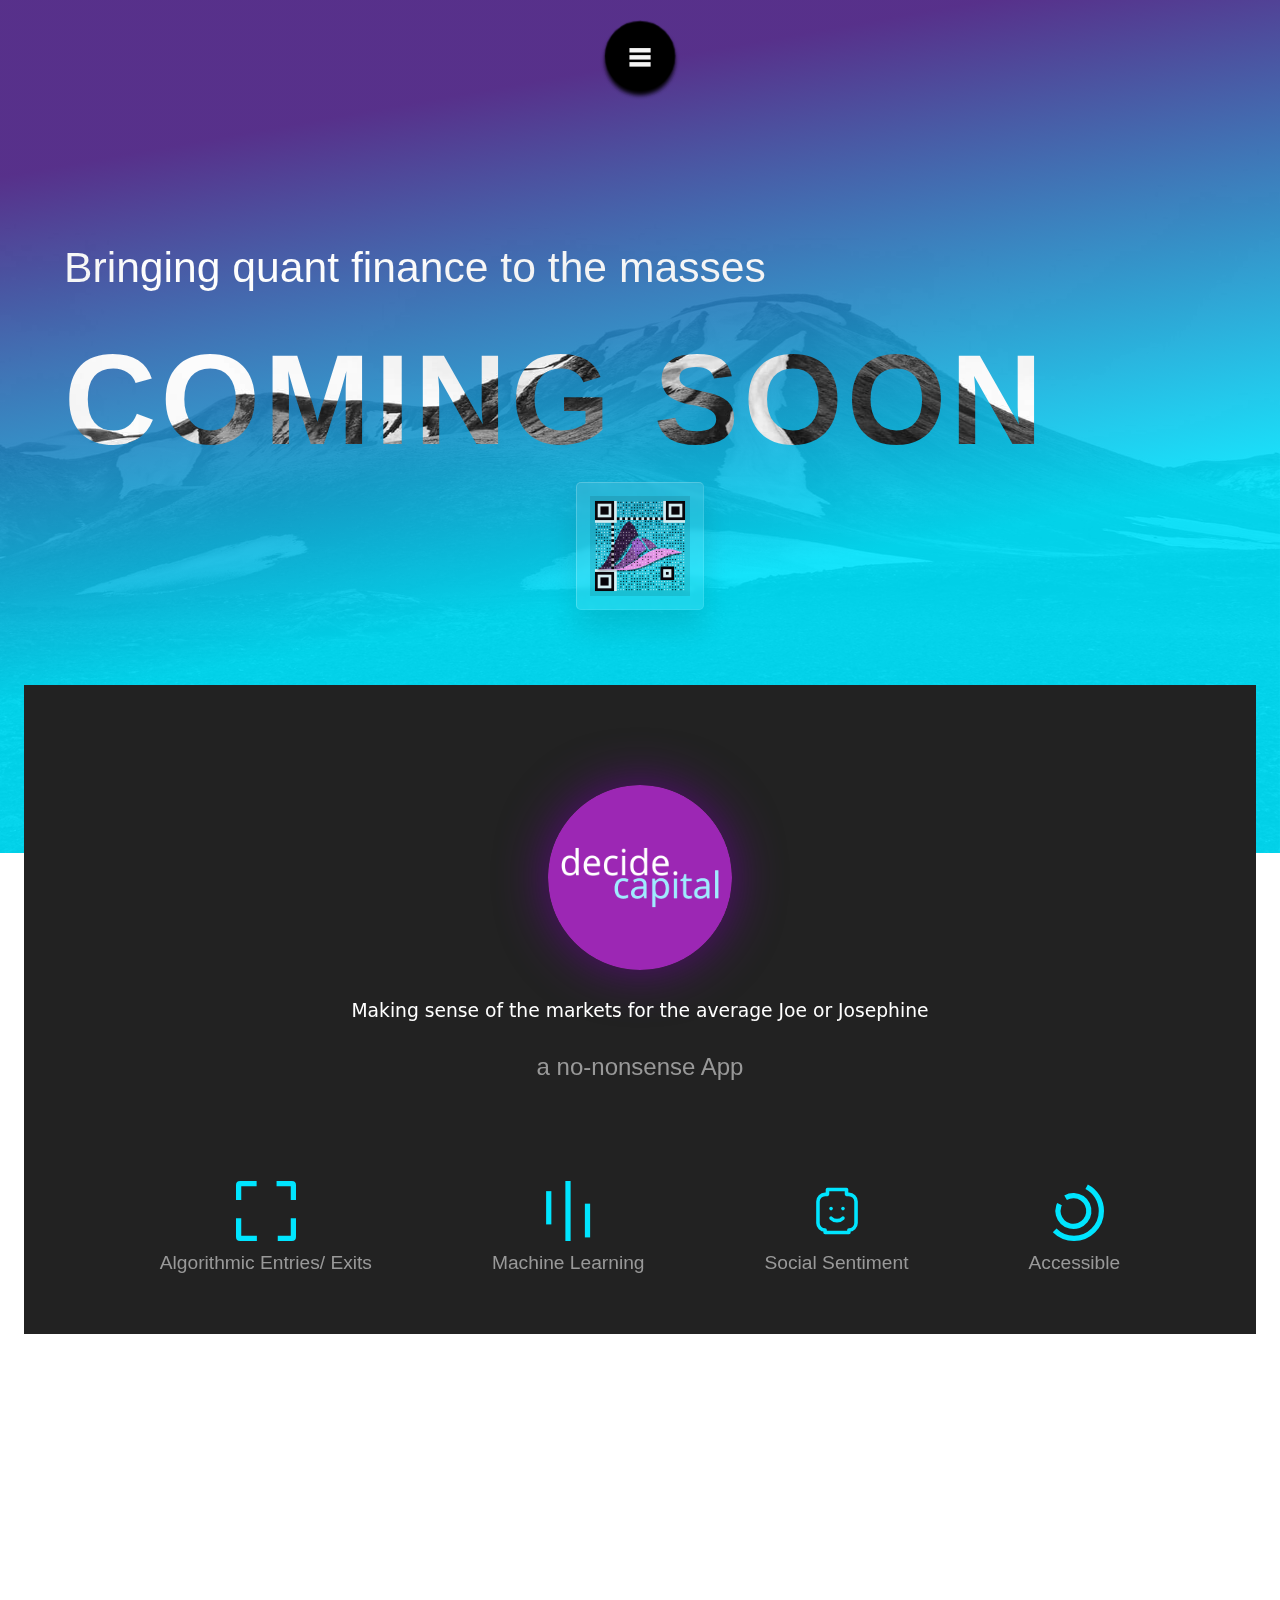
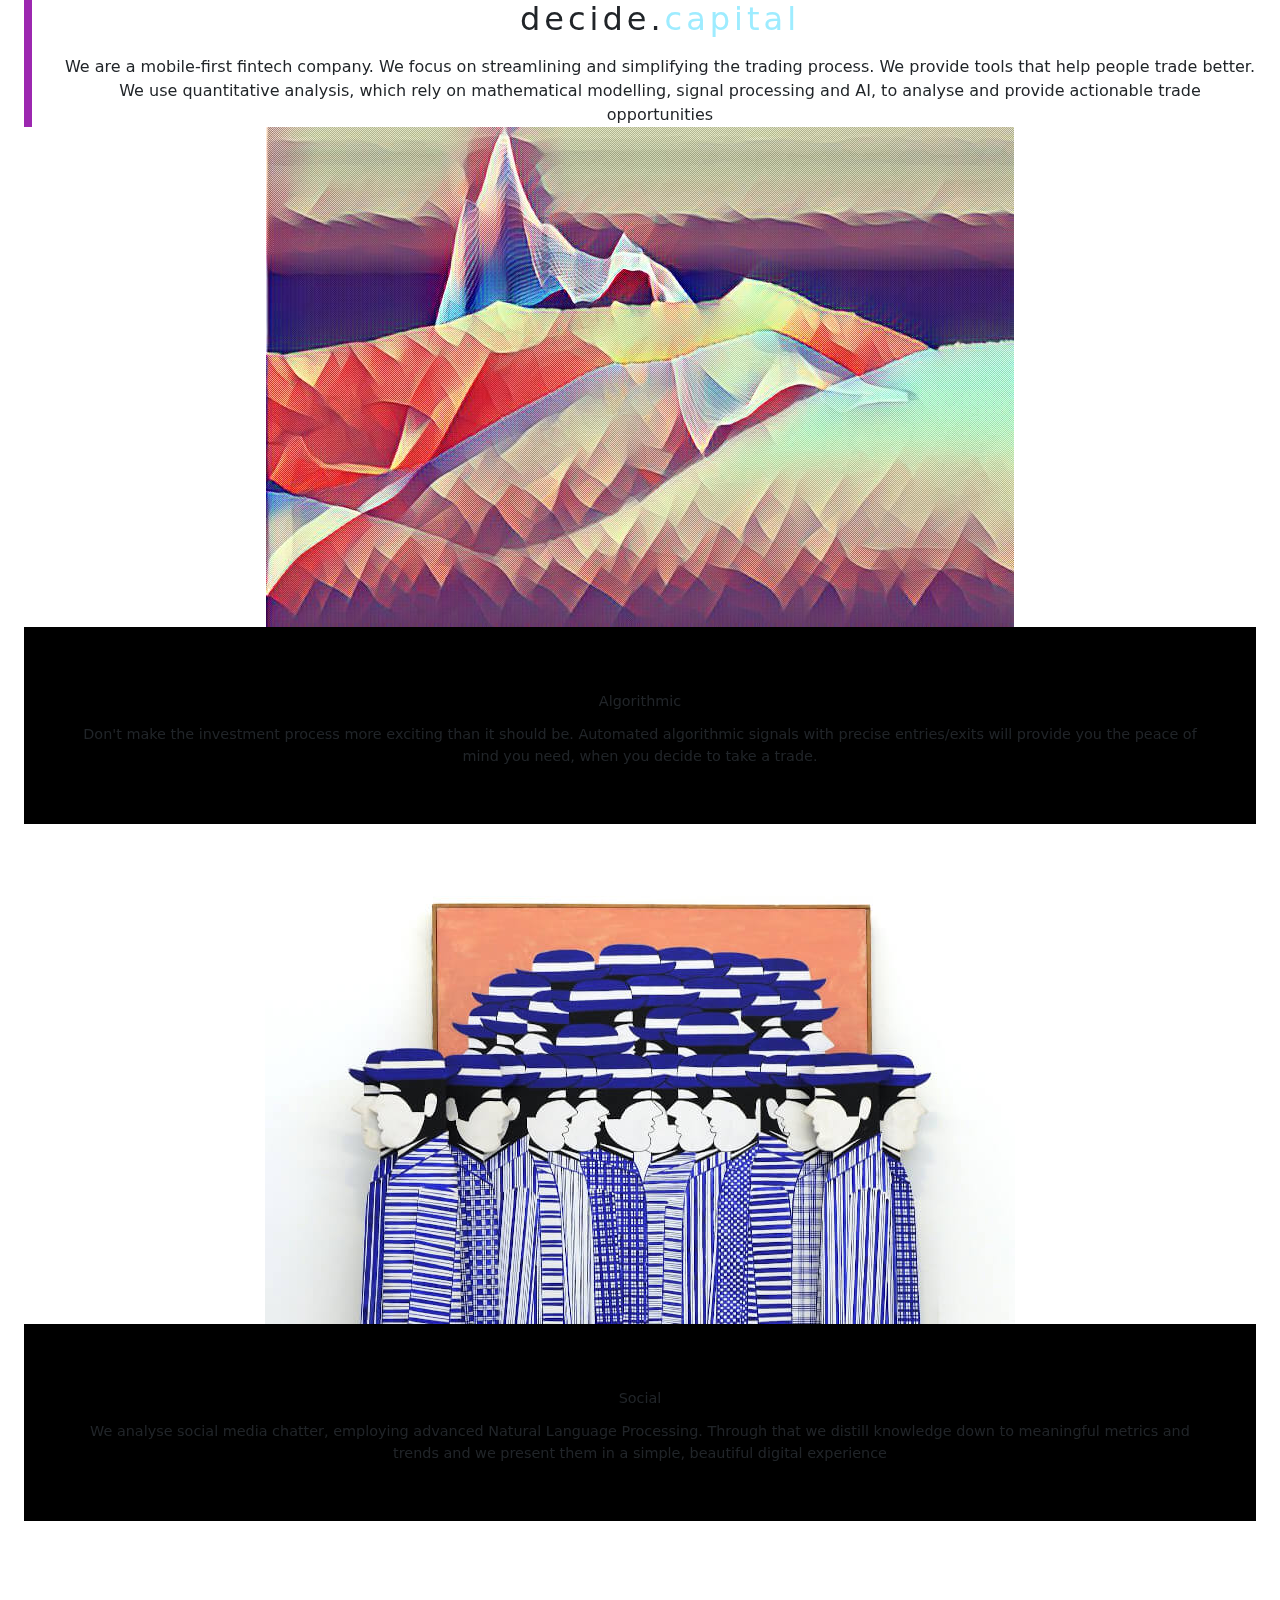
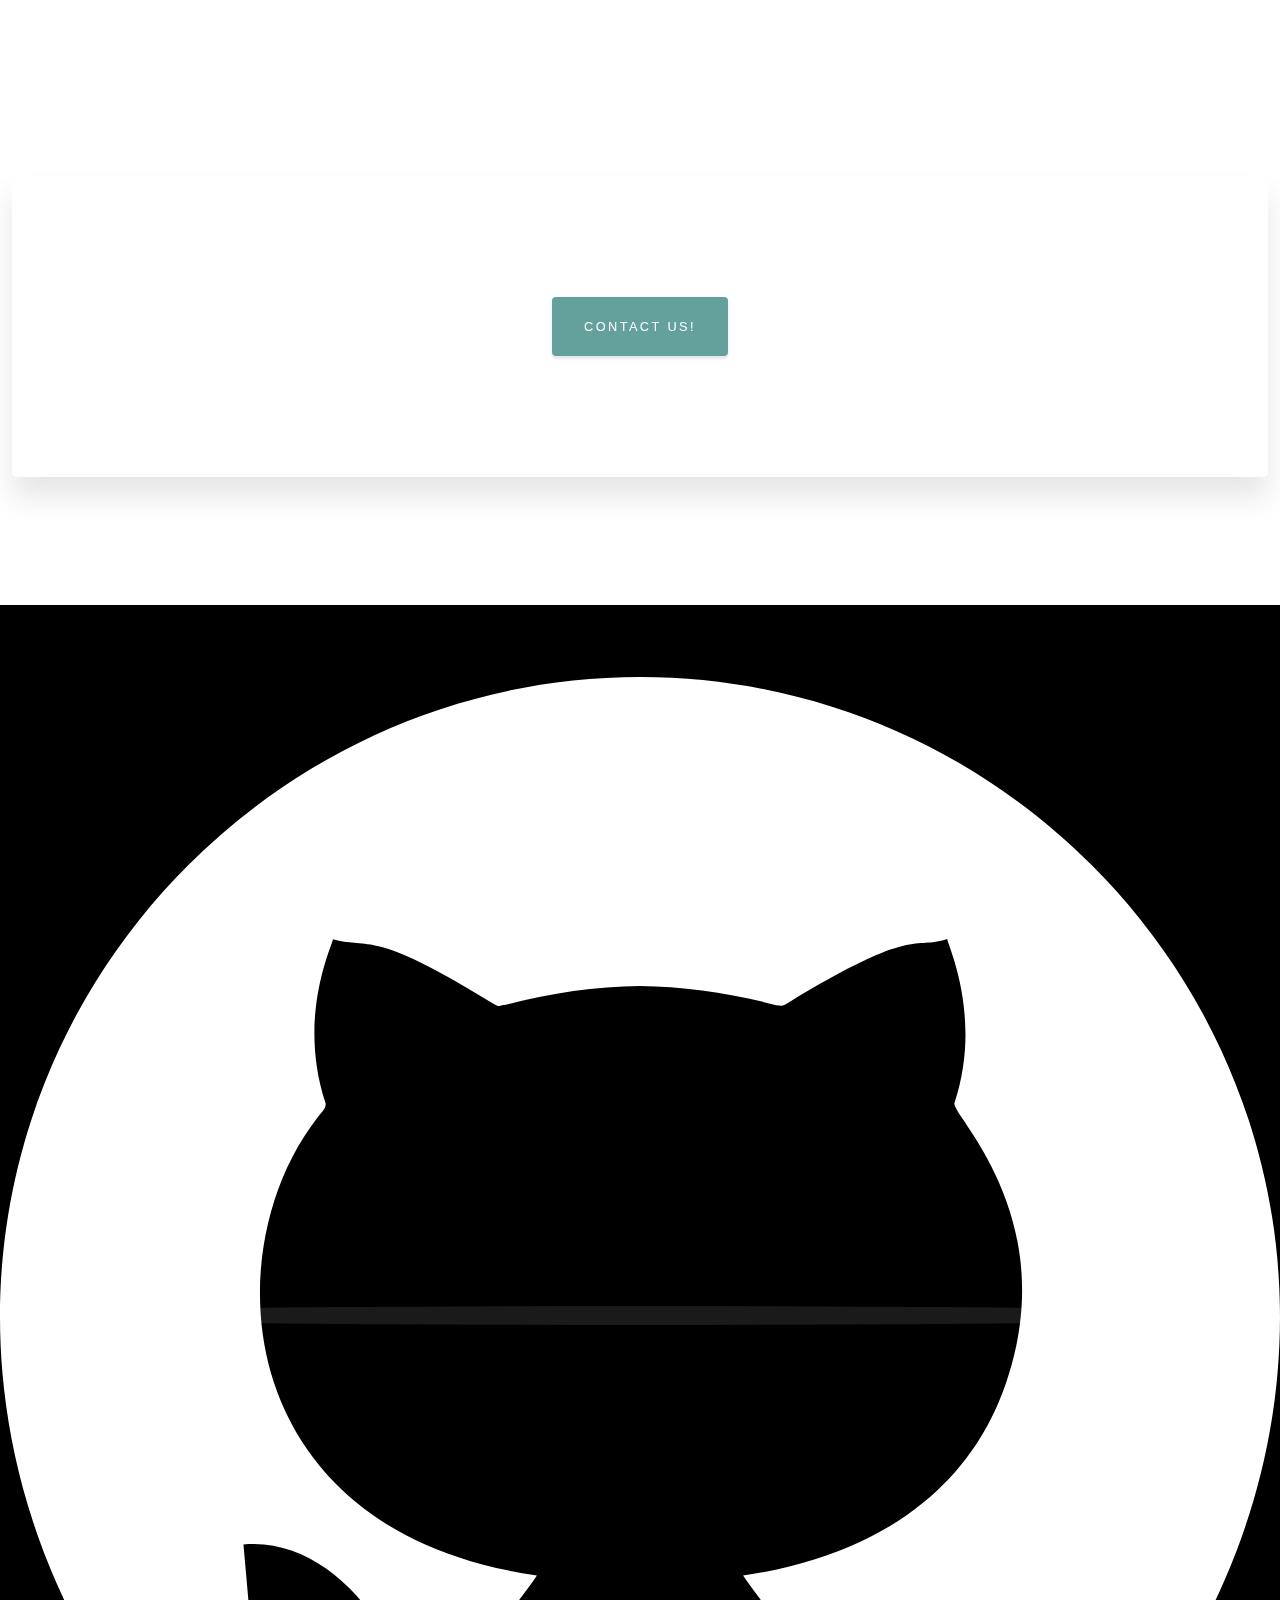
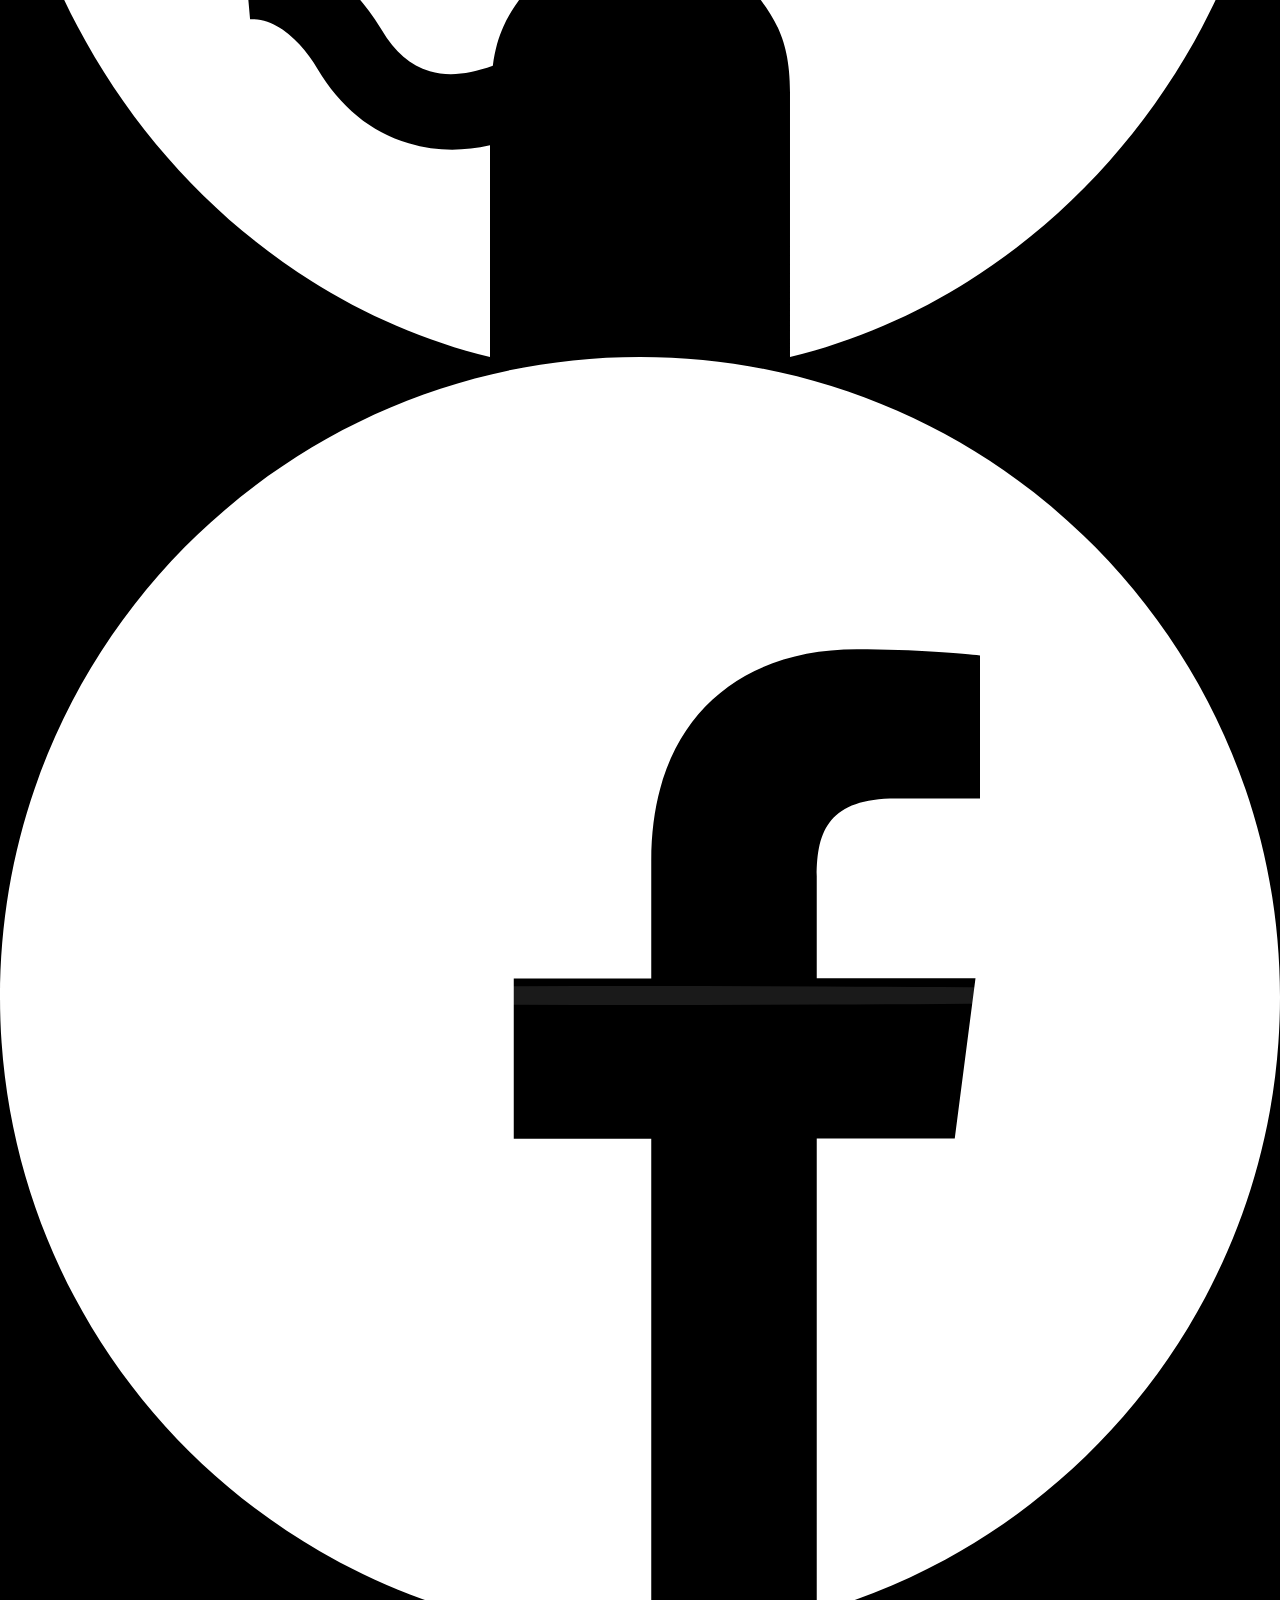
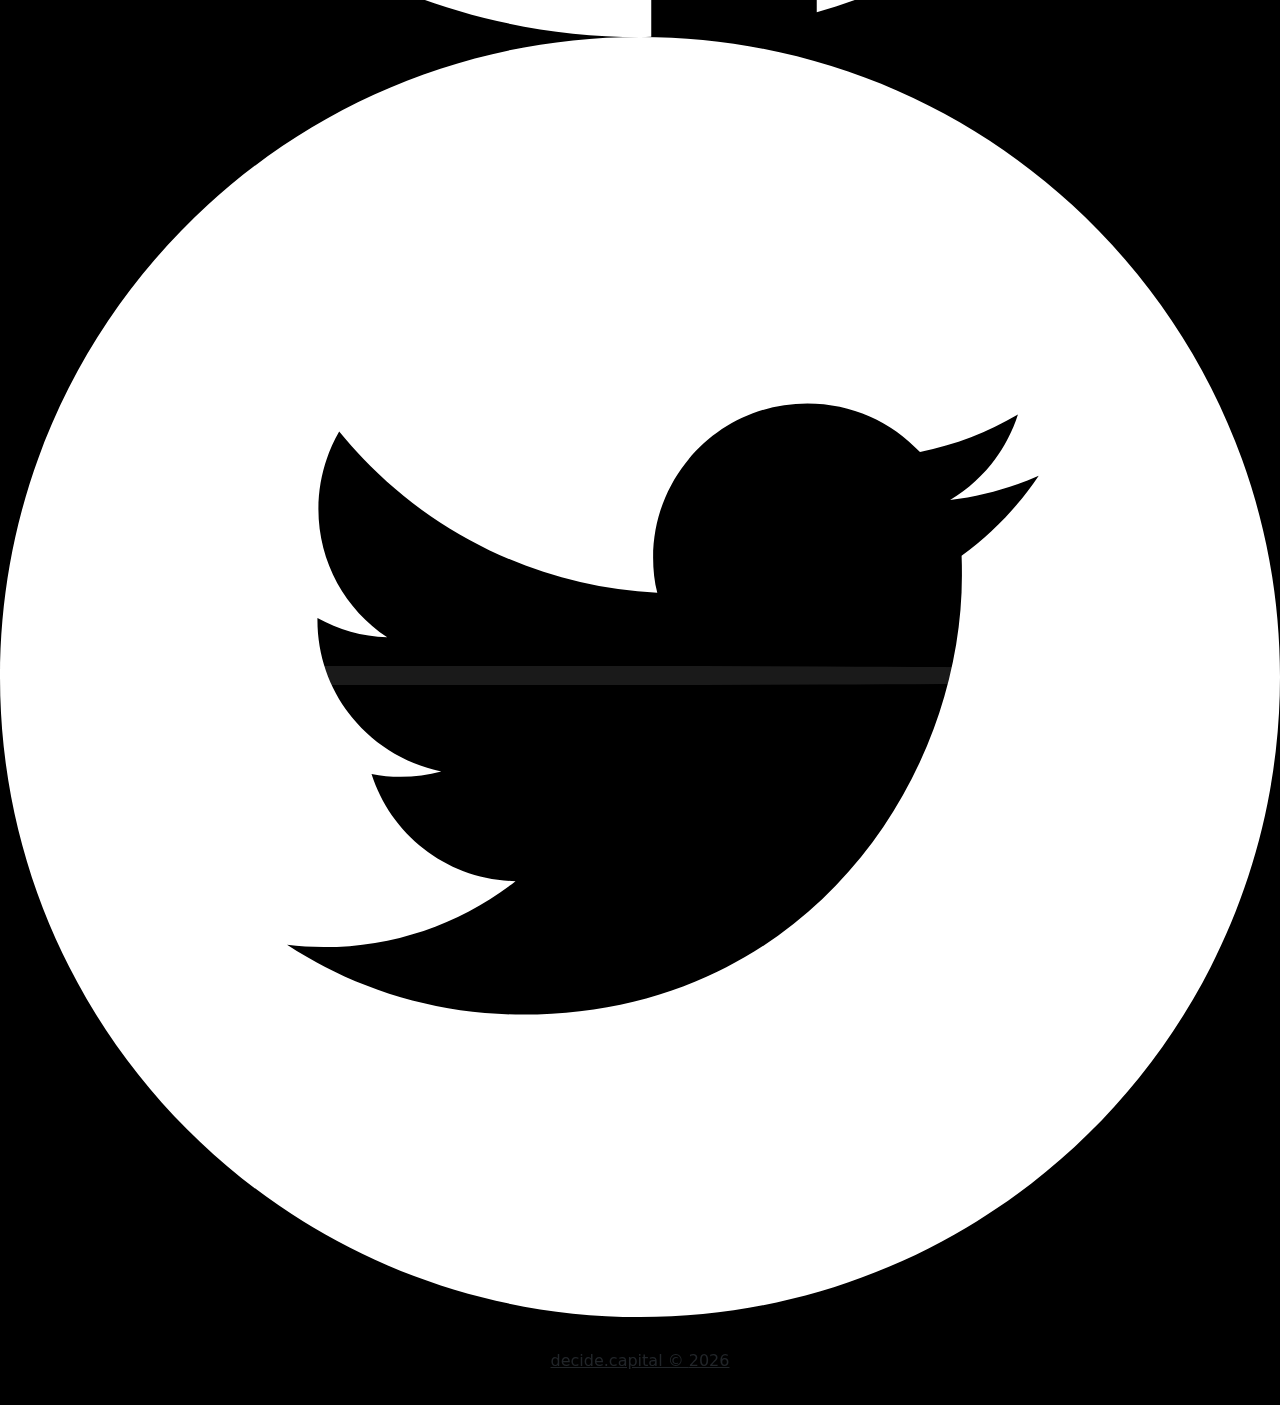
==== index.html @ 189af96a "Update index.html" ====
<!DOCTYPE html><html lang="en"><head><meta charset="utf-8" /><meta name="viewport" content="width=device-width, initial-scale=1, shrink-to-fit=no" /><meta name="description" content="Bringing quant finance to the masses. Automated algorithmic signals with precise entries and exits, trends, social media analysis, sentiment etc. We use quantitative analysis relying on mathematical modelling, signal processing and AI, to analyse and provide actionable trade opportunities. Try it now, its free!" /><meta name="author" content="decide.capital" /><meta name="google-site-verification" content="HIKNYgigtnJwFC1xpRrGo16Tag5pKkdZrkEqDZYjqVc" /><title>decide.capital | Bringing quant finance to the masses</title><link rel="icon" type="image/x-icon" href="assets/favicon.ico" /><link rel="apple-touch-icon" sizes="180x180" href="/apple-touch-icon.png"><link rel="icon" type="image/png" sizes="32x32" href="/favicon-32x32.png"><link rel="icon" type="image/png" sizes="16x16" href="/favicon-16x16.png"><link rel="manifest" href="/site.webmanifest"><style>.btn-primary{color:#fff;background-color:#64a19d;border-color:#64a19d}header{margin-top:-50px;font-family:sans-serif;font-weight:600}article{padding-top:100px;padding-bottom:100px;background-color:#222;text-align:center;color:#fff}svg{display:inline-block}picture img{position:fixed;will-change:transform;width:100%;z-index:-1}body{text-align:center}a{color:inherit}h3{margin:10px 0}.logoontop{border-radius:100%;width:15%}.qrsoon{z-index:inherit;width:10%;margin-top:-50%}.glassBox{z-index:inherit;margin-top:-50%;border-radius:5px;background:rgba(255,255,255,0.1);backdrop-filter:blur(2px);border-width:1px;border-style:solid;border-color:rgba(255,255,255,0.2) rgba(255,255,255,0.1) rgba(255,255,255,0.1) rgba(255,255,255,0.2);border-image:initial;box-shadow:rgba(0,0,0,0.1) 0 20px 30px;padding:1%;justify-content:center;align-items:center}.glassBox{box-sizing:border-box}.single-shadow{box-shadow:rgba(112,0,163,0.7) 0 0 50px}.menu-item,.menu-open-button{background:#000}.menu-item,.menu-open-button{box-shadow:rgba(0,0,0,0.7) 0 5px 5px;border-radius:100%;width:80px;height:80px;margin-left:-40px;position:absolute;top:30px;color:#f5f5f5;text-align:center;line-height:90px;transform:translate3d(0px,0px,0px)}.menu-open{display:none}.hamburger{width:30%;height:5px;background:#f5f5f5;display:block;position:absolute;top:50%;left:50%;margin-left:-12.5px;margin-top:-1.5px}.hamburger-1{transform:translate3d(0px,-8px,0px)}.hamburger-2{transform:translate3d(0px,0px,0px)}.hamburger-3{transform:translate3d(0px,8px,0px)}.menu-open-button{z-index:2;transform:scale(1.1,1.1) translate3d(0px,0px,0px)}.btn{padding:1.25rem 2rem;font-family:"Varela Round",-apple-system,BlinkMacSystemFont,"Segoe UI",Roboto,"Helvetica Neue",Arial,sans-serif,"Apple Color Emoji","Segoe UI Emoji","Segoe UI Symbol","Noto Color Emoji";font-size:80%;text-transform:uppercase;letter-spacing:.15rem;border:0;box-shadow:rgba(0,0,0,0.1) 0 .1875rem .1875rem 0!important}.masthead{z-index:-1;width:100%;height:100%}.about-section{padding:8rem 0}.about-section h3{padding:20px}.about-section{margin-top:-10%;padding:0}.about-section article{padding-bottom:0}.about-section h3{padding:3rem 0}.logoontop{border-radius:100%;width:25%}.qrsoon{margin-top:-42%;width:15%}.sticky-top{margin-top:50px;transform:scale(0.5,0.5) translate3d(0px,0px,0px)}@font-face{font-family:FontAwesome;src:url("https://maxcdn.bootstrapcdn.com/font-awesome/4.6.3/fonts/fontawesome-webfont.eot?#iefix&v=4.6.3") format("embedded-opentype"),url("https://maxcdn.bootstrapcdn.com/font-awesome/4.6.3/fonts/fontawesome-webfont.woff2?v=4.6.3") format("woff2"),url("https://maxcdn.bootstrapcdn.com/font-awesome/4.6.3/fonts/fontawesome-webfont.woff?v=4.6.3") format("woff"),url("https://maxcdn.bootstrapcdn.com/font-awesome/4.6.3/fonts/fontawesome-webfont.ttf?v=4.6.3") format("truetype"),url("https://maxcdn.bootstrapcdn.com/font-awesome/4.6.3/fonts/fontawesome-webfont.svg?v=4.6.3#fontawesomeregular") format("svg");font-weight:normal;font-style:normal}.fa{display:inline-block;font-style:normal;font-variant:normal;font-weight:normal;font-stretch:normal;line-height:1;font-family:FontAwesome;font-size:inherit;text-rendering:auto;-webkit-font-smoothing:antialiased}.fa-2x{font-size:2em}@-webkit-keyframes fa-spin{0%{transform:rotate(0deg)}100%{transform:rotate(359deg)}}@keyframes fa-spin{0%{transform:rotate(0deg)}100%{transform:rotate(359deg)}}.fa-heart::before{content:""}.fa-home::before{content:""}.fa-envelope::before{content:""}:root{--bs-blue:#0d6efd;--bs-indigo:#6610f2;--bs-purple:#6f42c1;--bs-pink:#d63384;--bs-red:#dc3545;--bs-orange:#fd7e14;--bs-yellow:#ffc107;--bs-green:#198754;--bs-teal:#20c997;--bs-cyan:#0dcaf0;--bs-white:#fff;--bs-gray:#6c757d;--bs-gray-dark:#343a40;--bs-primary:#0d6efd;--bs-secondary:#6c757d;--bs-success:#198754;--bs-info:#0dcaf0;--bs-warning:#ffc107;--bs-danger:#dc3545;--bs-light:#f8f9fa;--bs-dark:#212529;--bs-font-sans-serif:system-ui,-apple-system,"Segoe UI",Roboto,"Helvetica Neue",Arial,"Noto Sans","Liberation Sans",sans-serif,"Apple Color Emoji","Segoe UI Emoji","Segoe UI Symbol","Noto Color Emoji";--bs-font-monospace:SFMono-Regular,Menlo,Monaco,Consolas,"Liberation Mono","Courier New",monospace;--bs-gradient:linear-gradient(180deg,rgba(255,255,255,0.15),rgba(255,255,255,0))}*,::after,::before{box-sizing:border-box}:root{scroll-behavior:smooth}body{margin:0;font-family:var(--bs-font-sans-serif);font-size:1rem;font-weight:400;line-height:1.5;color:#212529;background-color:#fff;text-size-adjust:100%;-webkit-tap-highlight-color:transparent}hr{margin:1rem 0;color:inherit;background-color:currentcolor;border:0;opacity:.25}hr:not([size]){height:1px}.h1,.h2,.h3,.h4,.h5,.h6,h1,h2,h3,h4,h5,h6{margin-top:0;margin-bottom:.5rem;font-weight:500;line-height:1.2}.h2,h2{font-size:calc(1.325rem+0.9vw)}.h3,h3{font-size:calc(1.3rem+0.6vw)}.h5,h5{font-size:1.25rem}ol,ul{padding-left:2rem}dl,ol,ul{margin-top:0;margin-bottom:1rem}a{color:#0d6efd;text-decoration:underline}img,svg{vertical-align:middle}label{display:inline-block}button{border-radius:0}button,input,optgroup,select,textarea{margin:0;font-family:inherit;font-size:inherit;line-height:inherit}button,select{text-transform:none}[type="button"],[type="reset"],[type="submit"],button{appearance:button}[type="button"]:not(:disabled),[type="reset"]:not(:disabled),[type="submit"]:not(:disabled),button:not(:disabled){cursor:pointer}iframe{border:0}.img-fluid{max-width:100%;height:auto}.container,.container-fluid,.container-lg,.container-md,.container-sm,.container-xl,.container-xxl{width:100%;padding-right:var(--bs-gutter-x,0.75rem);padding-left:var(--bs-gutter-x,0.75rem);margin-right:auto;margin-left:auto}.row{--bs-gutter-x:1.5rem;--bs-gutter-y:0;display:flex;flex-wrap:wrap;margin-top:calc(var(--bs-gutter-y) * -1);margin-right:calc(var(--bs-gutter-x) * -0.5);margin-left:calc(var(--bs-gutter-x) * -0.5)}.row>*{flex-shrink:0;width:100%;max-width:100%;padding-right:calc(var(--bs-gutter-x) * .5);padding-left:calc(var(--bs-gutter-x) * .5);margin-top:var(--bs-gutter-y)}.g-4,.gx-4{--bs-gutter-x:1.5rem}.btn{display:inline-block;font-weight:400;line-height:1.5;color:#212529;text-align:center;text-decoration:none;vertical-align:middle;cursor:pointer;user-select:none;background-color:transparent;border:1px solid transparent;padding:.375rem .75rem;font-size:1rem;border-radius:.25rem;transition:color .15s ease-in-out 0s,background-color .15s ease-in-out 0s,border-color .15s ease-in-out 0s,box-shadow .15s ease-in-out 0s}.btn-primary{color:#fff;background-color:#0d6efd;border-color:#0d6efd}.fade{transition:opacity .15s linear 0s}.fade:not(.show){opacity:0}@-webkit-keyframes progress-bar-stripes{0%{background-position-x:1rem}}@keyframes progress-bar-stripes{0%{background-position-x:1rem}}.btn-close{box-sizing:content-box;width:1em;height:1em;padding:.25em;color:#000;background:url("data:image/svg+xml,%3csvgxmlns='http://www.w3.org/2000/svg'viewBox='001616'fill='%23000'%3e%3cpathd='M.293.293a110011.4140L86.58614.293.293a110111.4141.414L9.4148l6.2936.293a11001-1.4141.414L89.414l-6.2936.293a11001-1.414-1.414L6.5868.2931.707a110010-1.414z'/%3e%3c/svg%3e") center center / 1em no-repeat transparent;border:0;border-radius:.25rem;opacity:.5}.modal{position:fixed;top:0;left:0;z-index:1060;display:none;width:100%;height:100%;overflow:hidden auto;outline:0}.modal-dialog{position:relative;width:auto;margin:.5rem;pointer-events:none}.modal.fade .modal-dialog{transition:transform .3s ease-out 0s;transform:translate(0px,-50px)}.modal-content{position:relative;display:flex;flex-direction:column;width:100%;pointer-events:auto;background-color:#fff;background-clip:padding-box;border:1px solid rgba(0,0,0,0.2);border-radius:.3rem;outline:0}.modal-header{display:flex;flex-shrink:0;align-items:center;justify-content:space-between;padding:1rem;border-bottom:1px solid #dee2e6;border-top-left-radius:calc(0.3rem - 1px);border-top-right-radius:calc(0.3rem - 1px)}.modal-header .btn-close{padding:.5rem;margin:-0.5rem -0.5rem -0.5rem auto}.modal-body{position:relative;flex:1 1 auto;padding:1rem}.modal-footer{display:flex;flex-wrap:wrap;flex-shrink:0;align-items:center;justify-content:flex-end;padding:.75rem;border-top:1px solid #dee2e6;border-bottom-right-radius:calc(0.3rem - 1px);border-bottom-left-radius:calc(0.3rem - 1px)}.modal-footer>*{margin:.25rem}@-webkit-keyframes spinner-border{100%{transform:rotate(360deg)}}@keyframes spinner-border{100%{transform:rotate(360deg)}}@-webkit-keyframes spinner-grow{0%{transform:scale(0)}50%{opacity:1;transform:none}}@keyframes spinner-grow{0%{transform:scale(0)}50%{opacity:1;transform:none}}.sticky-top{position:sticky;top:0;z-index:1020}.d-none{display:none!important}.justify-content-center{justify-content:center!important}.align-items-center{align-items:center!important}.me-0{margin-right:0!important}.mb-0{margin-bottom:0!important}.ms-0{margin-left:0!important}.px-4{padding-right:1.5rem!important;padding-left:1.5rem!important}.text-center{text-align:center!important}.btn-primary{color:#fff;background-color:#64a19d;border-color:#64a19d}header{margin-top:-50px;font-family:sans-serif;font-weight:600}ul{margin:0;padding:0;list-style-type:none}h1,h2{margin:0}article{padding-top:100px;padding-bottom:100px;background-color:#222;text-align:center;color:#fff}ul{margin-top:100px}li{display:inline-block;margin:0 60px 50px}h2{margin-top:35px;font-size:1.2em;font-family:sans-serif;font-weight:300;color:#999}h5{font-size:1.5em;font-family:sans-serif;font-weight:300;color:#999}svg{display:inline-block}picture img{position:fixed;will-change:transform;width:100%;z-index:-1}body{text-align:center}a{color:inherit}h1,h2,h3,h4{margin:10px 0}.logoontop{border-radius:100%;width:15%}.qrsoon{z-index:inherit;width:10%;margin-top:-50%}.glassBox{z-index:inherit;margin-top:-50%;border-radius:5px;background:rgba(255,255,255,0.1);border-width:1px;border-style:solid;border-color:rgba(255,255,255,0.2) rgba(255,255,255,0.1) rgba(255,255,255,0.1) rgba(255,255,255,0.2);border-image:initial;box-shadow:rgba(0,0,0,0.1) 0 20px 30px;padding:1%;justify-content:center;align-items:center}.glassBox,.glassBox *{box-sizing:border-box;transition:all 400ms ease 0s}.single-shadow{box-shadow:rgba(112,0,163,0.7) 0 0 50px}.menu-open-button,.menu-item{background:black}.menu-item,.menu-open-button{box-shadow:rgba(0,0,0,0.7) 0 5px 5px;border-radius:100%;width:80px;height:80px;margin-left:-40px;position:absolute;top:30px;color:whitesmoke;text-align:center;line-height:90px;transform:translate3d(0px,0px,0px);transition:transform 200ms ease-out 0s}.menu-open{display:none}.hamburger{width:30%;height:5px;background:whitesmoke;display:block;position:absolute;top:50%;left:50%;margin-left:-12.5px;margin-top:-1.5px;transition:transform 200ms ease 0s}.hamburger-1{transform:translate3d(0px,-8px,0px)}.hamburger-2{transform:translate3d(0px,0px,0px)}.hamburger-3{transform:translate3d(0px,8px,0px)}.menu-item:nth-child(4){transition-duration:130ms}.menu-item:nth-child(5){transition-duration:190ms}.menu-item:nth-child(6){transition-duration:250ms}.menu-open-button{z-index:2;transition-timing-function:cubic-bezier(0.175,0.885,0.32,1.275);transition-duration:400ms;transform:scale(1.1,1.1) translate3d(0px,0px,0px);cursor:pointer}.btn{padding:1.25rem 2rem;font-family:"Varela Round",-apple-system,BlinkMacSystemFont,"Segoe UI",Roboto,"Helvetica Neue",Arial,sans-serif,"Apple Color Emoji","Segoe UI Emoji","Segoe UI Symbol","Noto Color Emoji";font-size:80%;text-transform:uppercase;letter-spacing:.15rem;border:0;box-shadow:rgba(0,0,0,0.1) 0 .1875rem .1875rem 0!important}.masthead{z-index:-1;width:100%;height:100%}.about-section{padding:8rem 0}.about-section h3{padding:20px}.about-section{margin-top:-10%;padding:0rem 0}.about-section article{padding-bottom:0}.about-section h3{padding:3rem 0}.logoontop{border-radius:100%;width:25%}.qrsoon{margin-top:-42%;width:15%}.sticky-top{margin-top:50px;transform:scale(0.5,0.5) translate3d(0px,0px,0px)}</style><link href="https://maxcdn.bootstrapcdn.com/font-awesome/4.6.3/css/font-awesome.min.css" rel="stylesheet" integrity="sha384-T8Gy5hrqNKT+hzMclPo118YTQO6cYprQmhrYwIiQ/3axmI1hQomh7Ud2hPOy8SP1" crossorigin="anonymous" onload="this.rel='stylesheet'"><link href="https://cdn.jsdelivr.net/npm/bootstrap@5.0.2/dist/css/bootstrap.min.css" rel="stylesheet" integrity="sha384-EVSTQN3/azprG1Anm3QDgpJLIm9Nao0Yz1ztcQTwFspd3yD65VohhpuuCOmLASjC" crossorigin="anonymous" onload="this.rel='stylesheet'"><link rel="stylesheet" type="text/css" href="css/decide.capital.defaulttheme.css?ver=1" onload="this.rel='stylesheet'"> <script async src="https://www.googletagmanager.com/gtag/js?id=G-QTQ0LNFEC7"></script> <script>window.dataLayer=window.dataLayer||[];function gtag(){dataLayer.push(arguments);} gtag('js',new Date());gtag('config','G-QTQ0LNFEC7');</script> </head><body id="page-top"> <nav class="sticky-top"> <input type="checkbox" href="#" class="menu-open" name="menu-open" id="menu-open" /> <label class="menu-open-button" for="menu-open"> <span class="hamburger hamburger-1"></span> <span class="hamburger hamburger-2"></span> <span class="hamburger hamburger-3"></span> </label> <a href="#" class="disabled"> <i class=""></i> </a> <a href="#social-section" class="menu-item"> <i class="fa fa-heart fa-2x"></i> </a> <a href="#" class="menu-item"> <i class="fa fa-home fa-2x"></i> </a> <a href="#contact-form-section" class="menu-item"> <i class="fa fa-envelope fa-2x"></i> </a> <a href="#" class="disabled"> <i class=""></i> </a> </nav> <header class="masthead"> <section id="Home" ><div class=" align-items-center justify-content-center"> <picture class="hero"> <img src="assets/img/optimized-header.jpg" alt="climbing the mountain towards financial freedom"> <svg width="100%" height="100%" xmlns="http://www.w3.org/2000/svg" viewBox="0 0 1920 1280" preserveAspectRatio="xMidYMid slice"> <defs> <linearGradient id="gradient" gradientTransform="rotate(75)"> <stop offset="20%" stop-color="#451a7e" /> <stop offset="80%" stop-color="#00e5ff" /> </linearGradient> <mask id="mask"> <rect x="0" y="0" width="100%" height="100%" fill="#fff" /> <text x="5%" y="33%" font-size="4em" font-weight="300">Bringing quant finance to the masses</text> <text x="5%" y="52%" font-size="12em" letter-spacing="6">COMING SOON</text> </mask> </defs> <rect width="100%" height="100%" fill="url(#gradient)" fill-opacity="0.9" mask="url(#mask)" /> </svg> </picture> <img class="qrsoon glassBox" src="assets/img/qrqr.png" alt="decide.capital app for Apple Play Store and Google Play soon"></div> </section> </header> <section id="about-section" class="about-section text-center" id="about"><div class="container px-4 px-lg-5"><div class="row gx-4 gx-lg-5 justify-content-center "><div class="col-lg-12 "> <article > <img class="logoontop single-shadow img-fluid mb-lg-5" src="assets/img/decide.capital-logo500px.png" alt="decide.capital logo.png" /><h3>Making sense of the markets for the average Joe or Josephine</h3><h5>a no-nonsense App</h5><ul><li> <img src="assets/icons/scalable.svg" alt="" width="60" height="60"><h2>Algorithmic Entries/ Exits</h2><li> <img src="assets/icons/customizable.svg" alt="" width="60" height="60"><h2>Machine Learning</h2><li> <img src="assets/icons/optimized-social-setiment.svg" alt="" width="60" height="60"><h2>Social Sentiment</h2><li> <img src="assets/icons/accessible.svg" alt="" width="60" height="60"><h2>Accessible</h2></ul> </article></div></div></div> </section> <section class="projects-section bg-light" id="projects"><div class="container px-4 px-lg-5"><div class="row gx-0 mb-4 mb-lg-5 align-items-center"><div class="col-xl-6 col-lg-6"><div class="featured-text text-justify text-lg-left"><h1>decide.<span class="color-blue-accent">capital</span></h1><p class="text-black-50 mb-0"> We are a mobile-first fintech company. We focus on streamlining and simplifying the trading process. We provide tools that help people trade better. We use quantitative analysis, which rely on mathematical modelling, signal processing and AI, to analyse and provide actionable trade opportunities</p></div></div><div class="col-xl-6 col-lg-6"><div class="featured-text text-center text-lg-left"></div></div></div><div class="row gx-0 mb-5 mb-lg-0 justify-content-center"><div class="col-lg-6"><img class="img-fluid itran" src="assets/img/decide.capital.algomountain.jpeg" alt="..." /></div><div class="col-lg-6"><div class="bg-black text-center h-100 project"><div class="d-flex h-100"><div class="project-text w-100 my-auto text-center text-lg-left"><h4 class="text-white">Algorithmic</h4><p class="mb-0 text-white-50">Don't make the investment process more exciting than it should be. Automated algorithmic signals with precise entries/exits will provide you the peace of mind you need, when you decide to take a trade.</p><hr class="d-none d-lg-block mb-0 ms-0" /></div></div></div></div></div><div class="row gx-0 justify-content-center"><div class="col-lg-6"><img class="img-fluid" src="assets/img/wearedetail.jpg" alt="..." /></div><div class="col-lg-6 order-lg-first"><div class="bg-black text-center h-100 project"><div class="d-flex h-100"><div class="project-text w-100 my-auto text-center text-lg-right"><h4 class="text-white">Social</h4><p class="mb-0 text-white-50">We analyse social media chatter, employing advanced Natural Language Processing. Through that we distill knowledge down to meaningful metrics and trends and we present them in a simple, beautiful digital experience</p><hr class="d-none d-lg-block mb-0 me-0" /></div></div></div></div></div></div> </section> <section id="contact-form-section" class="signup-section" id="signup"><div class="container px-4 px-lg-5"><div class="row gx-4 gx-lg-5"><div class="col-md-10 col-lg-8 mx-auto text-center glass"> <i class="fa fa-paper-plane fa-2x mb-2"></i><div class="row"> <button type="button" class="btn btn-primary" data-bs-toggle="modal" data-bs-target="#staticBackdrop"> Contact us! </button><div class="modal fade" id="staticBackdrop" data-bs-keyboard="false" tabindex="-1" aria-labelledby="staticBackdropLabel" aria-hidden="true"><div class="modal-dialog"><div class="modal-content"><div class="modal-header"> <button type="button" class="btn-close" data-bs-dismiss="modal" aria-label="Close"></button></div><div class="modal-body"> <iframe loading="lazy" src="https://docs.google.com/forms/d/e/1FAIpQLSdWAnqYxB5hsYm14GGEMp4S1ZBiaXz1gdHEG9UArLJFAxxhQA/viewform?embedded=true" width="100%" height="550" frameborder="0" marginheight="0" marginwidth="0">Loading...</iframe></div><div class="modal-footer"> <button type="button" class="btn btn-primary" data-bs-dismiss="modal">Close</button></div></div></div></div></div></div></div></div> </section> <section id="social-section" class="social-section bg-black "><div class="d-flex justify-content-center"> <a href="#" > <i class="fa fa-arrow-circle-up fa-2x text-white"></i> </a></div><div class="social d-flex justify-content-center"> <a class="mx-2" href="https://github.com/decide-capital/firefox-open-ticker-chart"><?xml version="1.0"?><svg xmlns="http://www.w3.org/2000/svg" xmlns:xlink="http://www.w3.org/1999/xlink" xmlns:svgjs="http://svgjs.com/svgjs" version="1.1" width="100%" height="100%" x="0" y="0" viewBox="0 0 512 512" style="enable-background:new 0 0 512 512" xml:space="preserve" class=""><g><path xmlns="http://www.w3.org/2000/svg" d="m256 0c-140.609375 0-256 115.390625-256 256 0 119.988281 84.195312 228.984375 196 256v-84.695312c-11.078125 2.425781-21.273438 2.496093-32.550781-.828126-15.128907-4.464843-27.421875-14.542968-36.546875-29.910156-5.816406-9.8125-16.125-20.453125-26.878906-19.671875l-2.636719-29.882812c23.253906-1.992188 43.371093 14.167969 55.3125 34.230469 5.304687 8.921874 11.410156 14.152343 19.246093 16.464843 7.574219 2.230469 15.707032 1.160157 25.183594-2.1875 2.378906-18.972656 11.070313-26.074219 17.636719-36.074219v-.015624c-66.679687-9.945313-93.253906-45.320313-103.800781-73.242188-13.976563-37.074219-6.476563-83.390625 18.238281-112.660156.480469-.570313 1.347656-2.0625 1.011719-3.105469-11.332032-34.230469 2.476562-62.546875 2.984375-65.550781 13.078125 3.867187 15.203125-3.890625 56.808593 21.386718l7.191407 4.320313c3.007812 1.792969 2.0625.769531 5.070312.542969 17.371094-4.71875 35.683594-7.324219 53.726563-7.558594 18.179687.234375 36.375 2.839844 54.464844 7.75l2.328124.234375c-.203124-.03125.632813-.148437 2.035157-.984375 51.972656-31.480469 50.105469-21.191406 64.042969-25.722656.503906 3.007812 14.128906 31.785156 2.917968 65.582031-1.511718 4.65625 45.058594 47.300781 19.246094 115.753906-10.546875 27.933594-37.117188 63.308594-103.796875 73.253907v.015624c8.546875 13.027344 18.816406 19.957032 18.761719 46.832032v105.722656c111.808594-27.015625 196-136.011719 196-256 .003906-140.609375-115.386719-256-255.996094-256zm0 0" fill="#ffffff" data-original="#000000" /></g></svg></a> <a class="mx-2" href="#!"><?xml version="1.0"?><svg xmlns="http://www.w3.org/2000/svg" xmlns:xlink="http://www.w3.org/1999/xlink" xmlns:svgjs="http://svgjs.com/svgjs" version="1.1" width="100%" height="100%" x="0" y="0" viewBox="0 0 512 512" style="enable-background:new 0 0 512 512" xml:space="preserve"><g><path xmlns="http://www.w3.org/2000/svg" d="m512 256c0-141.4-114.6-256-256-256s-256 114.6-256 256 114.6 256 256 256c1.5 0 3 0 4.5-.1v-199.2h-55v-64.1h55v-47.2c0-54.7 33.4-84.5 82.2-84.5 23.4 0 43.5 1.7 49.3 2.5v57.2h-33.6c-26.5 0-31.7 12.6-31.7 31.1v40.8h63.5l-8.3 64.1h-55.2v189.5c107-30.7 185.3-129.2 185.3-246.1z" fill="#ffffff" data-original="#000000" /></g></svg></a> <a class="mx-2" href="https://twitter.com/decidecapital"><?xml version="1.0" encoding="utf-8"?> <svg version="1.1" id="White" xmlns="http://www.w3.org/2000/svg" xmlns:xlink="http://www.w3.org/1999/xlink" x="0px" y="0px" 	 viewBox="0 0 400 400" style="enable-background:new 0 0 400 400;" xml:space="preserve"><style type="text/css">.st0{fill:#FFF}</style><path class="st0" d="M400,200c0,110.5-89.5,200-200,200S0,310.5,0,200S89.5,0,200,0S400,89.5,400,200z M163.4,305.5 	c88.7,0,137.2-73.5,137.2-137.2c0-2.1,0-4.2-0.1-6.2c9.4-6.8,17.6-15.3,24.1-25c-8.6,3.8-17.9,6.4-27.7,7.6 	c10-6,17.6-15.4,21.2-26.7c-9.3,5.5-19.6,9.5-30.6,11.7c-8.8-9.4-21.3-15.2-35.2-15.2c-26.6,0-48.2,21.6-48.2,48.2 	c0,3.8,0.4,7.5,1.3,11c-40.1-2-75.6-21.2-99.4-50.4c-4.1,7.1-6.5,15.4-6.5,24.2c0,16.7,8.5,31.5,21.5,40.1c-7.9-0.2-15.3-2.4-21.8-6 	c0,0.2,0,0.4,0,0.6c0,23.4,16.6,42.8,38.7,47.3c-4,1.1-8.3,1.7-12.7,1.7c-3.1,0-6.1-0.3-9.1-0.9c6.1,19.2,23.9,33.1,45,33.5 	c-16.5,12.9-37.3,20.6-59.9,20.6c-3.9,0-7.7-0.2-11.5-0.7C110.8,297.5,136.2,305.5,163.4,305.5"/> </svg></a></div></div> </section> <footer class="footer bg-black small text-center text-white"><div class="container px-4 px-lg-5"> <a href="https://decide.capital" > decide.capital &copy; <span id="copyYear"></span></a></div> </footer> <script src="https://cdn.jsdelivr.net/npm/bootstrap@5.0.2/dist/js/bootstrap.bundle.min.js"></script> <script type="text/javascript">var currentYear=new Date().getFullYear();document.getElementById("copyYear").innerHTML=currentYear;</script> </body></html>
---- css/decide.capital.defaulttheme.css ----
.color-purple{color:#9c27b0}.color-bluepurple{color:#451a7e}.color-blue{color:#9eecff}.color-blue-accent{color:#9eecff}a:hover{color:#9eecff}.bg-black{background-color:#000}.bg-white{background-color:#fff}.bg-body{background-color:#fff}.bg-transparent{background-color:transparent}.btn-primary{color:#fff;background-color:#64a19d;border-color:#64a19d}.btn-primary:hover{color:#fff;background-color:#558985;border-color:#50817e}.btn-check:focus+.btn-primary,.btn-primary:focus{color:#fff;background-color:#558985;border-color:#50817e;box-shadow:0 0 0 0.25rem rgba(123,175,172,0.5)}.btn-check:checked+.btn-primary,.btn-check:active+.btn-primary,.btn-primary:active,.btn-primary.active,.show>.btn-primary.dropdown-toggle{color:#fff;background-color:#50817e;border-color:#4b7976}.btn-check:checked+.btn-primary:focus,.btn-check:active+.btn-primary:focus,.btn-primary:active:focus,.btn-primary.active:focus,.show>.btn-primary.dropdown-toggle:focus{box-shadow:0 0 0 0.25rem rgba(123,175,172,0.5)}.btn-primary:disabled,.btn-primary.disabled{color:#fff;background-color:#64a19d;border-color:#64a19d}header{margin-top:-50px;font-family:sans-serif;font-weight:600}ul{margin:0;padding:0;list-style-type:none}h1,h2{margin:0}article{padding-top:100px;padding-bottom:100px;background-color:#222;text-align:center;color:#fff}h1{margin:0;letter-spacing:3pt;font-weight:300;font-size:2em}ul{margin-top:100px}li{display:inline-block;margin:0 60px 50px}h2{margin-top:35px;font-size:1.2em;font-family:sans-serif;font-weight:300;color:#999}h5{font-size:1.5em;font-family:sans-serif;font-weight:300;color:#999}svg{display:inline-block}picture img{position:fixed;will-change:transform;width:100%;z-index:-1}body{text-align:center}a{color:inherit}h1,h2,h3,h4{margin:0;margin-bottom:10px;margin-top:10px}h1{font-size:2em}.logoontop{border-radius:100%;width:15%}.qrsoon{z-index:inherit;width:10%;margin-top:-50%}.glassBox{z-index:inherit;margin-top:-50%;border-radius:5px;background:rgba(255, 255, 255, 0.1);border:1px solid rgba(255, 255, 255, 0.2);border-right-color:rgba(255, 255, 255, 0.1);border-bottom-color:rgba(255, 255, 255, 0.1);box-shadow:0 20px 30px rgba(0, 0, 0, 0.1);padding:1%;justify-content:center;align-items:center}.glassBox, .glassBox *{box-sizing:border-box;transition:400ms}.glassBox__imgBox img{width:100%;height:auto}.glass{width:100%;height:300px;border-radius:5px;background:rgba(255, 255, 255, 0.4);border:1px solid rgba(255, 255, 255, 0.2);border-right-color:rgba(255, 255, 255, 0.1);border-bottom-color:rgba(255, 255, 255, 0.1);box-shadow:0px 20px 30px rgba(0,0,0,0.1);position:relative;display:flex;justify-content:center;align-items:center;flex-direction:column}.single-shadow{box-shadow:0 0px 50px rgba(112,0,163,0.7)}.menu-open-button,.menu-item{background:black}.menu-item,.menu-open-button{box-shadow:0 5px 5px rgba(0, 0, 0, 0.7);border-radius:100%;width:80px;height:80px;margin-left:-40px;position:absolute;top:30px;color:whitesmoke;text-align:center;line-height:90px;transform:translate3d(0, 0, 0);transition:transform ease-out 200ms}.menu-open{display:none}.hamburger{width:30%;height:5px;background:whitesmoke;display:block;position:absolute;top:50%;left:50%;margin-left:-12.5px;margin-top:-1.5px;transition:transform 200ms}.hamburger-1{transform:translate3d(0,-8px,0)}.hamburger-2{transform:translate3d(0,0,0)}.hamburger-3{transform:translate3d(0, 8px, 0)}.menu-open:checked+.menu-open-button .hamburger-1{transform:translate3d(0, 0, 0) rotate(45deg)}.menu-open:checked+.menu-open-button .hamburger-2{transform:translate3d(0, 0, 0) scale(0.1, 1)}.menu-open:checked+.menu-open-button .hamburger-3{transform:translate3d(0, 0, 0) rotate(-45deg)}.menu{color:whitesmoke;position:absolute;left:50%;margin-left:-190px;padding-top:30px;padding-left:190px;width:50%;height:50%;box-sizing:border-box;font-size:60px;text-align:left}.menu-item:hover{background:whitesmoke;color:#9c27b0}.menu-item:nth-child(3){transition-duration:70ms}.menu-item:nth-child(4){transition-duration:130ms}.menu-item:nth-child(5){transition-duration:190ms}.menu-item:nth-child(6){transition-duration:250ms}.menu-item:nth-child(7){transition-duration:310ms}.menu-open-button{z-index:2;transition-timing-function:cubic-bezier(0.175, 0.885, 0.32, 1.275);transition-duration:400ms;transform:scale(1.1, 1.1) translate3d(0,0,0);cursor:pointer}.menu-open-button:hover{transform:scale(1.2, 1.2) translate3d(0,0,0)}.menu-open:checked+.menu-open-button{transition-timing-function:linear;transition-duration:200ms;transform:scale(0.8, 0.8) translate3d(0,0,0)}.menu-open:checked~.menu-item{transition-timing-function:cubic-bezier(0.935,0,0.34,1.33)}.menu-open:checked~.menu-item:nth-child(3){transition-duration:160ms;transform:translate3d(114.42548px,11.48084px,0)}.menu-open:checked~.menu-item:nth-child(4){transition-duration:240ms;transform:translate3d(77.18543px,85.2491px,0)}.menu-open:checked~.menu-item:nth-child(5){transition-duration:320ms;transform:translate3d(0.09158px,114.99996px,0)}.menu-open:checked~.menu-item:nth-child(6){transition-duration:400ms;transform:translate3d(-77.04956px,85.37192px,0)}.menu-open:checked~.menu-item:nth-child(7){transition-duration:480ms;transform:translate3d(-114.40705px,11.66307px,0)}.btn{box-shadow:0 0.1875rem 0.1875rem 0 rgba(0, 0, 0, 0.1) !important;padding:1.25rem 2rem;font-family:"Varela Round",-apple-system,BlinkMacSystemFont,"Segoe UI",Roboto,"Helvetica Neue",Arial,sans-serif,"Apple Color Emoji","Segoe UI Emoji","Segoe UI Symbol","Noto Color Emoji";font-size:80%;text-transform:uppercase;letter-spacing:0.15rem;border:0}.masthead{z-index:-1;width:100%;height:100%}.masthead h1, .masthead .h1{font-family:"Varela Round",-apple-system,BlinkMacSystemFont,"Segoe UI",Roboto,"Helvetica Neue",Arial,sans-serif,"Apple Color Emoji","Segoe UI Emoji","Segoe UI Symbol","Noto Color Emoji";font-size:2.5rem;line-height:2.5rem;letter-spacing:0.8rem;background:linear-gradient(rgba(255, 255, 255, 0.9), rgba(255, 255, 255, 0))}.masthead h2, .masthead .h2{max-width:20rem;font-size:1rem}.mastheadpins{position:fixed}.about-section{padding:8rem 0}.about-section h3{padding:20px}.about-section p{margin-bottom:5rem}.projects-section{padding:8rem 0}.projects-section .featured-text{padding:2rem}.projects-section .project-text{padding:3rem;font-size:90%}.signup-section{padding:8rem 0}.signup-section .form-signup input{box-shadow:0 0.1875rem 0.1875rem 0 rgba(0, 0, 0, 0.1) !important;padding:1.25rem 1rem;height:auto;font-family:"Varela Round",-apple-system,BlinkMacSystemFont,"Segoe UI",Roboto,"Helvetica Neue",Arial,sans-serif,"Apple Color Emoji","Segoe UI Emoji","Segoe UI Symbol","Noto Color Emoji";font-size:80%;text-transform:uppercase;letter-spacing:0.15rem;border:0}.social-section{padding-top:1rem}.social-section .card{border:0;border-bottom:0.25rem solid #64a19d}.social-section .card h4, .social-section .card .h4{font-size:0.8rem;font-family:"Varela Round",-apple-system,BlinkMacSystemFont,"Segoe UI",Roboto,"Helvetica Neue",Arial,sans-serif,"Apple Color Emoji","Segoe UI Emoji","Segoe UI Symbol","Noto Color Emoji";text-transform:uppercase;letter-spacing:0.15rem}.social-section .card hr{border-color:#64a19d;border-width:0.25rem;width:3rem}.social-section .social{margin-top:2rem}.social-section .social a{text-align:center;height:3rem;width:3rem;background:rgba(255, 255, 255, 0.1);border-radius:100%;line-height:3rem;color:rgba(255, 255, 255, 0.3)}.social-section .social a:hover{color:rgba(255, 255, 255, 0.3)}.social-section .social a:active{color:#fff}.footer{padding:2rem 0}.fof{display:table-cell;vertical-align:middle}.fof h1{font-size:50px;display:inline-block;padding-right:12px;animation:type .5s alternate infinite}@keyframes type{from{box-shadow:inset -3px 0px 0px #888}to{box-shadow:inset -3px 0px 0px transparent}}@media (min-width: 768px){.masthead h1, .masthead .h1{font-size:4rem;line-height:4rem}.sticky-top{transform:scale(0.8, 0.8) translate3d(0, 0, 0)}}@media (min-width: 992px){.masthead{padding:0}.about-section{padding-top:0rem;margin-top:-15%}.masthead h1, .masthead .h1{font-size:6.5rem;line-height:6.5rem;letter-spacing:0.8rem}.masthead h2, .masthead .h2{max-width:30rem;font-size:1.25rem}.projects-section .featured-text{padding:0 0 0 2rem;border-left:0.5rem solid #9c27b0}.projects-section .project-text{padding:3.5rem}.projects-section .project-text hr{border-color:#64a19d;border-width:0.25rem;width:30%}}@media (max-width: 992px){.about-section{margin-top:-10%;padding:0rem 0}.about-section article{padding-bottom:0px}.about-section h3{padding:3rem 0}.logoontop{border-radius:100%;width:25%}.qrsoon{margin-top:-42%;width:15%}.sticky-top{margin-top:50px;transform:scale(0.5, 0.5) translate3d(0, 0, 0)}}
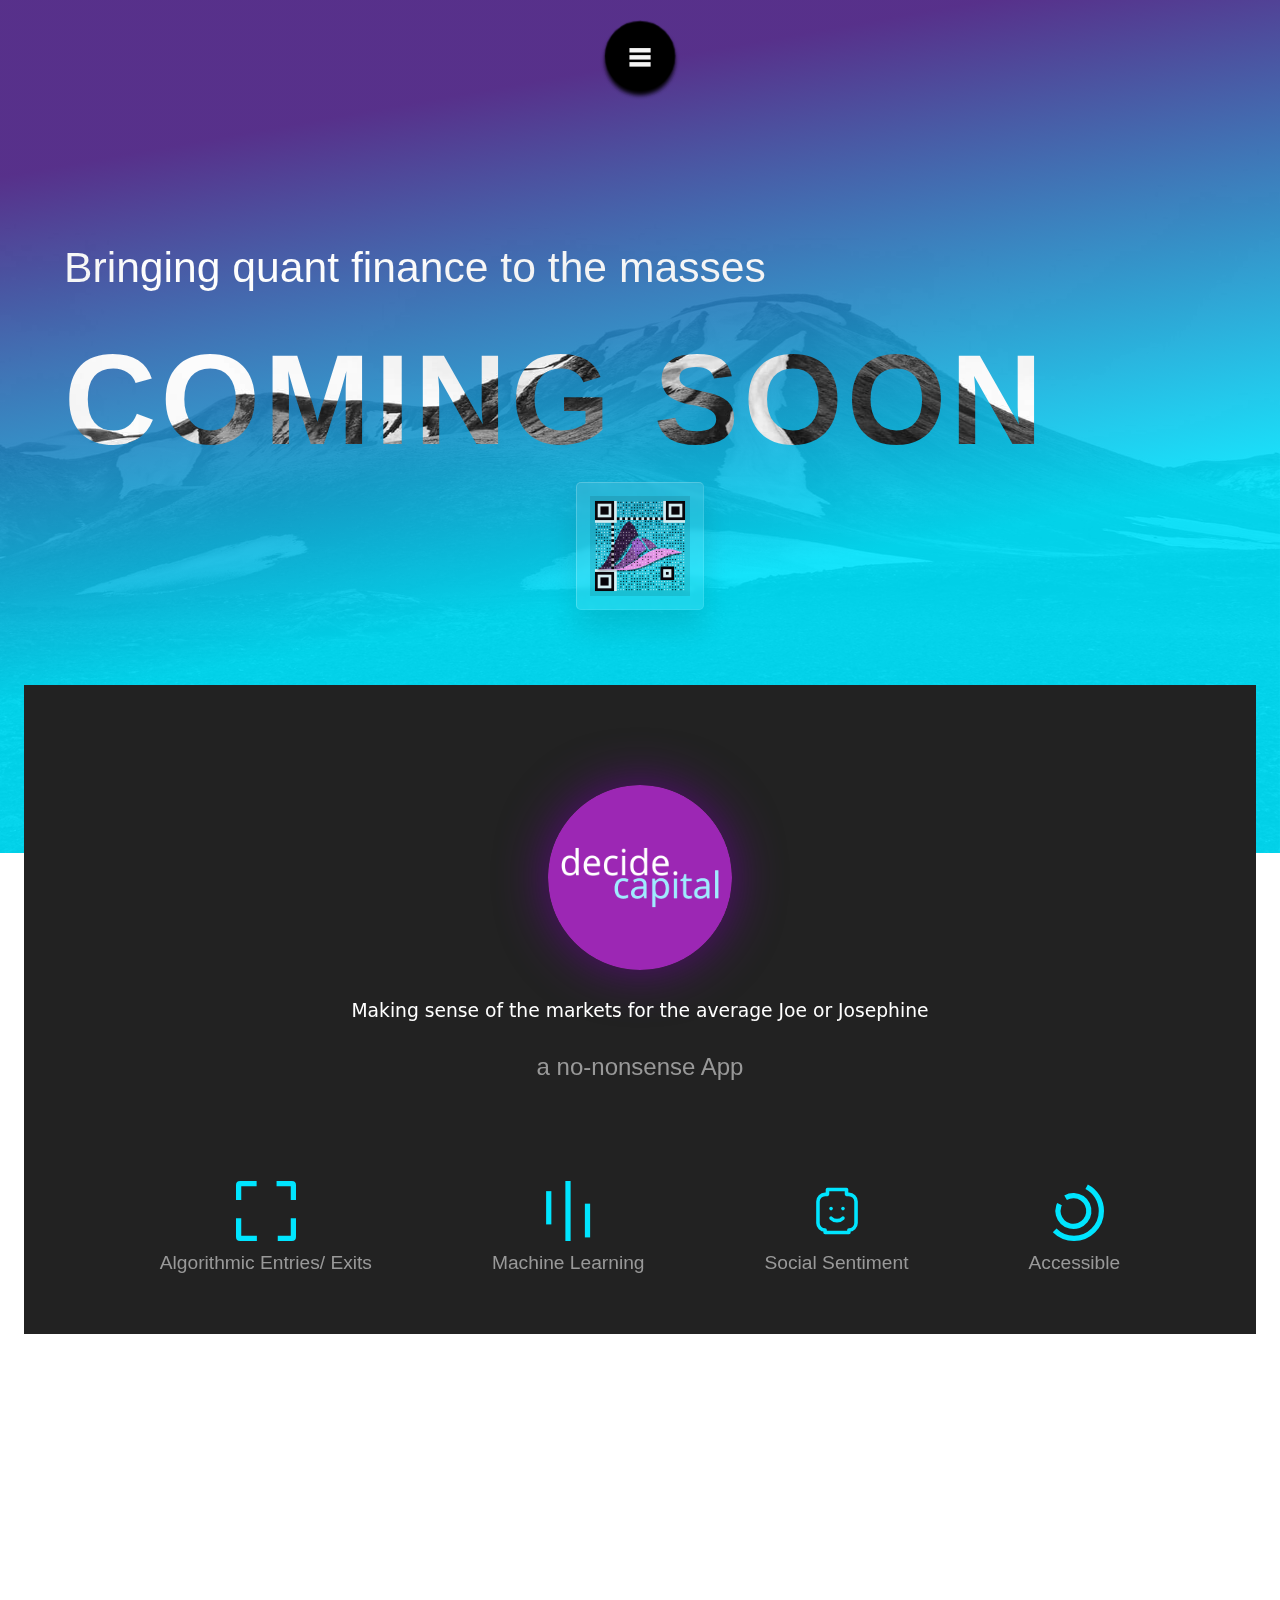
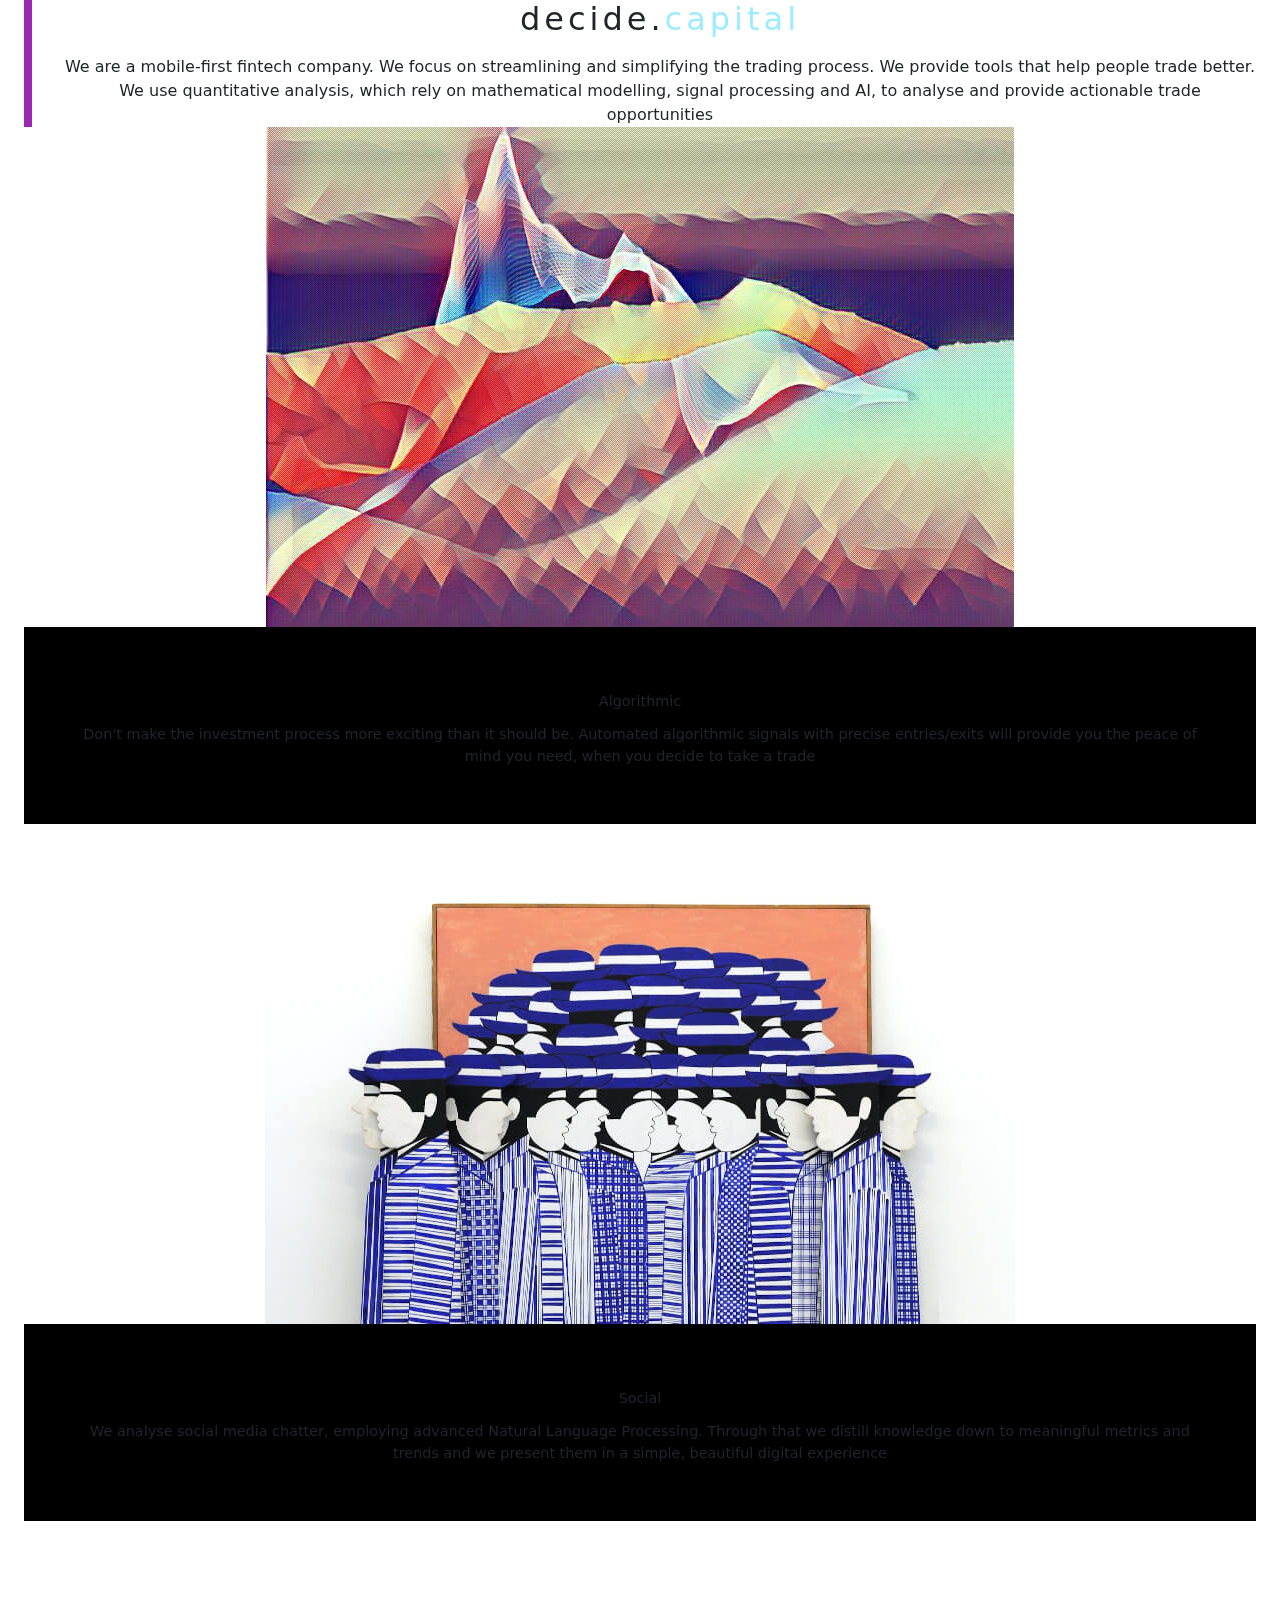
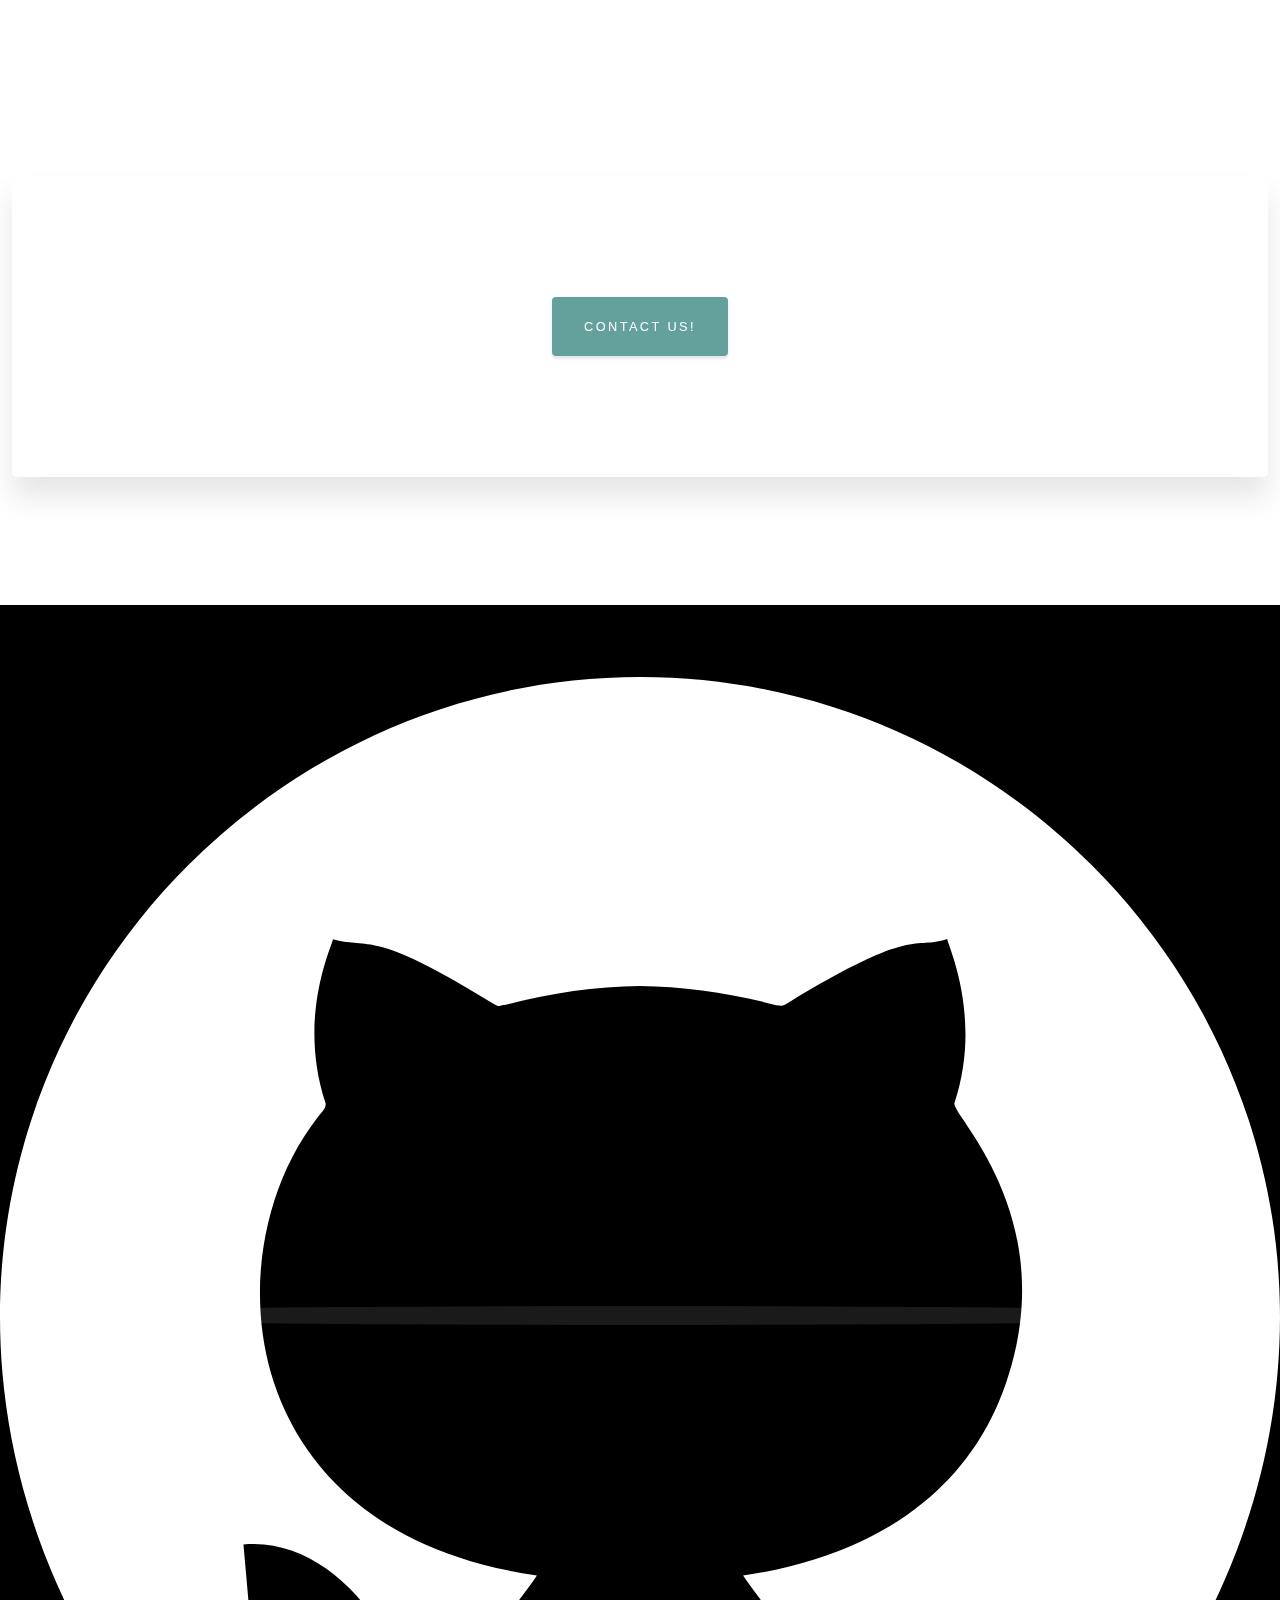
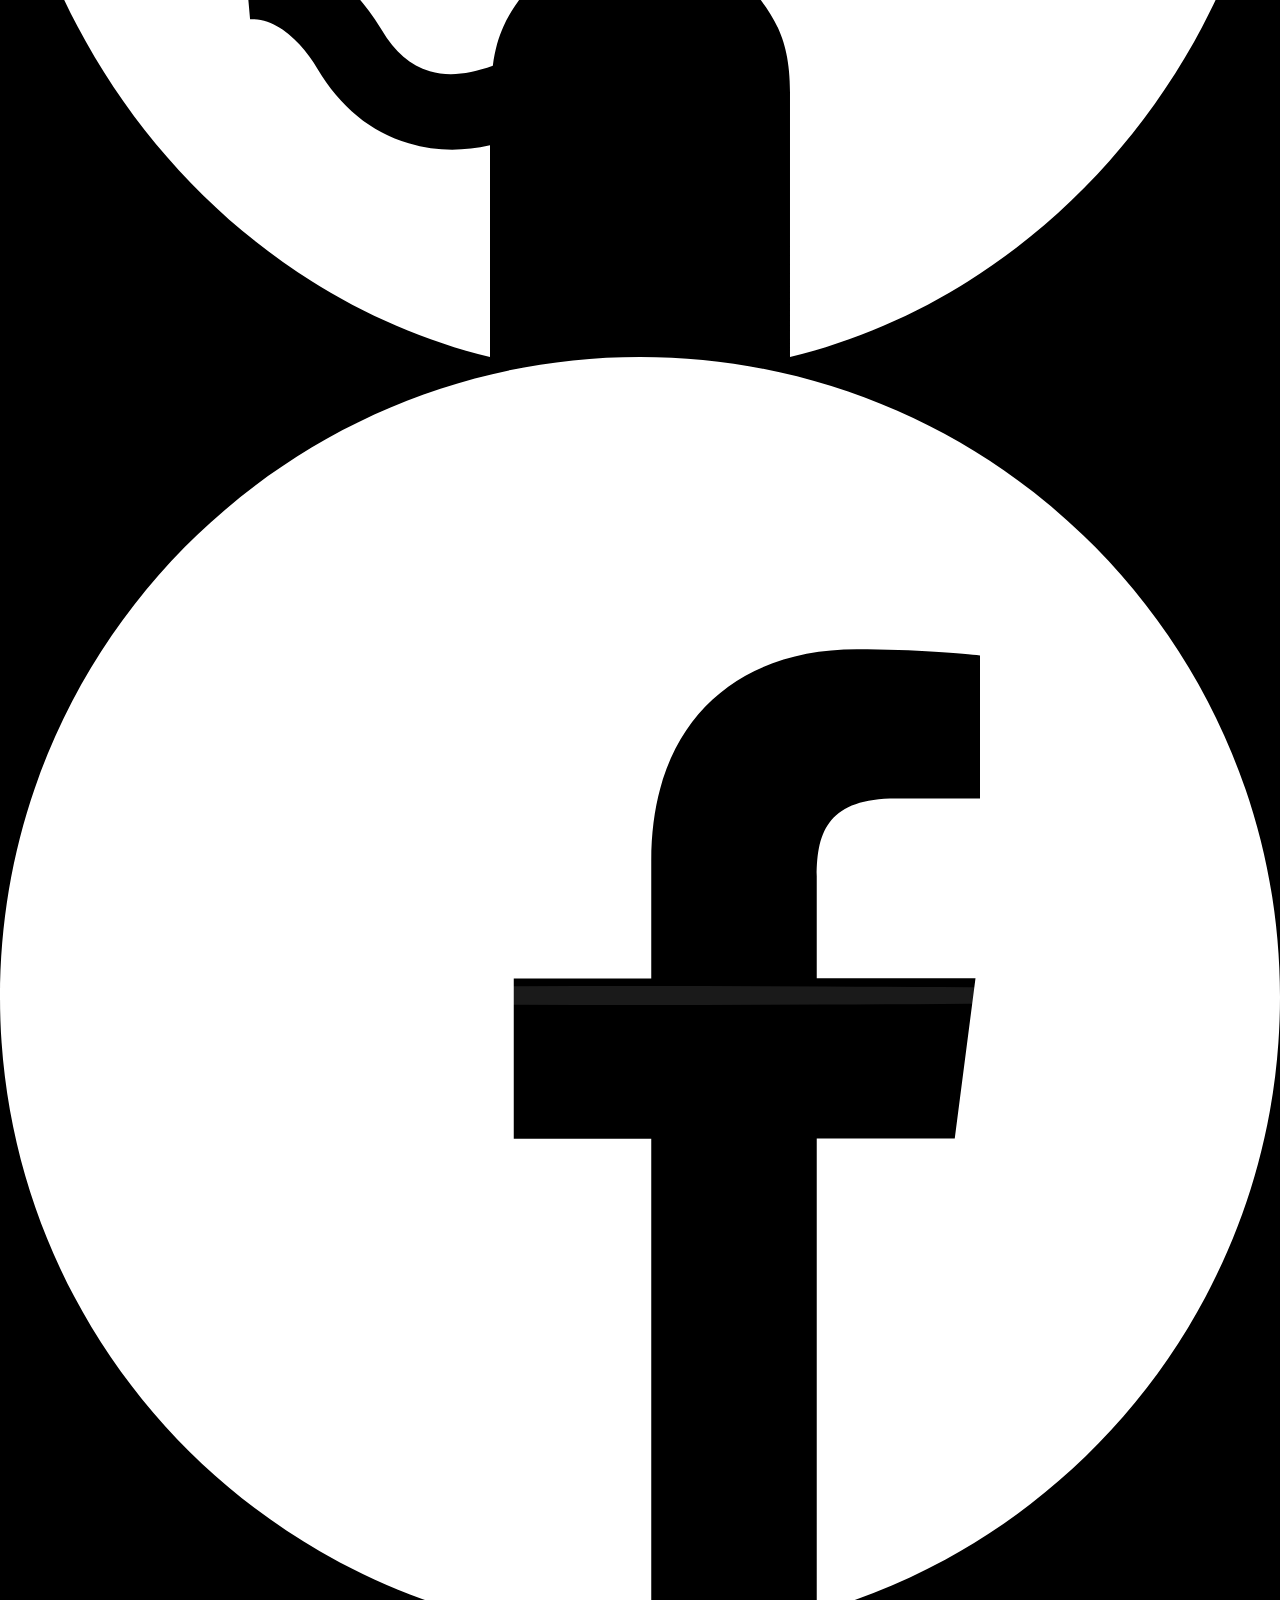
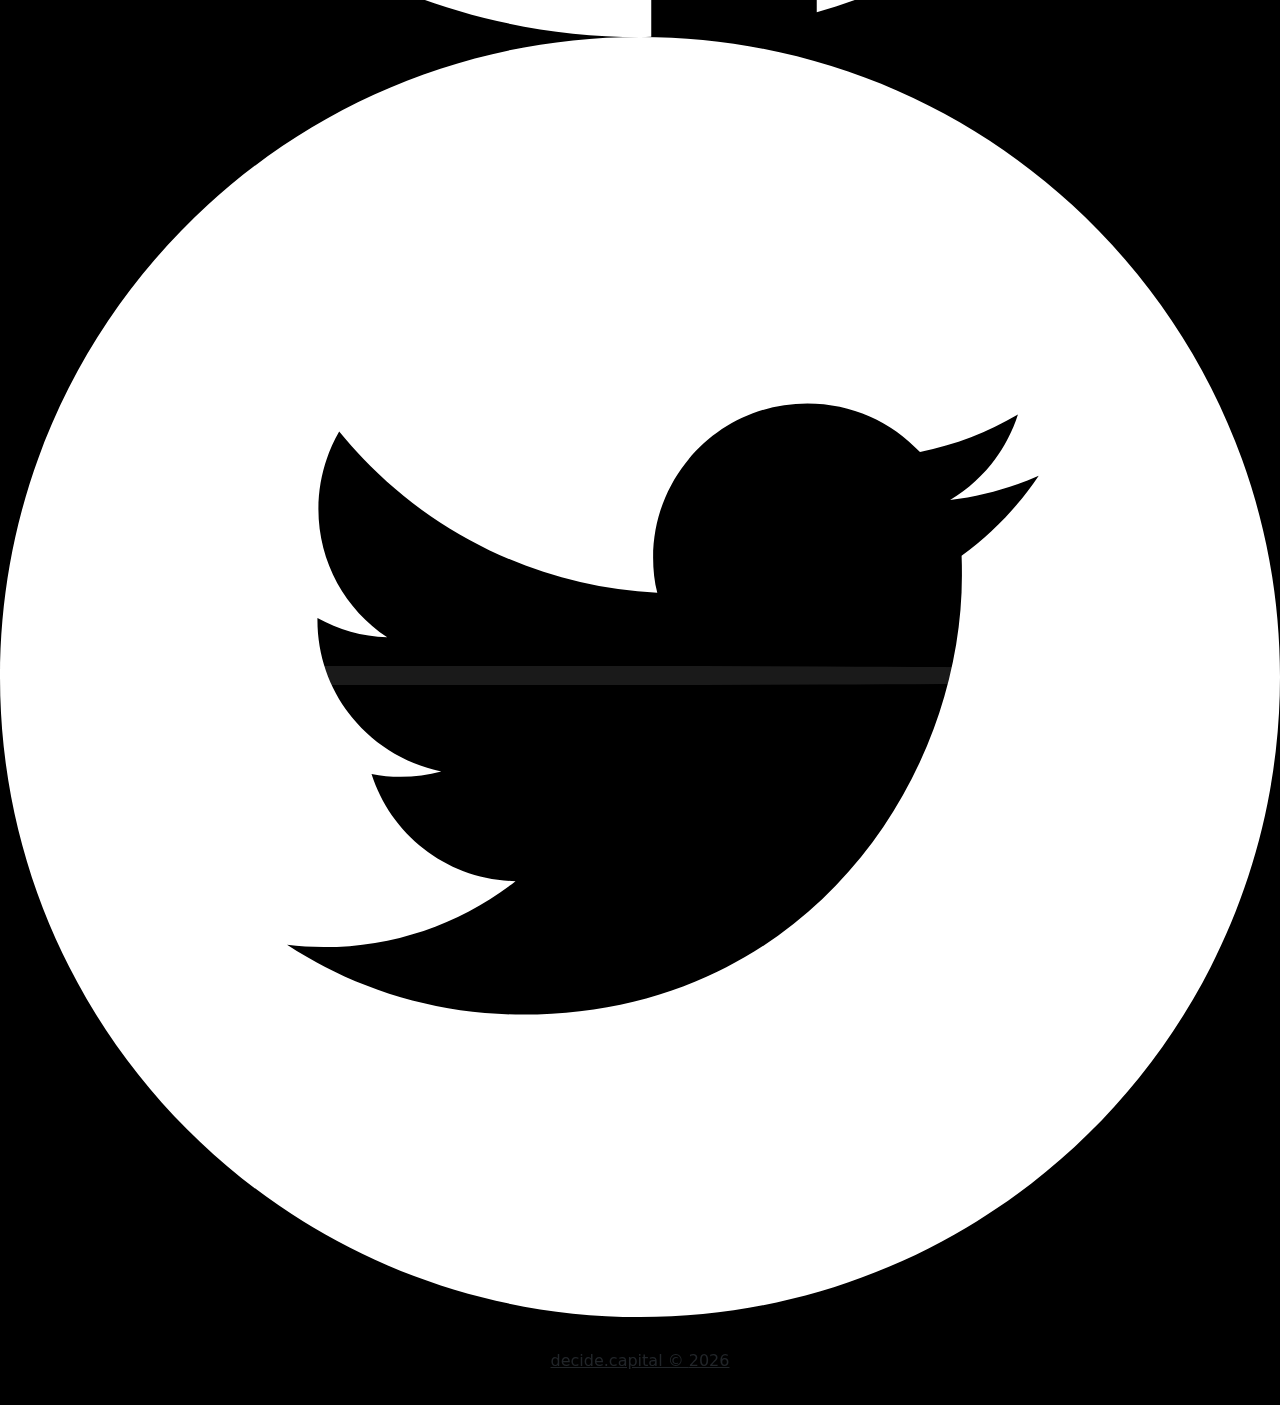
==== commit 15fd785b: "Update index.html" ====
--- a/index.html
+++ b/index.html
@@ -1 +1 @@
-<!DOCTYPE html><html lang="en"><head><meta charset="utf-8" /><meta name="viewport" content="width=device-width, initial-scale=1, shrink-to-fit=no" /><meta name="description" content="Bringing quant finance to the masses. Automated algorithmic signals with precise entries and exits, trends, social media analysis, sentiment etc. We use quantitative analysis relying on mathematical modelling, signal processing and AI, to analyse and provide actionable trade opportunities. Try it now, its free!" /><meta name="author" content="decide.capital" /><meta name="google-site-verification" content="HIKNYgigtnJwFC1xpRrGo16Tag5pKkdZrkEqDZYjqVc" /><title>decide.capital | Bringing quant finance to the masses</title><link rel="icon" type="image/x-icon" href="assets/favicon.ico" /><link rel="apple-touch-icon" sizes="180x180" href="/apple-touch-icon.png"><link rel="icon" type="image/png" sizes="32x32" href="/favicon-32x32.png"><link rel="icon" type="image/png" sizes="16x16" href="/favicon-16x16.png"><link rel="manifest" href="/site.webmanifest"><style>.btn-primary{color:#fff;background-color:#64a19d;border-color:#64a19d}header{margin-top:-50px;font-family:sans-serif;font-weight:600}article{padding-top:100px;padding-bottom:100px;background-color:#222;text-align:center;color:#fff}svg{display:inline-block}picture img{position:fixed;will-change:transform;width:100%;z-index:-1}body{text-align:center}a{color:inherit}h3{margin:10px 0}.logoontop{border-radius:100%;width:15%}.qrsoon{z-index:inherit;width:10%;margin-top:-50%}.glassBox{z-index:inherit;margin-top:-50%;border-radius:5px;background:rgba(255,255,255,0.1);backdrop-filter:blur(2px);border-width:1px;border-style:solid;border-color:rgba(255,255,255,0.2) rgba(255,255,255,0.1) rgba(255,255,255,0.1) rgba(255,255,255,0.2);border-image:initial;box-shadow:rgba(0,0,0,0.1) 0 20px 30px;padding:1%;justify-content:center;align-items:center}.glassBox{box-sizing:border-box}.single-shadow{box-shadow:rgba(112,0,163,0.7) 0 0 50px}.menu-item,.menu-open-button{background:#000}.menu-item,.menu-open-button{box-shadow:rgba(0,0,0,0.7) 0 5px 5px;border-radius:100%;width:80px;height:80px;margin-left:-40px;position:absolute;top:30px;color:#f5f5f5;text-align:center;line-height:90px;transform:translate3d(0px,0px,0px)}.menu-open{display:none}.hamburger{width:30%;height:5px;background:#f5f5f5;display:block;position:absolute;top:50%;left:50%;margin-left:-12.5px;margin-top:-1.5px}.hamburger-1{transform:translate3d(0px,-8px,0px)}.hamburger-2{transform:translate3d(0px,0px,0px)}.hamburger-3{transform:translate3d(0px,8px,0px)}.menu-open-button{z-index:2;transform:scale(1.1,1.1) translate3d(0px,0px,0px)}.btn{padding:1.25rem 2rem;font-family:"Varela Round",-apple-system,BlinkMacSystemFont,"Segoe UI",Roboto,"Helvetica Neue",Arial,sans-serif,"Apple Color Emoji","Segoe UI Emoji","Segoe UI Symbol","Noto Color Emoji";font-size:80%;text-transform:uppercase;letter-spacing:.15rem;border:0;box-shadow:rgba(0,0,0,0.1) 0 .1875rem .1875rem 0!important}.masthead{z-index:-1;width:100%;height:100%}.about-section{padding:8rem 0}.about-section h3{padding:20px}.about-section{margin-top:-10%;padding:0}.about-section article{padding-bottom:0}.about-section h3{padding:3rem 0}.logoontop{border-radius:100%;width:25%}.qrsoon{margin-top:-42%;width:15%}.sticky-top{margin-top:50px;transform:scale(0.5,0.5) translate3d(0px,0px,0px)}@font-face{font-family:FontAwesome;src:url("https://maxcdn.bootstrapcdn.com/font-awesome/4.6.3/fonts/fontawesome-webfont.eot?#iefix&v=4.6.3") format("embedded-opentype"),url("https://maxcdn.bootstrapcdn.com/font-awesome/4.6.3/fonts/fontawesome-webfont.woff2?v=4.6.3") format("woff2"),url("https://maxcdn.bootstrapcdn.com/font-awesome/4.6.3/fonts/fontawesome-webfont.woff?v=4.6.3") format("woff"),url("https://maxcdn.bootstrapcdn.com/font-awesome/4.6.3/fonts/fontawesome-webfont.ttf?v=4.6.3") format("truetype"),url("https://maxcdn.bootstrapcdn.com/font-awesome/4.6.3/fonts/fontawesome-webfont.svg?v=4.6.3#fontawesomeregular") format("svg");font-weight:normal;font-style:normal}.fa{display:inline-block;font-style:normal;font-variant:normal;font-weight:normal;font-stretch:normal;line-height:1;font-family:FontAwesome;font-size:inherit;text-rendering:auto;-webkit-font-smoothing:antialiased}.fa-2x{font-size:2em}@-webkit-keyframes fa-spin{0%{transform:rotate(0deg)}100%{transform:rotate(359deg)}}@keyframes fa-spin{0%{transform:rotate(0deg)}100%{transform:rotate(359deg)}}.fa-heart::before{content:""}.fa-home::before{content:""}.fa-envelope::before{content:""}:root{--bs-blue:#0d6efd;--bs-indigo:#6610f2;--bs-purple:#6f42c1;--bs-pink:#d63384;--bs-red:#dc3545;--bs-orange:#fd7e14;--bs-yellow:#ffc107;--bs-green:#198754;--bs-teal:#20c997;--bs-cyan:#0dcaf0;--bs-white:#fff;--bs-gray:#6c757d;--bs-gray-dark:#343a40;--bs-primary:#0d6efd;--bs-secondary:#6c757d;--bs-success:#198754;--bs-info:#0dcaf0;--bs-warning:#ffc107;--bs-danger:#dc3545;--bs-light:#f8f9fa;--bs-dark:#212529;--bs-font-sans-serif:system-ui,-apple-system,"Segoe UI",Roboto,"Helvetica Neue",Arial,"Noto Sans","Liberation Sans",sans-serif,"Apple Color Emoji","Segoe UI Emoji","Segoe UI Symbol","Noto Color Emoji";--bs-font-monospace:SFMono-Regular,Menlo,Monaco,Consolas,"Liberation Mono","Courier New",monospace;--bs-gradient:linear-gradient(180deg,rgba(255,255,255,0.15),rgba(255,255,255,0))}*,::after,::before{box-sizing:border-box}:root{scroll-behavior:smooth}body{margin:0;font-family:var(--bs-font-sans-serif);font-size:1rem;font-weight:400;line-height:1.5;color:#212529;background-color:#fff;text-size-adjust:100%;-webkit-tap-highlight-color:transparent}hr{margin:1rem 0;color:inherit;background-color:currentcolor;border:0;opacity:.25}hr:not([size]){height:1px}.h1,.h2,.h3,.h4,.h5,.h6,h1,h2,h3,h4,h5,h6{margin-top:0;margin-bottom:.5rem;font-weight:500;line-height:1.2}.h2,h2{font-size:calc(1.325rem+0.9vw)}.h3,h3{font-size:calc(1.3rem+0.6vw)}.h5,h5{font-size:1.25rem}ol,ul{padding-left:2rem}dl,ol,ul{margin-top:0;margin-bottom:1rem}a{color:#0d6efd;text-decoration:underline}img,svg{vertical-align:middle}label{display:inline-block}button{border-radius:0}button,input,optgroup,select,textarea{margin:0;font-family:inherit;font-size:inherit;line-height:inherit}button,select{text-transform:none}[type="button"],[type="reset"],[type="submit"],button{appearance:button}[type="button"]:not(:disabled),[type="reset"]:not(:disabled),[type="submit"]:not(:disabled),button:not(:disabled){cursor:pointer}iframe{border:0}.img-fluid{max-width:100%;height:auto}.container,.container-fluid,.container-lg,.container-md,.container-sm,.container-xl,.container-xxl{width:100%;padding-right:var(--bs-gutter-x,0.75rem);padding-left:var(--bs-gutter-x,0.75rem);margin-right:auto;margin-left:auto}.row{--bs-gutter-x:1.5rem;--bs-gutter-y:0;display:flex;flex-wrap:wrap;margin-top:calc(var(--bs-gutter-y) * -1);margin-right:calc(var(--bs-gutter-x) * -0.5);margin-left:calc(var(--bs-gutter-x) * -0.5)}.row>*{flex-shrink:0;width:100%;max-width:100%;padding-right:calc(var(--bs-gutter-x) * .5);padding-left:calc(var(--bs-gutter-x) * .5);margin-top:var(--bs-gutter-y)}.g-4,.gx-4{--bs-gutter-x:1.5rem}.btn{display:inline-block;font-weight:400;line-height:1.5;color:#212529;text-align:center;text-decoration:none;vertical-align:middle;cursor:pointer;user-select:none;background-color:transparent;border:1px solid transparent;padding:.375rem .75rem;font-size:1rem;border-radius:.25rem;transition:color .15s ease-in-out 0s,background-color .15s ease-in-out 0s,border-color .15s ease-in-out 0s,box-shadow .15s ease-in-out 0s}.btn-primary{color:#fff;background-color:#0d6efd;border-color:#0d6efd}.fade{transition:opacity .15s linear 0s}.fade:not(.show){opacity:0}@-webkit-keyframes progress-bar-stripes{0%{background-position-x:1rem}}@keyframes progress-bar-stripes{0%{background-position-x:1rem}}.btn-close{box-sizing:content-box;width:1em;height:1em;padding:.25em;color:#000;background:url("data:image/svg+xml,%3csvgxmlns='http://www.w3.org/2000/svg'viewBox='001616'fill='%23000'%3e%3cpathd='M.293.293a110011.4140L86.58614.293.293a110111.4141.414L9.4148l6.2936.293a11001-1.4141.414L89.414l-6.2936.293a11001-1.414-1.414L6.5868.2931.707a110010-1.414z'/%3e%3c/svg%3e") center center / 1em no-repeat transparent;border:0;border-radius:.25rem;opacity:.5}.modal{position:fixed;top:0;left:0;z-index:1060;display:none;width:100%;height:100%;overflow:hidden auto;outline:0}.modal-dialog{position:relative;width:auto;margin:.5rem;pointer-events:none}.modal.fade .modal-dialog{transition:transform .3s ease-out 0s;transform:translate(0px,-50px)}.modal-content{position:relative;display:flex;flex-direction:column;width:100%;pointer-events:auto;background-color:#fff;background-clip:padding-box;border:1px solid rgba(0,0,0,0.2);border-radius:.3rem;outline:0}.modal-header{display:flex;flex-shrink:0;align-items:center;justify-content:space-between;padding:1rem;border-bottom:1px solid #dee2e6;border-top-left-radius:calc(0.3rem - 1px);border-top-right-radius:calc(0.3rem - 1px)}.modal-header .btn-close{padding:.5rem;margin:-0.5rem -0.5rem -0.5rem auto}.modal-body{position:relative;flex:1 1 auto;padding:1rem}.modal-footer{display:flex;flex-wrap:wrap;flex-shrink:0;align-items:center;justify-content:flex-end;padding:.75rem;border-top:1px solid #dee2e6;border-bottom-right-radius:calc(0.3rem - 1px);border-bottom-left-radius:calc(0.3rem - 1px)}.modal-footer>*{margin:.25rem}@-webkit-keyframes spinner-border{100%{transform:rotate(360deg)}}@keyframes spinner-border{100%{transform:rotate(360deg)}}@-webkit-keyframes spinner-grow{0%{transform:scale(0)}50%{opacity:1;transform:none}}@keyframes spinner-grow{0%{transform:scale(0)}50%{opacity:1;transform:none}}.sticky-top{position:sticky;top:0;z-index:1020}.d-none{display:none!important}.justify-content-center{justify-content:center!important}.align-items-center{align-items:center!important}.me-0{margin-right:0!important}.mb-0{margin-bottom:0!important}.ms-0{margin-left:0!important}.px-4{padding-right:1.5rem!important;padding-left:1.5rem!important}.text-center{text-align:center!important}.btn-primary{color:#fff;background-color:#64a19d;border-color:#64a19d}header{margin-top:-50px;font-family:sans-serif;font-weight:600}ul{margin:0;padding:0;list-style-type:none}h1,h2{margin:0}article{padding-top:100px;padding-bottom:100px;background-color:#222;text-align:center;color:#fff}ul{margin-top:100px}li{display:inline-block;margin:0 60px 50px}h2{margin-top:35px;font-size:1.2em;font-family:sans-serif;font-weight:300;color:#999}h5{font-size:1.5em;font-family:sans-serif;font-weight:300;color:#999}svg{display:inline-block}picture img{position:fixed;will-change:transform;width:100%;z-index:-1}body{text-align:center}a{color:inherit}h1,h2,h3,h4{margin:10px 0}.logoontop{border-radius:100%;width:15%}.qrsoon{z-index:inherit;width:10%;margin-top:-50%}.glassBox{z-index:inherit;margin-top:-50%;border-radius:5px;background:rgba(255,255,255,0.1);border-width:1px;border-style:solid;border-color:rgba(255,255,255,0.2) rgba(255,255,255,0.1) rgba(255,255,255,0.1) rgba(255,255,255,0.2);border-image:initial;box-shadow:rgba(0,0,0,0.1) 0 20px 30px;padding:1%;justify-content:center;align-items:center}.glassBox,.glassBox *{box-sizing:border-box;transition:all 400ms ease 0s}.single-shadow{box-shadow:rgba(112,0,163,0.7) 0 0 50px}.menu-open-button,.menu-item{background:black}.menu-item,.menu-open-button{box-shadow:rgba(0,0,0,0.7) 0 5px 5px;border-radius:100%;width:80px;height:80px;margin-left:-40px;position:absolute;top:30px;color:whitesmoke;text-align:center;line-height:90px;transform:translate3d(0px,0px,0px);transition:transform 200ms ease-out 0s}.menu-open{display:none}.hamburger{width:30%;height:5px;background:whitesmoke;display:block;position:absolute;top:50%;left:50%;margin-left:-12.5px;margin-top:-1.5px;transition:transform 200ms ease 0s}.hamburger-1{transform:translate3d(0px,-8px,0px)}.hamburger-2{transform:translate3d(0px,0px,0px)}.hamburger-3{transform:translate3d(0px,8px,0px)}.menu-item:nth-child(4){transition-duration:130ms}.menu-item:nth-child(5){transition-duration:190ms}.menu-item:nth-child(6){transition-duration:250ms}.menu-open-button{z-index:2;transition-timing-function:cubic-bezier(0.175,0.885,0.32,1.275);transition-duration:400ms;transform:scale(1.1,1.1) translate3d(0px,0px,0px);cursor:pointer}.btn{padding:1.25rem 2rem;font-family:"Varela Round",-apple-system,BlinkMacSystemFont,"Segoe UI",Roboto,"Helvetica Neue",Arial,sans-serif,"Apple Color Emoji","Segoe UI Emoji","Segoe UI Symbol","Noto Color Emoji";font-size:80%;text-transform:uppercase;letter-spacing:.15rem;border:0;box-shadow:rgba(0,0,0,0.1) 0 .1875rem .1875rem 0!important}.masthead{z-index:-1;width:100%;height:100%}.about-section{padding:8rem 0}.about-section h3{padding:20px}.about-section{margin-top:-10%;padding:0rem 0}.about-section article{padding-bottom:0}.about-section h3{padding:3rem 0}.logoontop{border-radius:100%;width:25%}.qrsoon{margin-top:-42%;width:15%}.sticky-top{margin-top:50px;transform:scale(0.5,0.5) translate3d(0px,0px,0px)}</style><link href="https://maxcdn.bootstrapcdn.com/font-awesome/4.6.3/css/font-awesome.min.css" rel="stylesheet" integrity="sha384-T8Gy5hrqNKT+hzMclPo118YTQO6cYprQmhrYwIiQ/3axmI1hQomh7Ud2hPOy8SP1" crossorigin="anonymous" onload="this.rel='stylesheet'"><link href="https://cdn.jsdelivr.net/npm/bootstrap@5.0.2/dist/css/bootstrap.min.css" rel="stylesheet" integrity="sha384-EVSTQN3/azprG1Anm3QDgpJLIm9Nao0Yz1ztcQTwFspd3yD65VohhpuuCOmLASjC" crossorigin="anonymous" onload="this.rel='stylesheet'"><link rel="stylesheet" type="text/css" href="css/decide.capital.defaulttheme.css?ver=1" onload="this.rel='stylesheet'"> <script async src="https://www.googletagmanager.com/gtag/js?id=G-QTQ0LNFEC7"></script> <script>window.dataLayer=window.dataLayer||[];function gtag(){dataLayer.push(arguments);} gtag('js',new Date());gtag('config','G-QTQ0LNFEC7');</script> </head><body id="page-top"> <nav class="sticky-top"> <input type="checkbox" href="#" class="menu-open" name="menu-open" id="menu-open" /> <label class="menu-open-button" for="menu-open"> <span class="hamburger hamburger-1"></span> <span class="hamburger hamburger-2"></span> <span class="hamburger hamburger-3"></span> </label> <a href="#" class="disabled"> <i class=""></i> </a> <a href="#social-section" class="menu-item"> <i class="fa fa-heart fa-2x"></i> </a> <a href="#" class="menu-item"> <i class="fa fa-home fa-2x"></i> </a> <a href="#contact-form-section" class="menu-item"> <i class="fa fa-envelope fa-2x"></i> </a> <a href="#" class="disabled"> <i class=""></i> </a> </nav> <header class="masthead"> <section id="Home" ><div class=" align-items-center justify-content-center"> <picture class="hero"> <img src="assets/img/optimized-header.jpg" alt="climbing the mountain towards financial freedom"> <svg width="100%" height="100%" xmlns="http://www.w3.org/2000/svg" viewBox="0 0 1920 1280" preserveAspectRatio="xMidYMid slice"> <defs> <linearGradient id="gradient" gradientTransform="rotate(75)"> <stop offset="20%" stop-color="#451a7e" /> <stop offset="80%" stop-color="#00e5ff" /> </linearGradient> <mask id="mask"> <rect x="0" y="0" width="100%" height="100%" fill="#fff" /> <text x="5%" y="33%" font-size="4em" font-weight="300">Bringing quant finance to the masses</text> <text x="5%" y="52%" font-size="12em" letter-spacing="6">COMING SOON</text> </mask> </defs> <rect width="100%" height="100%" fill="url(#gradient)" fill-opacity="0.9" mask="url(#mask)" /> </svg> </picture> <img class="qrsoon glassBox" src="assets/img/qrqr.png" alt="decide.capital app for Apple Play Store and Google Play soon"></div> </section> </header> <section id="about-section" class="about-section text-center" id="about"><div class="container px-4 px-lg-5"><div class="row gx-4 gx-lg-5 justify-content-center "><div class="col-lg-12 "> <article > <img class="logoontop single-shadow img-fluid mb-lg-5" src="assets/img/decide.capital-logo500px.png" alt="decide.capital logo.png" /><h3>Making sense of the markets for the average Joe or Josephine</h3><h5>a no-nonsense App</h5><ul><li> <img src="assets/icons/scalable.svg" alt="" width="60" height="60"><h2>Algorithmic Entries/ Exits</h2><li> <img src="assets/icons/customizable.svg" alt="" width="60" height="60"><h2>Machine Learning</h2><li> <img src="assets/icons/optimized-social-setiment.svg" alt="" width="60" height="60"><h2>Social Sentiment</h2><li> <img src="assets/icons/accessible.svg" alt="" width="60" height="60"><h2>Accessible</h2></ul> </article></div></div></div> </section> <section class="projects-section bg-light" id="projects"><div class="container px-4 px-lg-5"><div class="row gx-0 mb-4 mb-lg-5 align-items-center"><div class="col-xl-6 col-lg-6"><div class="featured-text text-justify text-lg-left"><h1>decide.<span class="color-blue-accent">capital</span></h1><p class="text-black-50 mb-0"> We are a mobile-first fintech company. We focus on streamlining and simplifying the trading process. We provide tools that help people trade better. We use quantitative analysis, which rely on mathematical modelling, signal processing and AI, to analyse and provide actionable trade opportunities</p></div></div><div class="col-xl-6 col-lg-6"><div class="featured-text text-center text-lg-left"></div></div></div><div class="row gx-0 mb-5 mb-lg-0 justify-content-center"><div class="col-lg-6"><img class="img-fluid itran" src="assets/img/decide.capital.algomountain.jpeg" alt="..." /></div><div class="col-lg-6"><div class="bg-black text-center h-100 project"><div class="d-flex h-100"><div class="project-text w-100 my-auto text-center text-lg-left"><h4 class="text-white">Algorithmic</h4><p class="mb-0 text-white-50">Don't make the investment process more exciting than it should be. Automated algorithmic signals with precise entries/exits will provide you the peace of mind you need, when you decide to take a trade.</p><hr class="d-none d-lg-block mb-0 ms-0" /></div></div></div></div></div><div class="row gx-0 justify-content-center"><div class="col-lg-6"><img class="img-fluid" src="assets/img/wearedetail.jpg" alt="..." /></div><div class="col-lg-6 order-lg-first"><div class="bg-black text-center h-100 project"><div class="d-flex h-100"><div class="project-text w-100 my-auto text-center text-lg-right"><h4 class="text-white">Social</h4><p class="mb-0 text-white-50">We analyse social media chatter, employing advanced Natural Language Processing. Through that we distill knowledge down to meaningful metrics and trends and we present them in a simple, beautiful digital experience</p><hr class="d-none d-lg-block mb-0 me-0" /></div></div></div></div></div></div> </section> <section id="contact-form-section" class="signup-section" id="signup"><div class="container px-4 px-lg-5"><div class="row gx-4 gx-lg-5"><div class="col-md-10 col-lg-8 mx-auto text-center glass"> <i class="fa fa-paper-plane fa-2x mb-2"></i><div class="row"> <button type="button" class="btn btn-primary" data-bs-toggle="modal" data-bs-target="#staticBackdrop"> Contact us! </button><div class="modal fade" id="staticBackdrop" data-bs-keyboard="false" tabindex="-1" aria-labelledby="staticBackdropLabel" aria-hidden="true"><div class="modal-dialog"><div class="modal-content"><div class="modal-header"> <button type="button" class="btn-close" data-bs-dismiss="modal" aria-label="Close"></button></div><div class="modal-body"> <iframe loading="lazy" src="https://docs.google.com/forms/d/e/1FAIpQLSdWAnqYxB5hsYm14GGEMp4S1ZBiaXz1gdHEG9UArLJFAxxhQA/viewform?embedded=true" width="100%" height="550" frameborder="0" marginheight="0" marginwidth="0">Loading...</iframe></div><div class="modal-footer"> <button type="button" class="btn btn-primary" data-bs-dismiss="modal">Close</button></div></div></div></div></div></div></div></div> </section> <section id="social-section" class="social-section bg-black "><div class="d-flex justify-content-center"> <a href="#" > <i class="fa fa-arrow-circle-up fa-2x text-white"></i> </a></div><div class="social d-flex justify-content-center"> <a class="mx-2" href="https://github.com/decide-capital/firefox-open-ticker-chart"><?xml version="1.0"?><svg xmlns="http://www.w3.org/2000/svg" xmlns:xlink="http://www.w3.org/1999/xlink" xmlns:svgjs="http://svgjs.com/svgjs" version="1.1" width="100%" height="100%" x="0" y="0" viewBox="0 0 512 512" style="enable-background:new 0 0 512 512" xml:space="preserve" class=""><g><path xmlns="http://www.w3.org/2000/svg" d="m256 0c-140.609375 0-256 115.390625-256 256 0 119.988281 84.195312 228.984375 196 256v-84.695312c-11.078125 2.425781-21.273438 2.496093-32.550781-.828126-15.128907-4.464843-27.421875-14.542968-36.546875-29.910156-5.816406-9.8125-16.125-20.453125-26.878906-19.671875l-2.636719-29.882812c23.253906-1.992188 43.371093 14.167969 55.3125 34.230469 5.304687 8.921874 11.410156 14.152343 19.246093 16.464843 7.574219 2.230469 15.707032 1.160157 25.183594-2.1875 2.378906-18.972656 11.070313-26.074219 17.636719-36.074219v-.015624c-66.679687-9.945313-93.253906-45.320313-103.800781-73.242188-13.976563-37.074219-6.476563-83.390625 18.238281-112.660156.480469-.570313 1.347656-2.0625 1.011719-3.105469-11.332032-34.230469 2.476562-62.546875 2.984375-65.550781 13.078125 3.867187 15.203125-3.890625 56.808593 21.386718l7.191407 4.320313c3.007812 1.792969 2.0625.769531 5.070312.542969 17.371094-4.71875 35.683594-7.324219 53.726563-7.558594 18.179687.234375 36.375 2.839844 54.464844 7.75l2.328124.234375c-.203124-.03125.632813-.148437 2.035157-.984375 51.972656-31.480469 50.105469-21.191406 64.042969-25.722656.503906 3.007812 14.128906 31.785156 2.917968 65.582031-1.511718 4.65625 45.058594 47.300781 19.246094 115.753906-10.546875 27.933594-37.117188 63.308594-103.796875 73.253907v.015624c8.546875 13.027344 18.816406 19.957032 18.761719 46.832032v105.722656c111.808594-27.015625 196-136.011719 196-256 .003906-140.609375-115.386719-256-255.996094-256zm0 0" fill="#ffffff" data-original="#000000" /></g></svg></a> <a class="mx-2" href="#!"><?xml version="1.0"?><svg xmlns="http://www.w3.org/2000/svg" xmlns:xlink="http://www.w3.org/1999/xlink" xmlns:svgjs="http://svgjs.com/svgjs" version="1.1" width="100%" height="100%" x="0" y="0" viewBox="0 0 512 512" style="enable-background:new 0 0 512 512" xml:space="preserve"><g><path xmlns="http://www.w3.org/2000/svg" d="m512 256c0-141.4-114.6-256-256-256s-256 114.6-256 256 114.6 256 256 256c1.5 0 3 0 4.5-.1v-199.2h-55v-64.1h55v-47.2c0-54.7 33.4-84.5 82.2-84.5 23.4 0 43.5 1.7 49.3 2.5v57.2h-33.6c-26.5 0-31.7 12.6-31.7 31.1v40.8h63.5l-8.3 64.1h-55.2v189.5c107-30.7 185.3-129.2 185.3-246.1z" fill="#ffffff" data-original="#000000" /></g></svg></a> <a class="mx-2" href="https://twitter.com/decidecapital"><?xml version="1.0" encoding="utf-8"?> <svg version="1.1" id="White" xmlns="http://www.w3.org/2000/svg" xmlns:xlink="http://www.w3.org/1999/xlink" x="0px" y="0px" 	 viewBox="0 0 400 400" style="enable-background:new 0 0 400 400;" xml:space="preserve"><style type="text/css">.st0{fill:#FFF}</style><path class="st0" d="M400,200c0,110.5-89.5,200-200,200S0,310.5,0,200S89.5,0,200,0S400,89.5,400,200z M163.4,305.5 	c88.7,0,137.2-73.5,137.2-137.2c0-2.1,0-4.2-0.1-6.2c9.4-6.8,17.6-15.3,24.1-25c-8.6,3.8-17.9,6.4-27.7,7.6 	c10-6,17.6-15.4,21.2-26.7c-9.3,5.5-19.6,9.5-30.6,11.7c-8.8-9.4-21.3-15.2-35.2-15.2c-26.6,0-48.2,21.6-48.2,48.2 	c0,3.8,0.4,7.5,1.3,11c-40.1-2-75.6-21.2-99.4-50.4c-4.1,7.1-6.5,15.4-6.5,24.2c0,16.7,8.5,31.5,21.5,40.1c-7.9-0.2-15.3-2.4-21.8-6 	c0,0.2,0,0.4,0,0.6c0,23.4,16.6,42.8,38.7,47.3c-4,1.1-8.3,1.7-12.7,1.7c-3.1,0-6.1-0.3-9.1-0.9c6.1,19.2,23.9,33.1,45,33.5 	c-16.5,12.9-37.3,20.6-59.9,20.6c-3.9,0-7.7-0.2-11.5-0.7C110.8,297.5,136.2,305.5,163.4,305.5"/> </svg></a></div></div> </section> <footer class="footer bg-black small text-center text-white"><div class="container px-4 px-lg-5"> <a href="https://decide.capital" > decide.capital &copy; <span id="copyYear"></span></a></div> </footer> <script src="https://cdn.jsdelivr.net/npm/bootstrap@5.0.2/dist/js/bootstrap.bundle.min.js"></script> <script type="text/javascript">var currentYear=new Date().getFullYear();document.getElementById("copyYear").innerHTML=currentYear;</script> </body></html>
+<!DOCTYPE html><html lang="en"><head><meta charset="utf-8" /><meta name="viewport" content="width=device-width, initial-scale=1, shrink-to-fit=no" /><meta name="description" content="Bringing quant finance to the masses. Automated algorithmic signals with precise entries and exits, trends, social media analysis, sentiment etc. We use quantitative analysis relying on mathematical modelling, signal processing and AI, to analyse and provide actionable trade opportunities. Try it now, its free!" /><meta name="author" content="decide.capital" /><meta name="google-site-verification" content="HIKNYgigtnJwFC1xpRrGo16Tag5pKkdZrkEqDZYjqVc" /><title>decide.capital | Bringing quant finance to the masses</title><link rel="icon" type="image/x-icon" href="assets/favicon.ico" /><link rel="apple-touch-icon" sizes="180x180" href="/apple-touch-icon.png"><link rel="icon" type="image/png" sizes="32x32" href="/favicon-32x32.png"><link rel="icon" type="image/png" sizes="16x16" href="/favicon-16x16.png"><link rel="manifest" href="/site.webmanifest"><style>.btn-primary{color:#fff;background-color:#64a19d;border-color:#64a19d}header{margin-top:-50px;font-family:sans-serif;font-weight:600}article{padding-top:100px;padding-bottom:100px;background-color:#222;text-align:center;color:#fff}svg{display:inline-block}picture img{position:fixed;will-change:transform;width:100%;z-index:-1}body{text-align:center}a{color:inherit}h3{margin:10px 0}.logoontop{border-radius:100%;width:15%}.qrsoon{z-index:inherit;width:10%;margin-top:-50%}.glassBox{z-index:inherit;margin-top:-50%;border-radius:5px;background:rgba(255,255,255,0.1);backdrop-filter:blur(2px);border-width:1px;border-style:solid;border-color:rgba(255,255,255,0.2) rgba(255,255,255,0.1) rgba(255,255,255,0.1) rgba(255,255,255,0.2);border-image:initial;box-shadow:rgba(0,0,0,0.1) 0 20px 30px;padding:1%;justify-content:center;align-items:center}.glassBox{box-sizing:border-box}.single-shadow{box-shadow:rgba(112,0,163,0.7) 0 0 50px}.menu-item,.menu-open-button{background:#000}.menu-item,.menu-open-button{box-shadow:rgba(0,0,0,0.7) 0 5px 5px;border-radius:100%;width:80px;height:80px;margin-left:-40px;position:absolute;top:30px;color:#f5f5f5;text-align:center;line-height:90px;transform:translate3d(0px,0px,0px)}.menu-open{display:none}.hamburger{width:30%;height:5px;background:#f5f5f5;display:block;position:absolute;top:50%;left:50%;margin-left:-12.5px;margin-top:-1.5px}.hamburger-1{transform:translate3d(0px,-8px,0px)}.hamburger-2{transform:translate3d(0px,0px,0px)}.hamburger-3{transform:translate3d(0px,8px,0px)}.menu-open-button{z-index:2;transform:scale(1.1,1.1) translate3d(0px,0px,0px)}.btn{padding:1.25rem 2rem;font-family:"Varela Round",-apple-system,BlinkMacSystemFont,"Segoe UI",Roboto,"Helvetica Neue",Arial,sans-serif,"Apple Color Emoji","Segoe UI Emoji","Segoe UI Symbol","Noto Color Emoji";font-size:80%;text-transform:uppercase;letter-spacing:.15rem;border:0;box-shadow:rgba(0,0,0,0.1) 0 .1875rem .1875rem 0!important}.masthead{z-index:-1;width:100%;height:100%}.about-section{padding:8rem 0}.about-section h3{padding:20px}.about-section{margin-top:-10%;padding:0}.about-section article{padding-bottom:0}.about-section h3{padding:3rem 0}.logoontop{border-radius:100%;width:25%}.qrsoon{margin-top:-42%;width:15%}.sticky-top{margin-top:50px;transform:scale(0.5,0.5) translate3d(0px,0px,0px)}@font-face{font-family:FontAwesome;src:url("https://maxcdn.bootstrapcdn.com/font-awesome/4.6.3/fonts/fontawesome-webfont.eot?#iefix&v=4.6.3") format("embedded-opentype"),url("https://maxcdn.bootstrapcdn.com/font-awesome/4.6.3/fonts/fontawesome-webfont.woff2?v=4.6.3") format("woff2"),url("https://maxcdn.bootstrapcdn.com/font-awesome/4.6.3/fonts/fontawesome-webfont.woff?v=4.6.3") format("woff"),url("https://maxcdn.bootstrapcdn.com/font-awesome/4.6.3/fonts/fontawesome-webfont.ttf?v=4.6.3") format("truetype"),url("https://maxcdn.bootstrapcdn.com/font-awesome/4.6.3/fonts/fontawesome-webfont.svg?v=4.6.3#fontawesomeregular") format("svg");font-weight:normal;font-style:normal}.fa{display:inline-block;font-style:normal;font-variant:normal;font-weight:normal;font-stretch:normal;line-height:1;font-family:FontAwesome;font-size:inherit;text-rendering:auto;-webkit-font-smoothing:antialiased}.fa-2x{font-size:2em}@-webkit-keyframes fa-spin{0%{transform:rotate(0deg)}100%{transform:rotate(359deg)}}@keyframes fa-spin{0%{transform:rotate(0deg)}100%{transform:rotate(359deg)}}.fa-heart::before{content:""}.fa-home::before{content:""}.fa-envelope::before{content:""}:root{--bs-blue:#0d6efd;--bs-indigo:#6610f2;--bs-purple:#6f42c1;--bs-pink:#d63384;--bs-red:#dc3545;--bs-orange:#fd7e14;--bs-yellow:#ffc107;--bs-green:#198754;--bs-teal:#20c997;--bs-cyan:#0dcaf0;--bs-white:#fff;--bs-gray:#6c757d;--bs-gray-dark:#343a40;--bs-primary:#0d6efd;--bs-secondary:#6c757d;--bs-success:#198754;--bs-info:#0dcaf0;--bs-warning:#ffc107;--bs-danger:#dc3545;--bs-light:#f8f9fa;--bs-dark:#212529;--bs-font-sans-serif:system-ui,-apple-system,"Segoe UI",Roboto,"Helvetica Neue",Arial,"Noto Sans","Liberation Sans",sans-serif,"Apple Color Emoji","Segoe UI Emoji","Segoe UI Symbol","Noto Color Emoji";--bs-font-monospace:SFMono-Regular,Menlo,Monaco,Consolas,"Liberation Mono","Courier New",monospace;--bs-gradient:linear-gradient(180deg,rgba(255,255,255,0.15),rgba(255,255,255,0))}*,::after,::before{box-sizing:border-box}:root{scroll-behavior:smooth}body{margin:0;font-family:var(--bs-font-sans-serif);font-size:1rem;font-weight:400;line-height:1.5;color:#212529;background-color:#fff;text-size-adjust:100%;-webkit-tap-highlight-color:transparent}hr{margin:1rem 0;color:inherit;background-color:currentcolor;border:0;opacity:.25}hr:not([size]){height:1px}.h1,.h2,.h3,.h4,.h5,.h6,h1,h2,h3,h4,h5,h6{margin-top:0;margin-bottom:.5rem;font-weight:500;line-height:1.2}.h2,h2{font-size:calc(1.325rem+0.9vw)}.h3,h3{font-size:calc(1.3rem+0.6vw)}.h5,h5{font-size:1.25rem}ol,ul{padding-left:2rem}dl,ol,ul{margin-top:0;margin-bottom:1rem}a{color:#0d6efd;text-decoration:underline}img,svg{vertical-align:middle}label{display:inline-block}button{border-radius:0}button,input,optgroup,select,textarea{margin:0;font-family:inherit;font-size:inherit;line-height:inherit}button,select{text-transform:none}[type="button"],[type="reset"],[type="submit"],button{appearance:button}[type="button"]:not(:disabled),[type="reset"]:not(:disabled),[type="submit"]:not(:disabled),button:not(:disabled){cursor:pointer}iframe{border:0}.img-fluid{max-width:100%;height:auto}.container,.container-fluid,.container-lg,.container-md,.container-sm,.container-xl,.container-xxl{width:100%;padding-right:var(--bs-gutter-x,0.75rem);padding-left:var(--bs-gutter-x,0.75rem);margin-right:auto;margin-left:auto}.row{--bs-gutter-x:1.5rem;--bs-gutter-y:0;display:flex;flex-wrap:wrap;margin-top:calc(var(--bs-gutter-y) * -1);margin-right:calc(var(--bs-gutter-x) * -0.5);margin-left:calc(var(--bs-gutter-x) * -0.5)}.row>*{flex-shrink:0;width:100%;max-width:100%;padding-right:calc(var(--bs-gutter-x) * .5);padding-left:calc(var(--bs-gutter-x) * .5);margin-top:var(--bs-gutter-y)}.g-4,.gx-4{--bs-gutter-x:1.5rem}.btn{display:inline-block;font-weight:400;line-height:1.5;color:#212529;text-align:center;text-decoration:none;vertical-align:middle;cursor:pointer;user-select:none;background-color:transparent;border:1px solid transparent;padding:.375rem .75rem;font-size:1rem;border-radius:.25rem;transition:color .15s ease-in-out 0s,background-color .15s ease-in-out 0s,border-color .15s ease-in-out 0s,box-shadow .15s ease-in-out 0s}.btn-primary{color:#fff;background-color:#0d6efd;border-color:#0d6efd}.fade{transition:opacity .15s linear 0s}.fade:not(.show){opacity:0}@-webkit-keyframes progress-bar-stripes{0%{background-position-x:1rem}}@keyframes progress-bar-stripes{0%{background-position-x:1rem}}.btn-close{box-sizing:content-box;width:1em;height:1em;padding:.25em;color:#000;background:url("data:image/svg+xml,%3csvgxmlns='http://www.w3.org/2000/svg'viewBox='001616'fill='%23000'%3e%3cpathd='M.293.293a110011.4140L86.58614.293.293a110111.4141.414L9.4148l6.2936.293a11001-1.4141.414L89.414l-6.2936.293a11001-1.414-1.414L6.5868.2931.707a110010-1.414z'/%3e%3c/svg%3e") center center / 1em no-repeat transparent;border:0;border-radius:.25rem;opacity:.5}.modal{position:fixed;top:0;left:0;z-index:1060;display:none;width:100%;height:100%;overflow:hidden auto;outline:0}.modal-dialog{position:relative;width:auto;margin:.5rem;pointer-events:none}.modal.fade .modal-dialog{transition:transform .3s ease-out 0s;transform:translate(0px,-50px)}.modal-content{position:relative;display:flex;flex-direction:column;width:100%;pointer-events:auto;background-color:#fff;background-clip:padding-box;border:1px solid rgba(0,0,0,0.2);border-radius:.3rem;outline:0}.modal-header{display:flex;flex-shrink:0;align-items:center;justify-content:space-between;padding:1rem;border-bottom:1px solid #dee2e6;border-top-left-radius:calc(0.3rem - 1px);border-top-right-radius:calc(0.3rem - 1px)}.modal-header .btn-close{padding:.5rem;margin:-0.5rem -0.5rem -0.5rem auto}.modal-body{position:relative;flex:1 1 auto;padding:1rem}.modal-footer{display:flex;flex-wrap:wrap;flex-shrink:0;align-items:center;justify-content:flex-end;padding:.75rem;border-top:1px solid #dee2e6;border-bottom-right-radius:calc(0.3rem - 1px);border-bottom-left-radius:calc(0.3rem - 1px)}.modal-footer>*{margin:.25rem}@-webkit-keyframes spinner-border{100%{transform:rotate(360deg)}}@keyframes spinner-border{100%{transform:rotate(360deg)}}@-webkit-keyframes spinner-grow{0%{transform:scale(0)}50%{opacity:1;transform:none}}@keyframes spinner-grow{0%{transform:scale(0)}50%{opacity:1;transform:none}}.sticky-top{position:sticky;top:0;z-index:1020}.d-none{display:none!important}.justify-content-center{justify-content:center!important}.align-items-center{align-items:center!important}.me-0{margin-right:0!important}.mb-0{margin-bottom:0!important}.ms-0{margin-left:0!important}.px-4{padding-right:1.5rem!important;padding-left:1.5rem!important}.text-center{text-align:center!important}.btn-primary{color:#fff;background-color:#64a19d;border-color:#64a19d}header{margin-top:-50px;font-family:sans-serif;font-weight:600}ul{margin:0;padding:0;list-style-type:none}h1,h2{margin:0}article{padding-top:100px;padding-bottom:100px;background-color:#222;text-align:center;color:#fff}ul{margin-top:100px}li{display:inline-block;margin:0 60px 50px}h2{margin-top:35px;font-size:1.2em;font-family:sans-serif;font-weight:300;color:#999}h5{font-size:1.5em;font-family:sans-serif;font-weight:300;color:#999}svg{display:inline-block}picture img{position:fixed;will-change:transform;width:100%;z-index:-1}body{text-align:center}a{color:inherit}h1,h2,h3,h4{margin:10px 0}.logoontop{border-radius:100%;width:15%}.qrsoon{z-index:inherit;width:10%;margin-top:-50%}.glassBox{z-index:inherit;margin-top:-50%;border-radius:5px;background:rgba(255,255,255,0.1);border-width:1px;border-style:solid;border-color:rgba(255,255,255,0.2) rgba(255,255,255,0.1) rgba(255,255,255,0.1) rgba(255,255,255,0.2);border-image:initial;box-shadow:rgba(0,0,0,0.1) 0 20px 30px;padding:1%;justify-content:center;align-items:center}.glassBox,.glassBox *{box-sizing:border-box;transition:all 400ms ease 0s}.single-shadow{box-shadow:rgba(112,0,163,0.7) 0 0 50px}.menu-open-button,.menu-item{background:black}.menu-item,.menu-open-button{box-shadow:rgba(0,0,0,0.7) 0 5px 5px;border-radius:100%;width:80px;height:80px;margin-left:-40px;position:absolute;top:30px;color:whitesmoke;text-align:center;line-height:90px;transform:translate3d(0px,0px,0px);transition:transform 200ms ease-out 0s}.menu-open{display:none}.hamburger{width:30%;height:5px;background:whitesmoke;display:block;position:absolute;top:50%;left:50%;margin-left:-12.5px;margin-top:-1.5px;transition:transform 200ms ease 0s}.hamburger-1{transform:translate3d(0px,-8px,0px)}.hamburger-2{transform:translate3d(0px,0px,0px)}.hamburger-3{transform:translate3d(0px,8px,0px)}.menu-item:nth-child(4){transition-duration:130ms}.menu-item:nth-child(5){transition-duration:190ms}.menu-item:nth-child(6){transition-duration:250ms}.menu-open-button{z-index:2;transition-timing-function:cubic-bezier(0.175,0.885,0.32,1.275);transition-duration:400ms;transform:scale(1.1,1.1) translate3d(0px,0px,0px);cursor:pointer}.btn{padding:1.25rem 2rem;font-family:"Varela Round",-apple-system,BlinkMacSystemFont,"Segoe UI",Roboto,"Helvetica Neue",Arial,sans-serif,"Apple Color Emoji","Segoe UI Emoji","Segoe UI Symbol","Noto Color Emoji";font-size:80%;text-transform:uppercase;letter-spacing:.15rem;border:0;box-shadow:rgba(0,0,0,0.1) 0 .1875rem .1875rem 0!important}.masthead{z-index:-1;width:100%;height:100%}.about-section{padding:8rem 0}.about-section h3{padding:20px}.about-section{margin-top:-10%;padding:0rem 0}.about-section article{padding-bottom:0}.about-section h3{padding:3rem 0}.logoontop{border-radius:100%;width:25%}.qrsoon{margin-top:-42%;width:15%}.sticky-top{margin-top:50px;transform:scale(0.5,0.5) translate3d(0px,0px,0px)}</style><link href="https://maxcdn.bootstrapcdn.com/font-awesome/4.6.3/css/font-awesome.min.css" rel="stylesheet" integrity="sha384-T8Gy5hrqNKT+hzMclPo118YTQO6cYprQmhrYwIiQ/3axmI1hQomh7Ud2hPOy8SP1" crossorigin="anonymous" onload="this.rel='stylesheet'"><link href="https://cdn.jsdelivr.net/npm/bootstrap@5.0.2/dist/css/bootstrap.min.css" rel="stylesheet" integrity="sha384-EVSTQN3/azprG1Anm3QDgpJLIm9Nao0Yz1ztcQTwFspd3yD65VohhpuuCOmLASjC" crossorigin="anonymous" onload="this.rel='stylesheet'"><link rel="stylesheet" type="text/css" href="css/decide.capital.defaulttheme.css?ver=1" onload="this.rel='stylesheet'"> <script async src="https://www.googletagmanager.com/gtag/js?id=G-QTQ0LNFEC7"></script> <script>window.dataLayer=window.dataLayer||[];function gtag(){dataLayer.push(arguments);} gtag('js',new Date());gtag('config','G-QTQ0LNFEC7');</script> </head><body id="page-top"> <nav class="sticky-top"> <input type="checkbox" href="#" class="menu-open" name="menu-open" id="menu-open" /> <label class="menu-open-button" for="menu-open"> <span class="hamburger hamburger-1"></span> <span class="hamburger hamburger-2"></span> <span class="hamburger hamburger-3"></span> </label> <a href="#" class="disabled"> <i class=""></i> </a> <a href="#social-section" class="menu-item"> <i class="fa fa-heart fa-2x"></i> </a> <a href="#" class="menu-item"> <i class="fa fa-home fa-2x"></i> </a> <a href="#contact-form-section" class="menu-item"> <i class="fa fa-envelope fa-2x"></i> </a> <a href="#" class="disabled"> <i class=""></i> </a> </nav> <header class="masthead"> <section id="Home" ><div class=" align-items-center justify-content-center"> <picture class="hero"> <img src="assets/img/optimized-header.jpg" alt="climbing the mountain towards financial freedom"> <svg width="100%" height="100%" xmlns="http://www.w3.org/2000/svg" viewBox="0 0 1920 1280" preserveAspectRatio="xMidYMid slice"> <defs> <linearGradient id="gradient" gradientTransform="rotate(75)"> <stop offset="20%" stop-color="#451a7e" /> <stop offset="80%" stop-color="#00e5ff" /> </linearGradient> <mask id="mask"> <rect x="0" y="0" width="100%" height="100%" fill="#fff" /> <text x="5%" y="33%" font-size="4em" font-weight="300">Bringing quant finance to the masses</text> <text x="5%" y="52%" font-size="12em" letter-spacing="6">COMING SOON</text> </mask> </defs> <rect width="100%" height="100%" fill="url(#gradient)" fill-opacity="0.9" mask="url(#mask)" /> </svg> </picture> <img class="qrsoon glassBox" src="assets/img/qrqr.png" alt="decide.capital app for Apple Play Store and Google Play soon"></div> </section> </header> <section id="about-section" class="about-section text-center" id="about"><div class="container px-4 px-lg-5"><div class="row gx-4 gx-lg-5 justify-content-center "><div class="col-lg-12 "> <article > <img class="logoontop single-shadow img-fluid mb-lg-5" src="assets/img/decide.capital-logo500px.png" alt="decide.capital logo.png" /><h3>Making sense of the markets for the average Joe or Josephine</h3><h5>a no-nonsense App</h5><ul><li> <img src="assets/icons/scalable.svg" alt="" width="60" height="60"><h2>Algorithmic Entries/ Exits</h2><li> <img src="assets/icons/customizable.svg" alt="" width="60" height="60"><h2>Machine Learning</h2><li> <img src="assets/icons/optimized-social-setiment.svg" alt="" width="60" height="60"><h2>Social Sentiment</h2><li> <img src="assets/icons/accessible.svg" alt="" width="60" height="60"><h2>Accessible</h2></ul> </article></div></div></div> </section> <section class="projects-section bg-light" id="projects"><div class="container px-4 px-lg-5"><div class="row gx-0 mb-4 mb-lg-5 align-items-center"><div class="col-xl-6 col-lg-6"><div class="featured-text text-justify text-lg-left"><h1>decide.<span class="color-blue-accent">capital</span></h1><p class="text-black-50 mb-0"> We are a mobile-first fintech company. We focus on streamlining and simplifying the trading process. We provide tools that help people trade better. We use quantitative analysis, which rely on mathematical modelling, signal processing and AI, to analyse and provide actionable trade opportunities</p></div></div><div class="col-xl-6 col-lg-6"><div class="featured-text text-center text-lg-left"></div></div></div><div class="row gx-0 mb-5 mb-lg-0 justify-content-center"><div class="col-lg-6"><img class="img-fluid itran" src="assets/img/decide.capital.algomountain.jpeg" alt="..." /></div><div class="col-lg-6"><div class="bg-black text-center h-100 project"><div class="d-flex h-100"><div class="project-text w-100 my-auto text-center text-lg-left"><h4 class="text-white">Algorithmic</h4><p class="mb-0 text-white-50">Don't make the investment process more exciting than it should be. Automated algorithmic signals with precise entries/exits will provide you the peace of mind you need, when you decide to take a trade</p><hr class="d-none d-lg-block mb-0 ms-0" /></div></div></div></div></div><div class="row gx-0 justify-content-center"><div class="col-lg-6"><img class="img-fluid" src="assets/img/wearedetail.jpg" alt="..." /></div><div class="col-lg-6 order-lg-first"><div class="bg-black text-center h-100 project"><div class="d-flex h-100"><div class="project-text w-100 my-auto text-center text-lg-right"><h4 class="text-white">Social</h4><p class="mb-0 text-white-50">We analyse social media chatter, employing advanced Natural Language Processing. Through that we distill knowledge down to meaningful metrics and trends and we present them in a simple, beautiful digital experience</p><hr class="d-none d-lg-block mb-0 me-0" /></div></div></div></div></div></div> </section> <section id="contact-form-section" class="signup-section" id="signup"><div class="container px-4 px-lg-5"><div class="row gx-4 gx-lg-5"><div class="col-md-10 col-lg-8 mx-auto text-center glass"> <i class="fa fa-paper-plane fa-2x mb-2"></i><div class="row"> <button type="button" class="btn btn-primary" data-bs-toggle="modal" data-bs-target="#staticBackdrop"> Contact us! </button><div class="modal fade" id="staticBackdrop" data-bs-keyboard="false" tabindex="-1" aria-labelledby="staticBackdropLabel" aria-hidden="true"><div class="modal-dialog"><div class="modal-content"><div class="modal-header"> <button type="button" class="btn-close" data-bs-dismiss="modal" aria-label="Close"></button></div><div class="modal-body"> <iframe loading="lazy" src="https://docs.google.com/forms/d/e/1FAIpQLSdWAnqYxB5hsYm14GGEMp4S1ZBiaXz1gdHEG9UArLJFAxxhQA/viewform?embedded=true" width="100%" height="550" frameborder="0" marginheight="0" marginwidth="0">Loading...</iframe></div><div class="modal-footer"> <button type="button" class="btn btn-primary" data-bs-dismiss="modal">Close</button></div></div></div></div></div></div></div></div> </section> <section id="social-section" class="social-section bg-black "><div class="d-flex justify-content-center"> <a href="#" > <i class="fa fa-arrow-circle-up fa-2x text-white"></i> </a></div><div class="social d-flex justify-content-center"> <a class="mx-2" href="https://github.com/decide-capital/firefox-open-ticker-chart"><?xml version="1.0"?><svg xmlns="http://www.w3.org/2000/svg" xmlns:xlink="http://www.w3.org/1999/xlink" xmlns:svgjs="http://svgjs.com/svgjs" version="1.1" width="100%" height="100%" x="0" y="0" viewBox="0 0 512 512" style="enable-background:new 0 0 512 512" xml:space="preserve" class=""><g><path xmlns="http://www.w3.org/2000/svg" d="m256 0c-140.609375 0-256 115.390625-256 256 0 119.988281 84.195312 228.984375 196 256v-84.695312c-11.078125 2.425781-21.273438 2.496093-32.550781-.828126-15.128907-4.464843-27.421875-14.542968-36.546875-29.910156-5.816406-9.8125-16.125-20.453125-26.878906-19.671875l-2.636719-29.882812c23.253906-1.992188 43.371093 14.167969 55.3125 34.230469 5.304687 8.921874 11.410156 14.152343 19.246093 16.464843 7.574219 2.230469 15.707032 1.160157 25.183594-2.1875 2.378906-18.972656 11.070313-26.074219 17.636719-36.074219v-.015624c-66.679687-9.945313-93.253906-45.320313-103.800781-73.242188-13.976563-37.074219-6.476563-83.390625 18.238281-112.660156.480469-.570313 1.347656-2.0625 1.011719-3.105469-11.332032-34.230469 2.476562-62.546875 2.984375-65.550781 13.078125 3.867187 15.203125-3.890625 56.808593 21.386718l7.191407 4.320313c3.007812 1.792969 2.0625.769531 5.070312.542969 17.371094-4.71875 35.683594-7.324219 53.726563-7.558594 18.179687.234375 36.375 2.839844 54.464844 7.75l2.328124.234375c-.203124-.03125.632813-.148437 2.035157-.984375 51.972656-31.480469 50.105469-21.191406 64.042969-25.722656.503906 3.007812 14.128906 31.785156 2.917968 65.582031-1.511718 4.65625 45.058594 47.300781 19.246094 115.753906-10.546875 27.933594-37.117188 63.308594-103.796875 73.253907v.015624c8.546875 13.027344 18.816406 19.957032 18.761719 46.832032v105.722656c111.808594-27.015625 196-136.011719 196-256 .003906-140.609375-115.386719-256-255.996094-256zm0 0" fill="#ffffff" data-original="#000000" /></g></svg></a> <a class="mx-2" href="#!"><?xml version="1.0"?><svg xmlns="http://www.w3.org/2000/svg" xmlns:xlink="http://www.w3.org/1999/xlink" xmlns:svgjs="http://svgjs.com/svgjs" version="1.1" width="100%" height="100%" x="0" y="0" viewBox="0 0 512 512" style="enable-background:new 0 0 512 512" xml:space="preserve"><g><path xmlns="http://www.w3.org/2000/svg" d="m512 256c0-141.4-114.6-256-256-256s-256 114.6-256 256 114.6 256 256 256c1.5 0 3 0 4.5-.1v-199.2h-55v-64.1h55v-47.2c0-54.7 33.4-84.5 82.2-84.5 23.4 0 43.5 1.7 49.3 2.5v57.2h-33.6c-26.5 0-31.7 12.6-31.7 31.1v40.8h63.5l-8.3 64.1h-55.2v189.5c107-30.7 185.3-129.2 185.3-246.1z" fill="#ffffff" data-original="#000000" /></g></svg></a> <a class="mx-2" href="https://twitter.com/decidecapital"><?xml version="1.0" encoding="utf-8"?> <svg version="1.1" id="White" xmlns="http://www.w3.org/2000/svg" xmlns:xlink="http://www.w3.org/1999/xlink" x="0px" y="0px" 	 viewBox="0 0 400 400" style="enable-background:new 0 0 400 400;" xml:space="preserve"><style type="text/css">.st0{fill:#FFF}</style><path class="st0" d="M400,200c0,110.5-89.5,200-200,200S0,310.5,0,200S89.5,0,200,0S400,89.5,400,200z M163.4,305.5 	c88.7,0,137.2-73.5,137.2-137.2c0-2.1,0-4.2-0.1-6.2c9.4-6.8,17.6-15.3,24.1-25c-8.6,3.8-17.9,6.4-27.7,7.6 	c10-6,17.6-15.4,21.2-26.7c-9.3,5.5-19.6,9.5-30.6,11.7c-8.8-9.4-21.3-15.2-35.2-15.2c-26.6,0-48.2,21.6-48.2,48.2 	c0,3.8,0.4,7.5,1.3,11c-40.1-2-75.6-21.2-99.4-50.4c-4.1,7.1-6.5,15.4-6.5,24.2c0,16.7,8.5,31.5,21.5,40.1c-7.9-0.2-15.3-2.4-21.8-6 	c0,0.2,0,0.4,0,0.6c0,23.4,16.6,42.8,38.7,47.3c-4,1.1-8.3,1.7-12.7,1.7c-3.1,0-6.1-0.3-9.1-0.9c6.1,19.2,23.9,33.1,45,33.5 	c-16.5,12.9-37.3,20.6-59.9,20.6c-3.9,0-7.7-0.2-11.5-0.7C110.8,297.5,136.2,305.5,163.4,305.5"/> </svg></a></div></div> </section> <footer class="footer bg-black small text-center text-white"><div class="container px-4 px-lg-5"> <a href="https://decide.capital" > decide.capital &copy; <span id="copyYear"></span></a></div> </footer> <script src="https://cdn.jsdelivr.net/npm/bootstrap@5.0.2/dist/js/bootstrap.bundle.min.js"></script> <script type="text/javascript">var currentYear=new Date().getFullYear();document.getElementById("copyYear").innerHTML=currentYear;</script> </body></html>
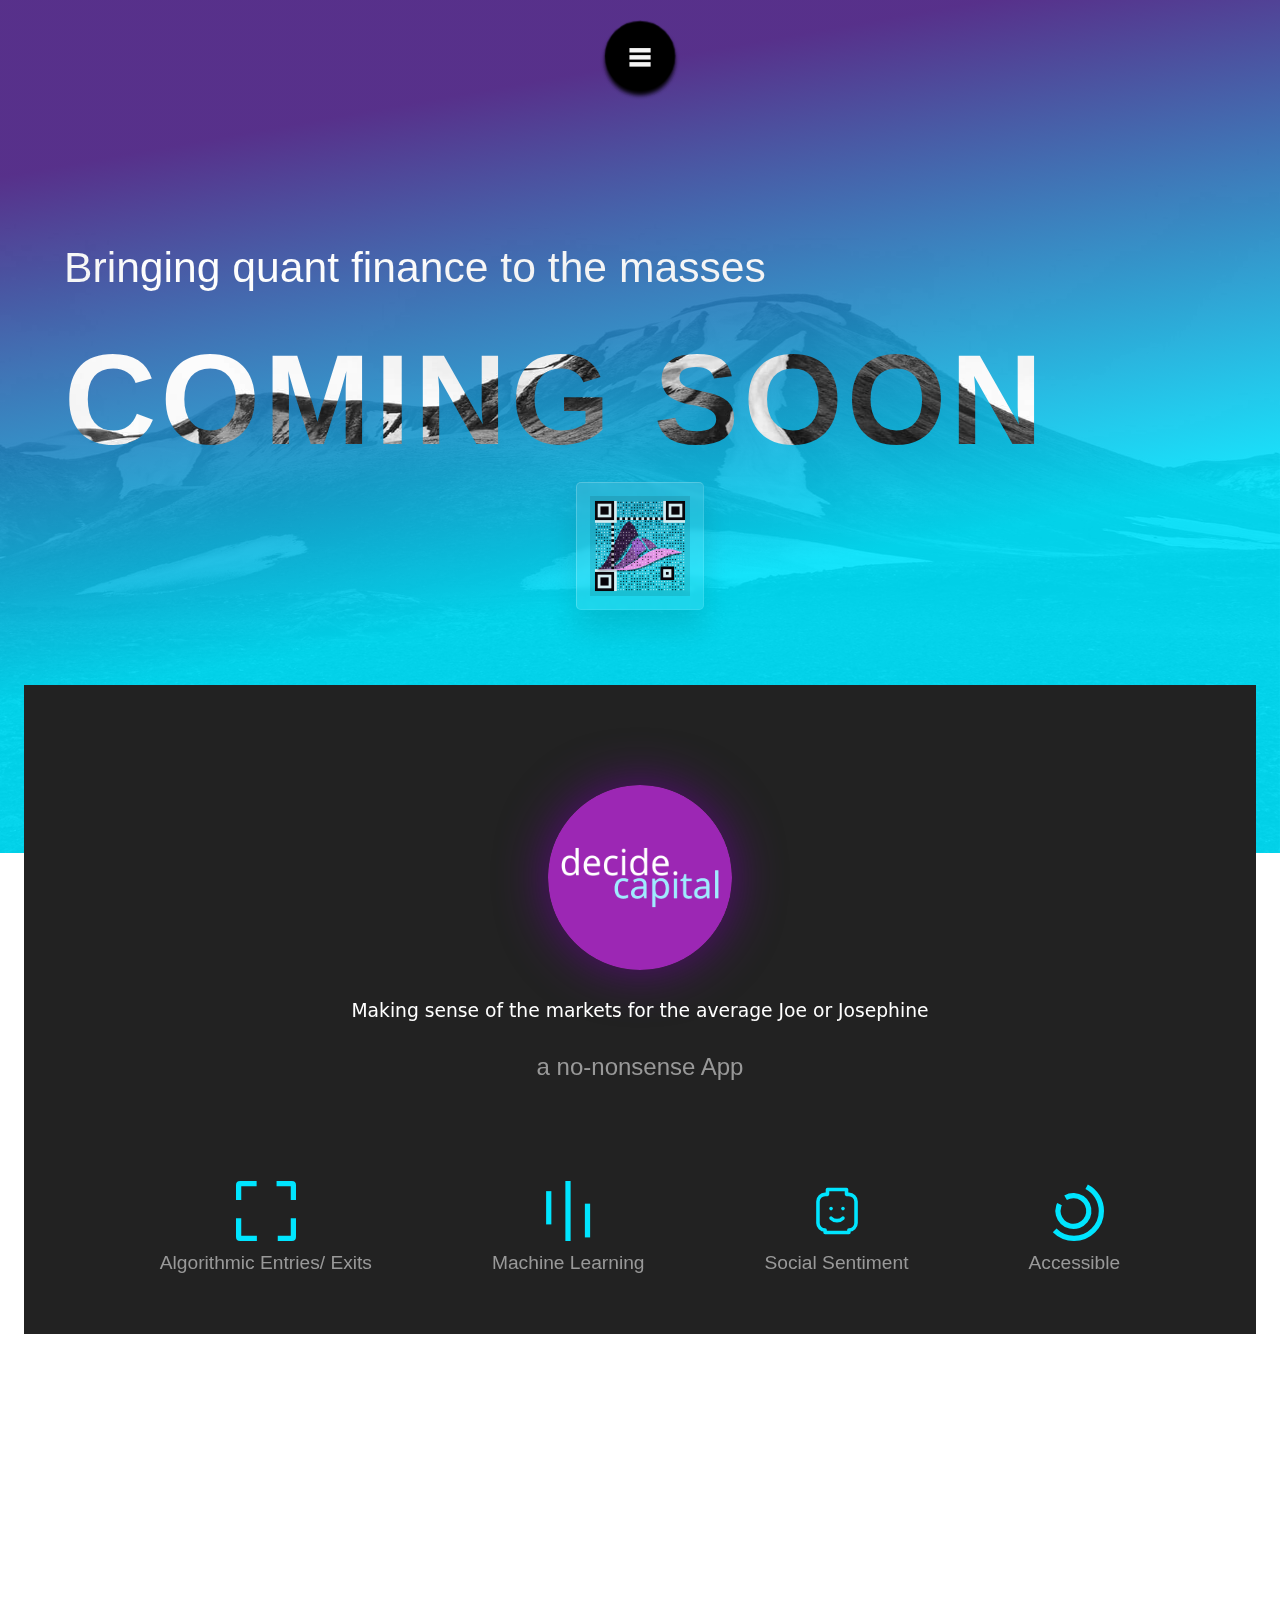
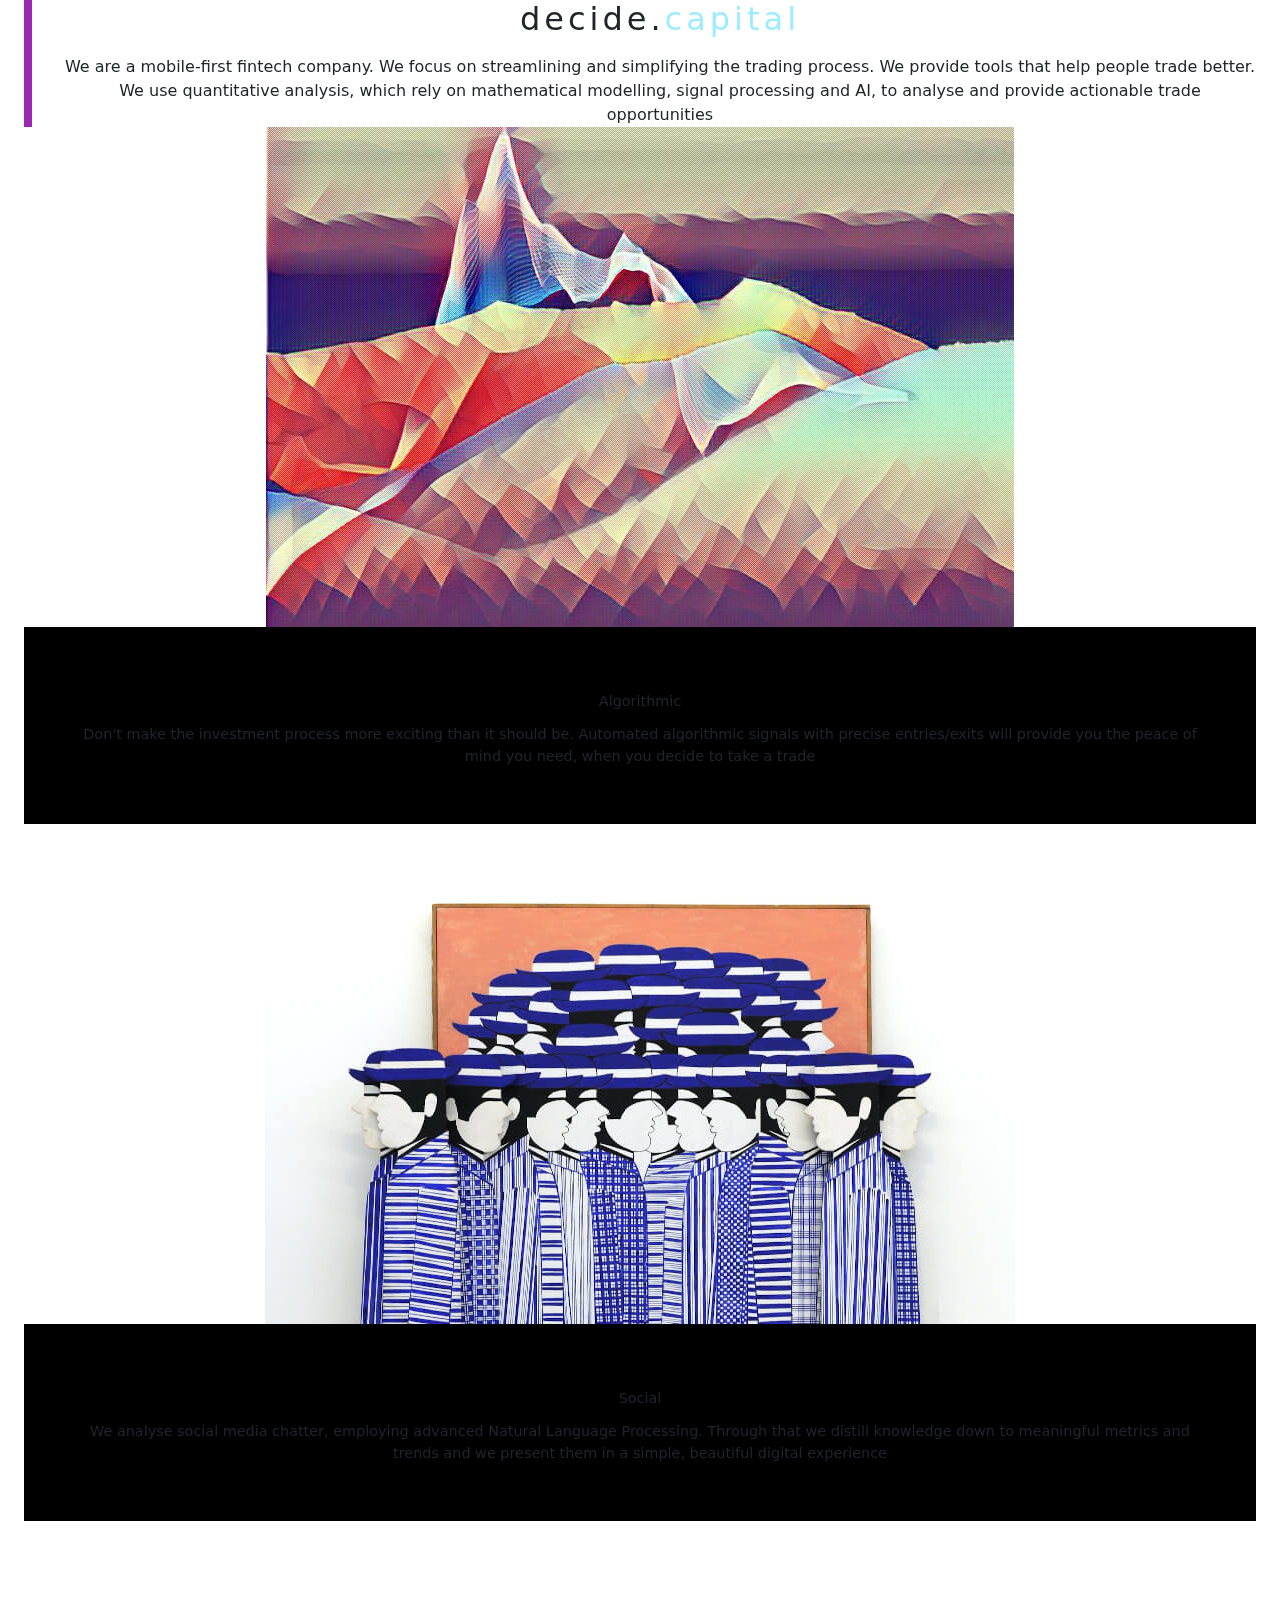
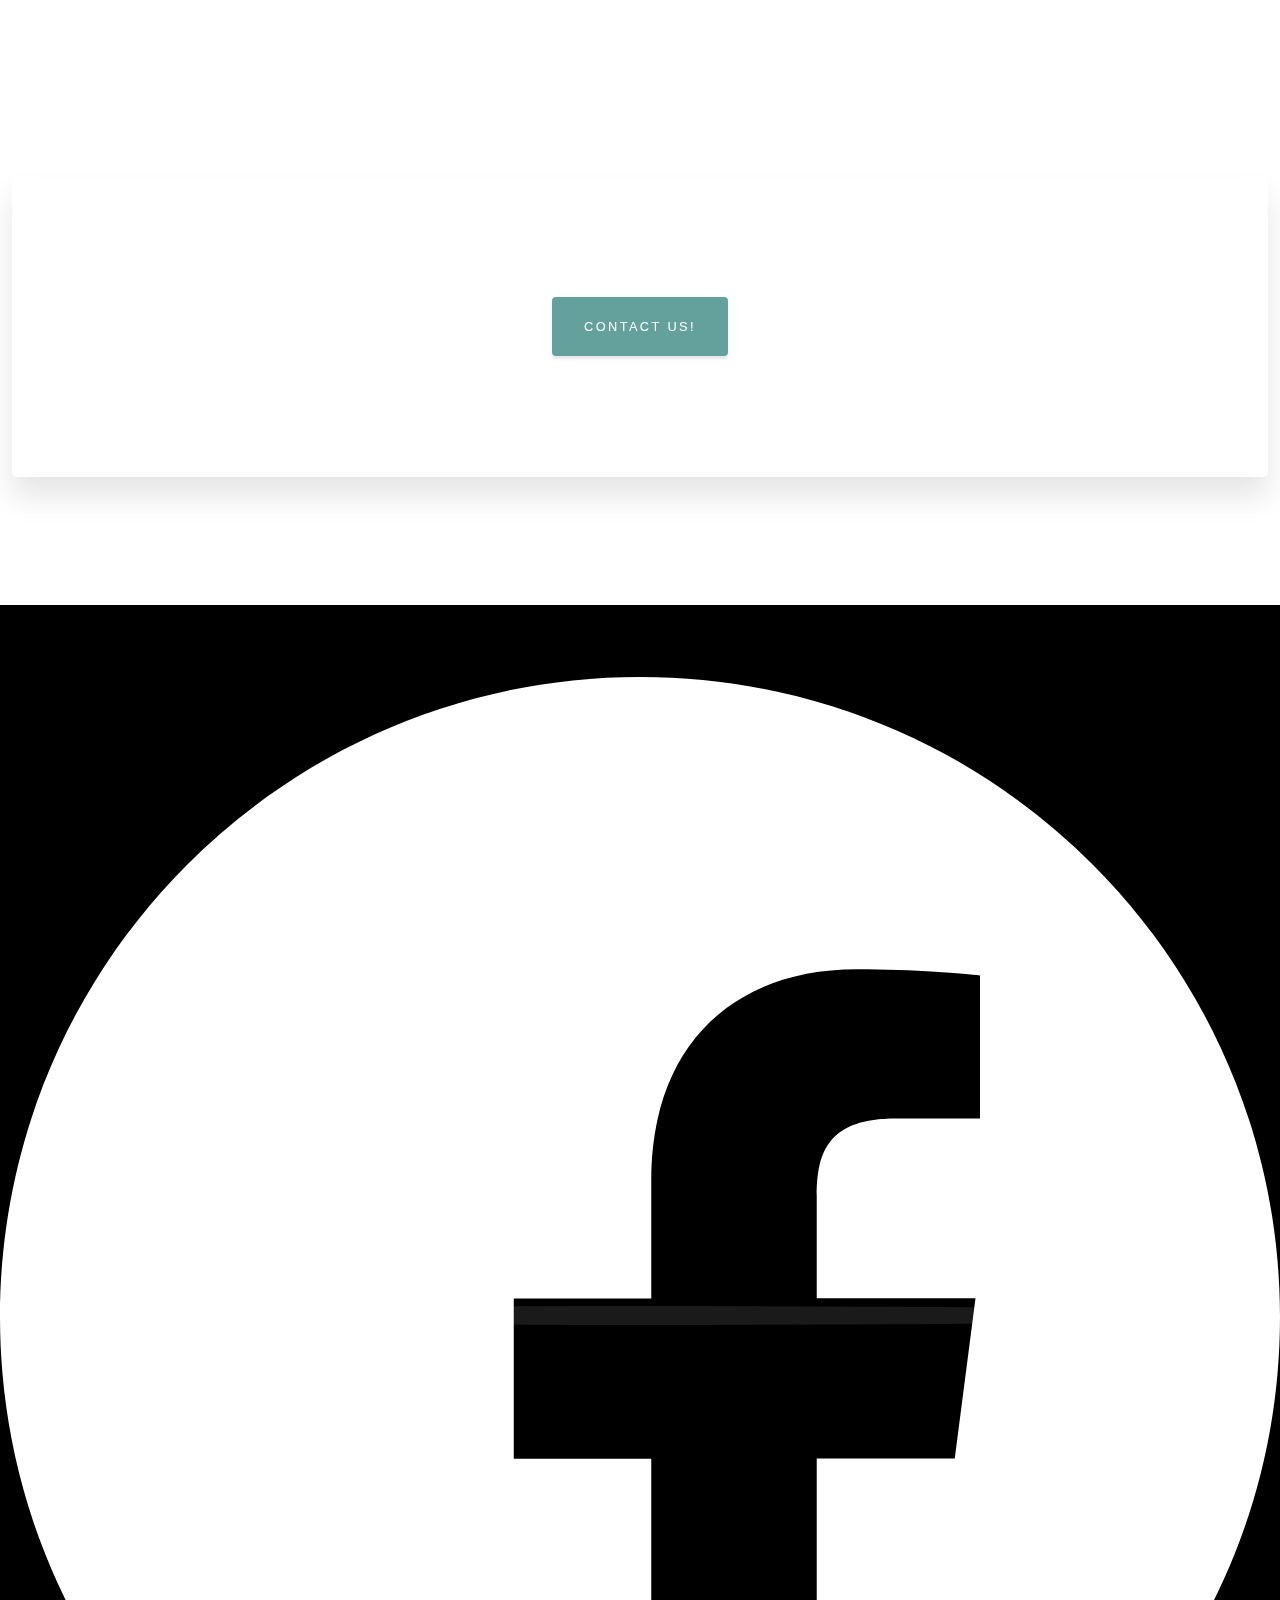
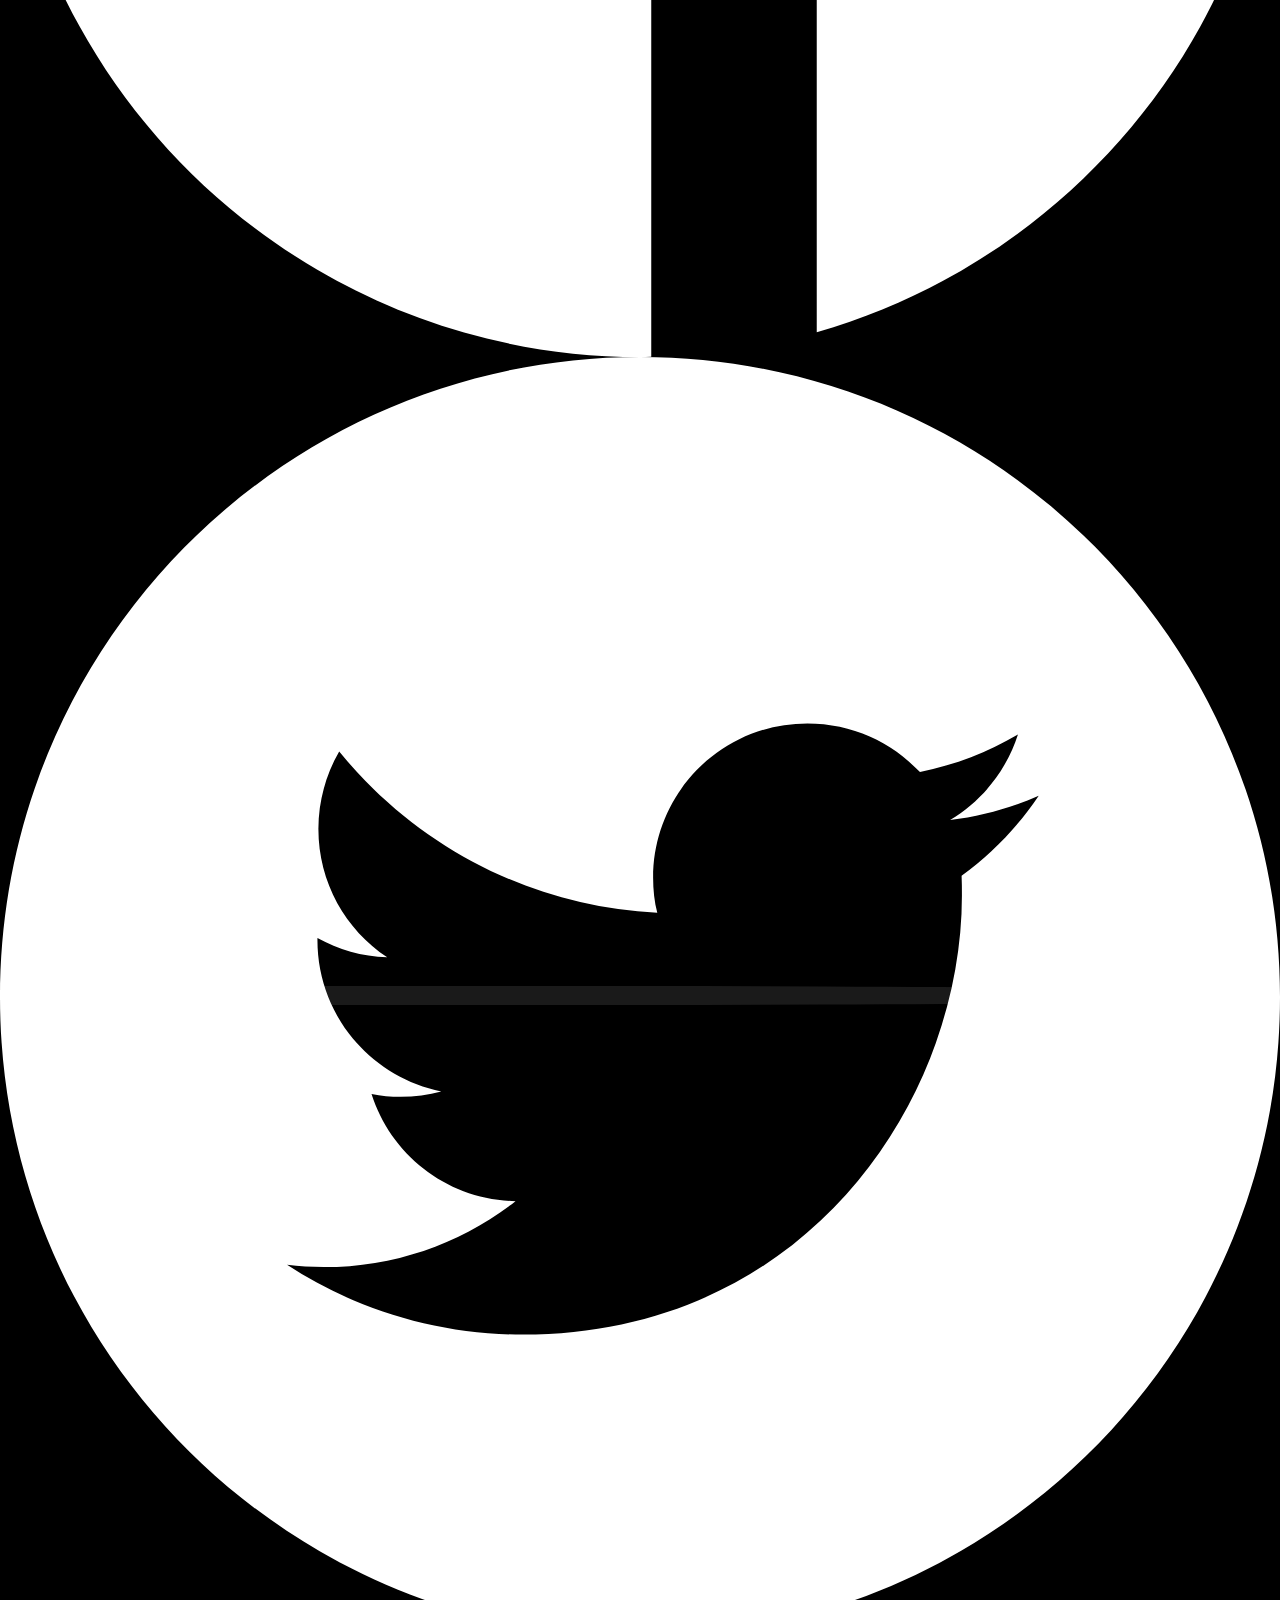
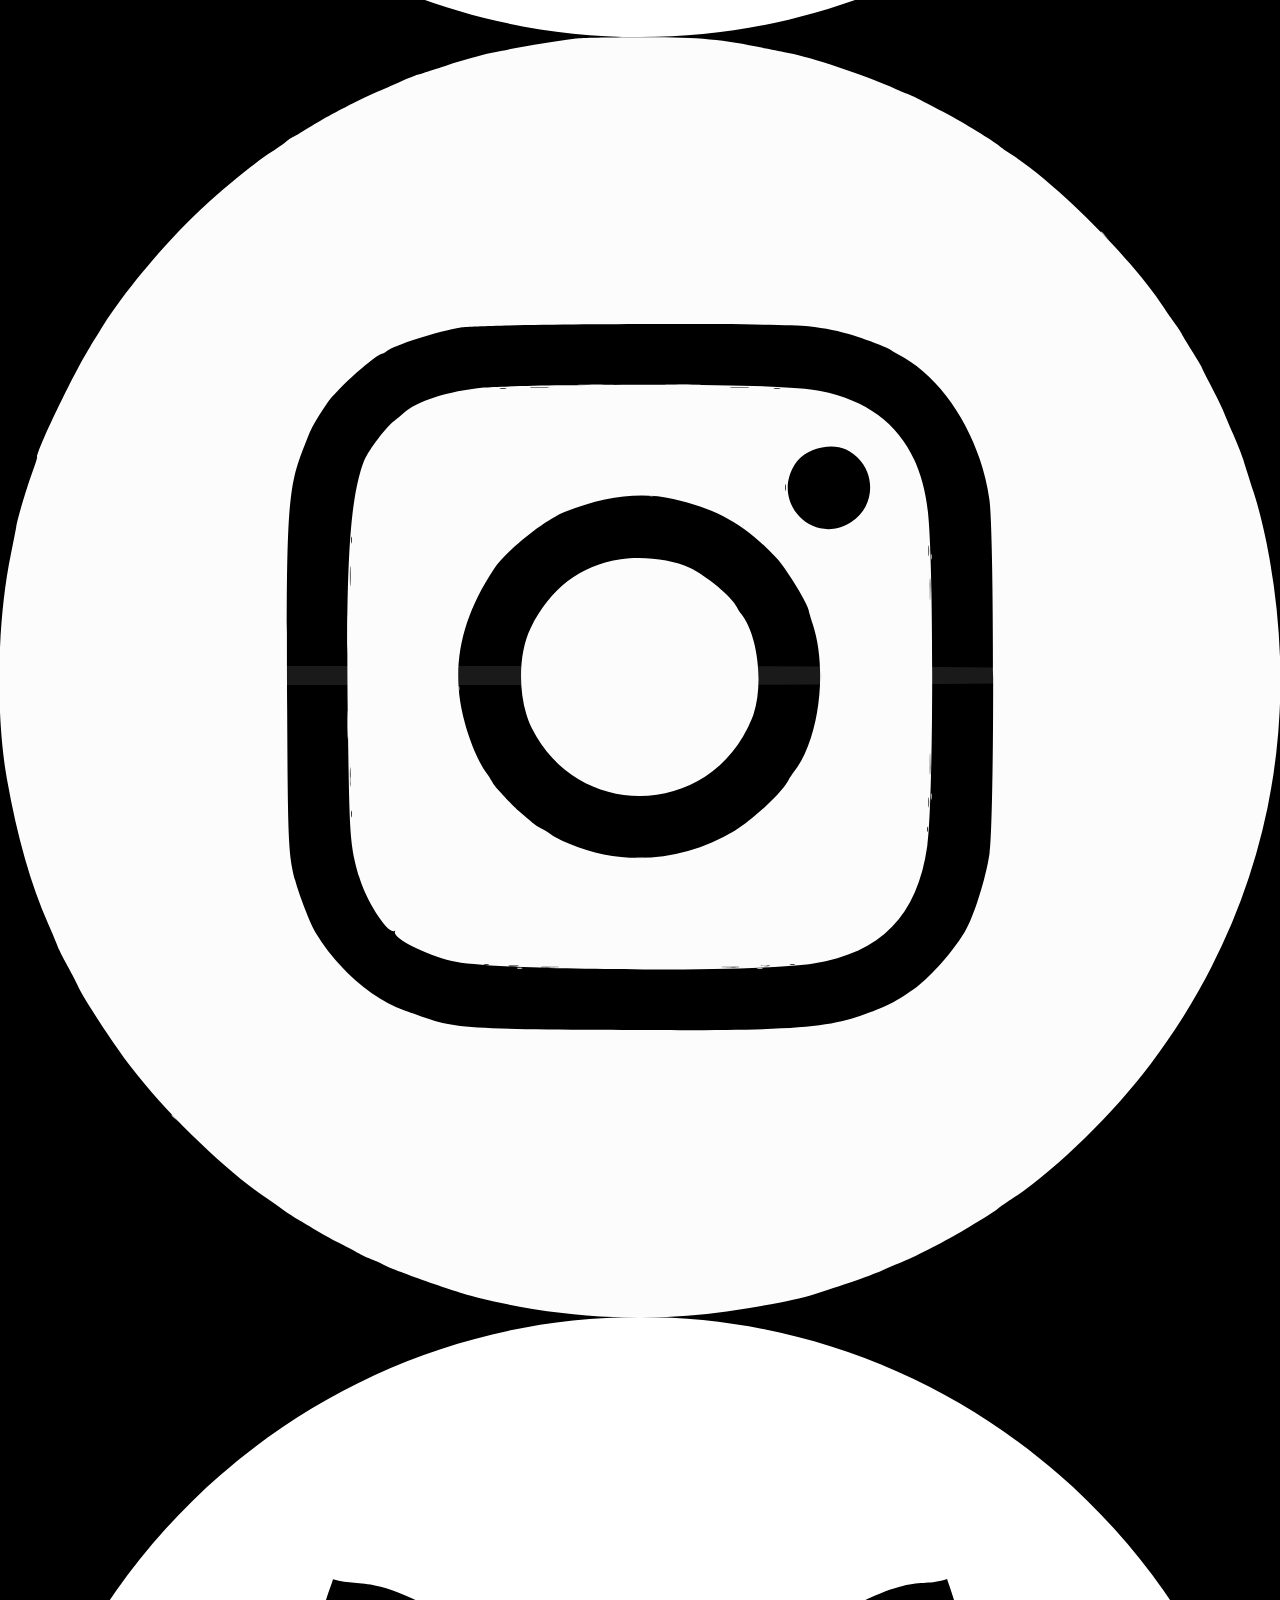
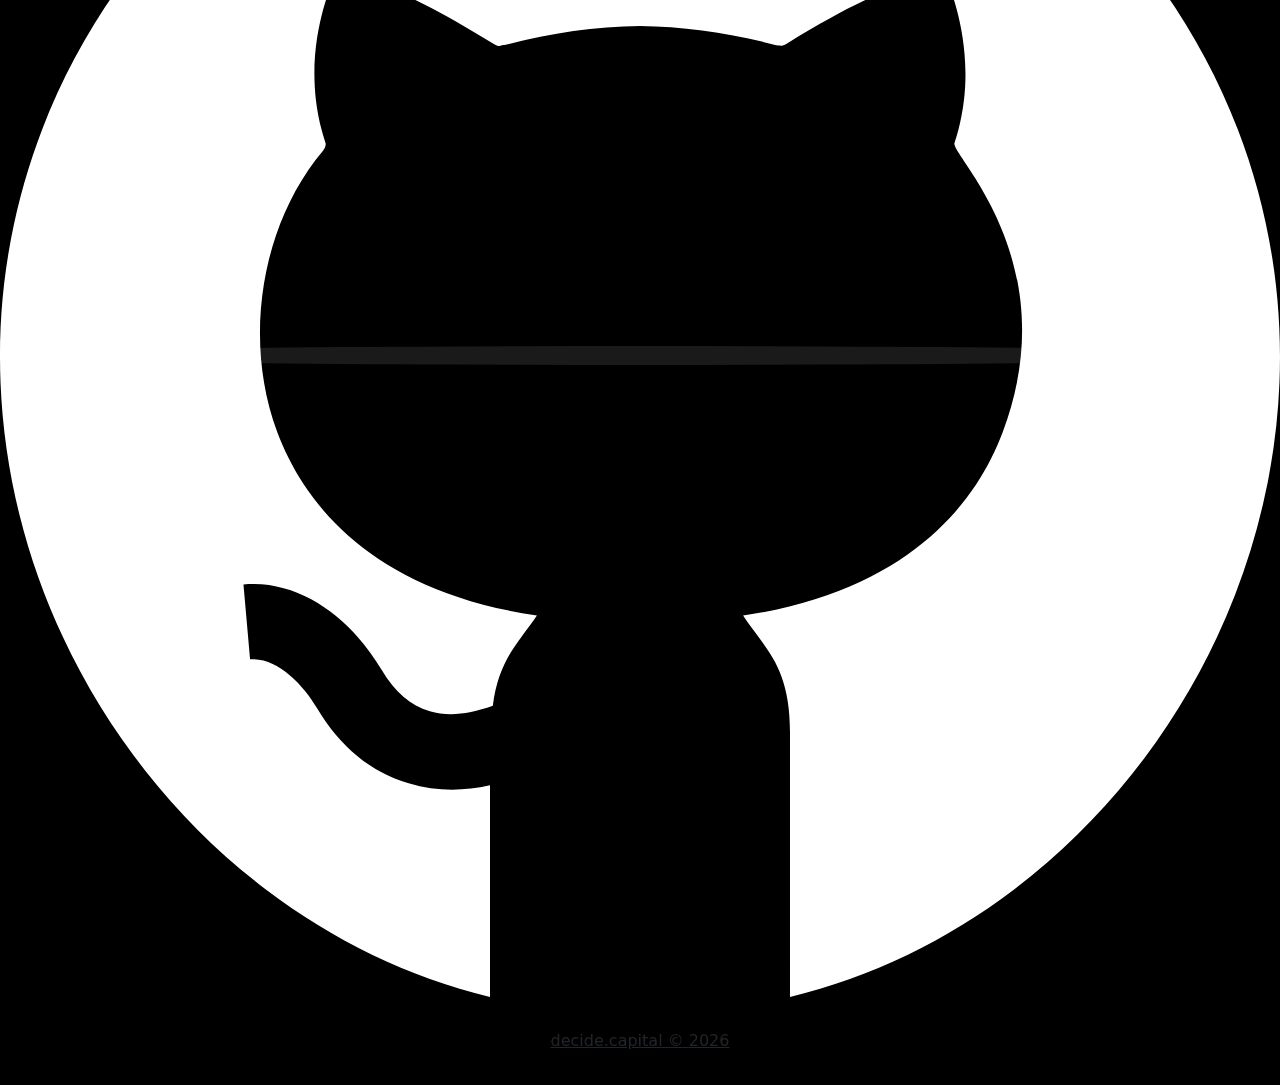
==== commit 1d3d8b32: "Update index.html" ====
--- a/index.html
+++ b/index.html
@@ -1 +1 @@
-<!DOCTYPE html><html lang="en"><head><meta charset="utf-8" /><meta name="viewport" content="width=device-width, initial-scale=1, shrink-to-fit=no" /><meta name="description" content="Bringing quant finance to the masses. Automated algorithmic signals with precise entries and exits, trends, social media analysis, sentiment etc. We use quantitative analysis relying on mathematical modelling, signal processing and AI, to analyse and provide actionable trade opportunities. Try it now, its free!" /><meta name="author" content="decide.capital" /><meta name="google-site-verification" content="HIKNYgigtnJwFC1xpRrGo16Tag5pKkdZrkEqDZYjqVc" /><title>decide.capital | Bringing quant finance to the masses</title><link rel="icon" type="image/x-icon" href="assets/favicon.ico" /><link rel="apple-touch-icon" sizes="180x180" href="/apple-touch-icon.png"><link rel="icon" type="image/png" sizes="32x32" href="/favicon-32x32.png"><link rel="icon" type="image/png" sizes="16x16" href="/favicon-16x16.png"><link rel="manifest" href="/site.webmanifest"><style>.btn-primary{color:#fff;background-color:#64a19d;border-color:#64a19d}header{margin-top:-50px;font-family:sans-serif;font-weight:600}article{padding-top:100px;padding-bottom:100px;background-color:#222;text-align:center;color:#fff}svg{display:inline-block}picture img{position:fixed;will-change:transform;width:100%;z-index:-1}body{text-align:center}a{color:inherit}h3{margin:10px 0}.logoontop{border-radius:100%;width:15%}.qrsoon{z-index:inherit;width:10%;margin-top:-50%}.glassBox{z-index:inherit;margin-top:-50%;border-radius:5px;background:rgba(255,255,255,0.1);backdrop-filter:blur(2px);border-width:1px;border-style:solid;border-color:rgba(255,255,255,0.2) rgba(255,255,255,0.1) rgba(255,255,255,0.1) rgba(255,255,255,0.2);border-image:initial;box-shadow:rgba(0,0,0,0.1) 0 20px 30px;padding:1%;justify-content:center;align-items:center}.glassBox{box-sizing:border-box}.single-shadow{box-shadow:rgba(112,0,163,0.7) 0 0 50px}.menu-item,.menu-open-button{background:#000}.menu-item,.menu-open-button{box-shadow:rgba(0,0,0,0.7) 0 5px 5px;border-radius:100%;width:80px;height:80px;margin-left:-40px;position:absolute;top:30px;color:#f5f5f5;text-align:center;line-height:90px;transform:translate3d(0px,0px,0px)}.menu-open{display:none}.hamburger{width:30%;height:5px;background:#f5f5f5;display:block;position:absolute;top:50%;left:50%;margin-left:-12.5px;margin-top:-1.5px}.hamburger-1{transform:translate3d(0px,-8px,0px)}.hamburger-2{transform:translate3d(0px,0px,0px)}.hamburger-3{transform:translate3d(0px,8px,0px)}.menu-open-button{z-index:2;transform:scale(1.1,1.1) translate3d(0px,0px,0px)}.btn{padding:1.25rem 2rem;font-family:"Varela Round",-apple-system,BlinkMacSystemFont,"Segoe UI",Roboto,"Helvetica Neue",Arial,sans-serif,"Apple Color Emoji","Segoe UI Emoji","Segoe UI Symbol","Noto Color Emoji";font-size:80%;text-transform:uppercase;letter-spacing:.15rem;border:0;box-shadow:rgba(0,0,0,0.1) 0 .1875rem .1875rem 0!important}.masthead{z-index:-1;width:100%;height:100%}.about-section{padding:8rem 0}.about-section h3{padding:20px}.about-section{margin-top:-10%;padding:0}.about-section article{padding-bottom:0}.about-section h3{padding:3rem 0}.logoontop{border-radius:100%;width:25%}.qrsoon{margin-top:-42%;width:15%}.sticky-top{margin-top:50px;transform:scale(0.5,0.5) translate3d(0px,0px,0px)}@font-face{font-family:FontAwesome;src:url("https://maxcdn.bootstrapcdn.com/font-awesome/4.6.3/fonts/fontawesome-webfont.eot?#iefix&v=4.6.3") format("embedded-opentype"),url("https://maxcdn.bootstrapcdn.com/font-awesome/4.6.3/fonts/fontawesome-webfont.woff2?v=4.6.3") format("woff2"),url("https://maxcdn.bootstrapcdn.com/font-awesome/4.6.3/fonts/fontawesome-webfont.woff?v=4.6.3") format("woff"),url("https://maxcdn.bootstrapcdn.com/font-awesome/4.6.3/fonts/fontawesome-webfont.ttf?v=4.6.3") format("truetype"),url("https://maxcdn.bootstrapcdn.com/font-awesome/4.6.3/fonts/fontawesome-webfont.svg?v=4.6.3#fontawesomeregular") format("svg");font-weight:normal;font-style:normal}.fa{display:inline-block;font-style:normal;font-variant:normal;font-weight:normal;font-stretch:normal;line-height:1;font-family:FontAwesome;font-size:inherit;text-rendering:auto;-webkit-font-smoothing:antialiased}.fa-2x{font-size:2em}@-webkit-keyframes fa-spin{0%{transform:rotate(0deg)}100%{transform:rotate(359deg)}}@keyframes fa-spin{0%{transform:rotate(0deg)}100%{transform:rotate(359deg)}}.fa-heart::before{content:""}.fa-home::before{content:""}.fa-envelope::before{content:""}:root{--bs-blue:#0d6efd;--bs-indigo:#6610f2;--bs-purple:#6f42c1;--bs-pink:#d63384;--bs-red:#dc3545;--bs-orange:#fd7e14;--bs-yellow:#ffc107;--bs-green:#198754;--bs-teal:#20c997;--bs-cyan:#0dcaf0;--bs-white:#fff;--bs-gray:#6c757d;--bs-gray-dark:#343a40;--bs-primary:#0d6efd;--bs-secondary:#6c757d;--bs-success:#198754;--bs-info:#0dcaf0;--bs-warning:#ffc107;--bs-danger:#dc3545;--bs-light:#f8f9fa;--bs-dark:#212529;--bs-font-sans-serif:system-ui,-apple-system,"Segoe UI",Roboto,"Helvetica Neue",Arial,"Noto Sans","Liberation Sans",sans-serif,"Apple Color Emoji","Segoe UI Emoji","Segoe UI Symbol","Noto Color Emoji";--bs-font-monospace:SFMono-Regular,Menlo,Monaco,Consolas,"Liberation Mono","Courier New",monospace;--bs-gradient:linear-gradient(180deg,rgba(255,255,255,0.15),rgba(255,255,255,0))}*,::after,::before{box-sizing:border-box}:root{scroll-behavior:smooth}body{margin:0;font-family:var(--bs-font-sans-serif);font-size:1rem;font-weight:400;line-height:1.5;color:#212529;background-color:#fff;text-size-adjust:100%;-webkit-tap-highlight-color:transparent}hr{margin:1rem 0;color:inherit;background-color:currentcolor;border:0;opacity:.25}hr:not([size]){height:1px}.h1,.h2,.h3,.h4,.h5,.h6,h1,h2,h3,h4,h5,h6{margin-top:0;margin-bottom:.5rem;font-weight:500;line-height:1.2}.h2,h2{font-size:calc(1.325rem+0.9vw)}.h3,h3{font-size:calc(1.3rem+0.6vw)}.h5,h5{font-size:1.25rem}ol,ul{padding-left:2rem}dl,ol,ul{margin-top:0;margin-bottom:1rem}a{color:#0d6efd;text-decoration:underline}img,svg{vertical-align:middle}label{display:inline-block}button{border-radius:0}button,input,optgroup,select,textarea{margin:0;font-family:inherit;font-size:inherit;line-height:inherit}button,select{text-transform:none}[type="button"],[type="reset"],[type="submit"],button{appearance:button}[type="button"]:not(:disabled),[type="reset"]:not(:disabled),[type="submit"]:not(:disabled),button:not(:disabled){cursor:pointer}iframe{border:0}.img-fluid{max-width:100%;height:auto}.container,.container-fluid,.container-lg,.container-md,.container-sm,.container-xl,.container-xxl{width:100%;padding-right:var(--bs-gutter-x,0.75rem);padding-left:var(--bs-gutter-x,0.75rem);margin-right:auto;margin-left:auto}.row{--bs-gutter-x:1.5rem;--bs-gutter-y:0;display:flex;flex-wrap:wrap;margin-top:calc(var(--bs-gutter-y) * -1);margin-right:calc(var(--bs-gutter-x) * -0.5);margin-left:calc(var(--bs-gutter-x) * -0.5)}.row>*{flex-shrink:0;width:100%;max-width:100%;padding-right:calc(var(--bs-gutter-x) * .5);padding-left:calc(var(--bs-gutter-x) * .5);margin-top:var(--bs-gutter-y)}.g-4,.gx-4{--bs-gutter-x:1.5rem}.btn{display:inline-block;font-weight:400;line-height:1.5;color:#212529;text-align:center;text-decoration:none;vertical-align:middle;cursor:pointer;user-select:none;background-color:transparent;border:1px solid transparent;padding:.375rem .75rem;font-size:1rem;border-radius:.25rem;transition:color .15s ease-in-out 0s,background-color .15s ease-in-out 0s,border-color .15s ease-in-out 0s,box-shadow .15s ease-in-out 0s}.btn-primary{color:#fff;background-color:#0d6efd;border-color:#0d6efd}.fade{transition:opacity .15s linear 0s}.fade:not(.show){opacity:0}@-webkit-keyframes progress-bar-stripes{0%{background-position-x:1rem}}@keyframes progress-bar-stripes{0%{background-position-x:1rem}}.btn-close{box-sizing:content-box;width:1em;height:1em;padding:.25em;color:#000;background:url("data:image/svg+xml,%3csvgxmlns='http://www.w3.org/2000/svg'viewBox='001616'fill='%23000'%3e%3cpathd='M.293.293a110011.4140L86.58614.293.293a110111.4141.414L9.4148l6.2936.293a11001-1.4141.414L89.414l-6.2936.293a11001-1.414-1.414L6.5868.2931.707a110010-1.414z'/%3e%3c/svg%3e") center center / 1em no-repeat transparent;border:0;border-radius:.25rem;opacity:.5}.modal{position:fixed;top:0;left:0;z-index:1060;display:none;width:100%;height:100%;overflow:hidden auto;outline:0}.modal-dialog{position:relative;width:auto;margin:.5rem;pointer-events:none}.modal.fade .modal-dialog{transition:transform .3s ease-out 0s;transform:translate(0px,-50px)}.modal-content{position:relative;display:flex;flex-direction:column;width:100%;pointer-events:auto;background-color:#fff;background-clip:padding-box;border:1px solid rgba(0,0,0,0.2);border-radius:.3rem;outline:0}.modal-header{display:flex;flex-shrink:0;align-items:center;justify-content:space-between;padding:1rem;border-bottom:1px solid #dee2e6;border-top-left-radius:calc(0.3rem - 1px);border-top-right-radius:calc(0.3rem - 1px)}.modal-header .btn-close{padding:.5rem;margin:-0.5rem -0.5rem -0.5rem auto}.modal-body{position:relative;flex:1 1 auto;padding:1rem}.modal-footer{display:flex;flex-wrap:wrap;flex-shrink:0;align-items:center;justify-content:flex-end;padding:.75rem;border-top:1px solid #dee2e6;border-bottom-right-radius:calc(0.3rem - 1px);border-bottom-left-radius:calc(0.3rem - 1px)}.modal-footer>*{margin:.25rem}@-webkit-keyframes spinner-border{100%{transform:rotate(360deg)}}@keyframes spinner-border{100%{transform:rotate(360deg)}}@-webkit-keyframes spinner-grow{0%{transform:scale(0)}50%{opacity:1;transform:none}}@keyframes spinner-grow{0%{transform:scale(0)}50%{opacity:1;transform:none}}.sticky-top{position:sticky;top:0;z-index:1020}.d-none{display:none!important}.justify-content-center{justify-content:center!important}.align-items-center{align-items:center!important}.me-0{margin-right:0!important}.mb-0{margin-bottom:0!important}.ms-0{margin-left:0!important}.px-4{padding-right:1.5rem!important;padding-left:1.5rem!important}.text-center{text-align:center!important}.btn-primary{color:#fff;background-color:#64a19d;border-color:#64a19d}header{margin-top:-50px;font-family:sans-serif;font-weight:600}ul{margin:0;padding:0;list-style-type:none}h1,h2{margin:0}article{padding-top:100px;padding-bottom:100px;background-color:#222;text-align:center;color:#fff}ul{margin-top:100px}li{display:inline-block;margin:0 60px 50px}h2{margin-top:35px;font-size:1.2em;font-family:sans-serif;font-weight:300;color:#999}h5{font-size:1.5em;font-family:sans-serif;font-weight:300;color:#999}svg{display:inline-block}picture img{position:fixed;will-change:transform;width:100%;z-index:-1}body{text-align:center}a{color:inherit}h1,h2,h3,h4{margin:10px 0}.logoontop{border-radius:100%;width:15%}.qrsoon{z-index:inherit;width:10%;margin-top:-50%}.glassBox{z-index:inherit;margin-top:-50%;border-radius:5px;background:rgba(255,255,255,0.1);border-width:1px;border-style:solid;border-color:rgba(255,255,255,0.2) rgba(255,255,255,0.1) rgba(255,255,255,0.1) rgba(255,255,255,0.2);border-image:initial;box-shadow:rgba(0,0,0,0.1) 0 20px 30px;padding:1%;justify-content:center;align-items:center}.glassBox,.glassBox *{box-sizing:border-box;transition:all 400ms ease 0s}.single-shadow{box-shadow:rgba(112,0,163,0.7) 0 0 50px}.menu-open-button,.menu-item{background:black}.menu-item,.menu-open-button{box-shadow:rgba(0,0,0,0.7) 0 5px 5px;border-radius:100%;width:80px;height:80px;margin-left:-40px;position:absolute;top:30px;color:whitesmoke;text-align:center;line-height:90px;transform:translate3d(0px,0px,0px);transition:transform 200ms ease-out 0s}.menu-open{display:none}.hamburger{width:30%;height:5px;background:whitesmoke;display:block;position:absolute;top:50%;left:50%;margin-left:-12.5px;margin-top:-1.5px;transition:transform 200ms ease 0s}.hamburger-1{transform:translate3d(0px,-8px,0px)}.hamburger-2{transform:translate3d(0px,0px,0px)}.hamburger-3{transform:translate3d(0px,8px,0px)}.menu-item:nth-child(4){transition-duration:130ms}.menu-item:nth-child(5){transition-duration:190ms}.menu-item:nth-child(6){transition-duration:250ms}.menu-open-button{z-index:2;transition-timing-function:cubic-bezier(0.175,0.885,0.32,1.275);transition-duration:400ms;transform:scale(1.1,1.1) translate3d(0px,0px,0px);cursor:pointer}.btn{padding:1.25rem 2rem;font-family:"Varela Round",-apple-system,BlinkMacSystemFont,"Segoe UI",Roboto,"Helvetica Neue",Arial,sans-serif,"Apple Color Emoji","Segoe UI Emoji","Segoe UI Symbol","Noto Color Emoji";font-size:80%;text-transform:uppercase;letter-spacing:.15rem;border:0;box-shadow:rgba(0,0,0,0.1) 0 .1875rem .1875rem 0!important}.masthead{z-index:-1;width:100%;height:100%}.about-section{padding:8rem 0}.about-section h3{padding:20px}.about-section{margin-top:-10%;padding:0rem 0}.about-section article{padding-bottom:0}.about-section h3{padding:3rem 0}.logoontop{border-radius:100%;width:25%}.qrsoon{margin-top:-42%;width:15%}.sticky-top{margin-top:50px;transform:scale(0.5,0.5) translate3d(0px,0px,0px)}</style><link href="https://maxcdn.bootstrapcdn.com/font-awesome/4.6.3/css/font-awesome.min.css" rel="stylesheet" integrity="sha384-T8Gy5hrqNKT+hzMclPo118YTQO6cYprQmhrYwIiQ/3axmI1hQomh7Ud2hPOy8SP1" crossorigin="anonymous" onload="this.rel='stylesheet'"><link href="https://cdn.jsdelivr.net/npm/bootstrap@5.0.2/dist/css/bootstrap.min.css" rel="stylesheet" integrity="sha384-EVSTQN3/azprG1Anm3QDgpJLIm9Nao0Yz1ztcQTwFspd3yD65VohhpuuCOmLASjC" crossorigin="anonymous" onload="this.rel='stylesheet'"><link rel="stylesheet" type="text/css" href="css/decide.capital.defaulttheme.css?ver=1" onload="this.rel='stylesheet'"> <script async src="https://www.googletagmanager.com/gtag/js?id=G-QTQ0LNFEC7"></script> <script>window.dataLayer=window.dataLayer||[];function gtag(){dataLayer.push(arguments);} gtag('js',new Date());gtag('config','G-QTQ0LNFEC7');</script> </head><body id="page-top"> <nav class="sticky-top"> <input type="checkbox" href="#" class="menu-open" name="menu-open" id="menu-open" /> <label class="menu-open-button" for="menu-open"> <span class="hamburger hamburger-1"></span> <span class="hamburger hamburger-2"></span> <span class="hamburger hamburger-3"></span> </label> <a href="#" class="disabled"> <i class=""></i> </a> <a href="#social-section" class="menu-item"> <i class="fa fa-heart fa-2x"></i> </a> <a href="#" class="menu-item"> <i class="fa fa-home fa-2x"></i> </a> <a href="#contact-form-section" class="menu-item"> <i class="fa fa-envelope fa-2x"></i> </a> <a href="#" class="disabled"> <i class=""></i> </a> </nav> <header class="masthead"> <section id="Home" ><div class=" align-items-center justify-content-center"> <picture class="hero"> <img src="assets/img/optimized-header.jpg" alt="climbing the mountain towards financial freedom"> <svg width="100%" height="100%" xmlns="http://www.w3.org/2000/svg" viewBox="0 0 1920 1280" preserveAspectRatio="xMidYMid slice"> <defs> <linearGradient id="gradient" gradientTransform="rotate(75)"> <stop offset="20%" stop-color="#451a7e" /> <stop offset="80%" stop-color="#00e5ff" /> </linearGradient> <mask id="mask"> <rect x="0" y="0" width="100%" height="100%" fill="#fff" /> <text x="5%" y="33%" font-size="4em" font-weight="300">Bringing quant finance to the masses</text> <text x="5%" y="52%" font-size="12em" letter-spacing="6">COMING SOON</text> </mask> </defs> <rect width="100%" height="100%" fill="url(#gradient)" fill-opacity="0.9" mask="url(#mask)" /> </svg> </picture> <img class="qrsoon glassBox" src="assets/img/qrqr.png" alt="decide.capital app for Apple Play Store and Google Play soon"></div> </section> </header> <section id="about-section" class="about-section text-center" id="about"><div class="container px-4 px-lg-5"><div class="row gx-4 gx-lg-5 justify-content-center "><div class="col-lg-12 "> <article > <img class="logoontop single-shadow img-fluid mb-lg-5" src="assets/img/decide.capital-logo500px.png" alt="decide.capital logo.png" /><h3>Making sense of the markets for the average Joe or Josephine</h3><h5>a no-nonsense App</h5><ul><li> <img src="assets/icons/scalable.svg" alt="" width="60" height="60"><h2>Algorithmic Entries/ Exits</h2><li> <img src="assets/icons/customizable.svg" alt="" width="60" height="60"><h2>Machine Learning</h2><li> <img src="assets/icons/optimized-social-setiment.svg" alt="" width="60" height="60"><h2>Social Sentiment</h2><li> <img src="assets/icons/accessible.svg" alt="" width="60" height="60"><h2>Accessible</h2></ul> </article></div></div></div> </section> <section class="projects-section bg-light" id="projects"><div class="container px-4 px-lg-5"><div class="row gx-0 mb-4 mb-lg-5 align-items-center"><div class="col-xl-6 col-lg-6"><div class="featured-text text-justify text-lg-left"><h1>decide.<span class="color-blue-accent">capital</span></h1><p class="text-black-50 mb-0"> We are a mobile-first fintech company. We focus on streamlining and simplifying the trading process. We provide tools that help people trade better. We use quantitative analysis, which rely on mathematical modelling, signal processing and AI, to analyse and provide actionable trade opportunities</p></div></div><div class="col-xl-6 col-lg-6"><div class="featured-text text-center text-lg-left"></div></div></div><div class="row gx-0 mb-5 mb-lg-0 justify-content-center"><div class="col-lg-6"><img class="img-fluid itran" src="assets/img/decide.capital.algomountain.jpeg" alt="..." /></div><div class="col-lg-6"><div class="bg-black text-center h-100 project"><div class="d-flex h-100"><div class="project-text w-100 my-auto text-center text-lg-left"><h4 class="text-white">Algorithmic</h4><p class="mb-0 text-white-50">Don't make the investment process more exciting than it should be. Automated algorithmic signals with precise entries/exits will provide you the peace of mind you need, when you decide to take a trade</p><hr class="d-none d-lg-block mb-0 ms-0" /></div></div></div></div></div><div class="row gx-0 justify-content-center"><div class="col-lg-6"><img class="img-fluid" src="assets/img/wearedetail.jpg" alt="..." /></div><div class="col-lg-6 order-lg-first"><div class="bg-black text-center h-100 project"><div class="d-flex h-100"><div class="project-text w-100 my-auto text-center text-lg-right"><h4 class="text-white">Social</h4><p class="mb-0 text-white-50">We analyse social media chatter, employing advanced Natural Language Processing. Through that we distill knowledge down to meaningful metrics and trends and we present them in a simple, beautiful digital experience</p><hr class="d-none d-lg-block mb-0 me-0" /></div></div></div></div></div></div> </section> <section id="contact-form-section" class="signup-section" id="signup"><div class="container px-4 px-lg-5"><div class="row gx-4 gx-lg-5"><div class="col-md-10 col-lg-8 mx-auto text-center glass"> <i class="fa fa-paper-plane fa-2x mb-2"></i><div class="row"> <button type="button" class="btn btn-primary" data-bs-toggle="modal" data-bs-target="#staticBackdrop"> Contact us! </button><div class="modal fade" id="staticBackdrop" data-bs-keyboard="false" tabindex="-1" aria-labelledby="staticBackdropLabel" aria-hidden="true"><div class="modal-dialog"><div class="modal-content"><div class="modal-header"> <button type="button" class="btn-close" data-bs-dismiss="modal" aria-label="Close"></button></div><div class="modal-body"> <iframe loading="lazy" src="https://docs.google.com/forms/d/e/1FAIpQLSdWAnqYxB5hsYm14GGEMp4S1ZBiaXz1gdHEG9UArLJFAxxhQA/viewform?embedded=true" width="100%" height="550" frameborder="0" marginheight="0" marginwidth="0">Loading...</iframe></div><div class="modal-footer"> <button type="button" class="btn btn-primary" data-bs-dismiss="modal">Close</button></div></div></div></div></div></div></div></div> </section> <section id="social-section" class="social-section bg-black "><div class="d-flex justify-content-center"> <a href="#" > <i class="fa fa-arrow-circle-up fa-2x text-white"></i> </a></div><div class="social d-flex justify-content-center"> <a class="mx-2" href="https://github.com/decide-capital/firefox-open-ticker-chart"><?xml version="1.0"?><svg xmlns="http://www.w3.org/2000/svg" xmlns:xlink="http://www.w3.org/1999/xlink" xmlns:svgjs="http://svgjs.com/svgjs" version="1.1" width="100%" height="100%" x="0" y="0" viewBox="0 0 512 512" style="enable-background:new 0 0 512 512" xml:space="preserve" class=""><g><path xmlns="http://www.w3.org/2000/svg" d="m256 0c-140.609375 0-256 115.390625-256 256 0 119.988281 84.195312 228.984375 196 256v-84.695312c-11.078125 2.425781-21.273438 2.496093-32.550781-.828126-15.128907-4.464843-27.421875-14.542968-36.546875-29.910156-5.816406-9.8125-16.125-20.453125-26.878906-19.671875l-2.636719-29.882812c23.253906-1.992188 43.371093 14.167969 55.3125 34.230469 5.304687 8.921874 11.410156 14.152343 19.246093 16.464843 7.574219 2.230469 15.707032 1.160157 25.183594-2.1875 2.378906-18.972656 11.070313-26.074219 17.636719-36.074219v-.015624c-66.679687-9.945313-93.253906-45.320313-103.800781-73.242188-13.976563-37.074219-6.476563-83.390625 18.238281-112.660156.480469-.570313 1.347656-2.0625 1.011719-3.105469-11.332032-34.230469 2.476562-62.546875 2.984375-65.550781 13.078125 3.867187 15.203125-3.890625 56.808593 21.386718l7.191407 4.320313c3.007812 1.792969 2.0625.769531 5.070312.542969 17.371094-4.71875 35.683594-7.324219 53.726563-7.558594 18.179687.234375 36.375 2.839844 54.464844 7.75l2.328124.234375c-.203124-.03125.632813-.148437 2.035157-.984375 51.972656-31.480469 50.105469-21.191406 64.042969-25.722656.503906 3.007812 14.128906 31.785156 2.917968 65.582031-1.511718 4.65625 45.058594 47.300781 19.246094 115.753906-10.546875 27.933594-37.117188 63.308594-103.796875 73.253907v.015624c8.546875 13.027344 18.816406 19.957032 18.761719 46.832032v105.722656c111.808594-27.015625 196-136.011719 196-256 .003906-140.609375-115.386719-256-255.996094-256zm0 0" fill="#ffffff" data-original="#000000" /></g></svg></a> <a class="mx-2" href="#!"><?xml version="1.0"?><svg xmlns="http://www.w3.org/2000/svg" xmlns:xlink="http://www.w3.org/1999/xlink" xmlns:svgjs="http://svgjs.com/svgjs" version="1.1" width="100%" height="100%" x="0" y="0" viewBox="0 0 512 512" style="enable-background:new 0 0 512 512" xml:space="preserve"><g><path xmlns="http://www.w3.org/2000/svg" d="m512 256c0-141.4-114.6-256-256-256s-256 114.6-256 256 114.6 256 256 256c1.5 0 3 0 4.5-.1v-199.2h-55v-64.1h55v-47.2c0-54.7 33.4-84.5 82.2-84.5 23.4 0 43.5 1.7 49.3 2.5v57.2h-33.6c-26.5 0-31.7 12.6-31.7 31.1v40.8h63.5l-8.3 64.1h-55.2v189.5c107-30.7 185.3-129.2 185.3-246.1z" fill="#ffffff" data-original="#000000" /></g></svg></a> <a class="mx-2" href="https://twitter.com/decidecapital"><?xml version="1.0" encoding="utf-8"?> <svg version="1.1" id="White" xmlns="http://www.w3.org/2000/svg" xmlns:xlink="http://www.w3.org/1999/xlink" x="0px" y="0px" 	 viewBox="0 0 400 400" style="enable-background:new 0 0 400 400;" xml:space="preserve"><style type="text/css">.st0{fill:#FFF}</style><path class="st0" d="M400,200c0,110.5-89.5,200-200,200S0,310.5,0,200S89.5,0,200,0S400,89.5,400,200z M163.4,305.5 	c88.7,0,137.2-73.5,137.2-137.2c0-2.1,0-4.2-0.1-6.2c9.4-6.8,17.6-15.3,24.1-25c-8.6,3.8-17.9,6.4-27.7,7.6 	c10-6,17.6-15.4,21.2-26.7c-9.3,5.5-19.6,9.5-30.6,11.7c-8.8-9.4-21.3-15.2-35.2-15.2c-26.6,0-48.2,21.6-48.2,48.2 	c0,3.8,0.4,7.5,1.3,11c-40.1-2-75.6-21.2-99.4-50.4c-4.1,7.1-6.5,15.4-6.5,24.2c0,16.7,8.5,31.5,21.5,40.1c-7.9-0.2-15.3-2.4-21.8-6 	c0,0.2,0,0.4,0,0.6c0,23.4,16.6,42.8,38.7,47.3c-4,1.1-8.3,1.7-12.7,1.7c-3.1,0-6.1-0.3-9.1-0.9c6.1,19.2,23.9,33.1,45,33.5 	c-16.5,12.9-37.3,20.6-59.9,20.6c-3.9,0-7.7-0.2-11.5-0.7C110.8,297.5,136.2,305.5,163.4,305.5"/> </svg></a></div></div> </section> <footer class="footer bg-black small text-center text-white"><div class="container px-4 px-lg-5"> <a href="https://decide.capital" > decide.capital &copy; <span id="copyYear"></span></a></div> </footer> <script src="https://cdn.jsdelivr.net/npm/bootstrap@5.0.2/dist/js/bootstrap.bundle.min.js"></script> <script type="text/javascript">var currentYear=new Date().getFullYear();document.getElementById("copyYear").innerHTML=currentYear;</script> </body></html>
+<!DOCTYPE html><html lang="en"><head><meta charset="utf-8" /><meta name="viewport" content="width=device-width, initial-scale=1, shrink-to-fit=no" /><meta name="description" content="Bringing quant finance to the masses. Automated algorithmic signals with precise entries and exits, trends, social media analysis, sentiment etc. We use quantitative analysis relying on mathematical modelling, signal processing and AI, to analyse and provide actionable trade opportunities. Try it now, its free!" /><meta name="author" content="decide.capital" /><meta name="google-site-verification" content="HIKNYgigtnJwFC1xpRrGo16Tag5pKkdZrkEqDZYjqVc" /><title>decide.capital | Bringing quant finance to the masses</title><link rel="icon" type="image/x-icon" href="assets/favicon.ico" /><link rel="apple-touch-icon" sizes="180x180" href="/apple-touch-icon.png"><link rel="icon" type="image/png" sizes="32x32" href="/favicon-32x32.png"><link rel="icon" type="image/png" sizes="16x16" href="/favicon-16x16.png"><link rel="manifest" href="/site.webmanifest"><style>.btn-primary{color:#fff;background-color:#64a19d;border-color:#64a19d}header{margin-top:-50px;font-family:sans-serif;font-weight:600}article{padding-top:100px;padding-bottom:100px;background-color:#222;text-align:center;color:#fff}svg{display:inline-block}picture img{position:fixed;will-change:transform;width:100%;z-index:-1}body{text-align:center}a{color:inherit}h3{margin:10px 0}.logoontop{border-radius:100%;width:15%}.qrsoon{z-index:inherit;width:10%;margin-top:-50%}.glassBox{z-index:inherit;margin-top:-50%;border-radius:5px;background:rgba(255,255,255,0.1);backdrop-filter:blur(2px);border-width:1px;border-style:solid;border-color:rgba(255,255,255,0.2) rgba(255,255,255,0.1) rgba(255,255,255,0.1) rgba(255,255,255,0.2);border-image:initial;box-shadow:rgba(0,0,0,0.1) 0 20px 30px;padding:1%;justify-content:center;align-items:center}.glassBox{box-sizing:border-box}.single-shadow{box-shadow:rgba(112,0,163,0.7) 0 0 50px}.menu-item,.menu-open-button{background:#000}.menu-item,.menu-open-button{box-shadow:rgba(0,0,0,0.7) 0 5px 5px;border-radius:100%;width:80px;height:80px;margin-left:-40px;position:absolute;top:30px;color:#f5f5f5;text-align:center;line-height:90px;transform:translate3d(0px,0px,0px)}.menu-open{display:none}.hamburger{width:30%;height:5px;background:#f5f5f5;display:block;position:absolute;top:50%;left:50%;margin-left:-12.5px;margin-top:-1.5px}.hamburger-1{transform:translate3d(0px,-8px,0px)}.hamburger-2{transform:translate3d(0px,0px,0px)}.hamburger-3{transform:translate3d(0px,8px,0px)}.menu-open-button{z-index:2;transform:scale(1.1,1.1) translate3d(0px,0px,0px)}.btn{padding:1.25rem 2rem;font-family:"Varela Round",-apple-system,BlinkMacSystemFont,"Segoe UI",Roboto,"Helvetica Neue",Arial,sans-serif,"Apple Color Emoji","Segoe UI Emoji","Segoe UI Symbol","Noto Color Emoji";font-size:80%;text-transform:uppercase;letter-spacing:.15rem;border:0;box-shadow:rgba(0,0,0,0.1) 0 .1875rem .1875rem 0!important}.masthead{z-index:-1;width:100%;height:100%}.about-section{padding:8rem 0}.about-section h3{padding:20px}.about-section{margin-top:-10%;padding:0}.about-section article{padding-bottom:0}.about-section h3{padding:3rem 0}.logoontop{border-radius:100%;width:25%}.qrsoon{margin-top:-42%;width:15%}.sticky-top{margin-top:50px;transform:scale(0.5,0.5) translate3d(0px,0px,0px)}@font-face{font-family:FontAwesome;src:url("https://maxcdn.bootstrapcdn.com/font-awesome/4.6.3/fonts/fontawesome-webfont.eot?#iefix&v=4.6.3") format("embedded-opentype"),url("https://maxcdn.bootstrapcdn.com/font-awesome/4.6.3/fonts/fontawesome-webfont.woff2?v=4.6.3") format("woff2"),url("https://maxcdn.bootstrapcdn.com/font-awesome/4.6.3/fonts/fontawesome-webfont.woff?v=4.6.3") format("woff"),url("https://maxcdn.bootstrapcdn.com/font-awesome/4.6.3/fonts/fontawesome-webfont.ttf?v=4.6.3") format("truetype"),url("https://maxcdn.bootstrapcdn.com/font-awesome/4.6.3/fonts/fontawesome-webfont.svg?v=4.6.3#fontawesomeregular") format("svg");font-weight:normal;font-style:normal}.fa{display:inline-block;font-style:normal;font-variant:normal;font-weight:normal;font-stretch:normal;line-height:1;font-family:FontAwesome;font-size:inherit;text-rendering:auto;-webkit-font-smoothing:antialiased}.fa-2x{font-size:2em}@-webkit-keyframes fa-spin{0%{transform:rotate(0deg)}100%{transform:rotate(359deg)}}@keyframes fa-spin{0%{transform:rotate(0deg)}100%{transform:rotate(359deg)}}.fa-heart::before{content:""}.fa-home::before{content:""}.fa-envelope::before{content:""}:root{--bs-blue:#0d6efd;--bs-indigo:#6610f2;--bs-purple:#6f42c1;--bs-pink:#d63384;--bs-red:#dc3545;--bs-orange:#fd7e14;--bs-yellow:#ffc107;--bs-green:#198754;--bs-teal:#20c997;--bs-cyan:#0dcaf0;--bs-white:#fff;--bs-gray:#6c757d;--bs-gray-dark:#343a40;--bs-primary:#0d6efd;--bs-secondary:#6c757d;--bs-success:#198754;--bs-info:#0dcaf0;--bs-warning:#ffc107;--bs-danger:#dc3545;--bs-light:#f8f9fa;--bs-dark:#212529;--bs-font-sans-serif:system-ui,-apple-system,"Segoe UI",Roboto,"Helvetica Neue",Arial,"Noto Sans","Liberation Sans",sans-serif,"Apple Color Emoji","Segoe UI Emoji","Segoe UI Symbol","Noto Color Emoji";--bs-font-monospace:SFMono-Regular,Menlo,Monaco,Consolas,"Liberation Mono","Courier New",monospace;--bs-gradient:linear-gradient(180deg,rgba(255,255,255,0.15),rgba(255,255,255,0))}*,::after,::before{box-sizing:border-box}:root{scroll-behavior:smooth}body{margin:0;font-family:var(--bs-font-sans-serif);font-size:1rem;font-weight:400;line-height:1.5;color:#212529;background-color:#fff;text-size-adjust:100%;-webkit-tap-highlight-color:transparent}hr{margin:1rem 0;color:inherit;background-color:currentcolor;border:0;opacity:.25}hr:not([size]){height:1px}.h1,.h2,.h3,.h4,.h5,.h6,h1,h2,h3,h4,h5,h6{margin-top:0;margin-bottom:.5rem;font-weight:500;line-height:1.2}.h2,h2{font-size:calc(1.325rem+0.9vw)}.h3,h3{font-size:calc(1.3rem+0.6vw)}.h5,h5{font-size:1.25rem}ol,ul{padding-left:2rem}dl,ol,ul{margin-top:0;margin-bottom:1rem}a{color:#0d6efd;text-decoration:underline}img,svg{vertical-align:middle}label{display:inline-block}button{border-radius:0}button,input,optgroup,select,textarea{margin:0;font-family:inherit;font-size:inherit;line-height:inherit}button,select{text-transform:none}[type="button"],[type="reset"],[type="submit"],button{appearance:button}[type="button"]:not(:disabled),[type="reset"]:not(:disabled),[type="submit"]:not(:disabled),button:not(:disabled){cursor:pointer}iframe{border:0}.img-fluid{max-width:100%;height:auto}.container,.container-fluid,.container-lg,.container-md,.container-sm,.container-xl,.container-xxl{width:100%;padding-right:var(--bs-gutter-x,0.75rem);padding-left:var(--bs-gutter-x,0.75rem);margin-right:auto;margin-left:auto}.row{--bs-gutter-x:1.5rem;--bs-gutter-y:0;display:flex;flex-wrap:wrap;margin-top:calc(var(--bs-gutter-y) * -1);margin-right:calc(var(--bs-gutter-x) * -0.5);margin-left:calc(var(--bs-gutter-x) * -0.5)}.row>*{flex-shrink:0;width:100%;max-width:100%;padding-right:calc(var(--bs-gutter-x) * .5);padding-left:calc(var(--bs-gutter-x) * .5);margin-top:var(--bs-gutter-y)}.g-4,.gx-4{--bs-gutter-x:1.5rem}.btn{display:inline-block;font-weight:400;line-height:1.5;color:#212529;text-align:center;text-decoration:none;vertical-align:middle;cursor:pointer;user-select:none;background-color:transparent;border:1px solid transparent;padding:.375rem .75rem;font-size:1rem;border-radius:.25rem;transition:color .15s ease-in-out 0s,background-color .15s ease-in-out 0s,border-color .15s ease-in-out 0s,box-shadow .15s ease-in-out 0s}.btn-primary{color:#fff;background-color:#0d6efd;border-color:#0d6efd}.fade{transition:opacity .15s linear 0s}.fade:not(.show){opacity:0}@-webkit-keyframes progress-bar-stripes{0%{background-position-x:1rem}}@keyframes progress-bar-stripes{0%{background-position-x:1rem}}.btn-close{box-sizing:content-box;width:1em;height:1em;padding:.25em;color:#000;background:url("data:image/svg+xml,%3csvgxmlns='http://www.w3.org/2000/svg'viewBox='001616'fill='%23000'%3e%3cpathd='M.293.293a110011.4140L86.58614.293.293a110111.4141.414L9.4148l6.2936.293a11001-1.4141.414L89.414l-6.2936.293a11001-1.414-1.414L6.5868.2931.707a110010-1.414z'/%3e%3c/svg%3e") center center / 1em no-repeat transparent;border:0;border-radius:.25rem;opacity:.5}.modal{position:fixed;top:0;left:0;z-index:1060;display:none;width:100%;height:100%;overflow:hidden auto;outline:0}.modal-dialog{position:relative;width:auto;margin:.5rem;pointer-events:none}.modal.fade .modal-dialog{transition:transform .3s ease-out 0s;transform:translate(0px,-50px)}.modal-content{position:relative;display:flex;flex-direction:column;width:100%;pointer-events:auto;background-color:#fff;background-clip:padding-box;border:1px solid rgba(0,0,0,0.2);border-radius:.3rem;outline:0}.modal-header{display:flex;flex-shrink:0;align-items:center;justify-content:space-between;padding:1rem;border-bottom:1px solid #dee2e6;border-top-left-radius:calc(0.3rem - 1px);border-top-right-radius:calc(0.3rem - 1px)}.modal-header .btn-close{padding:.5rem;margin:-0.5rem -0.5rem -0.5rem auto}.modal-body{position:relative;flex:1 1 auto;padding:1rem}.modal-footer{display:flex;flex-wrap:wrap;flex-shrink:0;align-items:center;justify-content:flex-end;padding:.75rem;border-top:1px solid #dee2e6;border-bottom-right-radius:calc(0.3rem - 1px);border-bottom-left-radius:calc(0.3rem - 1px)}.modal-footer>*{margin:.25rem}@-webkit-keyframes spinner-border{100%{transform:rotate(360deg)}}@keyframes spinner-border{100%{transform:rotate(360deg)}}@-webkit-keyframes spinner-grow{0%{transform:scale(0)}50%{opacity:1;transform:none}}@keyframes spinner-grow{0%{transform:scale(0)}50%{opacity:1;transform:none}}.sticky-top{position:sticky;top:0;z-index:1020}.d-none{display:none!important}.justify-content-center{justify-content:center!important}.align-items-center{align-items:center!important}.me-0{margin-right:0!important}.mb-0{margin-bottom:0!important}.ms-0{margin-left:0!important}.px-4{padding-right:1.5rem!important;padding-left:1.5rem!important}.text-center{text-align:center!important}.btn-primary{color:#fff;background-color:#64a19d;border-color:#64a19d}header{margin-top:-50px;font-family:sans-serif;font-weight:600}ul{margin:0;padding:0;list-style-type:none}h1,h2{margin:0}article{padding-top:100px;padding-bottom:100px;background-color:#222;text-align:center;color:#fff}ul{margin-top:100px}li{display:inline-block;margin:0 60px 50px}h2{margin-top:35px;font-size:1.2em;font-family:sans-serif;font-weight:300;color:#999}h5{font-size:1.5em;font-family:sans-serif;font-weight:300;color:#999}svg{display:inline-block}picture img{position:fixed;will-change:transform;width:100%;z-index:-1}body{text-align:center}a{color:inherit}h1,h2,h3,h4{margin:10px 0}.logoontop{border-radius:100%;width:15%}.qrsoon{z-index:inherit;width:10%;margin-top:-50%}.glassBox{z-index:inherit;margin-top:-50%;border-radius:5px;background:rgba(255,255,255,0.1);border-width:1px;border-style:solid;border-color:rgba(255,255,255,0.2) rgba(255,255,255,0.1) rgba(255,255,255,0.1) rgba(255,255,255,0.2);border-image:initial;box-shadow:rgba(0,0,0,0.1) 0 20px 30px;padding:1%;justify-content:center;align-items:center}.glassBox,.glassBox *{box-sizing:border-box;transition:all 400ms ease 0s}.single-shadow{box-shadow:rgba(112,0,163,0.7) 0 0 50px}.menu-open-button,.menu-item{background:black}.menu-item,.menu-open-button{box-shadow:rgba(0,0,0,0.7) 0 5px 5px;border-radius:100%;width:80px;height:80px;margin-left:-40px;position:absolute;top:30px;color:whitesmoke;text-align:center;line-height:90px;transform:translate3d(0px,0px,0px);transition:transform 200ms ease-out 0s}.menu-open{display:none}.hamburger{width:30%;height:5px;background:whitesmoke;display:block;position:absolute;top:50%;left:50%;margin-left:-12.5px;margin-top:-1.5px;transition:transform 200ms ease 0s}.hamburger-1{transform:translate3d(0px,-8px,0px)}.hamburger-2{transform:translate3d(0px,0px,0px)}.hamburger-3{transform:translate3d(0px,8px,0px)}.menu-item:nth-child(4){transition-duration:130ms}.menu-item:nth-child(5){transition-duration:190ms}.menu-item:nth-child(6){transition-duration:250ms}.menu-open-button{z-index:2;transition-timing-function:cubic-bezier(0.175,0.885,0.32,1.275);transition-duration:400ms;transform:scale(1.1,1.1) translate3d(0px,0px,0px);cursor:pointer}.btn{padding:1.25rem 2rem;font-family:"Varela Round",-apple-system,BlinkMacSystemFont,"Segoe UI",Roboto,"Helvetica Neue",Arial,sans-serif,"Apple Color Emoji","Segoe UI Emoji","Segoe UI Symbol","Noto Color Emoji";font-size:80%;text-transform:uppercase;letter-spacing:.15rem;border:0;box-shadow:rgba(0,0,0,0.1) 0 .1875rem .1875rem 0!important}.masthead{z-index:-1;width:100%;height:100%}.about-section{padding:8rem 0}.about-section h3{padding:20px}.about-section{margin-top:-10%;padding:0rem 0}.about-section article{padding-bottom:0}.about-section h3{padding:3rem 0}.logoontop{border-radius:100%;width:25%}.qrsoon{margin-top:-42%;width:15%}.sticky-top{margin-top:50px;transform:scale(0.5,0.5) translate3d(0px,0px,0px)}</style><link href="https://maxcdn.bootstrapcdn.com/font-awesome/4.6.3/css/font-awesome.min.css" rel="stylesheet" integrity="sha384-T8Gy5hrqNKT+hzMclPo118YTQO6cYprQmhrYwIiQ/3axmI1hQomh7Ud2hPOy8SP1" crossorigin="anonymous" onload="this.rel='stylesheet'"><link href="https://cdn.jsdelivr.net/npm/bootstrap@5.0.2/dist/css/bootstrap.min.css" rel="stylesheet" integrity="sha384-EVSTQN3/azprG1Anm3QDgpJLIm9Nao0Yz1ztcQTwFspd3yD65VohhpuuCOmLASjC" crossorigin="anonymous" onload="this.rel='stylesheet'"><link rel="stylesheet" type="text/css" href="css/decide.capital.defaulttheme.css?ver=1" onload="this.rel='stylesheet'"> <script async src="https://www.googletagmanager.com/gtag/js?id=G-QTQ0LNFEC7"></script> <script>window.dataLayer=window.dataLayer||[];function gtag(){dataLayer.push(arguments);} gtag('js',new Date());gtag('config','G-QTQ0LNFEC7');</script> </head><body id="page-top"> <nav class="sticky-top"> <input type="checkbox" href="#" class="menu-open" name="menu-open" id="menu-open" /> <label class="menu-open-button" for="menu-open"> <span class="hamburger hamburger-1"></span> <span class="hamburger hamburger-2"></span> <span class="hamburger hamburger-3"></span> </label> <a href="#" class="disabled"> <i class=""></i> </a> <a href="#social-section" class="menu-item"> <i class="fa fa-heart fa-2x"></i> </a> <a href="#" class="menu-item"> <i class="fa fa-home fa-2x"></i> </a> <a href="#contact-form-section" class="menu-item"> <i class="fa fa-envelope fa-2x"></i> </a> <a href="#" class="disabled"> <i class=""></i> </a> </nav> <header class="masthead"> <section id="Home" ><div class=" align-items-center justify-content-center"> <picture class="hero"> <img src="assets/img/optimized-header.jpg" alt="climbing the mountain towards financial freedom"> <svg width="100%" height="100%" xmlns="http://www.w3.org/2000/svg" viewBox="0 0 1920 1280" preserveAspectRatio="xMidYMid slice"> <defs> <linearGradient id="gradient" gradientTransform="rotate(75)"> <stop offset="20%" stop-color="#451a7e" /> <stop offset="80%" stop-color="#00e5ff" /> </linearGradient> <mask id="mask"> <rect x="0" y="0" width="100%" height="100%" fill="#fff" /> <text x="5%" y="33%" font-size="4em" font-weight="300">Bringing quant finance to the masses</text> <text x="5%" y="52%" font-size="12em" letter-spacing="6">COMING SOON</text> </mask> </defs> <rect width="100%" height="100%" fill="url(#gradient)" fill-opacity="0.9" mask="url(#mask)" /> </svg> </picture> <img class="qrsoon glassBox" src="assets/img/qrqr.png" alt="decide.capital app for Apple Play Store and Google Play soon"></div> </section> </header> <section id="about-section" class="about-section text-center" id="about"><div class="container px-4 px-lg-5"><div class="row gx-4 gx-lg-5 justify-content-center "><div class="col-lg-12 "> <article > <img class="logoontop single-shadow img-fluid mb-lg-5" src="assets/img/decide.capital-logo500px.png" alt="decide.capital logo.png" /><h3>Making sense of the markets for the average Joe or Josephine</h3><h5>a no-nonsense App</h5><ul><li> <img src="assets/icons/scalable.svg" alt="" width="60" height="60"><h2>Algorithmic Entries/ Exits</h2><li> <img src="assets/icons/customizable.svg" alt="" width="60" height="60"><h2>Machine Learning</h2><li> <img src="assets/icons/optimized-social-setiment.svg" alt="" width="60" height="60"><h2>Social Sentiment</h2><li> <img src="assets/icons/accessible.svg" alt="" width="60" height="60"><h2>Accessible</h2></ul> </article></div></div></div> </section> <section class="projects-section bg-light" id="projects"><div class="container px-4 px-lg-5"><div class="row gx-0 mb-4 mb-lg-5 align-items-center"><div class="col-xl-6 col-lg-6"><div class="featured-text text-justify text-lg-left"><h1>decide.<span class="color-blue-accent">capital</span></h1><p class="text-black-50 mb-0"> We are a mobile-first fintech company. We focus on streamlining and simplifying the trading process. We provide tools that help people trade better. We use quantitative analysis, which rely on mathematical modelling, signal processing and AI, to analyse and provide actionable trade opportunities</p></div></div><div class="col-xl-6 col-lg-6"><div class="featured-text text-center text-lg-left"></div></div></div><div class="row gx-0 mb-5 mb-lg-0 justify-content-center"><div class="col-lg-6"><img class="img-fluid itran" src="assets/img/decide.capital.algomountain.jpeg" alt="..." /></div><div class="col-lg-6"><div class="bg-black text-center h-100 project"><div class="d-flex h-100"><div class="project-text w-100 my-auto text-center text-lg-left"><h4 class="text-white">Algorithmic</h4><p class="mb-0 text-white-50">Don't make the investment process more exciting than it should be. Automated algorithmic signals with precise entries/exits will provide you the peace of mind you need, when you decide to take a trade</p><hr class="d-none d-lg-block mb-0 ms-0" /></div></div></div></div></div><div class="row gx-0 justify-content-center"><div class="col-lg-6"><img class="img-fluid" src="assets/img/wearedetail.jpg" alt="..." /></div><div class="col-lg-6 order-lg-first"><div class="bg-black text-center h-100 project"><div class="d-flex h-100"><div class="project-text w-100 my-auto text-center text-lg-right"><h4 class="text-white">Social</h4><p class="mb-0 text-white-50">We analyse social media chatter, employing advanced Natural Language Processing. Through that we distill knowledge down to meaningful metrics and trends and we present them in a simple, beautiful digital experience</p><hr class="d-none d-lg-block mb-0 me-0" /></div></div></div></div></div></div> </section> <section id="contact-form-section" class="signup-section" id="signup"><div class="container px-4 px-lg-5"><div class="row gx-4 gx-lg-5"><div class="col-md-10 col-lg-8 mx-auto text-center glass"> <i class="fa fa-paper-plane fa-2x mb-2"></i><div class="row"> <button type="button" class="btn btn-primary" data-bs-toggle="modal" data-bs-target="#staticBackdrop"> Contact us! </button><div class="modal fade" id="staticBackdrop" data-bs-keyboard="false" tabindex="-1" aria-labelledby="staticBackdropLabel" aria-hidden="true"><div class="modal-dialog"><div class="modal-content"><div class="modal-header"> <button type="button" class="btn-close" data-bs-dismiss="modal" aria-label="Close"></button></div><div class="modal-body"> <iframe loading="lazy" src="https://docs.google.com/forms/d/e/1FAIpQLSdWAnqYxB5hsYm14GGEMp4S1ZBiaXz1gdHEG9UArLJFAxxhQA/viewform?embedded=true" width="100%" height="550" frameborder="0" marginheight="0" marginwidth="0">Loading...</iframe></div><div class="modal-footer"> <button type="button" class="btn btn-primary" data-bs-dismiss="modal">Close</button></div></div></div></div></div></div></div></div> </section> <section id="social-section" class="social-section bg-black "><div class="d-flex justify-content-center"> <a href="#" > <i class="fa fa-arrow-circle-up fa-2x text-white"></i> </a></div><div class="social d-flex justify-content-center"> <a class="mx-2" href="https://www.facebook.com/decide.capital/"><?xml version="1.0"?><svg xmlns="http://www.w3.org/2000/svg" xmlns:xlink="http://www.w3.org/1999/xlink" xmlns:svgjs="http://svgjs.com/svgjs" version="1.1" width="100%" height="100%" x="0" y="0" viewBox="0 0 512 512" style="enable-background:new 0 0 512 512" xml:space="preserve"><g><path xmlns="http://www.w3.org/2000/svg" d="m512 256c0-141.4-114.6-256-256-256s-256 114.6-256 256 114.6 256 256 256c1.5 0 3 0 4.5-.1v-199.2h-55v-64.1h55v-47.2c0-54.7 33.4-84.5 82.2-84.5 23.4 0 43.5 1.7 49.3 2.5v57.2h-33.6c-26.5 0-31.7 12.6-31.7 31.1v40.8h63.5l-8.3 64.1h-55.2v189.5c107-30.7 185.3-129.2 185.3-246.1z" fill="#ffffff" data-original="#000000" /></g></svg></a> <a class="mx-2" href="https://twitter.com/decidecapital"><?xml version="1.0" encoding="utf-8"?> <svg version="1.1" id="White" xmlns="http://www.w3.org/2000/svg" xmlns:xlink="http://www.w3.org/1999/xlink" x="0px" y="0px" 	 viewBox="0 0 400 400" style="enable-background:new 0 0 400 400;" xml:space="preserve"><style type="text/css">.st0{fill:#FFF}</style><path class="st0" d="M400,200c0,110.5-89.5,200-200,200S0,310.5,0,200S89.5,0,200,0S400,89.5,400,200z M163.4,305.5 	c88.7,0,137.2-73.5,137.2-137.2c0-2.1,0-4.2-0.1-6.2c9.4-6.8,17.6-15.3,24.1-25c-8.6,3.8-17.9,6.4-27.7,7.6 	c10-6,17.6-15.4,21.2-26.7c-9.3,5.5-19.6,9.5-30.6,11.7c-8.8-9.4-21.3-15.2-35.2-15.2c-26.6,0-48.2,21.6-48.2,48.2 	c0,3.8,0.4,7.5,1.3,11c-40.1-2-75.6-21.2-99.4-50.4c-4.1,7.1-6.5,15.4-6.5,24.2c0,16.7,8.5,31.5,21.5,40.1c-7.9-0.2-15.3-2.4-21.8-6 	c0,0.2,0,0.4,0,0.6c0,23.4,16.6,42.8,38.7,47.3c-4,1.1-8.3,1.7-12.7,1.7c-3.1,0-6.1-0.3-9.1-0.9c6.1,19.2,23.9,33.1,45,33.5 	c-16.5,12.9-37.3,20.6-59.9,20.6c-3.9,0-7.7-0.2-11.5-0.7C110.8,297.5,136.2,305.5,163.4,305.5"/> </svg></a> <a class="mx-2" href="https://instagram.com/decide.capital"><?xml version="1.0" encoding="utf-8"?> <svg id="svg" version="1.1" xmlns="http://www.w3.org/2000/svg" xmlns:xlink="http://www.w3.org/1999/xlink" width="100%" viewBox="0 0 400 400"><g id="svgg"><path id="path0" d="M180.000 0.441 C 170.445 1.700,164.890 2.651,153.400 4.994 C 150.540 5.577,144.420 7.289,139.800 8.799 C 135.180 10.309,130.960 11.670,130.422 11.824 C 129.884 11.978,127.184 13.092,124.422 14.299 C 121.660 15.507,118.023 17.080,116.340 17.795 C 114.658 18.511,111.508 20.043,109.340 21.201 C 107.173 22.359,104.398 23.805,103.173 24.415 C 101.948 25.025,98.915 26.801,96.433 28.362 C 93.951 29.923,91.803 31.201,91.660 31.202 C 91.517 31.203,90.410 31.955,89.200 32.873 C 87.990 33.792,86.009 35.186,84.798 35.972 C 77.772 40.528,65.082 51.216,57.692 58.800 C 47.128 69.642,36.937 82.336,31.358 91.600 C 30.762 92.590,29.268 95.018,28.037 96.995 C 23.018 105.061,11.600 128.893,11.600 131.305 C 11.600 131.657,11.066 133.395,10.413 135.166 C 8.346 140.772,5.659 149.823,5.037 153.272 C 4.708 155.102,3.991 158.760,3.445 161.400 C -0.934 182.559,-1.446 211.483,2.194 232.000 C 5.367 249.880,9.658 264.908,15.112 277.244 C 16.414 280.190,17.687 283.230,17.940 284.000 C 18.192 284.770,19.580 287.546,21.023 290.169 C 22.466 292.793,23.910 295.568,24.231 296.337 C 25.693 299.835,35.320 314.557,41.001 321.981 C 52.206 336.624,71.300 355.035,83.600 363.055 C 84.810 363.844,86.700 365.176,87.800 366.014 C 88.900 366.853,90.817 368.138,92.059 368.869 C 93.302 369.601,95.886 371.153,97.802 372.318 C 99.718 373.483,103.561 375.619,106.343 377.066 C 109.124 378.512,111.940 380.020,112.600 380.417 C 113.260 380.814,114.880 381.536,116.200 382.023 C 117.520 382.509,118.780 383.045,119.000 383.214 C 120.925 384.692,141.736 392.059,149.400 393.974 C 176.867 400.840,206.474 402.041,233.200 397.373 C 244.281 395.438,250.093 394.219,254.000 393.010 C 263.272 390.142,271.227 387.378,275.485 385.546 C 278.078 384.430,281.579 382.928,283.265 382.208 C 287.302 380.485,297.673 375.028,302.200 372.246 C 304.180 371.029,306.790 369.464,308.000 368.768 C 309.210 368.073,310.920 366.921,311.800 366.209 C 312.680 365.497,314.472 364.229,315.783 363.392 C 328.757 355.102,347.649 336.810,359.464 321.098 C 395.052 273.772,407.638 217.329,395.802 158.149 C 394.682 152.551,393.207 146.744,391.790 142.349 C 390.557 138.527,389.137 134.050,388.635 132.400 C 388.133 130.750,386.684 127.060,385.414 124.200 C 384.145 121.340,382.722 118.010,382.253 116.799 C 381.784 115.589,380.095 112.129,378.500 109.110 C 376.905 106.092,375.600 103.504,375.600 103.359 C 375.600 103.214,374.160 100.802,372.400 98.000 C 370.640 95.198,369.200 92.768,369.200 92.601 C 369.200 92.434,368.321 91.106,367.247 89.649 C 366.172 88.192,364.597 85.919,363.747 84.599 C 354.245 69.845,329.907 45.476,315.604 36.394 C 314.396 35.628,312.866 34.533,312.204 33.962 C 310.735 32.695,300.551 26.449,296.323 24.221 C 287.552 19.600,284.911 18.261,284.000 17.975 C 283.450 17.802,280.761 16.647,278.024 15.408 C 270.276 11.899,252.914 6.148,246.728 5.041 C 244.898 4.713,241.600 4.061,239.400 3.591 C 225.363 0.593,218.597 -0.006,199.400 0.050 C 190.160 0.077,181.430 0.253,180.000 0.441 M252.600 90.368 C 258.012 90.979,262.301 91.860,266.561 93.235 C 271.475 94.822,277.678 97.220,278.400 97.812 C 278.730 98.082,279.593 98.604,280.317 98.971 C 294.810 106.314,306.360 124.565,309.194 144.600 C 310.744 155.554,310.759 244.750,309.212 255.200 C 308.064 262.959,304.266 275.017,301.557 279.504 C 297.535 286.165,290.345 294.240,285.400 297.649 C 279.419 301.772,277.605 302.703,270.400 305.344 C 257.605 310.035,247.013 310.662,187.400 310.257 C 146.616 309.980,141.728 309.631,132.400 306.339 C 130.530 305.679,127.753 304.698,126.230 304.159 C 116.242 300.624,105.387 291.102,98.686 280.000 C 97.035 277.264,93.498 268.226,92.268 263.600 C 90.139 255.592,89.966 251.892,89.736 209.600 C 89.414 150.190,89.937 141.151,94.354 129.800 C 94.782 128.700,95.657 126.450,96.298 124.800 C 97.412 121.934,98.706 119.669,102.167 114.528 C 105.316 109.849,117.740 98.800,119.851 98.800 C 120.008 98.800,120.429 98.535,120.787 98.212 C 122.754 96.431,137.349 91.751,144.000 90.769 C 151.702 89.630,243.083 89.293,252.600 90.368 M176.000 108.844 C 164.890 108.987,153.755 109.308,151.256 109.558 C 139.931 110.688,130.150 113.824,125.979 117.661 C 125.418 118.177,124.149 119.219,123.158 119.974 C 120.485 122.015,114.870 129.521,113.713 132.600 C 109.120 144.824,107.943 166.402,108.820 222.300 C 109.257 250.161,109.505 253.071,112.255 262.534 C 114.439 270.050,121.295 280.577,123.227 279.383 C 123.537 279.192,123.622 279.241,123.454 279.513 C 122.313 281.359,132.389 286.588,141.200 288.723 C 154.067 291.841,235.958 292.441,254.200 289.551 C 275.384 286.196,286.695 274.541,289.760 252.911 C 291.722 239.068,291.858 164.953,289.952 148.200 C 287.549 127.077,276.381 114.587,256.344 110.617 C 247.703 108.905,219.555 108.283,176.000 108.844 M171.317 109.496 C 169.951 109.574,167.611 109.574,166.117 109.497 C 164.622 109.420,165.740 109.356,168.600 109.355 C 171.460 109.355,172.682 109.418,171.317 109.496 M233.717 109.496 C 232.351 109.574,230.011 109.574,228.517 109.497 C 227.022 109.420,228.140 109.356,231.000 109.355 C 233.860 109.355,235.082 109.418,233.717 109.496 M158.100 109.882 C 157.605 109.978,156.795 109.978,156.300 109.882 C 155.805 109.787,156.210 109.709,157.200 109.709 C 158.190 109.709,158.595 109.787,158.100 109.882 M243.700 109.882 C 243.205 109.978,242.395 109.978,241.900 109.882 C 241.405 109.787,241.810 109.709,242.800 109.709 C 243.790 109.709,244.195 109.787,243.700 109.882 M264.421 128.933 C 273.662 133.373,274.565 146.104,266.028 151.582 C 254.107 159.231,240.774 145.545,248.404 133.491 C 251.371 128.805,259.399 126.520,264.421 128.933 M245.482 141.700 C 245.387 142.195,245.309 141.790,245.309 140.800 C 245.309 139.810,245.387 139.405,245.482 139.900 C 245.578 140.395,245.578 141.205,245.482 141.700 M210.400 144.338 C 224.387 147.515,232.965 152.433,242.656 162.834 C 245.887 166.302,252.800 177.698,252.800 179.557 C 252.800 179.742,253.327 181.493,253.971 183.447 C 258.787 198.065,255.872 220.147,247.825 230.000 C 247.556 230.330,246.829 231.486,246.211 232.569 C 243.966 236.497,235.275 244.586,229.605 248.024 C 213.729 257.651,194.592 259.185,178.100 252.154 C 174.897 250.789,173.695 250.183,172.200 249.181 C 171.320 248.592,169.880 247.741,169.000 247.290 C 168.120 246.839,167.038 246.139,166.595 245.735 C 166.152 245.331,164.586 243.985,163.115 242.744 C 160.813 240.804,159.417 239.392,155.066 234.607 C 154.662 234.163,154.051 233.260,153.707 232.600 C 153.363 231.940,152.680 230.860,152.189 230.200 C 148.640 225.424,145.035 215.681,143.792 207.503 C 141.688 193.657,145.109 180.218,154.256 166.400 C 158.106 160.583,170.051 150.924,176.600 148.333 C 189.075 143.396,200.376 142.061,210.400 144.338 M109.882 158.100 C 109.787 158.595,109.709 158.190,109.709 157.200 C 109.709 156.210,109.787 155.805,109.882 156.300 C 109.978 156.795,109.978 157.605,109.882 158.100 M290.292 161.891 C 290.205 162.721,290.133 162.140,290.131 160.600 C 290.129 159.060,290.200 158.381,290.289 159.091 C 290.377 159.801,290.379 161.061,290.292 161.891 M194.000 163.232 C 181.269 165.191,172.001 172.269,165.809 184.761 C 161.673 193.103,161.855 207.426,166.206 216.011 C 181.235 245.670,222.650 243.794,235.016 212.894 C 238.846 203.322,237.012 186.607,231.406 180.000 C 231.126 179.670,230.603 178.821,230.244 178.112 C 228.615 174.895,220.651 168.278,215.508 165.869 C 209.989 163.283,200.905 162.170,194.000 163.232 M109.497 171.083 C 109.420 172.578,109.356 171.460,109.355 168.600 C 109.355 165.740,109.418 164.518,109.496 165.883 C 109.574 167.249,109.574 169.589,109.497 171.083 M290.697 175.282 C 290.621 176.887,290.558 175.680,290.558 172.600 C 290.557 169.520,290.619 168.207,290.696 169.682 C 290.773 171.158,290.773 173.678,290.697 175.282 M290.697 229.900 C 290.620 231.385,290.557 230.170,290.557 227.200 C 290.557 224.230,290.620 223.015,290.697 224.500 C 290.774 225.985,290.774 228.415,290.697 229.900 M109.496 233.700 C 109.418 235.075,109.354 233.950,109.354 231.200 C 109.354 228.450,109.418 227.325,109.496 228.700 C 109.574 230.075,109.574 232.325,109.496 233.700 M290.289 240.500 C 290.201 241.215,290.128 240.630,290.128 239.200 C 290.128 237.770,290.201 237.185,290.289 237.900 C 290.378 238.615,290.378 239.785,290.289 240.500 M109.882 243.700 C 109.787 244.195,109.709 243.790,109.709 242.800 C 109.709 241.810,109.787 241.405,109.882 241.900 C 109.978 242.395,109.978 243.205,109.882 243.700 M289.876 248.300 C 289.775 248.685,289.693 248.370,289.693 247.600 C 289.693 246.830,289.775 246.515,289.876 246.900 C 289.976 247.285,289.976 247.915,289.876 248.300 M152.700 289.876 C 152.315 289.976,151.685 289.976,151.300 289.876 C 150.915 289.775,151.230 289.693,152.000 289.693 C 152.770 289.693,153.085 289.775,152.700 289.876 M248.300 289.876 C 247.915 289.976,247.285 289.976,246.900 289.876 C 246.515 289.775,246.830 289.693,247.600 289.693 C 248.370 289.693,248.685 289.775,248.300 289.876 M161.891 290.292 C 161.061 290.379,159.801 290.377,159.091 290.289 C 158.381 290.200,159.060 290.129,160.600 290.131 C 162.140 290.133,162.721 290.205,161.891 290.292 M240.500 290.289 C 239.785 290.378,238.615 290.378,237.900 290.289 C 237.185 290.201,237.770 290.128,239.200 290.128 C 240.630 290.128,241.215 290.201,240.500 290.289 M174.316 290.695 C 173.059 290.774,170.899 290.775,169.516 290.697 C 168.132 290.618,169.160 290.553,171.800 290.553 C 174.440 290.552,175.572 290.616,174.316 290.695 M230.716 290.695 C 229.459 290.774,227.299 290.775,225.916 290.697 C 224.532 290.618,225.560 290.553,228.200 290.553 C 230.840 290.552,231.972 290.616,230.716 290.695 " stroke="none" fill="#fcfcfc" fill-rule="evenodd"></path><path id="path1" d="M171.100 109.482 C 171.595 109.578,172.405 109.578,172.900 109.482 C 173.395 109.387,172.990 109.309,172.000 109.309 C 171.010 109.309,170.605 109.387,171.100 109.482 M226.700 109.482 C 227.195 109.578,228.005 109.578,228.500 109.482 C 228.995 109.387,228.590 109.309,227.600 109.309 C 226.610 109.309,226.205 109.387,226.700 109.482 M290.493 168.400 C 290.493 169.170,290.575 169.485,290.676 169.100 C 290.776 168.715,290.776 168.085,290.676 167.700 C 290.575 167.315,290.493 167.630,290.493 168.400 M290.546 174.200 C 290.547 176.400,290.614 177.249,290.695 176.087 C 290.776 174.924,290.776 173.124,290.693 172.087 C 290.611 171.049,290.545 172.000,290.546 174.200 M109.301 172.200 C 109.305 173.080,109.387 173.393,109.483 172.895 C 109.579 172.398,109.575 171.678,109.475 171.295 C 109.375 170.913,109.296 171.320,109.301 172.200 M290.546 225.800 C 290.547 228.000,290.614 228.849,290.695 227.687 C 290.776 226.524,290.776 224.724,290.693 223.687 C 290.611 222.649,290.545 223.600,290.546 225.800 M109.301 227.800 C 109.305 228.680,109.387 228.993,109.483 228.495 C 109.579 227.998,109.575 227.278,109.475 226.895 C 109.375 226.513,109.296 226.920,109.301 227.800 M109.301 232.200 C 109.305 233.080,109.387 233.393,109.483 232.895 C 109.579 232.398,109.575 231.678,109.475 231.295 C 109.375 230.913,109.296 231.320,109.301 232.200 M171.911 290.693 C 172.851 290.778,174.291 290.777,175.111 290.691 C 175.930 290.605,175.160 290.536,173.400 290.537 C 171.640 290.539,170.970 290.609,171.911 290.693 M225.100 290.693 C 226.035 290.777,227.565 290.777,228.500 290.693 C 229.435 290.609,228.670 290.540,226.800 290.540 C 224.930 290.540,224.165 290.609,225.100 290.693 M230.900 290.676 C 231.285 290.776,231.915 290.776,232.300 290.676 C 232.685 290.575,232.370 290.493,231.600 290.493 C 230.830 290.493,230.515 290.575,230.900 290.676 " stroke="none" fill="#f4f4f4" fill-rule="evenodd"></path><path id="path2" d="M344.000 60.925 C 344.000 60.994,344.585 61.579,345.300 62.225 L 346.600 63.400 345.425 62.100 C 344.330 60.888,344.000 60.616,344.000 60.925 M181.323 108.699 C 184.141 108.768,188.641 108.768,191.323 108.699 C 194.005 108.630,191.700 108.573,186.200 108.573 C 180.700 108.574,178.505 108.630,181.323 108.699 M208.523 108.699 C 211.341 108.768,215.841 108.768,218.523 108.699 C 221.205 108.630,218.900 108.573,213.400 108.573 C 207.900 108.574,205.705 108.630,208.523 108.699 M202.900 143.476 C 203.285 143.576,203.915 143.576,204.300 143.476 C 204.685 143.375,204.370 143.293,203.600 143.293 C 202.830 143.293,202.515 143.375,202.900 143.476 M290.893 162.400 C 290.893 163.170,290.975 163.485,291.076 163.100 C 291.176 162.715,291.176 162.085,291.076 161.700 C 290.975 161.315,290.893 161.630,290.893 162.400 M108.565 185.000 C 108.566 188.960,108.626 190.526,108.698 188.480 C 108.771 186.434,108.771 183.194,108.698 181.280 C 108.624 179.366,108.565 181.040,108.565 185.000 M256.520 200.000 C 256.520 201.210,256.595 201.705,256.687 201.100 C 256.778 200.495,256.778 199.505,256.687 198.900 C 256.595 198.295,256.520 198.790,256.520 200.000 M143.293 203.600 C 143.293 204.370,143.375 204.685,143.476 204.300 C 143.576 203.915,143.576 203.285,143.476 202.900 C 143.375 202.515,143.293 202.830,143.293 203.600 M108.565 215.000 C 108.566 218.960,108.626 220.526,108.698 218.480 C 108.771 216.434,108.771 213.194,108.698 211.280 C 108.624 209.366,108.565 211.040,108.565 215.000 M290.901 237.400 C 290.905 238.280,290.987 238.593,291.083 238.095 C 291.179 237.598,291.175 236.878,291.075 236.495 C 290.975 236.113,290.896 236.520,290.901 237.400 M198.900 256.687 C 199.505 256.778,200.495 256.778,201.100 256.687 C 201.705 256.595,201.210 256.520,200.000 256.520 C 198.790 256.520,198.295 256.595,198.900 256.687 M105.200 289.325 C 105.200 289.394,105.785 289.979,106.500 290.625 L 107.800 291.800 106.625 290.500 C 105.530 289.288,105.200 289.016,105.200 289.325 M238.100 290.276 C 238.485 290.376,239.115 290.376,239.500 290.276 C 239.885 290.175,239.570 290.093,238.800 290.093 C 238.030 290.093,237.715 290.175,238.100 290.276 M161.700 291.076 C 162.085 291.176,162.715 291.176,163.100 291.076 C 163.485 290.975,163.170 290.893,162.400 290.893 C 161.630 290.893,161.315 290.975,161.700 291.076 M236.705 291.083 C 237.202 291.179,237.922 291.175,238.305 291.075 C 238.687 290.975,238.280 290.896,237.400 290.901 C 236.520 290.905,236.207 290.987,236.705 291.083 M53.600 336.925 C 53.600 336.994,54.185 337.579,54.900 338.225 L 56.200 339.400 55.025 338.100 C 53.930 336.888,53.600 336.616,53.600 336.925 " stroke="none" fill="#ececec" fill-rule="evenodd"></path><path id="path3" d="" stroke="none" fill="#f8fc100" fill-rule="evenodd"></path><path id="path4" d="" stroke="none" fill="#f8fc100" fill-rule="evenodd"></path></g></svg></a> <a class="mx-2" href="https://github.com/decide-capital/firefox-open-ticker-chart"><?xml version="1.0"?><svg xmlns="http://www.w3.org/2000/svg" xmlns:xlink="http://www.w3.org/1999/xlink" xmlns:svgjs="http://svgjs.com/svgjs" version="1.1" width="100%" height="100%" x="0" y="0" viewBox="0 0 512 512" style="enable-background:new 0 0 512 512" xml:space="preserve" class=""><g><path xmlns="http://www.w3.org/2000/svg" d="m256 0c-140.609375 0-256 115.390625-256 256 0 119.988281 84.195312 228.984375 196 256v-84.695312c-11.078125 2.425781-21.273438 2.496093-32.550781-.828126-15.128907-4.464843-27.421875-14.542968-36.546875-29.910156-5.816406-9.8125-16.125-20.453125-26.878906-19.671875l-2.636719-29.882812c23.253906-1.992188 43.371093 14.167969 55.3125 34.230469 5.304687 8.921874 11.410156 14.152343 19.246093 16.464843 7.574219 2.230469 15.707032 1.160157 25.183594-2.1875 2.378906-18.972656 11.070313-26.074219 17.636719-36.074219v-.015624c-66.679687-9.945313-93.253906-45.320313-103.800781-73.242188-13.976563-37.074219-6.476563-83.390625 18.238281-112.660156.480469-.570313 1.347656-2.0625 1.011719-3.105469-11.332032-34.230469 2.476562-62.546875 2.984375-65.550781 13.078125 3.867187 15.203125-3.890625 56.808593 21.386718l7.191407 4.320313c3.007812 1.792969 2.0625.769531 5.070312.542969 17.371094-4.71875 35.683594-7.324219 53.726563-7.558594 18.179687.234375 36.375 2.839844 54.464844 7.75l2.328124.234375c-.203124-.03125.632813-.148437 2.035157-.984375 51.972656-31.480469 50.105469-21.191406 64.042969-25.722656.503906 3.007812 14.128906 31.785156 2.917968 65.582031-1.511718 4.65625 45.058594 47.300781 19.246094 115.753906-10.546875 27.933594-37.117188 63.308594-103.796875 73.253907v.015624c8.546875 13.027344 18.816406 19.957032 18.761719 46.832032v105.722656c111.808594-27.015625 196-136.011719 196-256 .003906-140.609375-115.386719-256-255.996094-256zm0 0" fill="#ffffff" data-original="#000000" /></g></svg></a></div></div> </section> <footer class="footer bg-black small text-center text-white"><div class="container px-4 px-lg-5"> <a href="https://decide.capital"> decide.capital &copy; <span id="copyYear"></span></a></div> </footer> <script src="https://cdn.jsdelivr.net/npm/bootstrap@5.0.2/dist/js/bootstrap.bundle.min.js"></script> <script type="text/javascript">var currentYear=new Date().getFullYear();document.getElementById("copyYear").innerHTML=currentYear;</script> </body></html>
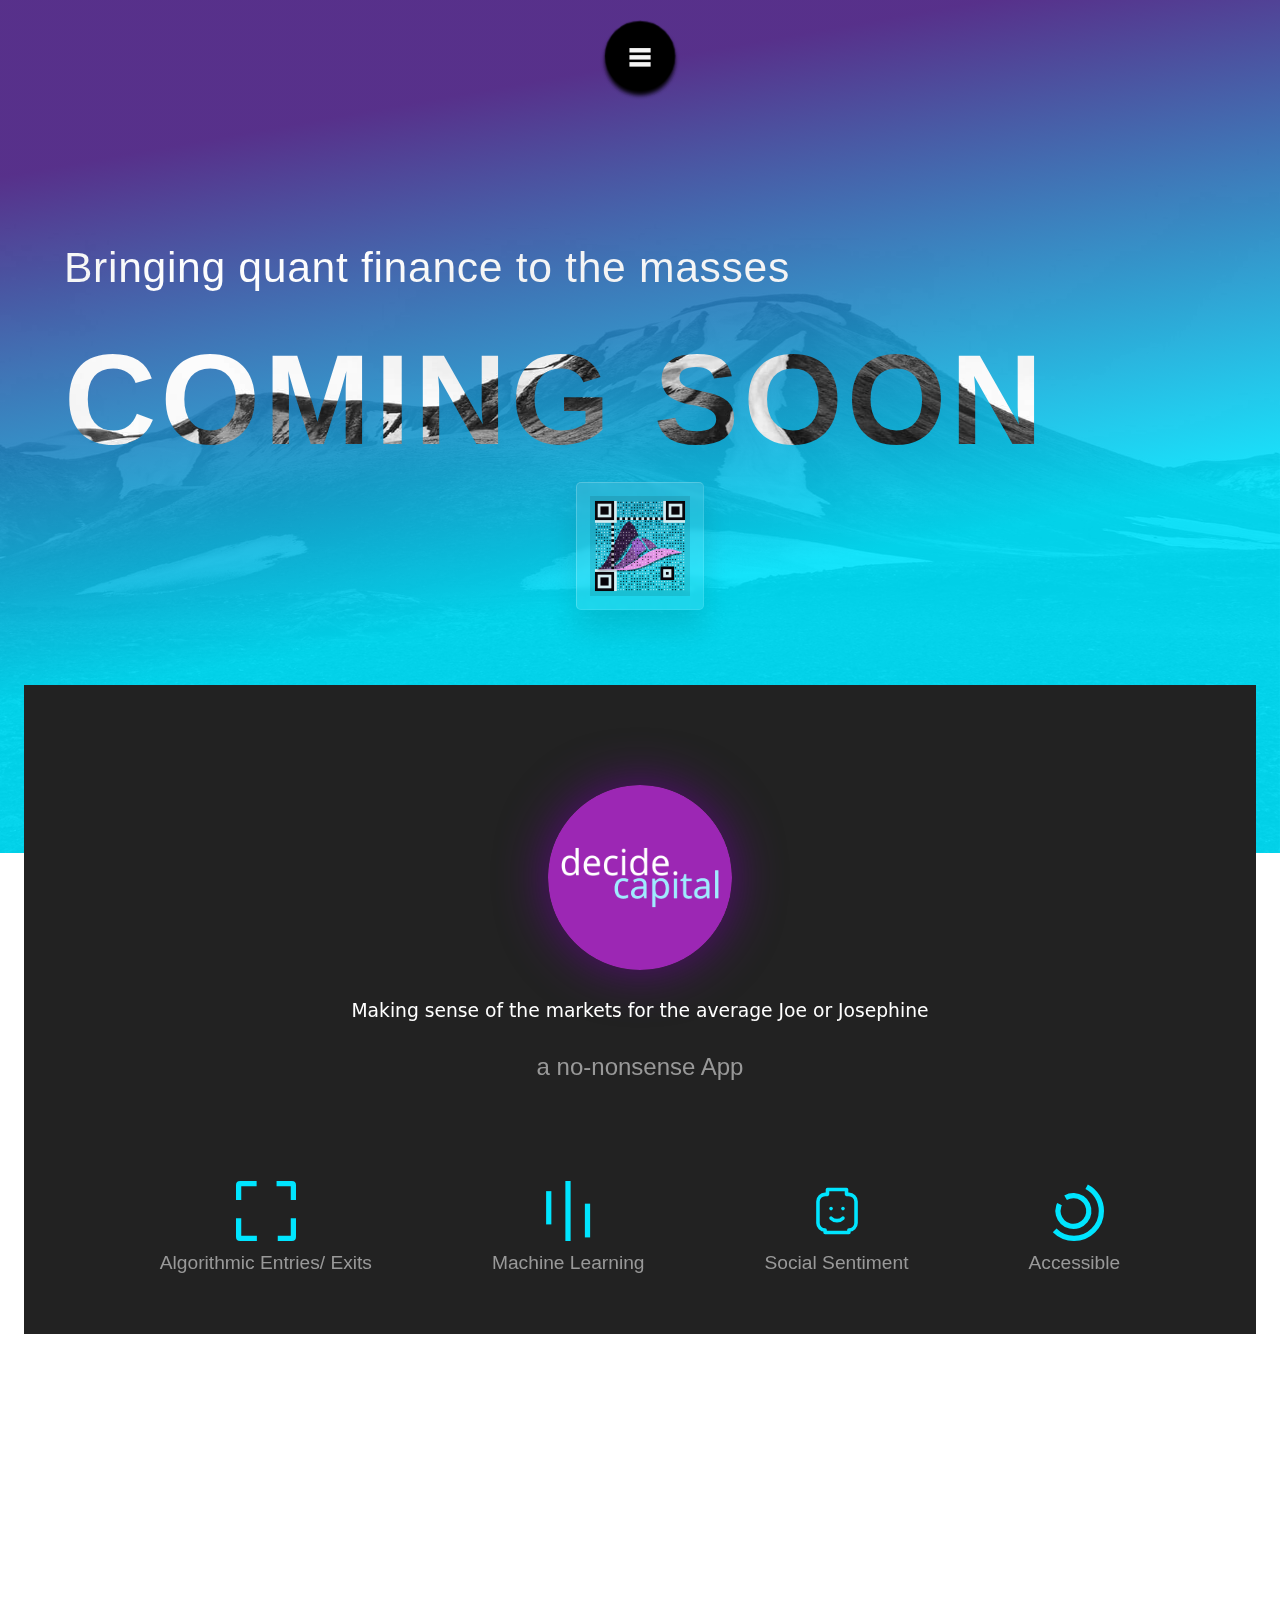
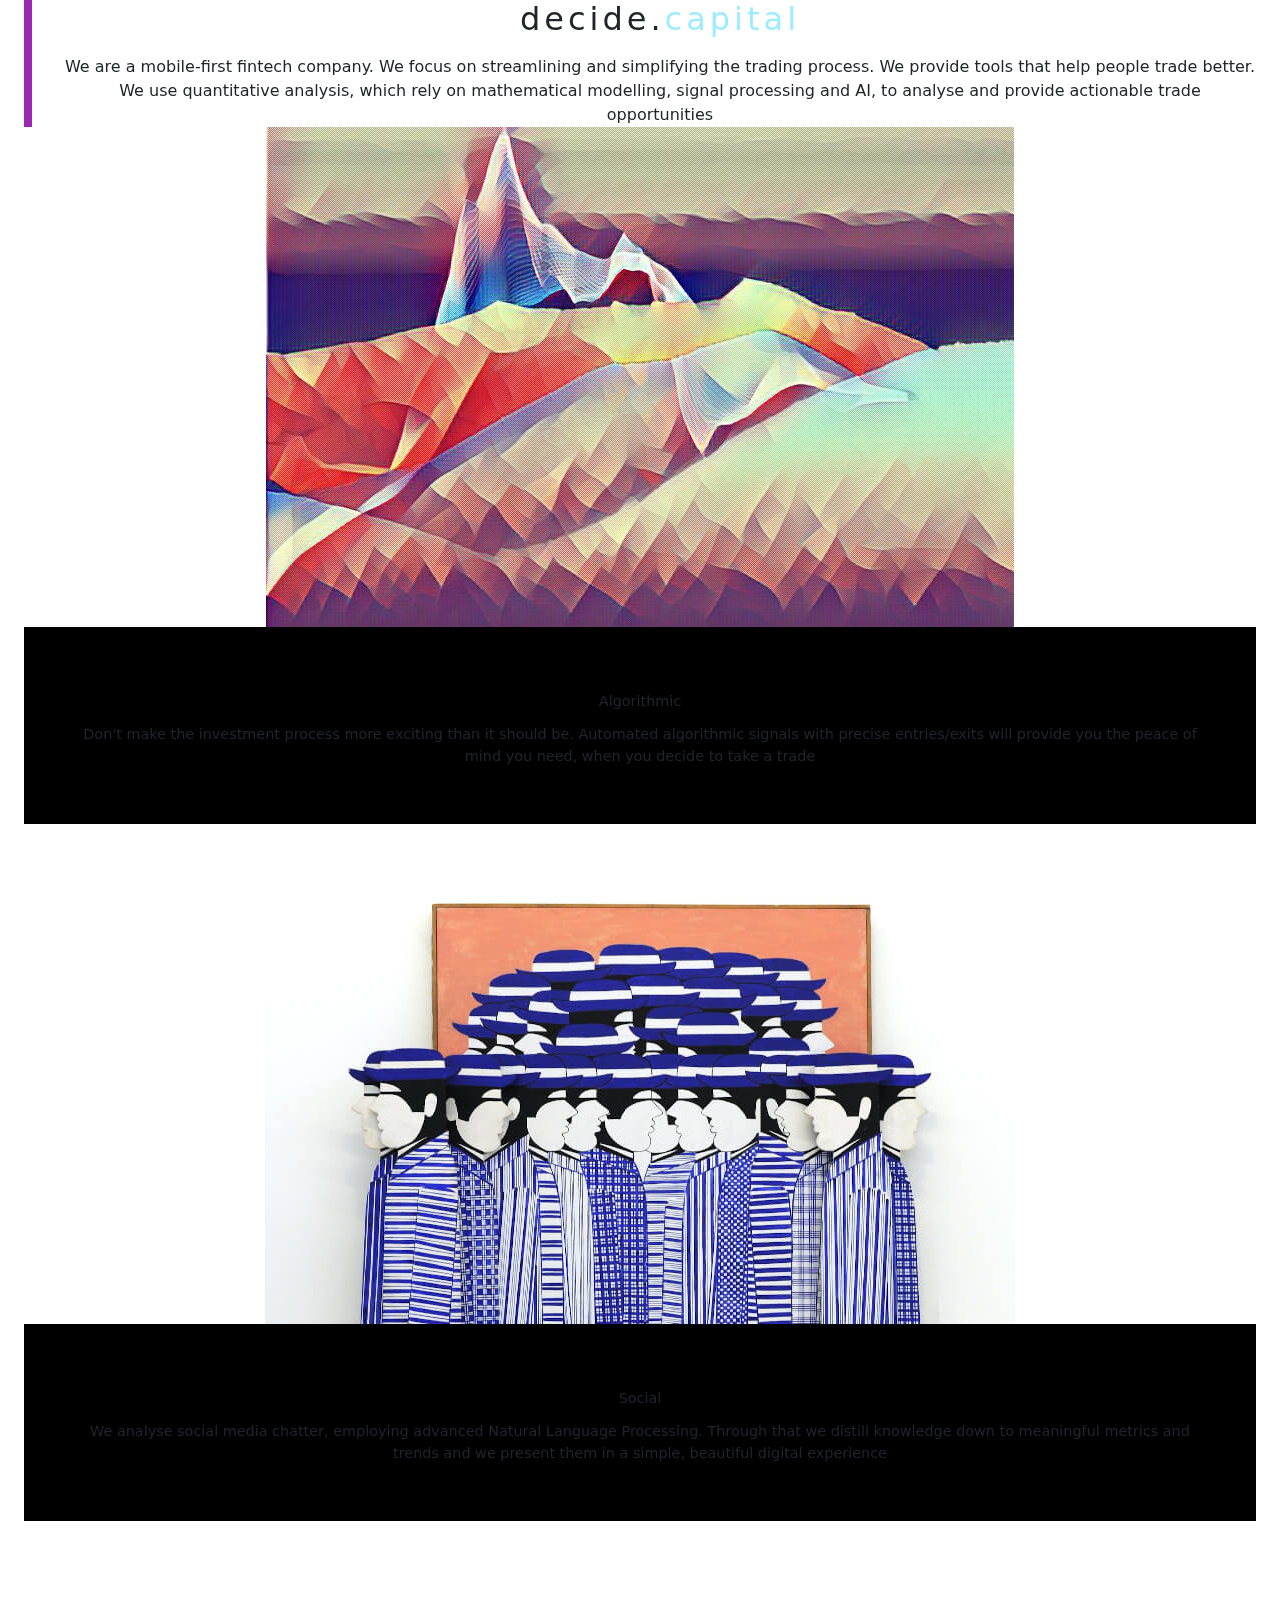
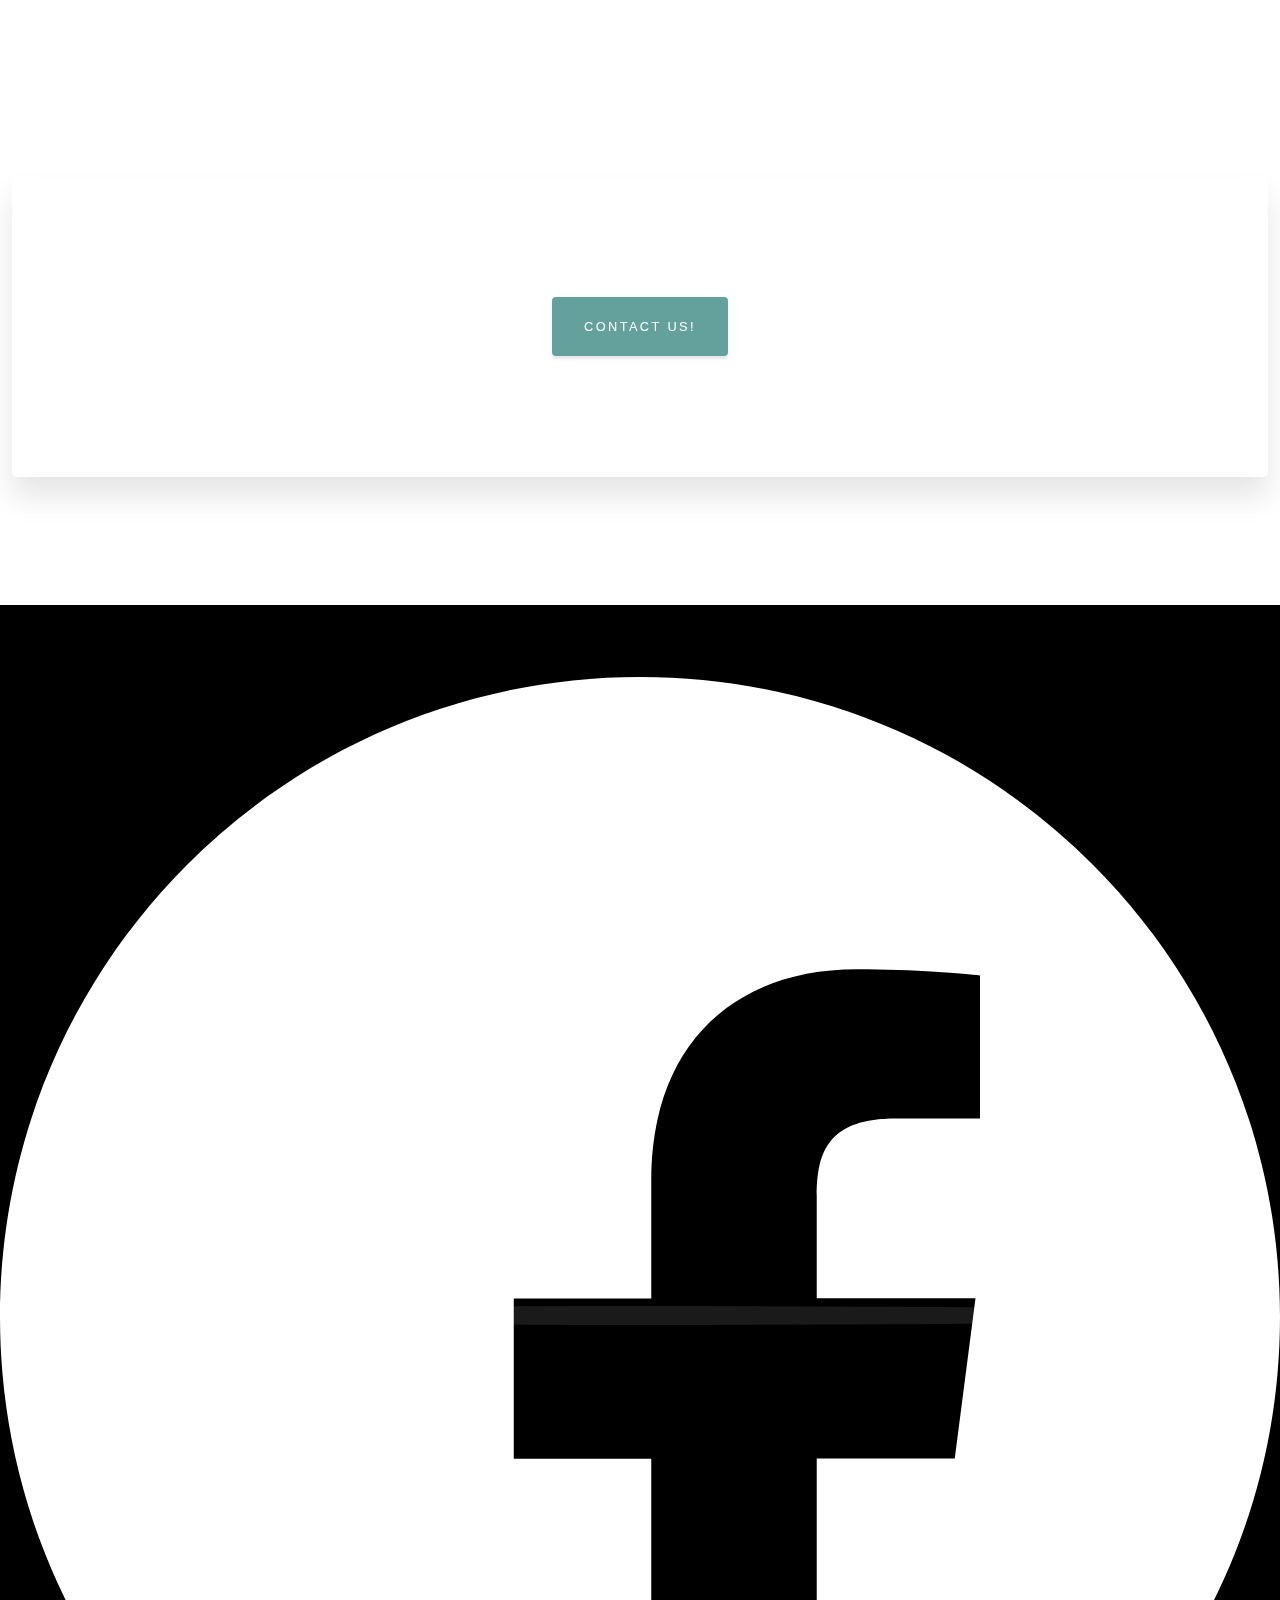
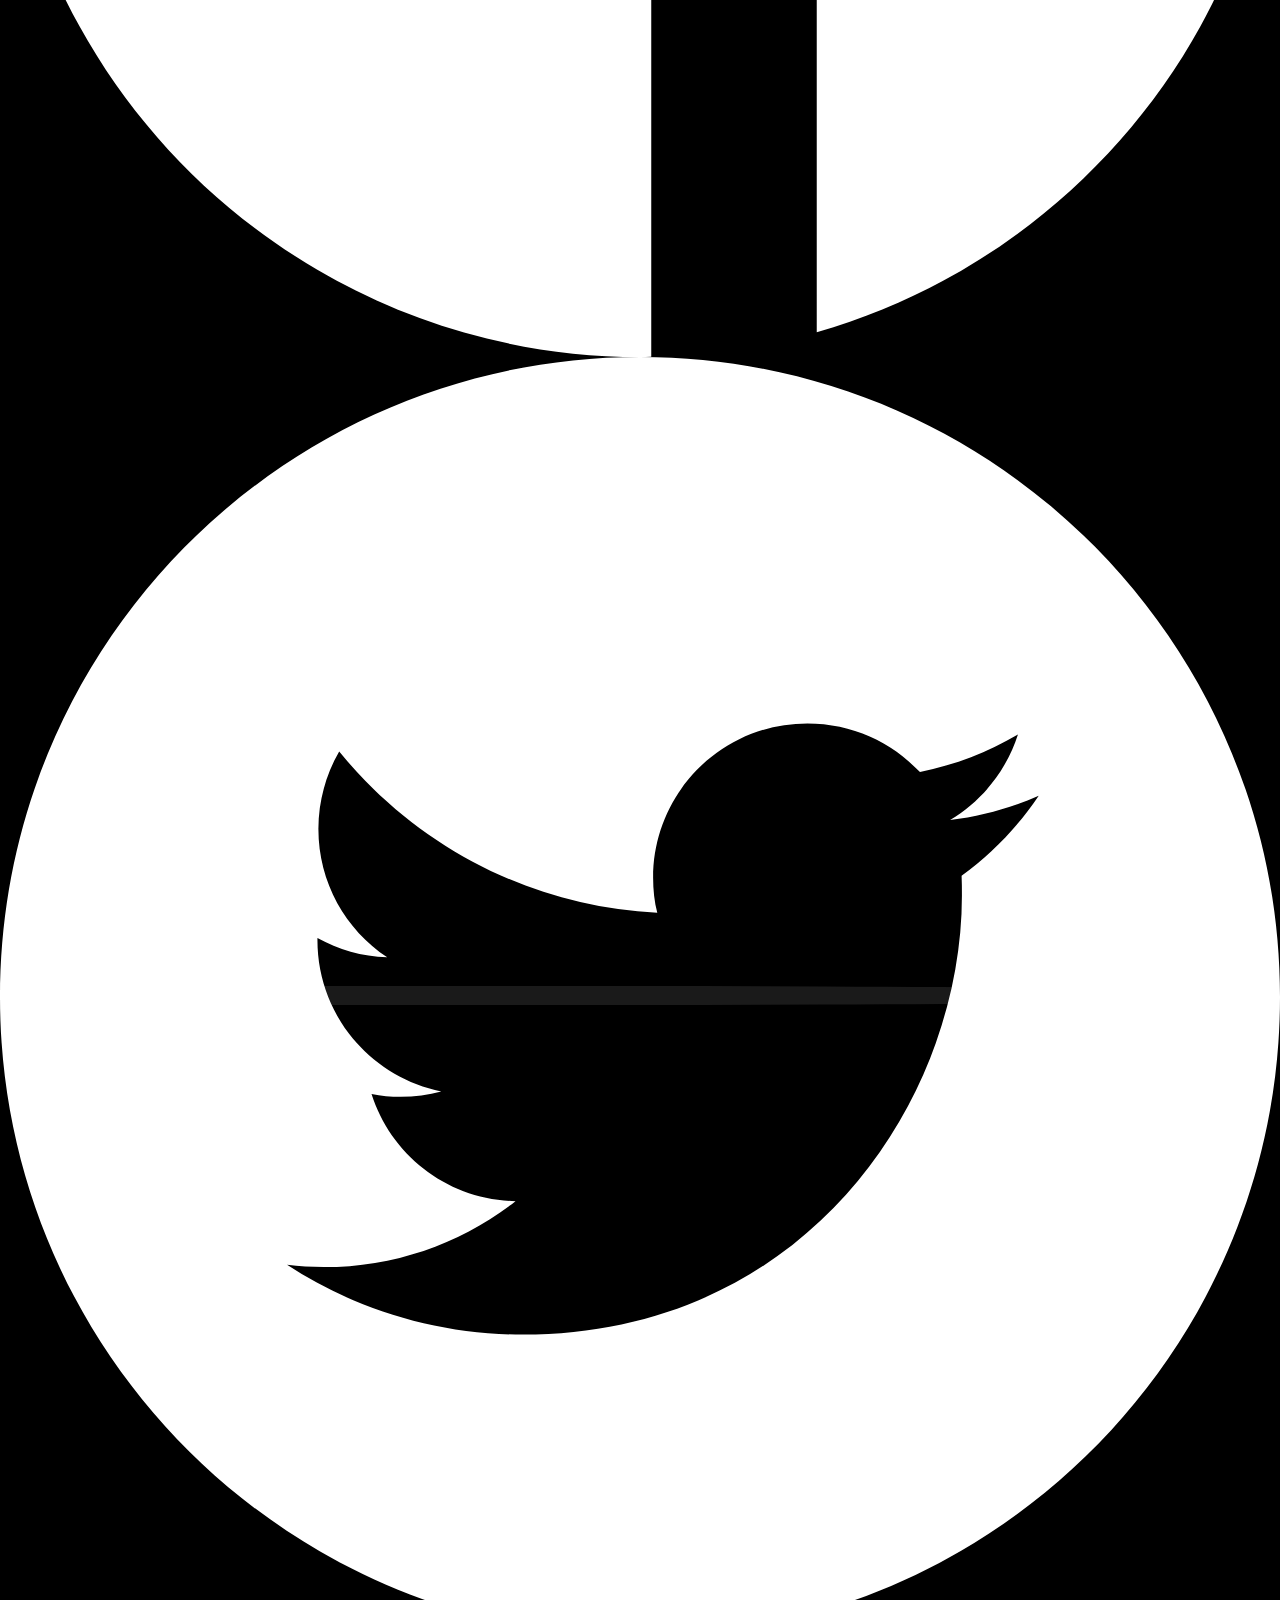
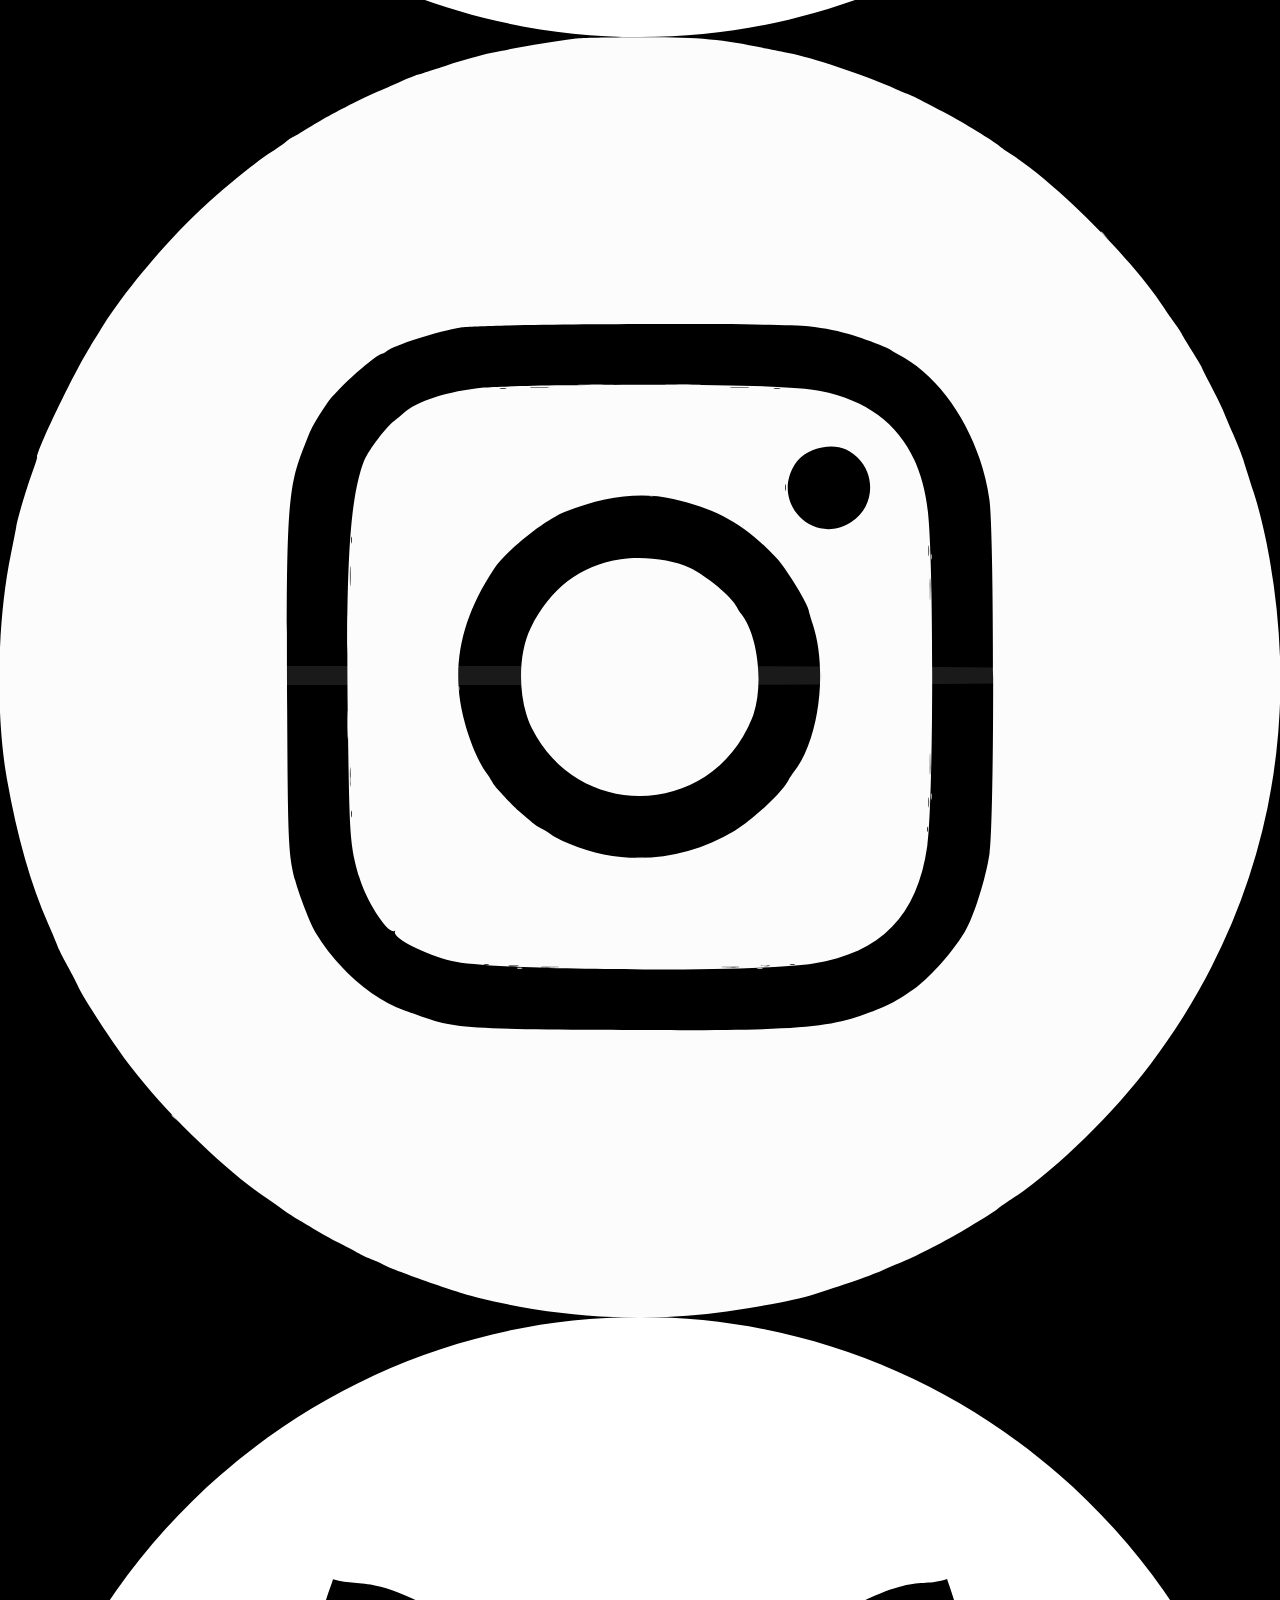
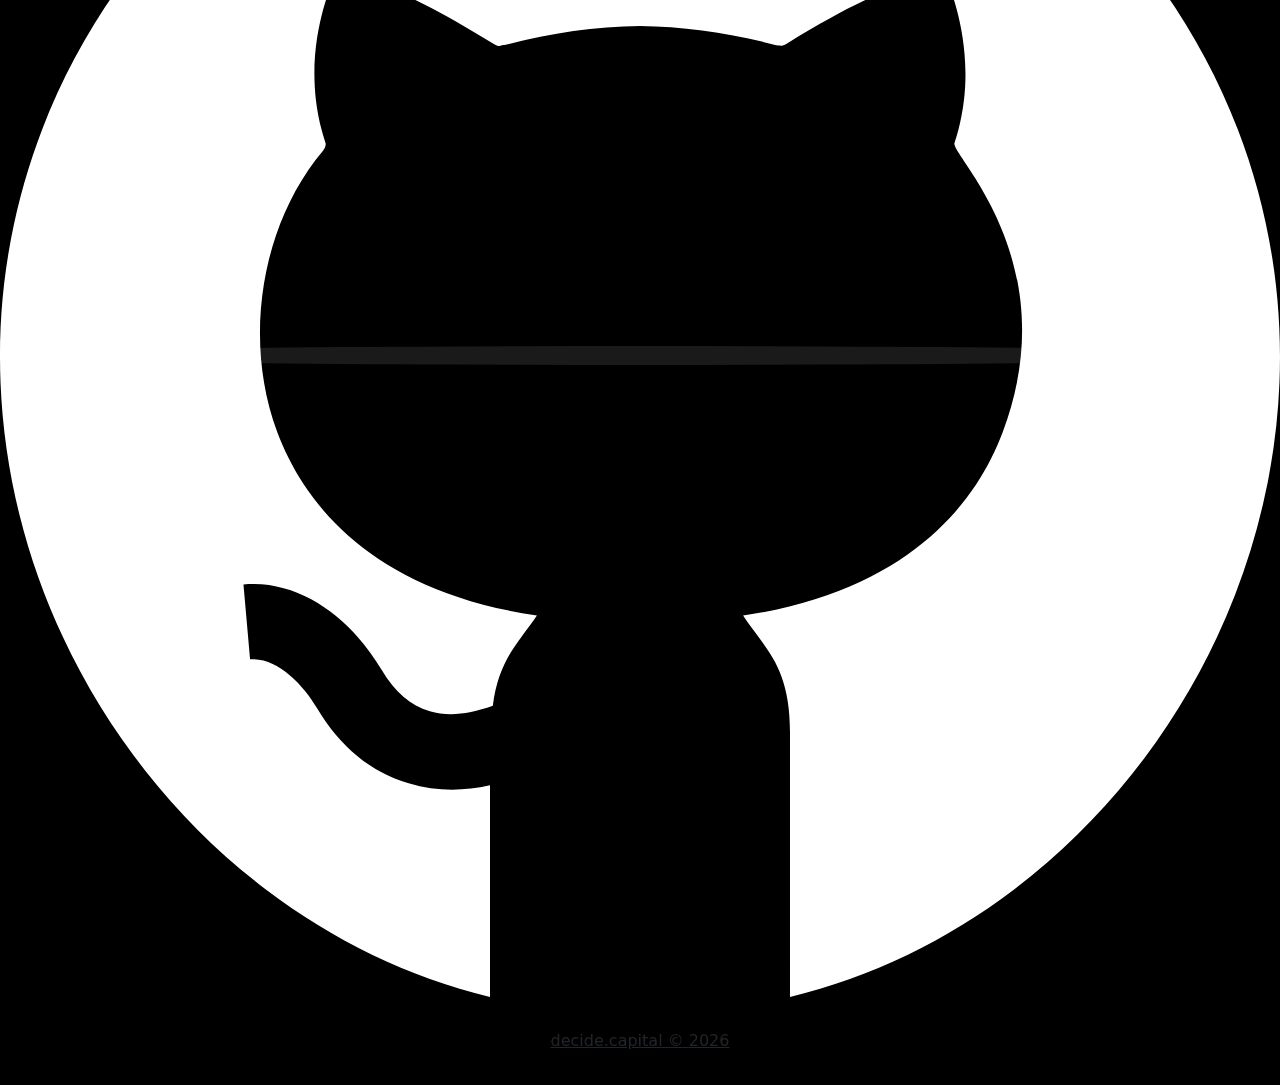
==== commit e58900d8: "Update index.html" ====
--- a/index.html
+++ b/index.html
@@ -1 +1 @@
-<!DOCTYPE html><html lang="en"><head><meta charset="utf-8" /><meta name="viewport" content="width=device-width, initial-scale=1, shrink-to-fit=no" /><meta name="description" content="Bringing quant finance to the masses. Automated algorithmic signals with precise entries and exits, trends, social media analysis, sentiment etc. We use quantitative analysis relying on mathematical modelling, signal processing and AI, to analyse and provide actionable trade opportunities. Try it now, its free!" /><meta name="author" content="decide.capital" /><meta name="google-site-verification" content="HIKNYgigtnJwFC1xpRrGo16Tag5pKkdZrkEqDZYjqVc" /><title>decide.capital | Bringing quant finance to the masses</title><link rel="icon" type="image/x-icon" href="assets/favicon.ico" /><link rel="apple-touch-icon" sizes="180x180" href="/apple-touch-icon.png"><link rel="icon" type="image/png" sizes="32x32" href="/favicon-32x32.png"><link rel="icon" type="image/png" sizes="16x16" href="/favicon-16x16.png"><link rel="manifest" href="/site.webmanifest"><style>.btn-primary{color:#fff;background-color:#64a19d;border-color:#64a19d}header{margin-top:-50px;font-family:sans-serif;font-weight:600}article{padding-top:100px;padding-bottom:100px;background-color:#222;text-align:center;color:#fff}svg{display:inline-block}picture img{position:fixed;will-change:transform;width:100%;z-index:-1}body{text-align:center}a{color:inherit}h3{margin:10px 0}.logoontop{border-radius:100%;width:15%}.qrsoon{z-index:inherit;width:10%;margin-top:-50%}.glassBox{z-index:inherit;margin-top:-50%;border-radius:5px;background:rgba(255,255,255,0.1);backdrop-filter:blur(2px);border-width:1px;border-style:solid;border-color:rgba(255,255,255,0.2) rgba(255,255,255,0.1) rgba(255,255,255,0.1) rgba(255,255,255,0.2);border-image:initial;box-shadow:rgba(0,0,0,0.1) 0 20px 30px;padding:1%;justify-content:center;align-items:center}.glassBox{box-sizing:border-box}.single-shadow{box-shadow:rgba(112,0,163,0.7) 0 0 50px}.menu-item,.menu-open-button{background:#000}.menu-item,.menu-open-button{box-shadow:rgba(0,0,0,0.7) 0 5px 5px;border-radius:100%;width:80px;height:80px;margin-left:-40px;position:absolute;top:30px;color:#f5f5f5;text-align:center;line-height:90px;transform:translate3d(0px,0px,0px)}.menu-open{display:none}.hamburger{width:30%;height:5px;background:#f5f5f5;display:block;position:absolute;top:50%;left:50%;margin-left:-12.5px;margin-top:-1.5px}.hamburger-1{transform:translate3d(0px,-8px,0px)}.hamburger-2{transform:translate3d(0px,0px,0px)}.hamburger-3{transform:translate3d(0px,8px,0px)}.menu-open-button{z-index:2;transform:scale(1.1,1.1) translate3d(0px,0px,0px)}.btn{padding:1.25rem 2rem;font-family:"Varela Round",-apple-system,BlinkMacSystemFont,"Segoe UI",Roboto,"Helvetica Neue",Arial,sans-serif,"Apple Color Emoji","Segoe UI Emoji","Segoe UI Symbol","Noto Color Emoji";font-size:80%;text-transform:uppercase;letter-spacing:.15rem;border:0;box-shadow:rgba(0,0,0,0.1) 0 .1875rem .1875rem 0!important}.masthead{z-index:-1;width:100%;height:100%}.about-section{padding:8rem 0}.about-section h3{padding:20px}.about-section{margin-top:-10%;padding:0}.about-section article{padding-bottom:0}.about-section h3{padding:3rem 0}.logoontop{border-radius:100%;width:25%}.qrsoon{margin-top:-42%;width:15%}.sticky-top{margin-top:50px;transform:scale(0.5,0.5) translate3d(0px,0px,0px)}@font-face{font-family:FontAwesome;src:url("https://maxcdn.bootstrapcdn.com/font-awesome/4.6.3/fonts/fontawesome-webfont.eot?#iefix&v=4.6.3") format("embedded-opentype"),url("https://maxcdn.bootstrapcdn.com/font-awesome/4.6.3/fonts/fontawesome-webfont.woff2?v=4.6.3") format("woff2"),url("https://maxcdn.bootstrapcdn.com/font-awesome/4.6.3/fonts/fontawesome-webfont.woff?v=4.6.3") format("woff"),url("https://maxcdn.bootstrapcdn.com/font-awesome/4.6.3/fonts/fontawesome-webfont.ttf?v=4.6.3") format("truetype"),url("https://maxcdn.bootstrapcdn.com/font-awesome/4.6.3/fonts/fontawesome-webfont.svg?v=4.6.3#fontawesomeregular") format("svg");font-weight:normal;font-style:normal}.fa{display:inline-block;font-style:normal;font-variant:normal;font-weight:normal;font-stretch:normal;line-height:1;font-family:FontAwesome;font-size:inherit;text-rendering:auto;-webkit-font-smoothing:antialiased}.fa-2x{font-size:2em}@-webkit-keyframes fa-spin{0%{transform:rotate(0deg)}100%{transform:rotate(359deg)}}@keyframes fa-spin{0%{transform:rotate(0deg)}100%{transform:rotate(359deg)}}.fa-heart::before{content:""}.fa-home::before{content:""}.fa-envelope::before{content:""}:root{--bs-blue:#0d6efd;--bs-indigo:#6610f2;--bs-purple:#6f42c1;--bs-pink:#d63384;--bs-red:#dc3545;--bs-orange:#fd7e14;--bs-yellow:#ffc107;--bs-green:#198754;--bs-teal:#20c997;--bs-cyan:#0dcaf0;--bs-white:#fff;--bs-gray:#6c757d;--bs-gray-dark:#343a40;--bs-primary:#0d6efd;--bs-secondary:#6c757d;--bs-success:#198754;--bs-info:#0dcaf0;--bs-warning:#ffc107;--bs-danger:#dc3545;--bs-light:#f8f9fa;--bs-dark:#212529;--bs-font-sans-serif:system-ui,-apple-system,"Segoe UI",Roboto,"Helvetica Neue",Arial,"Noto Sans","Liberation Sans",sans-serif,"Apple Color Emoji","Segoe UI Emoji","Segoe UI Symbol","Noto Color Emoji";--bs-font-monospace:SFMono-Regular,Menlo,Monaco,Consolas,"Liberation Mono","Courier New",monospace;--bs-gradient:linear-gradient(180deg,rgba(255,255,255,0.15),rgba(255,255,255,0))}*,::after,::before{box-sizing:border-box}:root{scroll-behavior:smooth}body{margin:0;font-family:var(--bs-font-sans-serif);font-size:1rem;font-weight:400;line-height:1.5;color:#212529;background-color:#fff;text-size-adjust:100%;-webkit-tap-highlight-color:transparent}hr{margin:1rem 0;color:inherit;background-color:currentcolor;border:0;opacity:.25}hr:not([size]){height:1px}.h1,.h2,.h3,.h4,.h5,.h6,h1,h2,h3,h4,h5,h6{margin-top:0;margin-bottom:.5rem;font-weight:500;line-height:1.2}.h2,h2{font-size:calc(1.325rem+0.9vw)}.h3,h3{font-size:calc(1.3rem+0.6vw)}.h5,h5{font-size:1.25rem}ol,ul{padding-left:2rem}dl,ol,ul{margin-top:0;margin-bottom:1rem}a{color:#0d6efd;text-decoration:underline}img,svg{vertical-align:middle}label{display:inline-block}button{border-radius:0}button,input,optgroup,select,textarea{margin:0;font-family:inherit;font-size:inherit;line-height:inherit}button,select{text-transform:none}[type="button"],[type="reset"],[type="submit"],button{appearance:button}[type="button"]:not(:disabled),[type="reset"]:not(:disabled),[type="submit"]:not(:disabled),button:not(:disabled){cursor:pointer}iframe{border:0}.img-fluid{max-width:100%;height:auto}.container,.container-fluid,.container-lg,.container-md,.container-sm,.container-xl,.container-xxl{width:100%;padding-right:var(--bs-gutter-x,0.75rem);padding-left:var(--bs-gutter-x,0.75rem);margin-right:auto;margin-left:auto}.row{--bs-gutter-x:1.5rem;--bs-gutter-y:0;display:flex;flex-wrap:wrap;margin-top:calc(var(--bs-gutter-y) * -1);margin-right:calc(var(--bs-gutter-x) * -0.5);margin-left:calc(var(--bs-gutter-x) * -0.5)}.row>*{flex-shrink:0;width:100%;max-width:100%;padding-right:calc(var(--bs-gutter-x) * .5);padding-left:calc(var(--bs-gutter-x) * .5);margin-top:var(--bs-gutter-y)}.g-4,.gx-4{--bs-gutter-x:1.5rem}.btn{display:inline-block;font-weight:400;line-height:1.5;color:#212529;text-align:center;text-decoration:none;vertical-align:middle;cursor:pointer;user-select:none;background-color:transparent;border:1px solid transparent;padding:.375rem .75rem;font-size:1rem;border-radius:.25rem;transition:color .15s ease-in-out 0s,background-color .15s ease-in-out 0s,border-color .15s ease-in-out 0s,box-shadow .15s ease-in-out 0s}.btn-primary{color:#fff;background-color:#0d6efd;border-color:#0d6efd}.fade{transition:opacity .15s linear 0s}.fade:not(.show){opacity:0}@-webkit-keyframes progress-bar-stripes{0%{background-position-x:1rem}}@keyframes progress-bar-stripes{0%{background-position-x:1rem}}.btn-close{box-sizing:content-box;width:1em;height:1em;padding:.25em;color:#000;background:url("data:image/svg+xml,%3csvgxmlns='http://www.w3.org/2000/svg'viewBox='001616'fill='%23000'%3e%3cpathd='M.293.293a110011.4140L86.58614.293.293a110111.4141.414L9.4148l6.2936.293a11001-1.4141.414L89.414l-6.2936.293a11001-1.414-1.414L6.5868.2931.707a110010-1.414z'/%3e%3c/svg%3e") center center / 1em no-repeat transparent;border:0;border-radius:.25rem;opacity:.5}.modal{position:fixed;top:0;left:0;z-index:1060;display:none;width:100%;height:100%;overflow:hidden auto;outline:0}.modal-dialog{position:relative;width:auto;margin:.5rem;pointer-events:none}.modal.fade .modal-dialog{transition:transform .3s ease-out 0s;transform:translate(0px,-50px)}.modal-content{position:relative;display:flex;flex-direction:column;width:100%;pointer-events:auto;background-color:#fff;background-clip:padding-box;border:1px solid rgba(0,0,0,0.2);border-radius:.3rem;outline:0}.modal-header{display:flex;flex-shrink:0;align-items:center;justify-content:space-between;padding:1rem;border-bottom:1px solid #dee2e6;border-top-left-radius:calc(0.3rem - 1px);border-top-right-radius:calc(0.3rem - 1px)}.modal-header .btn-close{padding:.5rem;margin:-0.5rem -0.5rem -0.5rem auto}.modal-body{position:relative;flex:1 1 auto;padding:1rem}.modal-footer{display:flex;flex-wrap:wrap;flex-shrink:0;align-items:center;justify-content:flex-end;padding:.75rem;border-top:1px solid #dee2e6;border-bottom-right-radius:calc(0.3rem - 1px);border-bottom-left-radius:calc(0.3rem - 1px)}.modal-footer>*{margin:.25rem}@-webkit-keyframes spinner-border{100%{transform:rotate(360deg)}}@keyframes spinner-border{100%{transform:rotate(360deg)}}@-webkit-keyframes spinner-grow{0%{transform:scale(0)}50%{opacity:1;transform:none}}@keyframes spinner-grow{0%{transform:scale(0)}50%{opacity:1;transform:none}}.sticky-top{position:sticky;top:0;z-index:1020}.d-none{display:none!important}.justify-content-center{justify-content:center!important}.align-items-center{align-items:center!important}.me-0{margin-right:0!important}.mb-0{margin-bottom:0!important}.ms-0{margin-left:0!important}.px-4{padding-right:1.5rem!important;padding-left:1.5rem!important}.text-center{text-align:center!important}.btn-primary{color:#fff;background-color:#64a19d;border-color:#64a19d}header{margin-top:-50px;font-family:sans-serif;font-weight:600}ul{margin:0;padding:0;list-style-type:none}h1,h2{margin:0}article{padding-top:100px;padding-bottom:100px;background-color:#222;text-align:center;color:#fff}ul{margin-top:100px}li{display:inline-block;margin:0 60px 50px}h2{margin-top:35px;font-size:1.2em;font-family:sans-serif;font-weight:300;color:#999}h5{font-size:1.5em;font-family:sans-serif;font-weight:300;color:#999}svg{display:inline-block}picture img{position:fixed;will-change:transform;width:100%;z-index:-1}body{text-align:center}a{color:inherit}h1,h2,h3,h4{margin:10px 0}.logoontop{border-radius:100%;width:15%}.qrsoon{z-index:inherit;width:10%;margin-top:-50%}.glassBox{z-index:inherit;margin-top:-50%;border-radius:5px;background:rgba(255,255,255,0.1);border-width:1px;border-style:solid;border-color:rgba(255,255,255,0.2) rgba(255,255,255,0.1) rgba(255,255,255,0.1) rgba(255,255,255,0.2);border-image:initial;box-shadow:rgba(0,0,0,0.1) 0 20px 30px;padding:1%;justify-content:center;align-items:center}.glassBox,.glassBox *{box-sizing:border-box;transition:all 400ms ease 0s}.single-shadow{box-shadow:rgba(112,0,163,0.7) 0 0 50px}.menu-open-button,.menu-item{background:black}.menu-item,.menu-open-button{box-shadow:rgba(0,0,0,0.7) 0 5px 5px;border-radius:100%;width:80px;height:80px;margin-left:-40px;position:absolute;top:30px;color:whitesmoke;text-align:center;line-height:90px;transform:translate3d(0px,0px,0px);transition:transform 200ms ease-out 0s}.menu-open{display:none}.hamburger{width:30%;height:5px;background:whitesmoke;display:block;position:absolute;top:50%;left:50%;margin-left:-12.5px;margin-top:-1.5px;transition:transform 200ms ease 0s}.hamburger-1{transform:translate3d(0px,-8px,0px)}.hamburger-2{transform:translate3d(0px,0px,0px)}.hamburger-3{transform:translate3d(0px,8px,0px)}.menu-item:nth-child(4){transition-duration:130ms}.menu-item:nth-child(5){transition-duration:190ms}.menu-item:nth-child(6){transition-duration:250ms}.menu-open-button{z-index:2;transition-timing-function:cubic-bezier(0.175,0.885,0.32,1.275);transition-duration:400ms;transform:scale(1.1,1.1) translate3d(0px,0px,0px);cursor:pointer}.btn{padding:1.25rem 2rem;font-family:"Varela Round",-apple-system,BlinkMacSystemFont,"Segoe UI",Roboto,"Helvetica Neue",Arial,sans-serif,"Apple Color Emoji","Segoe UI Emoji","Segoe UI Symbol","Noto Color Emoji";font-size:80%;text-transform:uppercase;letter-spacing:.15rem;border:0;box-shadow:rgba(0,0,0,0.1) 0 .1875rem .1875rem 0!important}.masthead{z-index:-1;width:100%;height:100%}.about-section{padding:8rem 0}.about-section h3{padding:20px}.about-section{margin-top:-10%;padding:0rem 0}.about-section article{padding-bottom:0}.about-section h3{padding:3rem 0}.logoontop{border-radius:100%;width:25%}.qrsoon{margin-top:-42%;width:15%}.sticky-top{margin-top:50px;transform:scale(0.5,0.5) translate3d(0px,0px,0px)}</style><link href="https://maxcdn.bootstrapcdn.com/font-awesome/4.6.3/css/font-awesome.min.css" rel="stylesheet" integrity="sha384-T8Gy5hrqNKT+hzMclPo118YTQO6cYprQmhrYwIiQ/3axmI1hQomh7Ud2hPOy8SP1" crossorigin="anonymous" onload="this.rel='stylesheet'"><link href="https://cdn.jsdelivr.net/npm/bootstrap@5.0.2/dist/css/bootstrap.min.css" rel="stylesheet" integrity="sha384-EVSTQN3/azprG1Anm3QDgpJLIm9Nao0Yz1ztcQTwFspd3yD65VohhpuuCOmLASjC" crossorigin="anonymous" onload="this.rel='stylesheet'"><link rel="stylesheet" type="text/css" href="css/decide.capital.defaulttheme.css?ver=1" onload="this.rel='stylesheet'"> <script async src="https://www.googletagmanager.com/gtag/js?id=G-QTQ0LNFEC7"></script> <script>window.dataLayer=window.dataLayer||[];function gtag(){dataLayer.push(arguments);} gtag('js',new Date());gtag('config','G-QTQ0LNFEC7');</script> </head><body id="page-top"> <nav class="sticky-top"> <input type="checkbox" href="#" class="menu-open" name="menu-open" id="menu-open" /> <label class="menu-open-button" for="menu-open"> <span class="hamburger hamburger-1"></span> <span class="hamburger hamburger-2"></span> <span class="hamburger hamburger-3"></span> </label> <a href="#" class="disabled"> <i class=""></i> </a> <a href="#social-section" class="menu-item"> <i class="fa fa-heart fa-2x"></i> </a> <a href="#" class="menu-item"> <i class="fa fa-home fa-2x"></i> </a> <a href="#contact-form-section" class="menu-item"> <i class="fa fa-envelope fa-2x"></i> </a> <a href="#" class="disabled"> <i class=""></i> </a> </nav> <header class="masthead"> <section id="Home" ><div class=" align-items-center justify-content-center"> <picture class="hero"> <img src="assets/img/optimized-header.jpg" alt="climbing the mountain towards financial freedom"> <svg width="100%" height="100%" xmlns="http://www.w3.org/2000/svg" viewBox="0 0 1920 1280" preserveAspectRatio="xMidYMid slice"> <defs> <linearGradient id="gradient" gradientTransform="rotate(75)"> <stop offset="20%" stop-color="#451a7e" /> <stop offset="80%" stop-color="#00e5ff" /> </linearGradient> <mask id="mask"> <rect x="0" y="0" width="100%" height="100%" fill="#fff" /> <text x="5%" y="33%" font-size="4em" font-weight="300">Bringing quant finance to the masses</text> <text x="5%" y="52%" font-size="12em" letter-spacing="6">COMING SOON</text> </mask> </defs> <rect width="100%" height="100%" fill="url(#gradient)" fill-opacity="0.9" mask="url(#mask)" /> </svg> </picture> <img class="qrsoon glassBox" src="assets/img/qrqr.png" alt="decide.capital app for Apple Play Store and Google Play soon"></div> </section> </header> <section id="about-section" class="about-section text-center" id="about"><div class="container px-4 px-lg-5"><div class="row gx-4 gx-lg-5 justify-content-center "><div class="col-lg-12 "> <article > <img class="logoontop single-shadow img-fluid mb-lg-5" src="assets/img/decide.capital-logo500px.png" alt="decide.capital logo.png" /><h3>Making sense of the markets for the average Joe or Josephine</h3><h5>a no-nonsense App</h5><ul><li> <img src="assets/icons/scalable.svg" alt="" width="60" height="60"><h2>Algorithmic Entries/ Exits</h2><li> <img src="assets/icons/customizable.svg" alt="" width="60" height="60"><h2>Machine Learning</h2><li> <img src="assets/icons/optimized-social-setiment.svg" alt="" width="60" height="60"><h2>Social Sentiment</h2><li> <img src="assets/icons/accessible.svg" alt="" width="60" height="60"><h2>Accessible</h2></ul> </article></div></div></div> </section> <section class="projects-section bg-light" id="projects"><div class="container px-4 px-lg-5"><div class="row gx-0 mb-4 mb-lg-5 align-items-center"><div class="col-xl-6 col-lg-6"><div class="featured-text text-justify text-lg-left"><h1>decide.<span class="color-blue-accent">capital</span></h1><p class="text-black-50 mb-0"> We are a mobile-first fintech company. We focus on streamlining and simplifying the trading process. We provide tools that help people trade better. We use quantitative analysis, which rely on mathematical modelling, signal processing and AI, to analyse and provide actionable trade opportunities</p></div></div><div class="col-xl-6 col-lg-6"><div class="featured-text text-center text-lg-left"></div></div></div><div class="row gx-0 mb-5 mb-lg-0 justify-content-center"><div class="col-lg-6"><img class="img-fluid itran" src="assets/img/decide.capital.algomountain.jpeg" alt="..." /></div><div class="col-lg-6"><div class="bg-black text-center h-100 project"><div class="d-flex h-100"><div class="project-text w-100 my-auto text-center text-lg-left"><h4 class="text-white">Algorithmic</h4><p class="mb-0 text-white-50">Don't make the investment process more exciting than it should be. Automated algorithmic signals with precise entries/exits will provide you the peace of mind you need, when you decide to take a trade</p><hr class="d-none d-lg-block mb-0 ms-0" /></div></div></div></div></div><div class="row gx-0 justify-content-center"><div class="col-lg-6"><img class="img-fluid" src="assets/img/wearedetail.jpg" alt="..." /></div><div class="col-lg-6 order-lg-first"><div class="bg-black text-center h-100 project"><div class="d-flex h-100"><div class="project-text w-100 my-auto text-center text-lg-right"><h4 class="text-white">Social</h4><p class="mb-0 text-white-50">We analyse social media chatter, employing advanced Natural Language Processing. Through that we distill knowledge down to meaningful metrics and trends and we present them in a simple, beautiful digital experience</p><hr class="d-none d-lg-block mb-0 me-0" /></div></div></div></div></div></div> </section> <section id="contact-form-section" class="signup-section" id="signup"><div class="container px-4 px-lg-5"><div class="row gx-4 gx-lg-5"><div class="col-md-10 col-lg-8 mx-auto text-center glass"> <i class="fa fa-paper-plane fa-2x mb-2"></i><div class="row"> <button type="button" class="btn btn-primary" data-bs-toggle="modal" data-bs-target="#staticBackdrop"> Contact us! </button><div class="modal fade" id="staticBackdrop" data-bs-keyboard="false" tabindex="-1" aria-labelledby="staticBackdropLabel" aria-hidden="true"><div class="modal-dialog"><div class="modal-content"><div class="modal-header"> <button type="button" class="btn-close" data-bs-dismiss="modal" aria-label="Close"></button></div><div class="modal-body"> <iframe loading="lazy" src="https://docs.google.com/forms/d/e/1FAIpQLSdWAnqYxB5hsYm14GGEMp4S1ZBiaXz1gdHEG9UArLJFAxxhQA/viewform?embedded=true" width="100%" height="550" frameborder="0" marginheight="0" marginwidth="0">Loading...</iframe></div><div class="modal-footer"> <button type="button" class="btn btn-primary" data-bs-dismiss="modal">Close</button></div></div></div></div></div></div></div></div> </section> <section id="social-section" class="social-section bg-black "><div class="d-flex justify-content-center"> <a href="#" > <i class="fa fa-arrow-circle-up fa-2x text-white"></i> </a></div><div class="social d-flex justify-content-center"> <a class="mx-2" href="https://www.facebook.com/decide.capital/"><?xml version="1.0"?><svg xmlns="http://www.w3.org/2000/svg" xmlns:xlink="http://www.w3.org/1999/xlink" xmlns:svgjs="http://svgjs.com/svgjs" version="1.1" width="100%" height="100%" x="0" y="0" viewBox="0 0 512 512" style="enable-background:new 0 0 512 512" xml:space="preserve"><g><path xmlns="http://www.w3.org/2000/svg" d="m512 256c0-141.4-114.6-256-256-256s-256 114.6-256 256 114.6 256 256 256c1.5 0 3 0 4.5-.1v-199.2h-55v-64.1h55v-47.2c0-54.7 33.4-84.5 82.2-84.5 23.4 0 43.5 1.7 49.3 2.5v57.2h-33.6c-26.5 0-31.7 12.6-31.7 31.1v40.8h63.5l-8.3 64.1h-55.2v189.5c107-30.7 185.3-129.2 185.3-246.1z" fill="#ffffff" data-original="#000000" /></g></svg></a> <a class="mx-2" href="https://twitter.com/decidecapital"><?xml version="1.0" encoding="utf-8"?> <svg version="1.1" id="White" xmlns="http://www.w3.org/2000/svg" xmlns:xlink="http://www.w3.org/1999/xlink" x="0px" y="0px" 	 viewBox="0 0 400 400" style="enable-background:new 0 0 400 400;" xml:space="preserve"><style type="text/css">.st0{fill:#FFF}</style><path class="st0" d="M400,200c0,110.5-89.5,200-200,200S0,310.5,0,200S89.5,0,200,0S400,89.5,400,200z M163.4,305.5 	c88.7,0,137.2-73.5,137.2-137.2c0-2.1,0-4.2-0.1-6.2c9.4-6.8,17.6-15.3,24.1-25c-8.6,3.8-17.9,6.4-27.7,7.6 	c10-6,17.6-15.4,21.2-26.7c-9.3,5.5-19.6,9.5-30.6,11.7c-8.8-9.4-21.3-15.2-35.2-15.2c-26.6,0-48.2,21.6-48.2,48.2 	c0,3.8,0.4,7.5,1.3,11c-40.1-2-75.6-21.2-99.4-50.4c-4.1,7.1-6.5,15.4-6.5,24.2c0,16.7,8.5,31.5,21.5,40.1c-7.9-0.2-15.3-2.4-21.8-6 	c0,0.2,0,0.4,0,0.6c0,23.4,16.6,42.8,38.7,47.3c-4,1.1-8.3,1.7-12.7,1.7c-3.1,0-6.1-0.3-9.1-0.9c6.1,19.2,23.9,33.1,45,33.5 	c-16.5,12.9-37.3,20.6-59.9,20.6c-3.9,0-7.7-0.2-11.5-0.7C110.8,297.5,136.2,305.5,163.4,305.5"/> </svg></a> <a class="mx-2" href="https://instagram.com/decide.capital"><?xml version="1.0" encoding="utf-8"?> <svg id="svg" version="1.1" xmlns="http://www.w3.org/2000/svg" xmlns:xlink="http://www.w3.org/1999/xlink" width="100%" viewBox="0 0 400 400"><g id="svgg"><path id="path0" d="M180.000 0.441 C 170.445 1.700,164.890 2.651,153.400 4.994 C 150.540 5.577,144.420 7.289,139.800 8.799 C 135.180 10.309,130.960 11.670,130.422 11.824 C 129.884 11.978,127.184 13.092,124.422 14.299 C 121.660 15.507,118.023 17.080,116.340 17.795 C 114.658 18.511,111.508 20.043,109.340 21.201 C 107.173 22.359,104.398 23.805,103.173 24.415 C 101.948 25.025,98.915 26.801,96.433 28.362 C 93.951 29.923,91.803 31.201,91.660 31.202 C 91.517 31.203,90.410 31.955,89.200 32.873 C 87.990 33.792,86.009 35.186,84.798 35.972 C 77.772 40.528,65.082 51.216,57.692 58.800 C 47.128 69.642,36.937 82.336,31.358 91.600 C 30.762 92.590,29.268 95.018,28.037 96.995 C 23.018 105.061,11.600 128.893,11.600 131.305 C 11.600 131.657,11.066 133.395,10.413 135.166 C 8.346 140.772,5.659 149.823,5.037 153.272 C 4.708 155.102,3.991 158.760,3.445 161.400 C -0.934 182.559,-1.446 211.483,2.194 232.000 C 5.367 249.880,9.658 264.908,15.112 277.244 C 16.414 280.190,17.687 283.230,17.940 284.000 C 18.192 284.770,19.580 287.546,21.023 290.169 C 22.466 292.793,23.910 295.568,24.231 296.337 C 25.693 299.835,35.320 314.557,41.001 321.981 C 52.206 336.624,71.300 355.035,83.600 363.055 C 84.810 363.844,86.700 365.176,87.800 366.014 C 88.900 366.853,90.817 368.138,92.059 368.869 C 93.302 369.601,95.886 371.153,97.802 372.318 C 99.718 373.483,103.561 375.619,106.343 377.066 C 109.124 378.512,111.940 380.020,112.600 380.417 C 113.260 380.814,114.880 381.536,116.200 382.023 C 117.520 382.509,118.780 383.045,119.000 383.214 C 120.925 384.692,141.736 392.059,149.400 393.974 C 176.867 400.840,206.474 402.041,233.200 397.373 C 244.281 395.438,250.093 394.219,254.000 393.010 C 263.272 390.142,271.227 387.378,275.485 385.546 C 278.078 384.430,281.579 382.928,283.265 382.208 C 287.302 380.485,297.673 375.028,302.200 372.246 C 304.180 371.029,306.790 369.464,308.000 368.768 C 309.210 368.073,310.920 366.921,311.800 366.209 C 312.680 365.497,314.472 364.229,315.783 363.392 C 328.757 355.102,347.649 336.810,359.464 321.098 C 395.052 273.772,407.638 217.329,395.802 158.149 C 394.682 152.551,393.207 146.744,391.790 142.349 C 390.557 138.527,389.137 134.050,388.635 132.400 C 388.133 130.750,386.684 127.060,385.414 124.200 C 384.145 121.340,382.722 118.010,382.253 116.799 C 381.784 115.589,380.095 112.129,378.500 109.110 C 376.905 106.092,375.600 103.504,375.600 103.359 C 375.600 103.214,374.160 100.802,372.400 98.000 C 370.640 95.198,369.200 92.768,369.200 92.601 C 369.200 92.434,368.321 91.106,367.247 89.649 C 366.172 88.192,364.597 85.919,363.747 84.599 C 354.245 69.845,329.907 45.476,315.604 36.394 C 314.396 35.628,312.866 34.533,312.204 33.962 C 310.735 32.695,300.551 26.449,296.323 24.221 C 287.552 19.600,284.911 18.261,284.000 17.975 C 283.450 17.802,280.761 16.647,278.024 15.408 C 270.276 11.899,252.914 6.148,246.728 5.041 C 244.898 4.713,241.600 4.061,239.400 3.591 C 225.363 0.593,218.597 -0.006,199.400 0.050 C 190.160 0.077,181.430 0.253,180.000 0.441 M252.600 90.368 C 258.012 90.979,262.301 91.860,266.561 93.235 C 271.475 94.822,277.678 97.220,278.400 97.812 C 278.730 98.082,279.593 98.604,280.317 98.971 C 294.810 106.314,306.360 124.565,309.194 144.600 C 310.744 155.554,310.759 244.750,309.212 255.200 C 308.064 262.959,304.266 275.017,301.557 279.504 C 297.535 286.165,290.345 294.240,285.400 297.649 C 279.419 301.772,277.605 302.703,270.400 305.344 C 257.605 310.035,247.013 310.662,187.400 310.257 C 146.616 309.980,141.728 309.631,132.400 306.339 C 130.530 305.679,127.753 304.698,126.230 304.159 C 116.242 300.624,105.387 291.102,98.686 280.000 C 97.035 277.264,93.498 268.226,92.268 263.600 C 90.139 255.592,89.966 251.892,89.736 209.600 C 89.414 150.190,89.937 141.151,94.354 129.800 C 94.782 128.700,95.657 126.450,96.298 124.800 C 97.412 121.934,98.706 119.669,102.167 114.528 C 105.316 109.849,117.740 98.800,119.851 98.800 C 120.008 98.800,120.429 98.535,120.787 98.212 C 122.754 96.431,137.349 91.751,144.000 90.769 C 151.702 89.630,243.083 89.293,252.600 90.368 M176.000 108.844 C 164.890 108.987,153.755 109.308,151.256 109.558 C 139.931 110.688,130.150 113.824,125.979 117.661 C 125.418 118.177,124.149 119.219,123.158 119.974 C 120.485 122.015,114.870 129.521,113.713 132.600 C 109.120 144.824,107.943 166.402,108.820 222.300 C 109.257 250.161,109.505 253.071,112.255 262.534 C 114.439 270.050,121.295 280.577,123.227 279.383 C 123.537 279.192,123.622 279.241,123.454 279.513 C 122.313 281.359,132.389 286.588,141.200 288.723 C 154.067 291.841,235.958 292.441,254.200 289.551 C 275.384 286.196,286.695 274.541,289.760 252.911 C 291.722 239.068,291.858 164.953,289.952 148.200 C 287.549 127.077,276.381 114.587,256.344 110.617 C 247.703 108.905,219.555 108.283,176.000 108.844 M171.317 109.496 C 169.951 109.574,167.611 109.574,166.117 109.497 C 164.622 109.420,165.740 109.356,168.600 109.355 C 171.460 109.355,172.682 109.418,171.317 109.496 M233.717 109.496 C 232.351 109.574,230.011 109.574,228.517 109.497 C 227.022 109.420,228.140 109.356,231.000 109.355 C 233.860 109.355,235.082 109.418,233.717 109.496 M158.100 109.882 C 157.605 109.978,156.795 109.978,156.300 109.882 C 155.805 109.787,156.210 109.709,157.200 109.709 C 158.190 109.709,158.595 109.787,158.100 109.882 M243.700 109.882 C 243.205 109.978,242.395 109.978,241.900 109.882 C 241.405 109.787,241.810 109.709,242.800 109.709 C 243.790 109.709,244.195 109.787,243.700 109.882 M264.421 128.933 C 273.662 133.373,274.565 146.104,266.028 151.582 C 254.107 159.231,240.774 145.545,248.404 133.491 C 251.371 128.805,259.399 126.520,264.421 128.933 M245.482 141.700 C 245.387 142.195,245.309 141.790,245.309 140.800 C 245.309 139.810,245.387 139.405,245.482 139.900 C 245.578 140.395,245.578 141.205,245.482 141.700 M210.400 144.338 C 224.387 147.515,232.965 152.433,242.656 162.834 C 245.887 166.302,252.800 177.698,252.800 179.557 C 252.800 179.742,253.327 181.493,253.971 183.447 C 258.787 198.065,255.872 220.147,247.825 230.000 C 247.556 230.330,246.829 231.486,246.211 232.569 C 243.966 236.497,235.275 244.586,229.605 248.024 C 213.729 257.651,194.592 259.185,178.100 252.154 C 174.897 250.789,173.695 250.183,172.200 249.181 C 171.320 248.592,169.880 247.741,169.000 247.290 C 168.120 246.839,167.038 246.139,166.595 245.735 C 166.152 245.331,164.586 243.985,163.115 242.744 C 160.813 240.804,159.417 239.392,155.066 234.607 C 154.662 234.163,154.051 233.260,153.707 232.600 C 153.363 231.940,152.680 230.860,152.189 230.200 C 148.640 225.424,145.035 215.681,143.792 207.503 C 141.688 193.657,145.109 180.218,154.256 166.400 C 158.106 160.583,170.051 150.924,176.600 148.333 C 189.075 143.396,200.376 142.061,210.400 144.338 M109.882 158.100 C 109.787 158.595,109.709 158.190,109.709 157.200 C 109.709 156.210,109.787 155.805,109.882 156.300 C 109.978 156.795,109.978 157.605,109.882 158.100 M290.292 161.891 C 290.205 162.721,290.133 162.140,290.131 160.600 C 290.129 159.060,290.200 158.381,290.289 159.091 C 290.377 159.801,290.379 161.061,290.292 161.891 M194.000 163.232 C 181.269 165.191,172.001 172.269,165.809 184.761 C 161.673 193.103,161.855 207.426,166.206 216.011 C 181.235 245.670,222.650 243.794,235.016 212.894 C 238.846 203.322,237.012 186.607,231.406 180.000 C 231.126 179.670,230.603 178.821,230.244 178.112 C 228.615 174.895,220.651 168.278,215.508 165.869 C 209.989 163.283,200.905 162.170,194.000 163.232 M109.497 171.083 C 109.420 172.578,109.356 171.460,109.355 168.600 C 109.355 165.740,109.418 164.518,109.496 165.883 C 109.574 167.249,109.574 169.589,109.497 171.083 M290.697 175.282 C 290.621 176.887,290.558 175.680,290.558 172.600 C 290.557 169.520,290.619 168.207,290.696 169.682 C 290.773 171.158,290.773 173.678,290.697 175.282 M290.697 229.900 C 290.620 231.385,290.557 230.170,290.557 227.200 C 290.557 224.230,290.620 223.015,290.697 224.500 C 290.774 225.985,290.774 228.415,290.697 229.900 M109.496 233.700 C 109.418 235.075,109.354 233.950,109.354 231.200 C 109.354 228.450,109.418 227.325,109.496 228.700 C 109.574 230.075,109.574 232.325,109.496 233.700 M290.289 240.500 C 290.201 241.215,290.128 240.630,290.128 239.200 C 290.128 237.770,290.201 237.185,290.289 237.900 C 290.378 238.615,290.378 239.785,290.289 240.500 M109.882 243.700 C 109.787 244.195,109.709 243.790,109.709 242.800 C 109.709 241.810,109.787 241.405,109.882 241.900 C 109.978 242.395,109.978 243.205,109.882 243.700 M289.876 248.300 C 289.775 248.685,289.693 248.370,289.693 247.600 C 289.693 246.830,289.775 246.515,289.876 246.900 C 289.976 247.285,289.976 247.915,289.876 248.300 M152.700 289.876 C 152.315 289.976,151.685 289.976,151.300 289.876 C 150.915 289.775,151.230 289.693,152.000 289.693 C 152.770 289.693,153.085 289.775,152.700 289.876 M248.300 289.876 C 247.915 289.976,247.285 289.976,246.900 289.876 C 246.515 289.775,246.830 289.693,247.600 289.693 C 248.370 289.693,248.685 289.775,248.300 289.876 M161.891 290.292 C 161.061 290.379,159.801 290.377,159.091 290.289 C 158.381 290.200,159.060 290.129,160.600 290.131 C 162.140 290.133,162.721 290.205,161.891 290.292 M240.500 290.289 C 239.785 290.378,238.615 290.378,237.900 290.289 C 237.185 290.201,237.770 290.128,239.200 290.128 C 240.630 290.128,241.215 290.201,240.500 290.289 M174.316 290.695 C 173.059 290.774,170.899 290.775,169.516 290.697 C 168.132 290.618,169.160 290.553,171.800 290.553 C 174.440 290.552,175.572 290.616,174.316 290.695 M230.716 290.695 C 229.459 290.774,227.299 290.775,225.916 290.697 C 224.532 290.618,225.560 290.553,228.200 290.553 C 230.840 290.552,231.972 290.616,230.716 290.695 " stroke="none" fill="#fcfcfc" fill-rule="evenodd"></path><path id="path1" d="M171.100 109.482 C 171.595 109.578,172.405 109.578,172.900 109.482 C 173.395 109.387,172.990 109.309,172.000 109.309 C 171.010 109.309,170.605 109.387,171.100 109.482 M226.700 109.482 C 227.195 109.578,228.005 109.578,228.500 109.482 C 228.995 109.387,228.590 109.309,227.600 109.309 C 226.610 109.309,226.205 109.387,226.700 109.482 M290.493 168.400 C 290.493 169.170,290.575 169.485,290.676 169.100 C 290.776 168.715,290.776 168.085,290.676 167.700 C 290.575 167.315,290.493 167.630,290.493 168.400 M290.546 174.200 C 290.547 176.400,290.614 177.249,290.695 176.087 C 290.776 174.924,290.776 173.124,290.693 172.087 C 290.611 171.049,290.545 172.000,290.546 174.200 M109.301 172.200 C 109.305 173.080,109.387 173.393,109.483 172.895 C 109.579 172.398,109.575 171.678,109.475 171.295 C 109.375 170.913,109.296 171.320,109.301 172.200 M290.546 225.800 C 290.547 228.000,290.614 228.849,290.695 227.687 C 290.776 226.524,290.776 224.724,290.693 223.687 C 290.611 222.649,290.545 223.600,290.546 225.800 M109.301 227.800 C 109.305 228.680,109.387 228.993,109.483 228.495 C 109.579 227.998,109.575 227.278,109.475 226.895 C 109.375 226.513,109.296 226.920,109.301 227.800 M109.301 232.200 C 109.305 233.080,109.387 233.393,109.483 232.895 C 109.579 232.398,109.575 231.678,109.475 231.295 C 109.375 230.913,109.296 231.320,109.301 232.200 M171.911 290.693 C 172.851 290.778,174.291 290.777,175.111 290.691 C 175.930 290.605,175.160 290.536,173.400 290.537 C 171.640 290.539,170.970 290.609,171.911 290.693 M225.100 290.693 C 226.035 290.777,227.565 290.777,228.500 290.693 C 229.435 290.609,228.670 290.540,226.800 290.540 C 224.930 290.540,224.165 290.609,225.100 290.693 M230.900 290.676 C 231.285 290.776,231.915 290.776,232.300 290.676 C 232.685 290.575,232.370 290.493,231.600 290.493 C 230.830 290.493,230.515 290.575,230.900 290.676 " stroke="none" fill="#f4f4f4" fill-rule="evenodd"></path><path id="path2" d="M344.000 60.925 C 344.000 60.994,344.585 61.579,345.300 62.225 L 346.600 63.400 345.425 62.100 C 344.330 60.888,344.000 60.616,344.000 60.925 M181.323 108.699 C 184.141 108.768,188.641 108.768,191.323 108.699 C 194.005 108.630,191.700 108.573,186.200 108.573 C 180.700 108.574,178.505 108.630,181.323 108.699 M208.523 108.699 C 211.341 108.768,215.841 108.768,218.523 108.699 C 221.205 108.630,218.900 108.573,213.400 108.573 C 207.900 108.574,205.705 108.630,208.523 108.699 M202.900 143.476 C 203.285 143.576,203.915 143.576,204.300 143.476 C 204.685 143.375,204.370 143.293,203.600 143.293 C 202.830 143.293,202.515 143.375,202.900 143.476 M290.893 162.400 C 290.893 163.170,290.975 163.485,291.076 163.100 C 291.176 162.715,291.176 162.085,291.076 161.700 C 290.975 161.315,290.893 161.630,290.893 162.400 M108.565 185.000 C 108.566 188.960,108.626 190.526,108.698 188.480 C 108.771 186.434,108.771 183.194,108.698 181.280 C 108.624 179.366,108.565 181.040,108.565 185.000 M256.520 200.000 C 256.520 201.210,256.595 201.705,256.687 201.100 C 256.778 200.495,256.778 199.505,256.687 198.900 C 256.595 198.295,256.520 198.790,256.520 200.000 M143.293 203.600 C 143.293 204.370,143.375 204.685,143.476 204.300 C 143.576 203.915,143.576 203.285,143.476 202.900 C 143.375 202.515,143.293 202.830,143.293 203.600 M108.565 215.000 C 108.566 218.960,108.626 220.526,108.698 218.480 C 108.771 216.434,108.771 213.194,108.698 211.280 C 108.624 209.366,108.565 211.040,108.565 215.000 M290.901 237.400 C 290.905 238.280,290.987 238.593,291.083 238.095 C 291.179 237.598,291.175 236.878,291.075 236.495 C 290.975 236.113,290.896 236.520,290.901 237.400 M198.900 256.687 C 199.505 256.778,200.495 256.778,201.100 256.687 C 201.705 256.595,201.210 256.520,200.000 256.520 C 198.790 256.520,198.295 256.595,198.900 256.687 M105.200 289.325 C 105.200 289.394,105.785 289.979,106.500 290.625 L 107.800 291.800 106.625 290.500 C 105.530 289.288,105.200 289.016,105.200 289.325 M238.100 290.276 C 238.485 290.376,239.115 290.376,239.500 290.276 C 239.885 290.175,239.570 290.093,238.800 290.093 C 238.030 290.093,237.715 290.175,238.100 290.276 M161.700 291.076 C 162.085 291.176,162.715 291.176,163.100 291.076 C 163.485 290.975,163.170 290.893,162.400 290.893 C 161.630 290.893,161.315 290.975,161.700 291.076 M236.705 291.083 C 237.202 291.179,237.922 291.175,238.305 291.075 C 238.687 290.975,238.280 290.896,237.400 290.901 C 236.520 290.905,236.207 290.987,236.705 291.083 M53.600 336.925 C 53.600 336.994,54.185 337.579,54.900 338.225 L 56.200 339.400 55.025 338.100 C 53.930 336.888,53.600 336.616,53.600 336.925 " stroke="none" fill="#ececec" fill-rule="evenodd"></path><path id="path3" d="" stroke="none" fill="#f8fc100" fill-rule="evenodd"></path><path id="path4" d="" stroke="none" fill="#f8fc100" fill-rule="evenodd"></path></g></svg></a> <a class="mx-2" href="https://github.com/decide-capital/firefox-open-ticker-chart"><?xml version="1.0"?><svg xmlns="http://www.w3.org/2000/svg" xmlns:xlink="http://www.w3.org/1999/xlink" xmlns:svgjs="http://svgjs.com/svgjs" version="1.1" width="100%" height="100%" x="0" y="0" viewBox="0 0 512 512" style="enable-background:new 0 0 512 512" xml:space="preserve" class=""><g><path xmlns="http://www.w3.org/2000/svg" d="m256 0c-140.609375 0-256 115.390625-256 256 0 119.988281 84.195312 228.984375 196 256v-84.695312c-11.078125 2.425781-21.273438 2.496093-32.550781-.828126-15.128907-4.464843-27.421875-14.542968-36.546875-29.910156-5.816406-9.8125-16.125-20.453125-26.878906-19.671875l-2.636719-29.882812c23.253906-1.992188 43.371093 14.167969 55.3125 34.230469 5.304687 8.921874 11.410156 14.152343 19.246093 16.464843 7.574219 2.230469 15.707032 1.160157 25.183594-2.1875 2.378906-18.972656 11.070313-26.074219 17.636719-36.074219v-.015624c-66.679687-9.945313-93.253906-45.320313-103.800781-73.242188-13.976563-37.074219-6.476563-83.390625 18.238281-112.660156.480469-.570313 1.347656-2.0625 1.011719-3.105469-11.332032-34.230469 2.476562-62.546875 2.984375-65.550781 13.078125 3.867187 15.203125-3.890625 56.808593 21.386718l7.191407 4.320313c3.007812 1.792969 2.0625.769531 5.070312.542969 17.371094-4.71875 35.683594-7.324219 53.726563-7.558594 18.179687.234375 36.375 2.839844 54.464844 7.75l2.328124.234375c-.203124-.03125.632813-.148437 2.035157-.984375 51.972656-31.480469 50.105469-21.191406 64.042969-25.722656.503906 3.007812 14.128906 31.785156 2.917968 65.582031-1.511718 4.65625 45.058594 47.300781 19.246094 115.753906-10.546875 27.933594-37.117188 63.308594-103.796875 73.253907v.015624c8.546875 13.027344 18.816406 19.957032 18.761719 46.832032v105.722656c111.808594-27.015625 196-136.011719 196-256 .003906-140.609375-115.386719-256-255.996094-256zm0 0" fill="#ffffff" data-original="#000000" /></g></svg></a></div></div> </section> <footer class="footer bg-black small text-center text-white"><div class="container px-4 px-lg-5"> <a href="https://decide.capital"> decide.capital &copy; <span id="copyYear"></span></a></div> </footer> <script src="https://cdn.jsdelivr.net/npm/bootstrap@5.0.2/dist/js/bootstrap.bundle.min.js"></script> <script type="text/javascript">var currentYear=new Date().getFullYear();document.getElementById("copyYear").innerHTML=currentYear;</script> </body></html>
+<!DOCTYPE html><html lang="en"><head><meta charset="utf-8" /><meta name="viewport" content="width=device-width, initial-scale=1, shrink-to-fit=no" /><meta name="description" content="Bringing quant finance to the masses. Automated algorithmic signals with precise entries and exits, trends, social media analysis, sentiment etc. We use quantitative analysis relying on mathematical modelling, signal processing and AI, to analyse and provide actionable trade opportunities. Try it now, its free!" /><meta name="author" content="decide.capital" /><meta name="google-site-verification" content="HIKNYgigtnJwFC1xpRrGo16Tag5pKkdZrkEqDZYjqVc" /><title>decide.capital | Bringing quant finance to the masses</title><link rel="icon" type="image/x-icon" href="assets/favicon.ico" /><link rel="apple-touch-icon" sizes="180x180" href="/apple-touch-icon.png"><link rel="icon" type="image/png" sizes="32x32" href="/favicon-32x32.png"><link rel="icon" type="image/png" sizes="16x16" href="/favicon-16x16.png"><link rel="manifest" href="/site.webmanifest"><style>.btn-primary{color:#fff;background-color:#64a19d;border-color:#64a19d}header{margin-top:-50px;font-family:sans-serif;font-weight:600}article{padding-top:100px;padding-bottom:100px;background-color:#222;text-align:center;color:#fff}svg{display:inline-block}picture img{position:fixed;will-change:transform;width:100%;z-index:-1}body{text-align:center}a{color:inherit}h3{margin:10px 0}.logoontop{border-radius:100%;width:15%}.qrsoon{z-index:inherit;width:10%;margin-top:-50%}.glassBox{z-index:inherit;margin-top:-50%;border-radius:5px;background:rgba(255,255,255,0.1);backdrop-filter:blur(2px);border-width:1px;border-style:solid;border-color:rgba(255,255,255,0.2) rgba(255,255,255,0.1) rgba(255,255,255,0.1) rgba(255,255,255,0.2);border-image:initial;box-shadow:rgba(0,0,0,0.1) 0 20px 30px;padding:1%;justify-content:center;align-items:center}.glassBox{box-sizing:border-box}.single-shadow{box-shadow:rgba(112,0,163,0.7) 0 0 50px}.menu-item,.menu-open-button{background:#000}.menu-item,.menu-open-button{box-shadow:rgba(0,0,0,0.7) 0 5px 5px;border-radius:100%;width:80px;height:80px;margin-left:-40px;position:absolute;top:30px;color:#f5f5f5;text-align:center;line-height:90px;transform:translate3d(0px,0px,0px)}.menu-open{display:none}.hamburger{width:30%;height:5px;background:#f5f5f5;display:block;position:absolute;top:50%;left:50%;margin-left:-12.5px;margin-top:-1.5px}.hamburger-1{transform:translate3d(0px,-8px,0px)}.hamburger-2{transform:translate3d(0px,0px,0px)}.hamburger-3{transform:translate3d(0px,8px,0px)}.menu-open-button{z-index:2;transform:scale(1.1,1.1) translate3d(0px,0px,0px)}.btn{padding:1.25rem 2rem;font-family:"Varela Round",-apple-system,BlinkMacSystemFont,"Segoe UI",Roboto,"Helvetica Neue",Arial,sans-serif,"Apple Color Emoji","Segoe UI Emoji","Segoe UI Symbol","Noto Color Emoji";font-size:80%;text-transform:uppercase;letter-spacing:.15rem;border:0;box-shadow:rgba(0,0,0,0.1) 0 .1875rem .1875rem 0!important}.masthead{z-index:-1;width:100%;height:100%}.about-section{padding:8rem 0}.about-section h3{padding:20px}.about-section{margin-top:-10%;padding:0}.about-section article{padding-bottom:0}.about-section h3{padding:3rem 0}.logoontop{border-radius:100%;width:25%}.qrsoon{margin-top:-42%;width:15%}.sticky-top{margin-top:50px;transform:scale(0.5,0.5) translate3d(0px,0px,0px)}@font-face{font-family:FontAwesome;src:url("https://maxcdn.bootstrapcdn.com/font-awesome/4.6.3/fonts/fontawesome-webfont.eot?#iefix&v=4.6.3") format("embedded-opentype"),url("https://maxcdn.bootstrapcdn.com/font-awesome/4.6.3/fonts/fontawesome-webfont.woff2?v=4.6.3") format("woff2"),url("https://maxcdn.bootstrapcdn.com/font-awesome/4.6.3/fonts/fontawesome-webfont.woff?v=4.6.3") format("woff"),url("https://maxcdn.bootstrapcdn.com/font-awesome/4.6.3/fonts/fontawesome-webfont.ttf?v=4.6.3") format("truetype"),url("https://maxcdn.bootstrapcdn.com/font-awesome/4.6.3/fonts/fontawesome-webfont.svg?v=4.6.3#fontawesomeregular") format("svg");font-weight:normal;font-style:normal}.fa{display:inline-block;font-style:normal;font-variant:normal;font-weight:normal;font-stretch:normal;line-height:1;font-family:FontAwesome;font-size:inherit;text-rendering:auto;-webkit-font-smoothing:antialiased}.fa-2x{font-size:2em}@-webkit-keyframes fa-spin{0%{transform:rotate(0deg)}100%{transform:rotate(359deg)}}@keyframes fa-spin{0%{transform:rotate(0deg)}100%{transform:rotate(359deg)}}.fa-heart::before{content:""}.fa-home::before{content:""}.fa-envelope::before{content:""}:root{--bs-blue:#0d6efd;--bs-indigo:#6610f2;--bs-purple:#6f42c1;--bs-pink:#d63384;--bs-red:#dc3545;--bs-orange:#fd7e14;--bs-yellow:#ffc107;--bs-green:#198754;--bs-teal:#20c997;--bs-cyan:#0dcaf0;--bs-white:#fff;--bs-gray:#6c757d;--bs-gray-dark:#343a40;--bs-primary:#0d6efd;--bs-secondary:#6c757d;--bs-success:#198754;--bs-info:#0dcaf0;--bs-warning:#ffc107;--bs-danger:#dc3545;--bs-light:#f8f9fa;--bs-dark:#212529;--bs-font-sans-serif:system-ui,-apple-system,"Segoe UI",Roboto,"Helvetica Neue",Arial,"Noto Sans","Liberation Sans",sans-serif,"Apple Color Emoji","Segoe UI Emoji","Segoe UI Symbol","Noto Color Emoji";--bs-font-monospace:SFMono-Regular,Menlo,Monaco,Consolas,"Liberation Mono","Courier New",monospace;--bs-gradient:linear-gradient(180deg,rgba(255,255,255,0.15),rgba(255,255,255,0))}*,::after,::before{box-sizing:border-box}:root{scroll-behavior:smooth}body{margin:0;font-family:var(--bs-font-sans-serif);font-size:1rem;font-weight:400;line-height:1.5;color:#212529;background-color:#fff;text-size-adjust:100%;-webkit-tap-highlight-color:transparent}hr{margin:1rem 0;color:inherit;background-color:currentcolor;border:0;opacity:.25}hr:not([size]){height:1px}.h1,.h2,.h3,.h4,.h5,.h6,h1,h2,h3,h4,h5,h6{margin-top:0;margin-bottom:.5rem;font-weight:500;line-height:1.2}.h2,h2{font-size:calc(1.325rem+0.9vw)}.h3,h3{font-size:calc(1.3rem+0.6vw)}.h5,h5{font-size:1.25rem}ol,ul{padding-left:2rem}dl,ol,ul{margin-top:0;margin-bottom:1rem}a{color:#0d6efd;text-decoration:underline}img,svg{vertical-align:middle}label{display:inline-block}button{border-radius:0}button,input,optgroup,select,textarea{margin:0;font-family:inherit;font-size:inherit;line-height:inherit}button,select{text-transform:none}[type="button"],[type="reset"],[type="submit"],button{appearance:button}[type="button"]:not(:disabled),[type="reset"]:not(:disabled),[type="submit"]:not(:disabled),button:not(:disabled){cursor:pointer}iframe{border:0}.img-fluid{max-width:100%;height:auto}.container,.container-fluid,.container-lg,.container-md,.container-sm,.container-xl,.container-xxl{width:100%;padding-right:var(--bs-gutter-x,0.75rem);padding-left:var(--bs-gutter-x,0.75rem);margin-right:auto;margin-left:auto}.row{--bs-gutter-x:1.5rem;--bs-gutter-y:0;display:flex;flex-wrap:wrap;margin-top:calc(var(--bs-gutter-y) * -1);margin-right:calc(var(--bs-gutter-x) * -0.5);margin-left:calc(var(--bs-gutter-x) * -0.5)}.row>*{flex-shrink:0;width:100%;max-width:100%;padding-right:calc(var(--bs-gutter-x) * .5);padding-left:calc(var(--bs-gutter-x) * .5);margin-top:var(--bs-gutter-y)}.g-4,.gx-4{--bs-gutter-x:1.5rem}.btn{display:inline-block;font-weight:400;line-height:1.5;color:#212529;text-align:center;text-decoration:none;vertical-align:middle;cursor:pointer;user-select:none;background-color:transparent;border:1px solid transparent;padding:.375rem .75rem;font-size:1rem;border-radius:.25rem;transition:color .15s ease-in-out 0s,background-color .15s ease-in-out 0s,border-color .15s ease-in-out 0s,box-shadow .15s ease-in-out 0s}.btn-primary{color:#fff;background-color:#0d6efd;border-color:#0d6efd}.fade{transition:opacity .15s linear 0s}.fade:not(.show){opacity:0}@-webkit-keyframes progress-bar-stripes{0%{background-position-x:1rem}}@keyframes progress-bar-stripes{0%{background-position-x:1rem}}.btn-close{box-sizing:content-box;width:1em;height:1em;padding:.25em;color:#000;background:url("data:image/svg+xml,%3csvgxmlns='http://www.w3.org/2000/svg'viewBox='001616'fill='%23000'%3e%3cpathd='M.293.293a110011.4140L86.58614.293.293a110111.4141.414L9.4148l6.2936.293a11001-1.4141.414L89.414l-6.2936.293a11001-1.414-1.414L6.5868.2931.707a110010-1.414z'/%3e%3c/svg%3e") center center / 1em no-repeat transparent;border:0;border-radius:.25rem;opacity:.5}.modal{position:fixed;top:0;left:0;z-index:1060;display:none;width:100%;height:100%;overflow:hidden auto;outline:0}.modal-dialog{position:relative;width:auto;margin:.5rem;pointer-events:none}.modal.fade .modal-dialog{transition:transform .3s ease-out 0s;transform:translate(0px,-50px)}.modal-content{position:relative;display:flex;flex-direction:column;width:100%;pointer-events:auto;background-color:#fff;background-clip:padding-box;border:1px solid rgba(0,0,0,0.2);border-radius:.3rem;outline:0}.modal-header{display:flex;flex-shrink:0;align-items:center;justify-content:space-between;padding:1rem;border-bottom:1px solid #dee2e6;border-top-left-radius:calc(0.3rem - 1px);border-top-right-radius:calc(0.3rem - 1px)}.modal-header .btn-close{padding:.5rem;margin:-0.5rem -0.5rem -0.5rem auto}.modal-body{position:relative;flex:1 1 auto;padding:1rem}.modal-footer{display:flex;flex-wrap:wrap;flex-shrink:0;align-items:center;justify-content:flex-end;padding:.75rem;border-top:1px solid #dee2e6;border-bottom-right-radius:calc(0.3rem - 1px);border-bottom-left-radius:calc(0.3rem - 1px)}.modal-footer>*{margin:.25rem}@-webkit-keyframes spinner-border{100%{transform:rotate(360deg)}}@keyframes spinner-border{100%{transform:rotate(360deg)}}@-webkit-keyframes spinner-grow{0%{transform:scale(0)}50%{opacity:1;transform:none}}@keyframes spinner-grow{0%{transform:scale(0)}50%{opacity:1;transform:none}}.sticky-top{position:sticky;top:0;z-index:1020}.d-none{display:none!important}.justify-content-center{justify-content:center!important}.align-items-center{align-items:center!important}.me-0{margin-right:0!important}.mb-0{margin-bottom:0!important}.ms-0{margin-left:0!important}.px-4{padding-right:1.5rem!important;padding-left:1.5rem!important}.text-center{text-align:center!important}.btn-primary{color:#fff;background-color:#64a19d;border-color:#64a19d}header{margin-top:-50px;font-family:sans-serif;font-weight:600}ul{margin:0;padding:0;list-style-type:none}h1,h2{margin:0}article{padding-top:100px;padding-bottom:100px;background-color:#222;text-align:center;color:#fff}ul{margin-top:100px}li{display:inline-block;margin:0 60px 50px}h2{margin-top:35px;font-size:1.2em;font-family:sans-serif;font-weight:300;color:#999}h5{font-size:1.5em;font-family:sans-serif;font-weight:300;color:#999}svg{display:inline-block}picture img{position:fixed;will-change:transform;width:100%;z-index:-1}body{text-align:center}a{color:inherit}h1,h2,h3,h4{margin:10px 0}.logoontop{border-radius:100%;width:15%}.qrsoon{z-index:inherit;width:10%;margin-top:-50%}.glassBox{z-index:inherit;margin-top:-50%;border-radius:5px;background:rgba(255,255,255,0.1);border-width:1px;border-style:solid;border-color:rgba(255,255,255,0.2) rgba(255,255,255,0.1) rgba(255,255,255,0.1) rgba(255,255,255,0.2);border-image:initial;box-shadow:rgba(0,0,0,0.1) 0 20px 30px;padding:1%;justify-content:center;align-items:center}.glassBox,.glassBox *{box-sizing:border-box;transition:all 400ms ease 0s}.single-shadow{box-shadow:rgba(112,0,163,0.7) 0 0 50px}.menu-open-button,.menu-item{background:black}.menu-item,.menu-open-button{box-shadow:rgba(0,0,0,0.7) 0 5px 5px;border-radius:100%;width:80px;height:80px;margin-left:-40px;position:absolute;top:30px;color:whitesmoke;text-align:center;line-height:90px;transform:translate3d(0px,0px,0px);transition:transform 200ms ease-out 0s}.menu-open{display:none}.hamburger{width:30%;height:5px;background:whitesmoke;display:block;position:absolute;top:50%;left:50%;margin-left:-12.5px;margin-top:-1.5px;transition:transform 200ms ease 0s}.hamburger-1{transform:translate3d(0px,-8px,0px)}.hamburger-2{transform:translate3d(0px,0px,0px)}.hamburger-3{transform:translate3d(0px,8px,0px)}.menu-item:nth-child(4){transition-duration:130ms}.menu-item:nth-child(5){transition-duration:190ms}.menu-item:nth-child(6){transition-duration:250ms}.menu-open-button{z-index:2;transition-timing-function:cubic-bezier(0.175,0.885,0.32,1.275);transition-duration:400ms;transform:scale(1.1,1.1) translate3d(0px,0px,0px);cursor:pointer}.btn{padding:1.25rem 2rem;font-family:"Varela Round",-apple-system,BlinkMacSystemFont,"Segoe UI",Roboto,"Helvetica Neue",Arial,sans-serif,"Apple Color Emoji","Segoe UI Emoji","Segoe UI Symbol","Noto Color Emoji";font-size:80%;text-transform:uppercase;letter-spacing:.15rem;border:0;box-shadow:rgba(0,0,0,0.1) 0 .1875rem .1875rem 0!important}.masthead{z-index:-1;width:100%;height:100%}.about-section{padding:8rem 0}.about-section h3{padding:20px}.about-section{margin-top:-10%;padding:0rem 0}.about-section article{padding-bottom:0}.about-section h3{padding:3rem 0}.logoontop{border-radius:100%;width:25%}.qrsoon{margin-top:-42%;width:15%}.sticky-top{margin-top:50px;transform:scale(0.5,0.5) translate3d(0px,0px,0px)}</style><link href="https://maxcdn.bootstrapcdn.com/font-awesome/4.6.3/css/font-awesome.min.css" rel="stylesheet" integrity="sha384-T8Gy5hrqNKT+hzMclPo118YTQO6cYprQmhrYwIiQ/3axmI1hQomh7Ud2hPOy8SP1" crossorigin="anonymous" onload="this.rel='stylesheet'"><link href="https://cdn.jsdelivr.net/npm/bootstrap@5.0.2/dist/css/bootstrap.min.css" rel="stylesheet" integrity="sha384-EVSTQN3/azprG1Anm3QDgpJLIm9Nao0Yz1ztcQTwFspd3yD65VohhpuuCOmLASjC" crossorigin="anonymous" onload="this.rel='stylesheet'"><link rel="stylesheet" type="text/css" href="css/decide.capital.defaulttheme.css?ver=1" onload="this.rel='stylesheet'"> <script async src="https://www.googletagmanager.com/gtag/js?id=G-QTQ0LNFEC7"></script> <script>window.dataLayer=window.dataLayer||[];function gtag(){dataLayer.push(arguments);} gtag('js',new Date());gtag('config','G-QTQ0LNFEC7');</script> </head><body id="page-top"> <nav class="sticky-top"> <input type="checkbox" href="#" class="menu-open" name="menu-open" id="menu-open" /> <label class="menu-open-button" for="menu-open"> <span class="hamburger hamburger-1"></span> <span class="hamburger hamburger-2"></span> <span class="hamburger hamburger-3"></span> </label> <a href="#" class="disabled"> <i class=""></i> </a> <a href="#social-section" class="menu-item"> <i class="fa fa-heart fa-2x"></i> </a> <a href="#" class="menu-item"> <i class="fa fa-home fa-2x"></i> </a> <a href="#contact-form-section" class="menu-item"> <i class="fa fa-envelope fa-2x"></i> </a> <a href="#" class="disabled"> <i class=""></i> </a> </nav> <header class="masthead"> <section id="Home" ><div class=" align-items-center justify-content-center"> <picture class="hero"> <img src="assets/img/optimized-header.jpg" alt="climbing the mountain towards financial freedom"> <svg width="100%" height="100%" xmlns="http://www.w3.org/2000/svg" viewBox="0 0 1920 1280" preserveAspectRatio="xMidYMid slice"> <defs> <linearGradient id="gradient" gradientTransform="rotate(75)"> <stop offset="20%" stop-color="#451a7e" /> <stop offset="80%" stop-color="#00e5ff" /> </linearGradient> <mask id="mask"> <rect x="0" y="0" width="100%" height="100%" fill="#fff" /> <text x="5%" y="33%" font-size="4em" letter-spacing="1" font-weight="300">Bringing quant finance to the masses</text> <text x="5%" y="52%" font-size="12em" letter-spacing="6">COMING SOON</text> </mask> </defs> <rect width="100%" height="100%" fill="url(#gradient)" fill-opacity="0.9" mask="url(#mask)" /> </svg> </picture> <img class="qrsoon glassBox" src="assets/img/qrqr.png" alt="decide.capital app for Apple Play Store and Google Play soon"></div> </section> </header> <section id="about-section" class="about-section text-center" id="about"><div class="container px-4 px-lg-5"><div class="row gx-4 gx-lg-5 justify-content-center "><div class="col-lg-12 "> <article > <img class="logoontop single-shadow img-fluid mb-lg-5" src="assets/img/decide.capital-logo500px.png" alt="decide.capital logo.png" /><h3>Making sense of the markets for the average Joe or Josephine</h3><h5>a no-nonsense App</h5><ul><li> <img src="assets/icons/scalable.svg" alt="" width="60" height="60"><h2>Algorithmic Entries/ Exits</h2><li> <img src="assets/icons/customizable.svg" alt="" width="60" height="60"><h2>Machine Learning</h2><li> <img src="assets/icons/optimized-social-setiment.svg" alt="" width="60" height="60"><h2>Social Sentiment</h2><li> <img src="assets/icons/accessible.svg" alt="" width="60" height="60"><h2>Accessible</h2></ul> </article></div></div></div> </section> <section class="projects-section bg-light" id="projects"><div class="container px-4 px-lg-5"><div class="row gx-0 mb-4 mb-lg-5 align-items-center"><div class="col-xl-6 col-lg-6"><div class="featured-text text-justify text-lg-left"><h1>decide.<span class="color-blue-accent">capital</span></h1><p class="text-black-50 mb-0"> We are a mobile-first fintech company. We focus on streamlining and simplifying the trading process. We provide tools that help people trade better. We use quantitative analysis, which rely on mathematical modelling, signal processing and AI, to analyse and provide actionable trade opportunities</p></div></div><div class="col-xl-6 col-lg-6"><div class="featured-text text-center text-lg-left"></div></div></div><div class="row gx-0 mb-5 mb-lg-0 justify-content-center"><div class="col-lg-6"><img class="img-fluid itran" src="assets/img/decide.capital.algomountain.jpeg" alt="..." /></div><div class="col-lg-6"><div class="bg-black text-center h-100 project"><div class="d-flex h-100"><div class="project-text w-100 my-auto text-center text-lg-left"><h4 class="text-white">Algorithmic</h4><p class="mb-0 text-white-50">Don't make the investment process more exciting than it should be. Automated algorithmic signals with precise entries/exits will provide you the peace of mind you need, when you decide to take a trade</p><hr class="d-none d-lg-block mb-0 ms-0" /></div></div></div></div></div><div class="row gx-0 justify-content-center"><div class="col-lg-6"><img class="img-fluid" src="assets/img/wearedetail.jpg" alt="..." /></div><div class="col-lg-6 order-lg-first"><div class="bg-black text-center h-100 project"><div class="d-flex h-100"><div class="project-text w-100 my-auto text-center text-lg-right"><h4 class="text-white">Social</h4><p class="mb-0 text-white-50">We analyse social media chatter, employing advanced Natural Language Processing. Through that we distill knowledge down to meaningful metrics and trends and we present them in a simple, beautiful digital experience</p><hr class="d-none d-lg-block mb-0 me-0" /></div></div></div></div></div></div> </section> <section id="contact-form-section" class="signup-section" id="signup"><div class="container px-4 px-lg-5"><div class="row gx-4 gx-lg-5"><div class="col-md-10 col-lg-8 mx-auto text-center glass"> <i class="fa fa-paper-plane fa-2x mb-2"></i><div class="row"> <button type="button" class="btn btn-primary" data-bs-toggle="modal" data-bs-target="#staticBackdrop"> Contact us! </button><div class="modal fade" id="staticBackdrop" data-bs-keyboard="false" tabindex="-1" aria-labelledby="staticBackdropLabel" aria-hidden="true"><div class="modal-dialog"><div class="modal-content"><div class="modal-header"> <button type="button" class="btn-close" data-bs-dismiss="modal" aria-label="Close"></button></div><div class="modal-body"> <iframe loading="lazy" src="https://docs.google.com/forms/d/e/1FAIpQLSdWAnqYxB5hsYm14GGEMp4S1ZBiaXz1gdHEG9UArLJFAxxhQA/viewform?embedded=true" width="100%" height="550" frameborder="0" marginheight="0" marginwidth="0">Loading...</iframe></div><div class="modal-footer"> <button type="button" class="btn btn-primary" data-bs-dismiss="modal">Close</button></div></div></div></div></div></div></div></div> </section> <section id="social-section" class="social-section bg-black "><div class="d-flex justify-content-center"> <a href="#" > <i class="fa fa-arrow-circle-up fa-2x text-white"></i> </a></div><div class="social d-flex justify-content-center"> <a class="mx-2" href="https://www.facebook.com/decide.capital/"><?xml version="1.0"?><svg xmlns="http://www.w3.org/2000/svg" xmlns:xlink="http://www.w3.org/1999/xlink" xmlns:svgjs="http://svgjs.com/svgjs" version="1.1" width="100%" height="100%" x="0" y="0" viewBox="0 0 512 512" style="enable-background:new 0 0 512 512" xml:space="preserve"><g><path xmlns="http://www.w3.org/2000/svg" d="m512 256c0-141.4-114.6-256-256-256s-256 114.6-256 256 114.6 256 256 256c1.5 0 3 0 4.5-.1v-199.2h-55v-64.1h55v-47.2c0-54.7 33.4-84.5 82.2-84.5 23.4 0 43.5 1.7 49.3 2.5v57.2h-33.6c-26.5 0-31.7 12.6-31.7 31.1v40.8h63.5l-8.3 64.1h-55.2v189.5c107-30.7 185.3-129.2 185.3-246.1z" fill="#ffffff" data-original="#000000" /></g></svg></a> <a class="mx-2" href="https://twitter.com/decidecapital"><?xml version="1.0" encoding="utf-8"?> <svg version="1.1" id="White" xmlns="http://www.w3.org/2000/svg" xmlns:xlink="http://www.w3.org/1999/xlink" x="0px" y="0px" 	 viewBox="0 0 400 400" style="enable-background:new 0 0 400 400;" xml:space="preserve"><style type="text/css">.st0{fill:#FFF}</style><path class="st0" d="M400,200c0,110.5-89.5,200-200,200S0,310.5,0,200S89.5,0,200,0S400,89.5,400,200z M163.4,305.5 	c88.7,0,137.2-73.5,137.2-137.2c0-2.1,0-4.2-0.1-6.2c9.4-6.8,17.6-15.3,24.1-25c-8.6,3.8-17.9,6.4-27.7,7.6 	c10-6,17.6-15.4,21.2-26.7c-9.3,5.5-19.6,9.5-30.6,11.7c-8.8-9.4-21.3-15.2-35.2-15.2c-26.6,0-48.2,21.6-48.2,48.2 	c0,3.8,0.4,7.5,1.3,11c-40.1-2-75.6-21.2-99.4-50.4c-4.1,7.1-6.5,15.4-6.5,24.2c0,16.7,8.5,31.5,21.5,40.1c-7.9-0.2-15.3-2.4-21.8-6 	c0,0.2,0,0.4,0,0.6c0,23.4,16.6,42.8,38.7,47.3c-4,1.1-8.3,1.7-12.7,1.7c-3.1,0-6.1-0.3-9.1-0.9c6.1,19.2,23.9,33.1,45,33.5 	c-16.5,12.9-37.3,20.6-59.9,20.6c-3.9,0-7.7-0.2-11.5-0.7C110.8,297.5,136.2,305.5,163.4,305.5"/> </svg></a> <a class="mx-2" href="https://instagram.com/decide.capital"><?xml version="1.0" encoding="utf-8"?> <svg id="svg" version="1.1" xmlns="http://www.w3.org/2000/svg" xmlns:xlink="http://www.w3.org/1999/xlink" width="100%" viewBox="0 0 400 400"><g id="svgg"><path id="path0" d="M180.000 0.441 C 170.445 1.700,164.890 2.651,153.400 4.994 C 150.540 5.577,144.420 7.289,139.800 8.799 C 135.180 10.309,130.960 11.670,130.422 11.824 C 129.884 11.978,127.184 13.092,124.422 14.299 C 121.660 15.507,118.023 17.080,116.340 17.795 C 114.658 18.511,111.508 20.043,109.340 21.201 C 107.173 22.359,104.398 23.805,103.173 24.415 C 101.948 25.025,98.915 26.801,96.433 28.362 C 93.951 29.923,91.803 31.201,91.660 31.202 C 91.517 31.203,90.410 31.955,89.200 32.873 C 87.990 33.792,86.009 35.186,84.798 35.972 C 77.772 40.528,65.082 51.216,57.692 58.800 C 47.128 69.642,36.937 82.336,31.358 91.600 C 30.762 92.590,29.268 95.018,28.037 96.995 C 23.018 105.061,11.600 128.893,11.600 131.305 C 11.600 131.657,11.066 133.395,10.413 135.166 C 8.346 140.772,5.659 149.823,5.037 153.272 C 4.708 155.102,3.991 158.760,3.445 161.400 C -0.934 182.559,-1.446 211.483,2.194 232.000 C 5.367 249.880,9.658 264.908,15.112 277.244 C 16.414 280.190,17.687 283.230,17.940 284.000 C 18.192 284.770,19.580 287.546,21.023 290.169 C 22.466 292.793,23.910 295.568,24.231 296.337 C 25.693 299.835,35.320 314.557,41.001 321.981 C 52.206 336.624,71.300 355.035,83.600 363.055 C 84.810 363.844,86.700 365.176,87.800 366.014 C 88.900 366.853,90.817 368.138,92.059 368.869 C 93.302 369.601,95.886 371.153,97.802 372.318 C 99.718 373.483,103.561 375.619,106.343 377.066 C 109.124 378.512,111.940 380.020,112.600 380.417 C 113.260 380.814,114.880 381.536,116.200 382.023 C 117.520 382.509,118.780 383.045,119.000 383.214 C 120.925 384.692,141.736 392.059,149.400 393.974 C 176.867 400.840,206.474 402.041,233.200 397.373 C 244.281 395.438,250.093 394.219,254.000 393.010 C 263.272 390.142,271.227 387.378,275.485 385.546 C 278.078 384.430,281.579 382.928,283.265 382.208 C 287.302 380.485,297.673 375.028,302.200 372.246 C 304.180 371.029,306.790 369.464,308.000 368.768 C 309.210 368.073,310.920 366.921,311.800 366.209 C 312.680 365.497,314.472 364.229,315.783 363.392 C 328.757 355.102,347.649 336.810,359.464 321.098 C 395.052 273.772,407.638 217.329,395.802 158.149 C 394.682 152.551,393.207 146.744,391.790 142.349 C 390.557 138.527,389.137 134.050,388.635 132.400 C 388.133 130.750,386.684 127.060,385.414 124.200 C 384.145 121.340,382.722 118.010,382.253 116.799 C 381.784 115.589,380.095 112.129,378.500 109.110 C 376.905 106.092,375.600 103.504,375.600 103.359 C 375.600 103.214,374.160 100.802,372.400 98.000 C 370.640 95.198,369.200 92.768,369.200 92.601 C 369.200 92.434,368.321 91.106,367.247 89.649 C 366.172 88.192,364.597 85.919,363.747 84.599 C 354.245 69.845,329.907 45.476,315.604 36.394 C 314.396 35.628,312.866 34.533,312.204 33.962 C 310.735 32.695,300.551 26.449,296.323 24.221 C 287.552 19.600,284.911 18.261,284.000 17.975 C 283.450 17.802,280.761 16.647,278.024 15.408 C 270.276 11.899,252.914 6.148,246.728 5.041 C 244.898 4.713,241.600 4.061,239.400 3.591 C 225.363 0.593,218.597 -0.006,199.400 0.050 C 190.160 0.077,181.430 0.253,180.000 0.441 M252.600 90.368 C 258.012 90.979,262.301 91.860,266.561 93.235 C 271.475 94.822,277.678 97.220,278.400 97.812 C 278.730 98.082,279.593 98.604,280.317 98.971 C 294.810 106.314,306.360 124.565,309.194 144.600 C 310.744 155.554,310.759 244.750,309.212 255.200 C 308.064 262.959,304.266 275.017,301.557 279.504 C 297.535 286.165,290.345 294.240,285.400 297.649 C 279.419 301.772,277.605 302.703,270.400 305.344 C 257.605 310.035,247.013 310.662,187.400 310.257 C 146.616 309.980,141.728 309.631,132.400 306.339 C 130.530 305.679,127.753 304.698,126.230 304.159 C 116.242 300.624,105.387 291.102,98.686 280.000 C 97.035 277.264,93.498 268.226,92.268 263.600 C 90.139 255.592,89.966 251.892,89.736 209.600 C 89.414 150.190,89.937 141.151,94.354 129.800 C 94.782 128.700,95.657 126.450,96.298 124.800 C 97.412 121.934,98.706 119.669,102.167 114.528 C 105.316 109.849,117.740 98.800,119.851 98.800 C 120.008 98.800,120.429 98.535,120.787 98.212 C 122.754 96.431,137.349 91.751,144.000 90.769 C 151.702 89.630,243.083 89.293,252.600 90.368 M176.000 108.844 C 164.890 108.987,153.755 109.308,151.256 109.558 C 139.931 110.688,130.150 113.824,125.979 117.661 C 125.418 118.177,124.149 119.219,123.158 119.974 C 120.485 122.015,114.870 129.521,113.713 132.600 C 109.120 144.824,107.943 166.402,108.820 222.300 C 109.257 250.161,109.505 253.071,112.255 262.534 C 114.439 270.050,121.295 280.577,123.227 279.383 C 123.537 279.192,123.622 279.241,123.454 279.513 C 122.313 281.359,132.389 286.588,141.200 288.723 C 154.067 291.841,235.958 292.441,254.200 289.551 C 275.384 286.196,286.695 274.541,289.760 252.911 C 291.722 239.068,291.858 164.953,289.952 148.200 C 287.549 127.077,276.381 114.587,256.344 110.617 C 247.703 108.905,219.555 108.283,176.000 108.844 M171.317 109.496 C 169.951 109.574,167.611 109.574,166.117 109.497 C 164.622 109.420,165.740 109.356,168.600 109.355 C 171.460 109.355,172.682 109.418,171.317 109.496 M233.717 109.496 C 232.351 109.574,230.011 109.574,228.517 109.497 C 227.022 109.420,228.140 109.356,231.000 109.355 C 233.860 109.355,235.082 109.418,233.717 109.496 M158.100 109.882 C 157.605 109.978,156.795 109.978,156.300 109.882 C 155.805 109.787,156.210 109.709,157.200 109.709 C 158.190 109.709,158.595 109.787,158.100 109.882 M243.700 109.882 C 243.205 109.978,242.395 109.978,241.900 109.882 C 241.405 109.787,241.810 109.709,242.800 109.709 C 243.790 109.709,244.195 109.787,243.700 109.882 M264.421 128.933 C 273.662 133.373,274.565 146.104,266.028 151.582 C 254.107 159.231,240.774 145.545,248.404 133.491 C 251.371 128.805,259.399 126.520,264.421 128.933 M245.482 141.700 C 245.387 142.195,245.309 141.790,245.309 140.800 C 245.309 139.810,245.387 139.405,245.482 139.900 C 245.578 140.395,245.578 141.205,245.482 141.700 M210.400 144.338 C 224.387 147.515,232.965 152.433,242.656 162.834 C 245.887 166.302,252.800 177.698,252.800 179.557 C 252.800 179.742,253.327 181.493,253.971 183.447 C 258.787 198.065,255.872 220.147,247.825 230.000 C 247.556 230.330,246.829 231.486,246.211 232.569 C 243.966 236.497,235.275 244.586,229.605 248.024 C 213.729 257.651,194.592 259.185,178.100 252.154 C 174.897 250.789,173.695 250.183,172.200 249.181 C 171.320 248.592,169.880 247.741,169.000 247.290 C 168.120 246.839,167.038 246.139,166.595 245.735 C 166.152 245.331,164.586 243.985,163.115 242.744 C 160.813 240.804,159.417 239.392,155.066 234.607 C 154.662 234.163,154.051 233.260,153.707 232.600 C 153.363 231.940,152.680 230.860,152.189 230.200 C 148.640 225.424,145.035 215.681,143.792 207.503 C 141.688 193.657,145.109 180.218,154.256 166.400 C 158.106 160.583,170.051 150.924,176.600 148.333 C 189.075 143.396,200.376 142.061,210.400 144.338 M109.882 158.100 C 109.787 158.595,109.709 158.190,109.709 157.200 C 109.709 156.210,109.787 155.805,109.882 156.300 C 109.978 156.795,109.978 157.605,109.882 158.100 M290.292 161.891 C 290.205 162.721,290.133 162.140,290.131 160.600 C 290.129 159.060,290.200 158.381,290.289 159.091 C 290.377 159.801,290.379 161.061,290.292 161.891 M194.000 163.232 C 181.269 165.191,172.001 172.269,165.809 184.761 C 161.673 193.103,161.855 207.426,166.206 216.011 C 181.235 245.670,222.650 243.794,235.016 212.894 C 238.846 203.322,237.012 186.607,231.406 180.000 C 231.126 179.670,230.603 178.821,230.244 178.112 C 228.615 174.895,220.651 168.278,215.508 165.869 C 209.989 163.283,200.905 162.170,194.000 163.232 M109.497 171.083 C 109.420 172.578,109.356 171.460,109.355 168.600 C 109.355 165.740,109.418 164.518,109.496 165.883 C 109.574 167.249,109.574 169.589,109.497 171.083 M290.697 175.282 C 290.621 176.887,290.558 175.680,290.558 172.600 C 290.557 169.520,290.619 168.207,290.696 169.682 C 290.773 171.158,290.773 173.678,290.697 175.282 M290.697 229.900 C 290.620 231.385,290.557 230.170,290.557 227.200 C 290.557 224.230,290.620 223.015,290.697 224.500 C 290.774 225.985,290.774 228.415,290.697 229.900 M109.496 233.700 C 109.418 235.075,109.354 233.950,109.354 231.200 C 109.354 228.450,109.418 227.325,109.496 228.700 C 109.574 230.075,109.574 232.325,109.496 233.700 M290.289 240.500 C 290.201 241.215,290.128 240.630,290.128 239.200 C 290.128 237.770,290.201 237.185,290.289 237.900 C 290.378 238.615,290.378 239.785,290.289 240.500 M109.882 243.700 C 109.787 244.195,109.709 243.790,109.709 242.800 C 109.709 241.810,109.787 241.405,109.882 241.900 C 109.978 242.395,109.978 243.205,109.882 243.700 M289.876 248.300 C 289.775 248.685,289.693 248.370,289.693 247.600 C 289.693 246.830,289.775 246.515,289.876 246.900 C 289.976 247.285,289.976 247.915,289.876 248.300 M152.700 289.876 C 152.315 289.976,151.685 289.976,151.300 289.876 C 150.915 289.775,151.230 289.693,152.000 289.693 C 152.770 289.693,153.085 289.775,152.700 289.876 M248.300 289.876 C 247.915 289.976,247.285 289.976,246.900 289.876 C 246.515 289.775,246.830 289.693,247.600 289.693 C 248.370 289.693,248.685 289.775,248.300 289.876 M161.891 290.292 C 161.061 290.379,159.801 290.377,159.091 290.289 C 158.381 290.200,159.060 290.129,160.600 290.131 C 162.140 290.133,162.721 290.205,161.891 290.292 M240.500 290.289 C 239.785 290.378,238.615 290.378,237.900 290.289 C 237.185 290.201,237.770 290.128,239.200 290.128 C 240.630 290.128,241.215 290.201,240.500 290.289 M174.316 290.695 C 173.059 290.774,170.899 290.775,169.516 290.697 C 168.132 290.618,169.160 290.553,171.800 290.553 C 174.440 290.552,175.572 290.616,174.316 290.695 M230.716 290.695 C 229.459 290.774,227.299 290.775,225.916 290.697 C 224.532 290.618,225.560 290.553,228.200 290.553 C 230.840 290.552,231.972 290.616,230.716 290.695 " stroke="none" fill="#fcfcfc" fill-rule="evenodd"></path><path id="path1" d="M171.100 109.482 C 171.595 109.578,172.405 109.578,172.900 109.482 C 173.395 109.387,172.990 109.309,172.000 109.309 C 171.010 109.309,170.605 109.387,171.100 109.482 M226.700 109.482 C 227.195 109.578,228.005 109.578,228.500 109.482 C 228.995 109.387,228.590 109.309,227.600 109.309 C 226.610 109.309,226.205 109.387,226.700 109.482 M290.493 168.400 C 290.493 169.170,290.575 169.485,290.676 169.100 C 290.776 168.715,290.776 168.085,290.676 167.700 C 290.575 167.315,290.493 167.630,290.493 168.400 M290.546 174.200 C 290.547 176.400,290.614 177.249,290.695 176.087 C 290.776 174.924,290.776 173.124,290.693 172.087 C 290.611 171.049,290.545 172.000,290.546 174.200 M109.301 172.200 C 109.305 173.080,109.387 173.393,109.483 172.895 C 109.579 172.398,109.575 171.678,109.475 171.295 C 109.375 170.913,109.296 171.320,109.301 172.200 M290.546 225.800 C 290.547 228.000,290.614 228.849,290.695 227.687 C 290.776 226.524,290.776 224.724,290.693 223.687 C 290.611 222.649,290.545 223.600,290.546 225.800 M109.301 227.800 C 109.305 228.680,109.387 228.993,109.483 228.495 C 109.579 227.998,109.575 227.278,109.475 226.895 C 109.375 226.513,109.296 226.920,109.301 227.800 M109.301 232.200 C 109.305 233.080,109.387 233.393,109.483 232.895 C 109.579 232.398,109.575 231.678,109.475 231.295 C 109.375 230.913,109.296 231.320,109.301 232.200 M171.911 290.693 C 172.851 290.778,174.291 290.777,175.111 290.691 C 175.930 290.605,175.160 290.536,173.400 290.537 C 171.640 290.539,170.970 290.609,171.911 290.693 M225.100 290.693 C 226.035 290.777,227.565 290.777,228.500 290.693 C 229.435 290.609,228.670 290.540,226.800 290.540 C 224.930 290.540,224.165 290.609,225.100 290.693 M230.900 290.676 C 231.285 290.776,231.915 290.776,232.300 290.676 C 232.685 290.575,232.370 290.493,231.600 290.493 C 230.830 290.493,230.515 290.575,230.900 290.676 " stroke="none" fill="#f4f4f4" fill-rule="evenodd"></path><path id="path2" d="M344.000 60.925 C 344.000 60.994,344.585 61.579,345.300 62.225 L 346.600 63.400 345.425 62.100 C 344.330 60.888,344.000 60.616,344.000 60.925 M181.323 108.699 C 184.141 108.768,188.641 108.768,191.323 108.699 C 194.005 108.630,191.700 108.573,186.200 108.573 C 180.700 108.574,178.505 108.630,181.323 108.699 M208.523 108.699 C 211.341 108.768,215.841 108.768,218.523 108.699 C 221.205 108.630,218.900 108.573,213.400 108.573 C 207.900 108.574,205.705 108.630,208.523 108.699 M202.900 143.476 C 203.285 143.576,203.915 143.576,204.300 143.476 C 204.685 143.375,204.370 143.293,203.600 143.293 C 202.830 143.293,202.515 143.375,202.900 143.476 M290.893 162.400 C 290.893 163.170,290.975 163.485,291.076 163.100 C 291.176 162.715,291.176 162.085,291.076 161.700 C 290.975 161.315,290.893 161.630,290.893 162.400 M108.565 185.000 C 108.566 188.960,108.626 190.526,108.698 188.480 C 108.771 186.434,108.771 183.194,108.698 181.280 C 108.624 179.366,108.565 181.040,108.565 185.000 M256.520 200.000 C 256.520 201.210,256.595 201.705,256.687 201.100 C 256.778 200.495,256.778 199.505,256.687 198.900 C 256.595 198.295,256.520 198.790,256.520 200.000 M143.293 203.600 C 143.293 204.370,143.375 204.685,143.476 204.300 C 143.576 203.915,143.576 203.285,143.476 202.900 C 143.375 202.515,143.293 202.830,143.293 203.600 M108.565 215.000 C 108.566 218.960,108.626 220.526,108.698 218.480 C 108.771 216.434,108.771 213.194,108.698 211.280 C 108.624 209.366,108.565 211.040,108.565 215.000 M290.901 237.400 C 290.905 238.280,290.987 238.593,291.083 238.095 C 291.179 237.598,291.175 236.878,291.075 236.495 C 290.975 236.113,290.896 236.520,290.901 237.400 M198.900 256.687 C 199.505 256.778,200.495 256.778,201.100 256.687 C 201.705 256.595,201.210 256.520,200.000 256.520 C 198.790 256.520,198.295 256.595,198.900 256.687 M105.200 289.325 C 105.200 289.394,105.785 289.979,106.500 290.625 L 107.800 291.800 106.625 290.500 C 105.530 289.288,105.200 289.016,105.200 289.325 M238.100 290.276 C 238.485 290.376,239.115 290.376,239.500 290.276 C 239.885 290.175,239.570 290.093,238.800 290.093 C 238.030 290.093,237.715 290.175,238.100 290.276 M161.700 291.076 C 162.085 291.176,162.715 291.176,163.100 291.076 C 163.485 290.975,163.170 290.893,162.400 290.893 C 161.630 290.893,161.315 290.975,161.700 291.076 M236.705 291.083 C 237.202 291.179,237.922 291.175,238.305 291.075 C 238.687 290.975,238.280 290.896,237.400 290.901 C 236.520 290.905,236.207 290.987,236.705 291.083 M53.600 336.925 C 53.600 336.994,54.185 337.579,54.900 338.225 L 56.200 339.400 55.025 338.100 C 53.930 336.888,53.600 336.616,53.600 336.925 " stroke="none" fill="#ececec" fill-rule="evenodd"></path><path id="path3" d="" stroke="none" fill="#f8fc100" fill-rule="evenodd"></path><path id="path4" d="" stroke="none" fill="#f8fc100" fill-rule="evenodd"></path></g></svg></a> <a class="mx-2" href="https://github.com/decide-capital/firefox-open-ticker-chart"><?xml version="1.0"?><svg xmlns="http://www.w3.org/2000/svg" xmlns:xlink="http://www.w3.org/1999/xlink" xmlns:svgjs="http://svgjs.com/svgjs" version="1.1" width="100%" height="100%" x="0" y="0" viewBox="0 0 512 512" style="enable-background:new 0 0 512 512" xml:space="preserve" class=""><g><path xmlns="http://www.w3.org/2000/svg" d="m256 0c-140.609375 0-256 115.390625-256 256 0 119.988281 84.195312 228.984375 196 256v-84.695312c-11.078125 2.425781-21.273438 2.496093-32.550781-.828126-15.128907-4.464843-27.421875-14.542968-36.546875-29.910156-5.816406-9.8125-16.125-20.453125-26.878906-19.671875l-2.636719-29.882812c23.253906-1.992188 43.371093 14.167969 55.3125 34.230469 5.304687 8.921874 11.410156 14.152343 19.246093 16.464843 7.574219 2.230469 15.707032 1.160157 25.183594-2.1875 2.378906-18.972656 11.070313-26.074219 17.636719-36.074219v-.015624c-66.679687-9.945313-93.253906-45.320313-103.800781-73.242188-13.976563-37.074219-6.476563-83.390625 18.238281-112.660156.480469-.570313 1.347656-2.0625 1.011719-3.105469-11.332032-34.230469 2.476562-62.546875 2.984375-65.550781 13.078125 3.867187 15.203125-3.890625 56.808593 21.386718l7.191407 4.320313c3.007812 1.792969 2.0625.769531 5.070312.542969 17.371094-4.71875 35.683594-7.324219 53.726563-7.558594 18.179687.234375 36.375 2.839844 54.464844 7.75l2.328124.234375c-.203124-.03125.632813-.148437 2.035157-.984375 51.972656-31.480469 50.105469-21.191406 64.042969-25.722656.503906 3.007812 14.128906 31.785156 2.917968 65.582031-1.511718 4.65625 45.058594 47.300781 19.246094 115.753906-10.546875 27.933594-37.117188 63.308594-103.796875 73.253907v.015624c8.546875 13.027344 18.816406 19.957032 18.761719 46.832032v105.722656c111.808594-27.015625 196-136.011719 196-256 .003906-140.609375-115.386719-256-255.996094-256zm0 0" fill="#ffffff" data-original="#000000" /></g></svg></a></div></div> </section> <footer class="footer bg-black small text-center text-white"><div class="container px-4 px-lg-5"> <a href="https://decide.capital"> decide.capital &copy; <span id="copyYear"></span></a></div> </footer> <script src="https://cdn.jsdelivr.net/npm/bootstrap@5.0.2/dist/js/bootstrap.bundle.min.js"></script> <script type="text/javascript">var currentYear=new Date().getFullYear();document.getElementById("copyYear").innerHTML=currentYear;</script> </body></html>
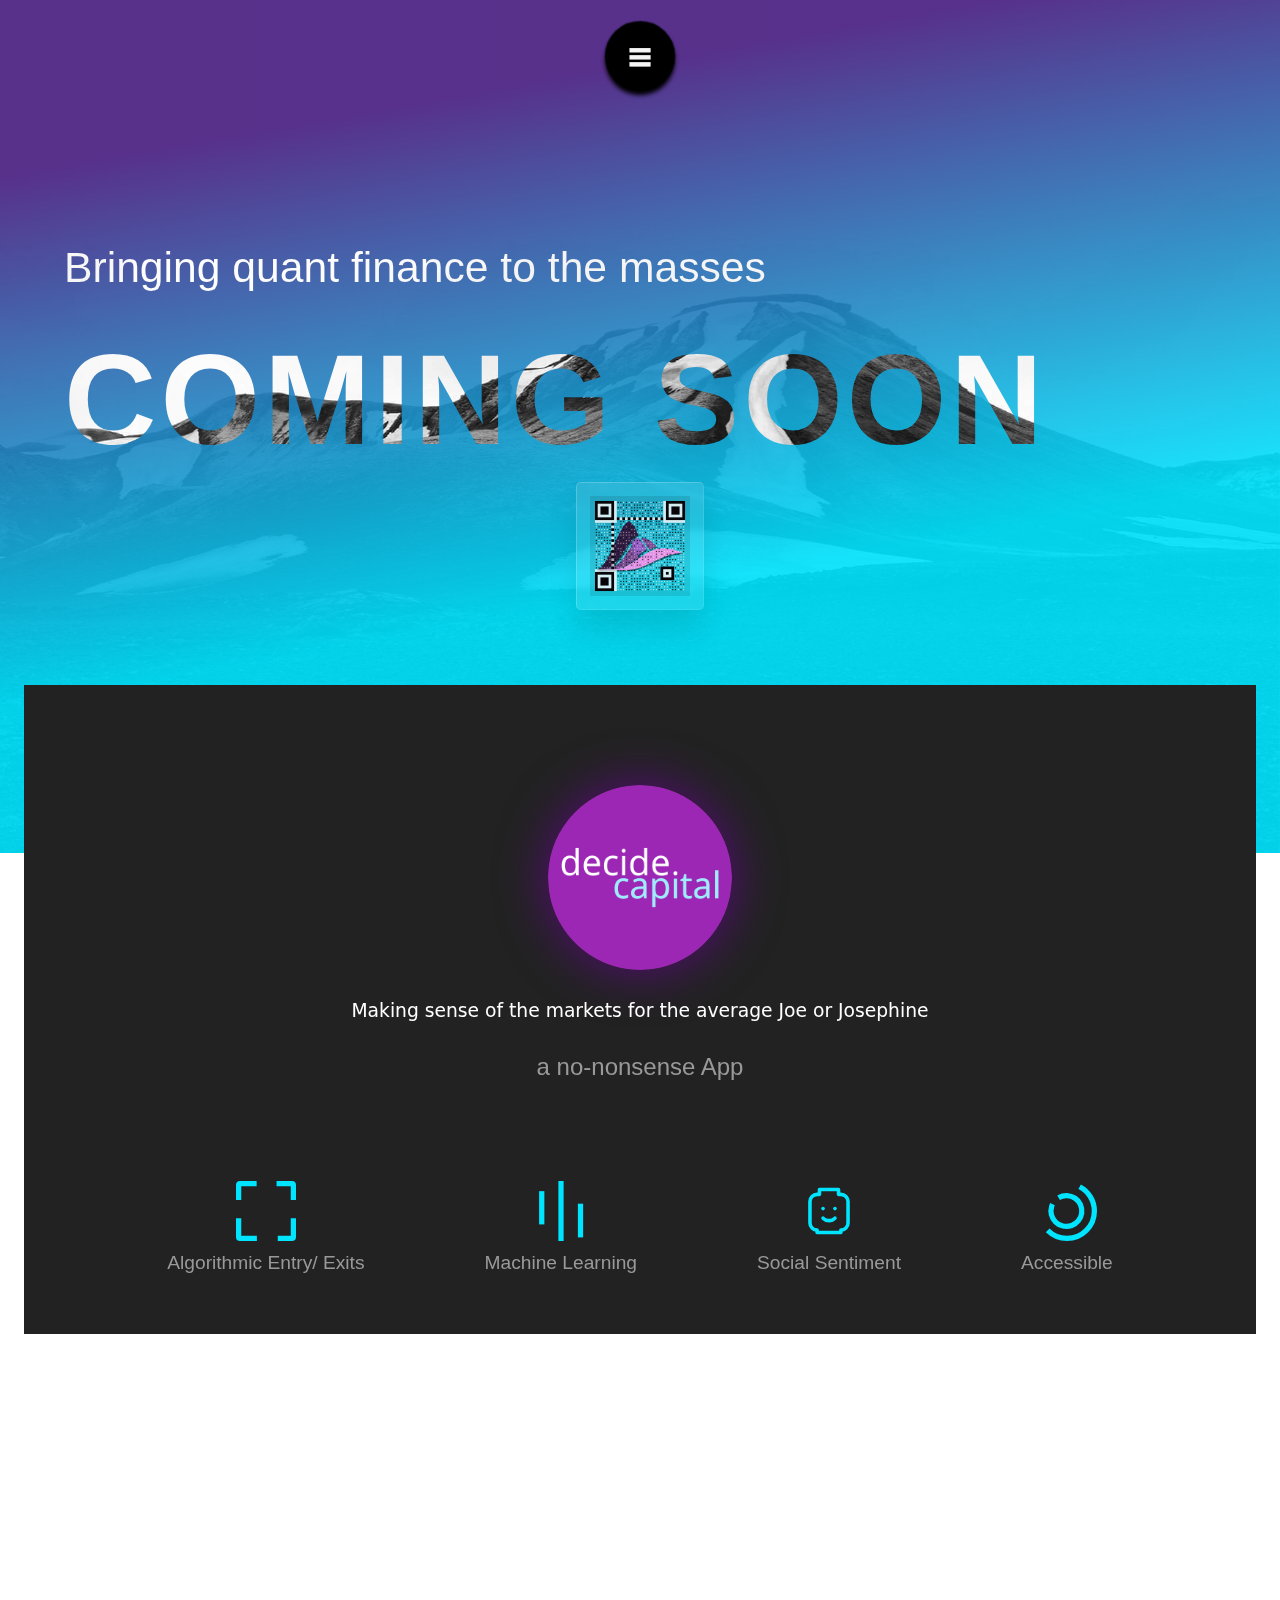
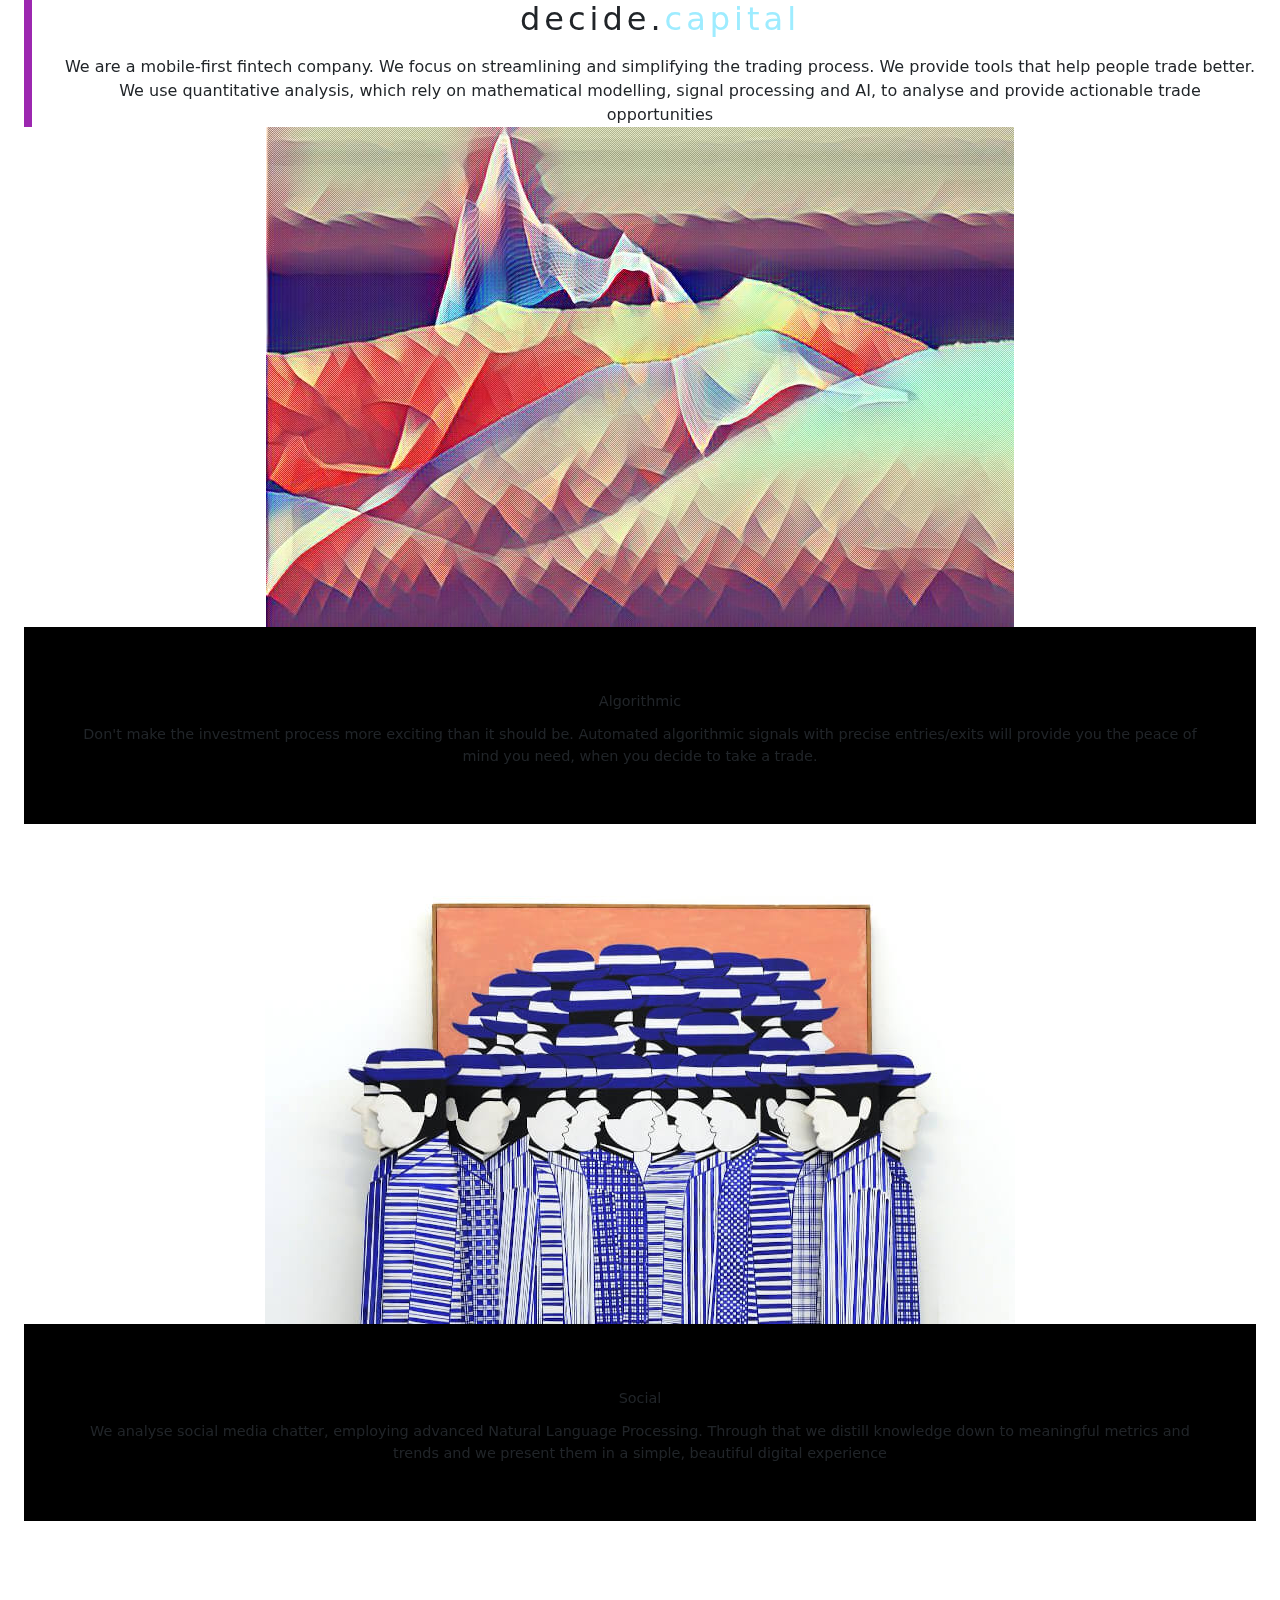
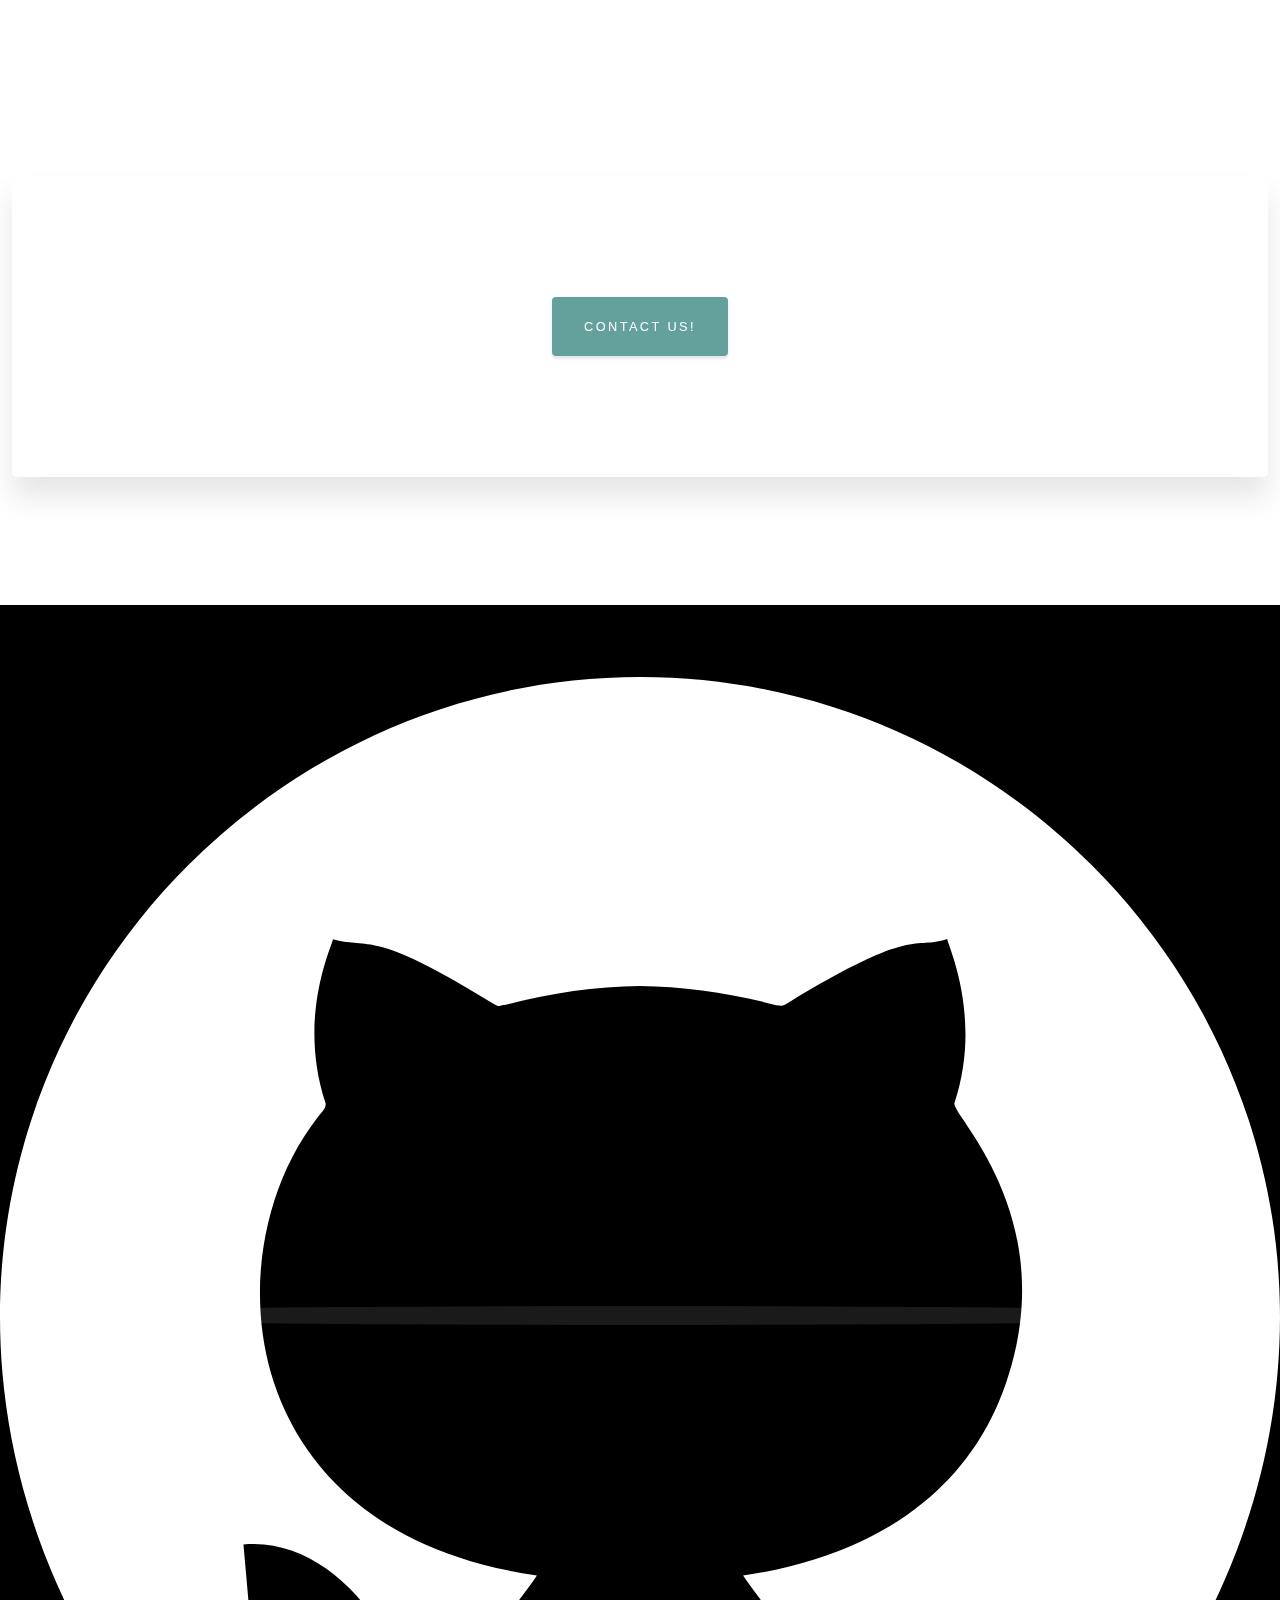
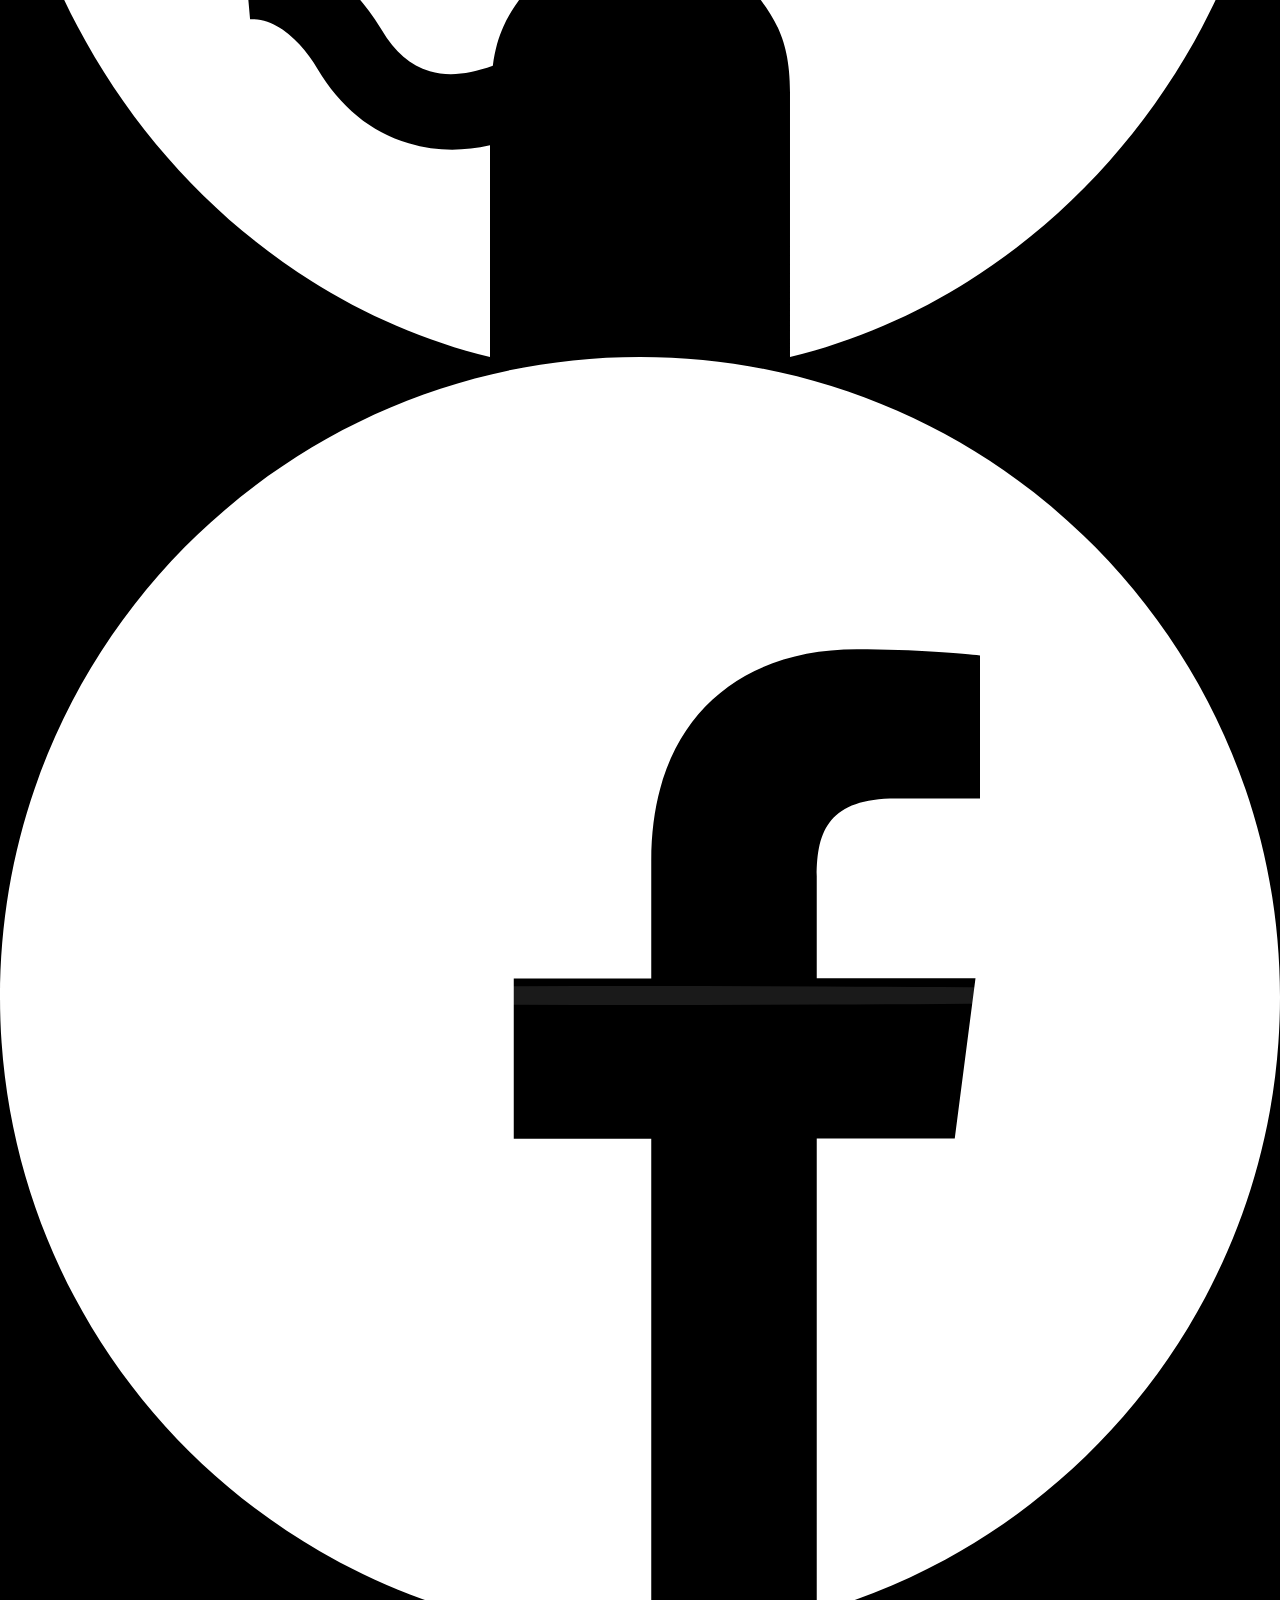
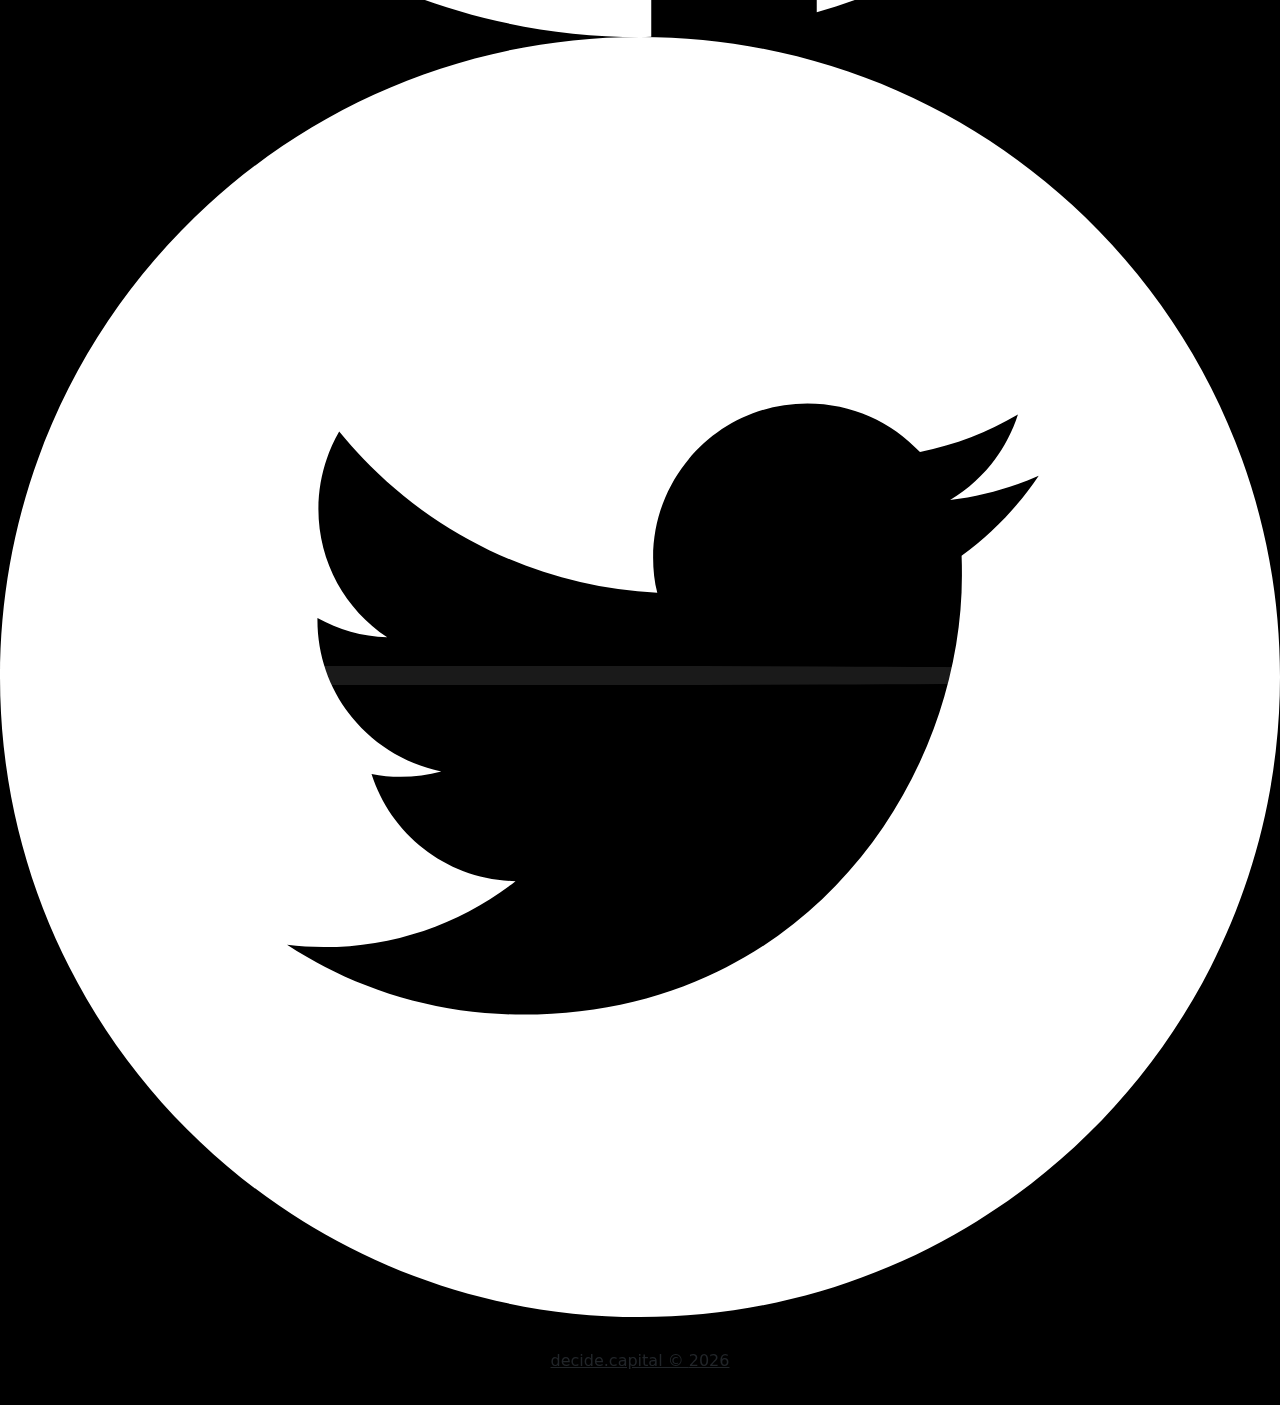
==== commit ae6b119c: "Update index.html" ====
--- a/index.html
+++ b/index.html
@@ -1 +1 @@
-<!DOCTYPE html><html lang="en"><head><meta charset="utf-8" /><meta name="viewport" content="width=device-width, initial-scale=1, shrink-to-fit=no" /><meta name="description" content="Bringing quant finance to the masses. Automated algorithmic signals with precise entries and exits, trends, social media analysis, sentiment etc. We use quantitative analysis relying on mathematical modelling, signal processing and AI, to analyse and provide actionable trade opportunities. Try it now, its free!" /><meta name="author" content="decide.capital" /><meta name="google-site-verification" content="HIKNYgigtnJwFC1xpRrGo16Tag5pKkdZrkEqDZYjqVc" /><title>decide.capital | Bringing quant finance to the masses</title><link rel="icon" type="image/x-icon" href="assets/favicon.ico" /><link rel="apple-touch-icon" sizes="180x180" href="/apple-touch-icon.png"><link rel="icon" type="image/png" sizes="32x32" href="/favicon-32x32.png"><link rel="icon" type="image/png" sizes="16x16" href="/favicon-16x16.png"><link rel="manifest" href="/site.webmanifest"><style>.btn-primary{color:#fff;background-color:#64a19d;border-color:#64a19d}header{margin-top:-50px;font-family:sans-serif;font-weight:600}article{padding-top:100px;padding-bottom:100px;background-color:#222;text-align:center;color:#fff}svg{display:inline-block}picture img{position:fixed;will-change:transform;width:100%;z-index:-1}body{text-align:center}a{color:inherit}h3{margin:10px 0}.logoontop{border-radius:100%;width:15%}.qrsoon{z-index:inherit;width:10%;margin-top:-50%}.glassBox{z-index:inherit;margin-top:-50%;border-radius:5px;background:rgba(255,255,255,0.1);backdrop-filter:blur(2px);border-width:1px;border-style:solid;border-color:rgba(255,255,255,0.2) rgba(255,255,255,0.1) rgba(255,255,255,0.1) rgba(255,255,255,0.2);border-image:initial;box-shadow:rgba(0,0,0,0.1) 0 20px 30px;padding:1%;justify-content:center;align-items:center}.glassBox{box-sizing:border-box}.single-shadow{box-shadow:rgba(112,0,163,0.7) 0 0 50px}.menu-item,.menu-open-button{background:#000}.menu-item,.menu-open-button{box-shadow:rgba(0,0,0,0.7) 0 5px 5px;border-radius:100%;width:80px;height:80px;margin-left:-40px;position:absolute;top:30px;color:#f5f5f5;text-align:center;line-height:90px;transform:translate3d(0px,0px,0px)}.menu-open{display:none}.hamburger{width:30%;height:5px;background:#f5f5f5;display:block;position:absolute;top:50%;left:50%;margin-left:-12.5px;margin-top:-1.5px}.hamburger-1{transform:translate3d(0px,-8px,0px)}.hamburger-2{transform:translate3d(0px,0px,0px)}.hamburger-3{transform:translate3d(0px,8px,0px)}.menu-open-button{z-index:2;transform:scale(1.1,1.1) translate3d(0px,0px,0px)}.btn{padding:1.25rem 2rem;font-family:"Varela Round",-apple-system,BlinkMacSystemFont,"Segoe UI",Roboto,"Helvetica Neue",Arial,sans-serif,"Apple Color Emoji","Segoe UI Emoji","Segoe UI Symbol","Noto Color Emoji";font-size:80%;text-transform:uppercase;letter-spacing:.15rem;border:0;box-shadow:rgba(0,0,0,0.1) 0 .1875rem .1875rem 0!important}.masthead{z-index:-1;width:100%;height:100%}.about-section{padding:8rem 0}.about-section h3{padding:20px}.about-section{margin-top:-10%;padding:0}.about-section article{padding-bottom:0}.about-section h3{padding:3rem 0}.logoontop{border-radius:100%;width:25%}.qrsoon{margin-top:-42%;width:15%}.sticky-top{margin-top:50px;transform:scale(0.5,0.5) translate3d(0px,0px,0px)}@font-face{font-family:FontAwesome;src:url("https://maxcdn.bootstrapcdn.com/font-awesome/4.6.3/fonts/fontawesome-webfont.eot?#iefix&v=4.6.3") format("embedded-opentype"),url("https://maxcdn.bootstrapcdn.com/font-awesome/4.6.3/fonts/fontawesome-webfont.woff2?v=4.6.3") format("woff2"),url("https://maxcdn.bootstrapcdn.com/font-awesome/4.6.3/fonts/fontawesome-webfont.woff?v=4.6.3") format("woff"),url("https://maxcdn.bootstrapcdn.com/font-awesome/4.6.3/fonts/fontawesome-webfont.ttf?v=4.6.3") format("truetype"),url("https://maxcdn.bootstrapcdn.com/font-awesome/4.6.3/fonts/fontawesome-webfont.svg?v=4.6.3#fontawesomeregular") format("svg");font-weight:normal;font-style:normal}.fa{display:inline-block;font-style:normal;font-variant:normal;font-weight:normal;font-stretch:normal;line-height:1;font-family:FontAwesome;font-size:inherit;text-rendering:auto;-webkit-font-smoothing:antialiased}.fa-2x{font-size:2em}@-webkit-keyframes fa-spin{0%{transform:rotate(0deg)}100%{transform:rotate(359deg)}}@keyframes fa-spin{0%{transform:rotate(0deg)}100%{transform:rotate(359deg)}}.fa-heart::before{content:""}.fa-home::before{content:""}.fa-envelope::before{content:""}:root{--bs-blue:#0d6efd;--bs-indigo:#6610f2;--bs-purple:#6f42c1;--bs-pink:#d63384;--bs-red:#dc3545;--bs-orange:#fd7e14;--bs-yellow:#ffc107;--bs-green:#198754;--bs-teal:#20c997;--bs-cyan:#0dcaf0;--bs-white:#fff;--bs-gray:#6c757d;--bs-gray-dark:#343a40;--bs-primary:#0d6efd;--bs-secondary:#6c757d;--bs-success:#198754;--bs-info:#0dcaf0;--bs-warning:#ffc107;--bs-danger:#dc3545;--bs-light:#f8f9fa;--bs-dark:#212529;--bs-font-sans-serif:system-ui,-apple-system,"Segoe UI",Roboto,"Helvetica Neue",Arial,"Noto Sans","Liberation Sans",sans-serif,"Apple Color Emoji","Segoe UI Emoji","Segoe UI Symbol","Noto Color Emoji";--bs-font-monospace:SFMono-Regular,Menlo,Monaco,Consolas,"Liberation Mono","Courier New",monospace;--bs-gradient:linear-gradient(180deg,rgba(255,255,255,0.15),rgba(255,255,255,0))}*,::after,::before{box-sizing:border-box}:root{scroll-behavior:smooth}body{margin:0;font-family:var(--bs-font-sans-serif);font-size:1rem;font-weight:400;line-height:1.5;color:#212529;background-color:#fff;text-size-adjust:100%;-webkit-tap-highlight-color:transparent}hr{margin:1rem 0;color:inherit;background-color:currentcolor;border:0;opacity:.25}hr:not([size]){height:1px}.h1,.h2,.h3,.h4,.h5,.h6,h1,h2,h3,h4,h5,h6{margin-top:0;margin-bottom:.5rem;font-weight:500;line-height:1.2}.h2,h2{font-size:calc(1.325rem+0.9vw)}.h3,h3{font-size:calc(1.3rem+0.6vw)}.h5,h5{font-size:1.25rem}ol,ul{padding-left:2rem}dl,ol,ul{margin-top:0;margin-bottom:1rem}a{color:#0d6efd;text-decoration:underline}img,svg{vertical-align:middle}label{display:inline-block}button{border-radius:0}button,input,optgroup,select,textarea{margin:0;font-family:inherit;font-size:inherit;line-height:inherit}button,select{text-transform:none}[type="button"],[type="reset"],[type="submit"],button{appearance:button}[type="button"]:not(:disabled),[type="reset"]:not(:disabled),[type="submit"]:not(:disabled),button:not(:disabled){cursor:pointer}iframe{border:0}.img-fluid{max-width:100%;height:auto}.container,.container-fluid,.container-lg,.container-md,.container-sm,.container-xl,.container-xxl{width:100%;padding-right:var(--bs-gutter-x,0.75rem);padding-left:var(--bs-gutter-x,0.75rem);margin-right:auto;margin-left:auto}.row{--bs-gutter-x:1.5rem;--bs-gutter-y:0;display:flex;flex-wrap:wrap;margin-top:calc(var(--bs-gutter-y) * -1);margin-right:calc(var(--bs-gutter-x) * -0.5);margin-left:calc(var(--bs-gutter-x) * -0.5)}.row>*{flex-shrink:0;width:100%;max-width:100%;padding-right:calc(var(--bs-gutter-x) * .5);padding-left:calc(var(--bs-gutter-x) * .5);margin-top:var(--bs-gutter-y)}.g-4,.gx-4{--bs-gutter-x:1.5rem}.btn{display:inline-block;font-weight:400;line-height:1.5;color:#212529;text-align:center;text-decoration:none;vertical-align:middle;cursor:pointer;user-select:none;background-color:transparent;border:1px solid transparent;padding:.375rem .75rem;font-size:1rem;border-radius:.25rem;transition:color .15s ease-in-out 0s,background-color .15s ease-in-out 0s,border-color .15s ease-in-out 0s,box-shadow .15s ease-in-out 0s}.btn-primary{color:#fff;background-color:#0d6efd;border-color:#0d6efd}.fade{transition:opacity .15s linear 0s}.fade:not(.show){opacity:0}@-webkit-keyframes progress-bar-stripes{0%{background-position-x:1rem}}@keyframes progress-bar-stripes{0%{background-position-x:1rem}}.btn-close{box-sizing:content-box;width:1em;height:1em;padding:.25em;color:#000;background:url("data:image/svg+xml,%3csvgxmlns='http://www.w3.org/2000/svg'viewBox='001616'fill='%23000'%3e%3cpathd='M.293.293a110011.4140L86.58614.293.293a110111.4141.414L9.4148l6.2936.293a11001-1.4141.414L89.414l-6.2936.293a11001-1.414-1.414L6.5868.2931.707a110010-1.414z'/%3e%3c/svg%3e") center center / 1em no-repeat transparent;border:0;border-radius:.25rem;opacity:.5}.modal{position:fixed;top:0;left:0;z-index:1060;display:none;width:100%;height:100%;overflow:hidden auto;outline:0}.modal-dialog{position:relative;width:auto;margin:.5rem;pointer-events:none}.modal.fade .modal-dialog{transition:transform .3s ease-out 0s;transform:translate(0px,-50px)}.modal-content{position:relative;display:flex;flex-direction:column;width:100%;pointer-events:auto;background-color:#fff;background-clip:padding-box;border:1px solid rgba(0,0,0,0.2);border-radius:.3rem;outline:0}.modal-header{display:flex;flex-shrink:0;align-items:center;justify-content:space-between;padding:1rem;border-bottom:1px solid #dee2e6;border-top-left-radius:calc(0.3rem - 1px);border-top-right-radius:calc(0.3rem - 1px)}.modal-header .btn-close{padding:.5rem;margin:-0.5rem -0.5rem -0.5rem auto}.modal-body{position:relative;flex:1 1 auto;padding:1rem}.modal-footer{display:flex;flex-wrap:wrap;flex-shrink:0;align-items:center;justify-content:flex-end;padding:.75rem;border-top:1px solid #dee2e6;border-bottom-right-radius:calc(0.3rem - 1px);border-bottom-left-radius:calc(0.3rem - 1px)}.modal-footer>*{margin:.25rem}@-webkit-keyframes spinner-border{100%{transform:rotate(360deg)}}@keyframes spinner-border{100%{transform:rotate(360deg)}}@-webkit-keyframes spinner-grow{0%{transform:scale(0)}50%{opacity:1;transform:none}}@keyframes spinner-grow{0%{transform:scale(0)}50%{opacity:1;transform:none}}.sticky-top{position:sticky;top:0;z-index:1020}.d-none{display:none!important}.justify-content-center{justify-content:center!important}.align-items-center{align-items:center!important}.me-0{margin-right:0!important}.mb-0{margin-bottom:0!important}.ms-0{margin-left:0!important}.px-4{padding-right:1.5rem!important;padding-left:1.5rem!important}.text-center{text-align:center!important}.btn-primary{color:#fff;background-color:#64a19d;border-color:#64a19d}header{margin-top:-50px;font-family:sans-serif;font-weight:600}ul{margin:0;padding:0;list-style-type:none}h1,h2{margin:0}article{padding-top:100px;padding-bottom:100px;background-color:#222;text-align:center;color:#fff}ul{margin-top:100px}li{display:inline-block;margin:0 60px 50px}h2{margin-top:35px;font-size:1.2em;font-family:sans-serif;font-weight:300;color:#999}h5{font-size:1.5em;font-family:sans-serif;font-weight:300;color:#999}svg{display:inline-block}picture img{position:fixed;will-change:transform;width:100%;z-index:-1}body{text-align:center}a{color:inherit}h1,h2,h3,h4{margin:10px 0}.logoontop{border-radius:100%;width:15%}.qrsoon{z-index:inherit;width:10%;margin-top:-50%}.glassBox{z-index:inherit;margin-top:-50%;border-radius:5px;background:rgba(255,255,255,0.1);border-width:1px;border-style:solid;border-color:rgba(255,255,255,0.2) rgba(255,255,255,0.1) rgba(255,255,255,0.1) rgba(255,255,255,0.2);border-image:initial;box-shadow:rgba(0,0,0,0.1) 0 20px 30px;padding:1%;justify-content:center;align-items:center}.glassBox,.glassBox *{box-sizing:border-box;transition:all 400ms ease 0s}.single-shadow{box-shadow:rgba(112,0,163,0.7) 0 0 50px}.menu-open-button,.menu-item{background:black}.menu-item,.menu-open-button{box-shadow:rgba(0,0,0,0.7) 0 5px 5px;border-radius:100%;width:80px;height:80px;margin-left:-40px;position:absolute;top:30px;color:whitesmoke;text-align:center;line-height:90px;transform:translate3d(0px,0px,0px);transition:transform 200ms ease-out 0s}.menu-open{display:none}.hamburger{width:30%;height:5px;background:whitesmoke;display:block;position:absolute;top:50%;left:50%;margin-left:-12.5px;margin-top:-1.5px;transition:transform 200ms ease 0s}.hamburger-1{transform:translate3d(0px,-8px,0px)}.hamburger-2{transform:translate3d(0px,0px,0px)}.hamburger-3{transform:translate3d(0px,8px,0px)}.menu-item:nth-child(4){transition-duration:130ms}.menu-item:nth-child(5){transition-duration:190ms}.menu-item:nth-child(6){transition-duration:250ms}.menu-open-button{z-index:2;transition-timing-function:cubic-bezier(0.175,0.885,0.32,1.275);transition-duration:400ms;transform:scale(1.1,1.1) translate3d(0px,0px,0px);cursor:pointer}.btn{padding:1.25rem 2rem;font-family:"Varela Round",-apple-system,BlinkMacSystemFont,"Segoe UI",Roboto,"Helvetica Neue",Arial,sans-serif,"Apple Color Emoji","Segoe UI Emoji","Segoe UI Symbol","Noto Color Emoji";font-size:80%;text-transform:uppercase;letter-spacing:.15rem;border:0;box-shadow:rgba(0,0,0,0.1) 0 .1875rem .1875rem 0!important}.masthead{z-index:-1;width:100%;height:100%}.about-section{padding:8rem 0}.about-section h3{padding:20px}.about-section{margin-top:-10%;padding:0rem 0}.about-section article{padding-bottom:0}.about-section h3{padding:3rem 0}.logoontop{border-radius:100%;width:25%}.qrsoon{margin-top:-42%;width:15%}.sticky-top{margin-top:50px;transform:scale(0.5,0.5) translate3d(0px,0px,0px)}</style><link href="https://maxcdn.bootstrapcdn.com/font-awesome/4.6.3/css/font-awesome.min.css" rel="stylesheet" integrity="sha384-T8Gy5hrqNKT+hzMclPo118YTQO6cYprQmhrYwIiQ/3axmI1hQomh7Ud2hPOy8SP1" crossorigin="anonymous" onload="this.rel='stylesheet'"><link href="https://cdn.jsdelivr.net/npm/bootstrap@5.0.2/dist/css/bootstrap.min.css" rel="stylesheet" integrity="sha384-EVSTQN3/azprG1Anm3QDgpJLIm9Nao0Yz1ztcQTwFspd3yD65VohhpuuCOmLASjC" crossorigin="anonymous" onload="this.rel='stylesheet'"><link rel="stylesheet" type="text/css" href="css/decide.capital.defaulttheme.css?ver=1" onload="this.rel='stylesheet'"> <script async src="https://www.googletagmanager.com/gtag/js?id=G-QTQ0LNFEC7"></script> <script>window.dataLayer=window.dataLayer||[];function gtag(){dataLayer.push(arguments);} gtag('js',new Date());gtag('config','G-QTQ0LNFEC7');</script> </head><body id="page-top"> <nav class="sticky-top"> <input type="checkbox" href="#" class="menu-open" name="menu-open" id="menu-open" /> <label class="menu-open-button" for="menu-open"> <span class="hamburger hamburger-1"></span> <span class="hamburger hamburger-2"></span> <span class="hamburger hamburger-3"></span> </label> <a href="#" class="disabled"> <i class=""></i> </a> <a href="#social-section" class="menu-item"> <i class="fa fa-heart fa-2x"></i> </a> <a href="#" class="menu-item"> <i class="fa fa-home fa-2x"></i> </a> <a href="#contact-form-section" class="menu-item"> <i class="fa fa-envelope fa-2x"></i> </a> <a href="#" class="disabled"> <i class=""></i> </a> </nav> <header class="masthead"> <section id="Home" ><div class=" align-items-center justify-content-center"> <picture class="hero"> <img src="assets/img/optimized-header.jpg" alt="climbing the mountain towards financial freedom"> <svg width="100%" height="100%" xmlns="http://www.w3.org/2000/svg" viewBox="0 0 1920 1280" preserveAspectRatio="xMidYMid slice"> <defs> <linearGradient id="gradient" gradientTransform="rotate(75)"> <stop offset="20%" stop-color="#451a7e" /> <stop offset="80%" stop-color="#00e5ff" /> </linearGradient> <mask id="mask"> <rect x="0" y="0" width="100%" height="100%" fill="#fff" /> <text x="5%" y="33%" font-size="4em" letter-spacing="1" font-weight="300">Bringing quant finance to the masses</text> <text x="5%" y="52%" font-size="12em" letter-spacing="6">COMING SOON</text> </mask> </defs> <rect width="100%" height="100%" fill="url(#gradient)" fill-opacity="0.9" mask="url(#mask)" /> </svg> </picture> <img class="qrsoon glassBox" src="assets/img/qrqr.png" alt="decide.capital app for Apple Play Store and Google Play soon"></div> </section> </header> <section id="about-section" class="about-section text-center" id="about"><div class="container px-4 px-lg-5"><div class="row gx-4 gx-lg-5 justify-content-center "><div class="col-lg-12 "> <article > <img class="logoontop single-shadow img-fluid mb-lg-5" src="assets/img/decide.capital-logo500px.png" alt="decide.capital logo.png" /><h3>Making sense of the markets for the average Joe or Josephine</h3><h5>a no-nonsense App</h5><ul><li> <img src="assets/icons/scalable.svg" alt="" width="60" height="60"><h2>Algorithmic Entries/ Exits</h2><li> <img src="assets/icons/customizable.svg" alt="" width="60" height="60"><h2>Machine Learning</h2><li> <img src="assets/icons/optimized-social-setiment.svg" alt="" width="60" height="60"><h2>Social Sentiment</h2><li> <img src="assets/icons/accessible.svg" alt="" width="60" height="60"><h2>Accessible</h2></ul> </article></div></div></div> </section> <section class="projects-section bg-light" id="projects"><div class="container px-4 px-lg-5"><div class="row gx-0 mb-4 mb-lg-5 align-items-center"><div class="col-xl-6 col-lg-6"><div class="featured-text text-justify text-lg-left"><h1>decide.<span class="color-blue-accent">capital</span></h1><p class="text-black-50 mb-0"> We are a mobile-first fintech company. We focus on streamlining and simplifying the trading process. We provide tools that help people trade better. We use quantitative analysis, which rely on mathematical modelling, signal processing and AI, to analyse and provide actionable trade opportunities</p></div></div><div class="col-xl-6 col-lg-6"><div class="featured-text text-center text-lg-left"></div></div></div><div class="row gx-0 mb-5 mb-lg-0 justify-content-center"><div class="col-lg-6"><img class="img-fluid itran" src="assets/img/decide.capital.algomountain.jpeg" alt="..." /></div><div class="col-lg-6"><div class="bg-black text-center h-100 project"><div class="d-flex h-100"><div class="project-text w-100 my-auto text-center text-lg-left"><h4 class="text-white">Algorithmic</h4><p class="mb-0 text-white-50">Don't make the investment process more exciting than it should be. Automated algorithmic signals with precise entries/exits will provide you the peace of mind you need, when you decide to take a trade</p><hr class="d-none d-lg-block mb-0 ms-0" /></div></div></div></div></div><div class="row gx-0 justify-content-center"><div class="col-lg-6"><img class="img-fluid" src="assets/img/wearedetail.jpg" alt="..." /></div><div class="col-lg-6 order-lg-first"><div class="bg-black text-center h-100 project"><div class="d-flex h-100"><div class="project-text w-100 my-auto text-center text-lg-right"><h4 class="text-white">Social</h4><p class="mb-0 text-white-50">We analyse social media chatter, employing advanced Natural Language Processing. Through that we distill knowledge down to meaningful metrics and trends and we present them in a simple, beautiful digital experience</p><hr class="d-none d-lg-block mb-0 me-0" /></div></div></div></div></div></div> </section> <section id="contact-form-section" class="signup-section" id="signup"><div class="container px-4 px-lg-5"><div class="row gx-4 gx-lg-5"><div class="col-md-10 col-lg-8 mx-auto text-center glass"> <i class="fa fa-paper-plane fa-2x mb-2"></i><div class="row"> <button type="button" class="btn btn-primary" data-bs-toggle="modal" data-bs-target="#staticBackdrop"> Contact us! </button><div class="modal fade" id="staticBackdrop" data-bs-keyboard="false" tabindex="-1" aria-labelledby="staticBackdropLabel" aria-hidden="true"><div class="modal-dialog"><div class="modal-content"><div class="modal-header"> <button type="button" class="btn-close" data-bs-dismiss="modal" aria-label="Close"></button></div><div class="modal-body"> <iframe loading="lazy" src="https://docs.google.com/forms/d/e/1FAIpQLSdWAnqYxB5hsYm14GGEMp4S1ZBiaXz1gdHEG9UArLJFAxxhQA/viewform?embedded=true" width="100%" height="550" frameborder="0" marginheight="0" marginwidth="0">Loading...</iframe></div><div class="modal-footer"> <button type="button" class="btn btn-primary" data-bs-dismiss="modal">Close</button></div></div></div></div></div></div></div></div> </section> <section id="social-section" class="social-section bg-black "><div class="d-flex justify-content-center"> <a href="#" > <i class="fa fa-arrow-circle-up fa-2x text-white"></i> </a></div><div class="social d-flex justify-content-center"> <a class="mx-2" href="https://www.facebook.com/decide.capital/"><?xml version="1.0"?><svg xmlns="http://www.w3.org/2000/svg" xmlns:xlink="http://www.w3.org/1999/xlink" xmlns:svgjs="http://svgjs.com/svgjs" version="1.1" width="100%" height="100%" x="0" y="0" viewBox="0 0 512 512" style="enable-background:new 0 0 512 512" xml:space="preserve"><g><path xmlns="http://www.w3.org/2000/svg" d="m512 256c0-141.4-114.6-256-256-256s-256 114.6-256 256 114.6 256 256 256c1.5 0 3 0 4.5-.1v-199.2h-55v-64.1h55v-47.2c0-54.7 33.4-84.5 82.2-84.5 23.4 0 43.5 1.7 49.3 2.5v57.2h-33.6c-26.5 0-31.7 12.6-31.7 31.1v40.8h63.5l-8.3 64.1h-55.2v189.5c107-30.7 185.3-129.2 185.3-246.1z" fill="#ffffff" data-original="#000000" /></g></svg></a> <a class="mx-2" href="https://twitter.com/decidecapital"><?xml version="1.0" encoding="utf-8"?> <svg version="1.1" id="White" xmlns="http://www.w3.org/2000/svg" xmlns:xlink="http://www.w3.org/1999/xlink" x="0px" y="0px" 	 viewBox="0 0 400 400" style="enable-background:new 0 0 400 400;" xml:space="preserve"><style type="text/css">.st0{fill:#FFF}</style><path class="st0" d="M400,200c0,110.5-89.5,200-200,200S0,310.5,0,200S89.5,0,200,0S400,89.5,400,200z M163.4,305.5 	c88.7,0,137.2-73.5,137.2-137.2c0-2.1,0-4.2-0.1-6.2c9.4-6.8,17.6-15.3,24.1-25c-8.6,3.8-17.9,6.4-27.7,7.6 	c10-6,17.6-15.4,21.2-26.7c-9.3,5.5-19.6,9.5-30.6,11.7c-8.8-9.4-21.3-15.2-35.2-15.2c-26.6,0-48.2,21.6-48.2,48.2 	c0,3.8,0.4,7.5,1.3,11c-40.1-2-75.6-21.2-99.4-50.4c-4.1,7.1-6.5,15.4-6.5,24.2c0,16.7,8.5,31.5,21.5,40.1c-7.9-0.2-15.3-2.4-21.8-6 	c0,0.2,0,0.4,0,0.6c0,23.4,16.6,42.8,38.7,47.3c-4,1.1-8.3,1.7-12.7,1.7c-3.1,0-6.1-0.3-9.1-0.9c6.1,19.2,23.9,33.1,45,33.5 	c-16.5,12.9-37.3,20.6-59.9,20.6c-3.9,0-7.7-0.2-11.5-0.7C110.8,297.5,136.2,305.5,163.4,305.5"/> </svg></a> <a class="mx-2" href="https://instagram.com/decide.capital"><?xml version="1.0" encoding="utf-8"?> <svg id="svg" version="1.1" xmlns="http://www.w3.org/2000/svg" xmlns:xlink="http://www.w3.org/1999/xlink" width="100%" viewBox="0 0 400 400"><g id="svgg"><path id="path0" d="M180.000 0.441 C 170.445 1.700,164.890 2.651,153.400 4.994 C 150.540 5.577,144.420 7.289,139.800 8.799 C 135.180 10.309,130.960 11.670,130.422 11.824 C 129.884 11.978,127.184 13.092,124.422 14.299 C 121.660 15.507,118.023 17.080,116.340 17.795 C 114.658 18.511,111.508 20.043,109.340 21.201 C 107.173 22.359,104.398 23.805,103.173 24.415 C 101.948 25.025,98.915 26.801,96.433 28.362 C 93.951 29.923,91.803 31.201,91.660 31.202 C 91.517 31.203,90.410 31.955,89.200 32.873 C 87.990 33.792,86.009 35.186,84.798 35.972 C 77.772 40.528,65.082 51.216,57.692 58.800 C 47.128 69.642,36.937 82.336,31.358 91.600 C 30.762 92.590,29.268 95.018,28.037 96.995 C 23.018 105.061,11.600 128.893,11.600 131.305 C 11.600 131.657,11.066 133.395,10.413 135.166 C 8.346 140.772,5.659 149.823,5.037 153.272 C 4.708 155.102,3.991 158.760,3.445 161.400 C -0.934 182.559,-1.446 211.483,2.194 232.000 C 5.367 249.880,9.658 264.908,15.112 277.244 C 16.414 280.190,17.687 283.230,17.940 284.000 C 18.192 284.770,19.580 287.546,21.023 290.169 C 22.466 292.793,23.910 295.568,24.231 296.337 C 25.693 299.835,35.320 314.557,41.001 321.981 C 52.206 336.624,71.300 355.035,83.600 363.055 C 84.810 363.844,86.700 365.176,87.800 366.014 C 88.900 366.853,90.817 368.138,92.059 368.869 C 93.302 369.601,95.886 371.153,97.802 372.318 C 99.718 373.483,103.561 375.619,106.343 377.066 C 109.124 378.512,111.940 380.020,112.600 380.417 C 113.260 380.814,114.880 381.536,116.200 382.023 C 117.520 382.509,118.780 383.045,119.000 383.214 C 120.925 384.692,141.736 392.059,149.400 393.974 C 176.867 400.840,206.474 402.041,233.200 397.373 C 244.281 395.438,250.093 394.219,254.000 393.010 C 263.272 390.142,271.227 387.378,275.485 385.546 C 278.078 384.430,281.579 382.928,283.265 382.208 C 287.302 380.485,297.673 375.028,302.200 372.246 C 304.180 371.029,306.790 369.464,308.000 368.768 C 309.210 368.073,310.920 366.921,311.800 366.209 C 312.680 365.497,314.472 364.229,315.783 363.392 C 328.757 355.102,347.649 336.810,359.464 321.098 C 395.052 273.772,407.638 217.329,395.802 158.149 C 394.682 152.551,393.207 146.744,391.790 142.349 C 390.557 138.527,389.137 134.050,388.635 132.400 C 388.133 130.750,386.684 127.060,385.414 124.200 C 384.145 121.340,382.722 118.010,382.253 116.799 C 381.784 115.589,380.095 112.129,378.500 109.110 C 376.905 106.092,375.600 103.504,375.600 103.359 C 375.600 103.214,374.160 100.802,372.400 98.000 C 370.640 95.198,369.200 92.768,369.200 92.601 C 369.200 92.434,368.321 91.106,367.247 89.649 C 366.172 88.192,364.597 85.919,363.747 84.599 C 354.245 69.845,329.907 45.476,315.604 36.394 C 314.396 35.628,312.866 34.533,312.204 33.962 C 310.735 32.695,300.551 26.449,296.323 24.221 C 287.552 19.600,284.911 18.261,284.000 17.975 C 283.450 17.802,280.761 16.647,278.024 15.408 C 270.276 11.899,252.914 6.148,246.728 5.041 C 244.898 4.713,241.600 4.061,239.400 3.591 C 225.363 0.593,218.597 -0.006,199.400 0.050 C 190.160 0.077,181.430 0.253,180.000 0.441 M252.600 90.368 C 258.012 90.979,262.301 91.860,266.561 93.235 C 271.475 94.822,277.678 97.220,278.400 97.812 C 278.730 98.082,279.593 98.604,280.317 98.971 C 294.810 106.314,306.360 124.565,309.194 144.600 C 310.744 155.554,310.759 244.750,309.212 255.200 C 308.064 262.959,304.266 275.017,301.557 279.504 C 297.535 286.165,290.345 294.240,285.400 297.649 C 279.419 301.772,277.605 302.703,270.400 305.344 C 257.605 310.035,247.013 310.662,187.400 310.257 C 146.616 309.980,141.728 309.631,132.400 306.339 C 130.530 305.679,127.753 304.698,126.230 304.159 C 116.242 300.624,105.387 291.102,98.686 280.000 C 97.035 277.264,93.498 268.226,92.268 263.600 C 90.139 255.592,89.966 251.892,89.736 209.600 C 89.414 150.190,89.937 141.151,94.354 129.800 C 94.782 128.700,95.657 126.450,96.298 124.800 C 97.412 121.934,98.706 119.669,102.167 114.528 C 105.316 109.849,117.740 98.800,119.851 98.800 C 120.008 98.800,120.429 98.535,120.787 98.212 C 122.754 96.431,137.349 91.751,144.000 90.769 C 151.702 89.630,243.083 89.293,252.600 90.368 M176.000 108.844 C 164.890 108.987,153.755 109.308,151.256 109.558 C 139.931 110.688,130.150 113.824,125.979 117.661 C 125.418 118.177,124.149 119.219,123.158 119.974 C 120.485 122.015,114.870 129.521,113.713 132.600 C 109.120 144.824,107.943 166.402,108.820 222.300 C 109.257 250.161,109.505 253.071,112.255 262.534 C 114.439 270.050,121.295 280.577,123.227 279.383 C 123.537 279.192,123.622 279.241,123.454 279.513 C 122.313 281.359,132.389 286.588,141.200 288.723 C 154.067 291.841,235.958 292.441,254.200 289.551 C 275.384 286.196,286.695 274.541,289.760 252.911 C 291.722 239.068,291.858 164.953,289.952 148.200 C 287.549 127.077,276.381 114.587,256.344 110.617 C 247.703 108.905,219.555 108.283,176.000 108.844 M171.317 109.496 C 169.951 109.574,167.611 109.574,166.117 109.497 C 164.622 109.420,165.740 109.356,168.600 109.355 C 171.460 109.355,172.682 109.418,171.317 109.496 M233.717 109.496 C 232.351 109.574,230.011 109.574,228.517 109.497 C 227.022 109.420,228.140 109.356,231.000 109.355 C 233.860 109.355,235.082 109.418,233.717 109.496 M158.100 109.882 C 157.605 109.978,156.795 109.978,156.300 109.882 C 155.805 109.787,156.210 109.709,157.200 109.709 C 158.190 109.709,158.595 109.787,158.100 109.882 M243.700 109.882 C 243.205 109.978,242.395 109.978,241.900 109.882 C 241.405 109.787,241.810 109.709,242.800 109.709 C 243.790 109.709,244.195 109.787,243.700 109.882 M264.421 128.933 C 273.662 133.373,274.565 146.104,266.028 151.582 C 254.107 159.231,240.774 145.545,248.404 133.491 C 251.371 128.805,259.399 126.520,264.421 128.933 M245.482 141.700 C 245.387 142.195,245.309 141.790,245.309 140.800 C 245.309 139.810,245.387 139.405,245.482 139.900 C 245.578 140.395,245.578 141.205,245.482 141.700 M210.400 144.338 C 224.387 147.515,232.965 152.433,242.656 162.834 C 245.887 166.302,252.800 177.698,252.800 179.557 C 252.800 179.742,253.327 181.493,253.971 183.447 C 258.787 198.065,255.872 220.147,247.825 230.000 C 247.556 230.330,246.829 231.486,246.211 232.569 C 243.966 236.497,235.275 244.586,229.605 248.024 C 213.729 257.651,194.592 259.185,178.100 252.154 C 174.897 250.789,173.695 250.183,172.200 249.181 C 171.320 248.592,169.880 247.741,169.000 247.290 C 168.120 246.839,167.038 246.139,166.595 245.735 C 166.152 245.331,164.586 243.985,163.115 242.744 C 160.813 240.804,159.417 239.392,155.066 234.607 C 154.662 234.163,154.051 233.260,153.707 232.600 C 153.363 231.940,152.680 230.860,152.189 230.200 C 148.640 225.424,145.035 215.681,143.792 207.503 C 141.688 193.657,145.109 180.218,154.256 166.400 C 158.106 160.583,170.051 150.924,176.600 148.333 C 189.075 143.396,200.376 142.061,210.400 144.338 M109.882 158.100 C 109.787 158.595,109.709 158.190,109.709 157.200 C 109.709 156.210,109.787 155.805,109.882 156.300 C 109.978 156.795,109.978 157.605,109.882 158.100 M290.292 161.891 C 290.205 162.721,290.133 162.140,290.131 160.600 C 290.129 159.060,290.200 158.381,290.289 159.091 C 290.377 159.801,290.379 161.061,290.292 161.891 M194.000 163.232 C 181.269 165.191,172.001 172.269,165.809 184.761 C 161.673 193.103,161.855 207.426,166.206 216.011 C 181.235 245.670,222.650 243.794,235.016 212.894 C 238.846 203.322,237.012 186.607,231.406 180.000 C 231.126 179.670,230.603 178.821,230.244 178.112 C 228.615 174.895,220.651 168.278,215.508 165.869 C 209.989 163.283,200.905 162.170,194.000 163.232 M109.497 171.083 C 109.420 172.578,109.356 171.460,109.355 168.600 C 109.355 165.740,109.418 164.518,109.496 165.883 C 109.574 167.249,109.574 169.589,109.497 171.083 M290.697 175.282 C 290.621 176.887,290.558 175.680,290.558 172.600 C 290.557 169.520,290.619 168.207,290.696 169.682 C 290.773 171.158,290.773 173.678,290.697 175.282 M290.697 229.900 C 290.620 231.385,290.557 230.170,290.557 227.200 C 290.557 224.230,290.620 223.015,290.697 224.500 C 290.774 225.985,290.774 228.415,290.697 229.900 M109.496 233.700 C 109.418 235.075,109.354 233.950,109.354 231.200 C 109.354 228.450,109.418 227.325,109.496 228.700 C 109.574 230.075,109.574 232.325,109.496 233.700 M290.289 240.500 C 290.201 241.215,290.128 240.630,290.128 239.200 C 290.128 237.770,290.201 237.185,290.289 237.900 C 290.378 238.615,290.378 239.785,290.289 240.500 M109.882 243.700 C 109.787 244.195,109.709 243.790,109.709 242.800 C 109.709 241.810,109.787 241.405,109.882 241.900 C 109.978 242.395,109.978 243.205,109.882 243.700 M289.876 248.300 C 289.775 248.685,289.693 248.370,289.693 247.600 C 289.693 246.830,289.775 246.515,289.876 246.900 C 289.976 247.285,289.976 247.915,289.876 248.300 M152.700 289.876 C 152.315 289.976,151.685 289.976,151.300 289.876 C 150.915 289.775,151.230 289.693,152.000 289.693 C 152.770 289.693,153.085 289.775,152.700 289.876 M248.300 289.876 C 247.915 289.976,247.285 289.976,246.900 289.876 C 246.515 289.775,246.830 289.693,247.600 289.693 C 248.370 289.693,248.685 289.775,248.300 289.876 M161.891 290.292 C 161.061 290.379,159.801 290.377,159.091 290.289 C 158.381 290.200,159.060 290.129,160.600 290.131 C 162.140 290.133,162.721 290.205,161.891 290.292 M240.500 290.289 C 239.785 290.378,238.615 290.378,237.900 290.289 C 237.185 290.201,237.770 290.128,239.200 290.128 C 240.630 290.128,241.215 290.201,240.500 290.289 M174.316 290.695 C 173.059 290.774,170.899 290.775,169.516 290.697 C 168.132 290.618,169.160 290.553,171.800 290.553 C 174.440 290.552,175.572 290.616,174.316 290.695 M230.716 290.695 C 229.459 290.774,227.299 290.775,225.916 290.697 C 224.532 290.618,225.560 290.553,228.200 290.553 C 230.840 290.552,231.972 290.616,230.716 290.695 " stroke="none" fill="#fcfcfc" fill-rule="evenodd"></path><path id="path1" d="M171.100 109.482 C 171.595 109.578,172.405 109.578,172.900 109.482 C 173.395 109.387,172.990 109.309,172.000 109.309 C 171.010 109.309,170.605 109.387,171.100 109.482 M226.700 109.482 C 227.195 109.578,228.005 109.578,228.500 109.482 C 228.995 109.387,228.590 109.309,227.600 109.309 C 226.610 109.309,226.205 109.387,226.700 109.482 M290.493 168.400 C 290.493 169.170,290.575 169.485,290.676 169.100 C 290.776 168.715,290.776 168.085,290.676 167.700 C 290.575 167.315,290.493 167.630,290.493 168.400 M290.546 174.200 C 290.547 176.400,290.614 177.249,290.695 176.087 C 290.776 174.924,290.776 173.124,290.693 172.087 C 290.611 171.049,290.545 172.000,290.546 174.200 M109.301 172.200 C 109.305 173.080,109.387 173.393,109.483 172.895 C 109.579 172.398,109.575 171.678,109.475 171.295 C 109.375 170.913,109.296 171.320,109.301 172.200 M290.546 225.800 C 290.547 228.000,290.614 228.849,290.695 227.687 C 290.776 226.524,290.776 224.724,290.693 223.687 C 290.611 222.649,290.545 223.600,290.546 225.800 M109.301 227.800 C 109.305 228.680,109.387 228.993,109.483 228.495 C 109.579 227.998,109.575 227.278,109.475 226.895 C 109.375 226.513,109.296 226.920,109.301 227.800 M109.301 232.200 C 109.305 233.080,109.387 233.393,109.483 232.895 C 109.579 232.398,109.575 231.678,109.475 231.295 C 109.375 230.913,109.296 231.320,109.301 232.200 M171.911 290.693 C 172.851 290.778,174.291 290.777,175.111 290.691 C 175.930 290.605,175.160 290.536,173.400 290.537 C 171.640 290.539,170.970 290.609,171.911 290.693 M225.100 290.693 C 226.035 290.777,227.565 290.777,228.500 290.693 C 229.435 290.609,228.670 290.540,226.800 290.540 C 224.930 290.540,224.165 290.609,225.100 290.693 M230.900 290.676 C 231.285 290.776,231.915 290.776,232.300 290.676 C 232.685 290.575,232.370 290.493,231.600 290.493 C 230.830 290.493,230.515 290.575,230.900 290.676 " stroke="none" fill="#f4f4f4" fill-rule="evenodd"></path><path id="path2" d="M344.000 60.925 C 344.000 60.994,344.585 61.579,345.300 62.225 L 346.600 63.400 345.425 62.100 C 344.330 60.888,344.000 60.616,344.000 60.925 M181.323 108.699 C 184.141 108.768,188.641 108.768,191.323 108.699 C 194.005 108.630,191.700 108.573,186.200 108.573 C 180.700 108.574,178.505 108.630,181.323 108.699 M208.523 108.699 C 211.341 108.768,215.841 108.768,218.523 108.699 C 221.205 108.630,218.900 108.573,213.400 108.573 C 207.900 108.574,205.705 108.630,208.523 108.699 M202.900 143.476 C 203.285 143.576,203.915 143.576,204.300 143.476 C 204.685 143.375,204.370 143.293,203.600 143.293 C 202.830 143.293,202.515 143.375,202.900 143.476 M290.893 162.400 C 290.893 163.170,290.975 163.485,291.076 163.100 C 291.176 162.715,291.176 162.085,291.076 161.700 C 290.975 161.315,290.893 161.630,290.893 162.400 M108.565 185.000 C 108.566 188.960,108.626 190.526,108.698 188.480 C 108.771 186.434,108.771 183.194,108.698 181.280 C 108.624 179.366,108.565 181.040,108.565 185.000 M256.520 200.000 C 256.520 201.210,256.595 201.705,256.687 201.100 C 256.778 200.495,256.778 199.505,256.687 198.900 C 256.595 198.295,256.520 198.790,256.520 200.000 M143.293 203.600 C 143.293 204.370,143.375 204.685,143.476 204.300 C 143.576 203.915,143.576 203.285,143.476 202.900 C 143.375 202.515,143.293 202.830,143.293 203.600 M108.565 215.000 C 108.566 218.960,108.626 220.526,108.698 218.480 C 108.771 216.434,108.771 213.194,108.698 211.280 C 108.624 209.366,108.565 211.040,108.565 215.000 M290.901 237.400 C 290.905 238.280,290.987 238.593,291.083 238.095 C 291.179 237.598,291.175 236.878,291.075 236.495 C 290.975 236.113,290.896 236.520,290.901 237.400 M198.900 256.687 C 199.505 256.778,200.495 256.778,201.100 256.687 C 201.705 256.595,201.210 256.520,200.000 256.520 C 198.790 256.520,198.295 256.595,198.900 256.687 M105.200 289.325 C 105.200 289.394,105.785 289.979,106.500 290.625 L 107.800 291.800 106.625 290.500 C 105.530 289.288,105.200 289.016,105.200 289.325 M238.100 290.276 C 238.485 290.376,239.115 290.376,239.500 290.276 C 239.885 290.175,239.570 290.093,238.800 290.093 C 238.030 290.093,237.715 290.175,238.100 290.276 M161.700 291.076 C 162.085 291.176,162.715 291.176,163.100 291.076 C 163.485 290.975,163.170 290.893,162.400 290.893 C 161.630 290.893,161.315 290.975,161.700 291.076 M236.705 291.083 C 237.202 291.179,237.922 291.175,238.305 291.075 C 238.687 290.975,238.280 290.896,237.400 290.901 C 236.520 290.905,236.207 290.987,236.705 291.083 M53.600 336.925 C 53.600 336.994,54.185 337.579,54.900 338.225 L 56.200 339.400 55.025 338.100 C 53.930 336.888,53.600 336.616,53.600 336.925 " stroke="none" fill="#ececec" fill-rule="evenodd"></path><path id="path3" d="" stroke="none" fill="#f8fc100" fill-rule="evenodd"></path><path id="path4" d="" stroke="none" fill="#f8fc100" fill-rule="evenodd"></path></g></svg></a> <a class="mx-2" href="https://github.com/decide-capital/firefox-open-ticker-chart"><?xml version="1.0"?><svg xmlns="http://www.w3.org/2000/svg" xmlns:xlink="http://www.w3.org/1999/xlink" xmlns:svgjs="http://svgjs.com/svgjs" version="1.1" width="100%" height="100%" x="0" y="0" viewBox="0 0 512 512" style="enable-background:new 0 0 512 512" xml:space="preserve" class=""><g><path xmlns="http://www.w3.org/2000/svg" d="m256 0c-140.609375 0-256 115.390625-256 256 0 119.988281 84.195312 228.984375 196 256v-84.695312c-11.078125 2.425781-21.273438 2.496093-32.550781-.828126-15.128907-4.464843-27.421875-14.542968-36.546875-29.910156-5.816406-9.8125-16.125-20.453125-26.878906-19.671875l-2.636719-29.882812c23.253906-1.992188 43.371093 14.167969 55.3125 34.230469 5.304687 8.921874 11.410156 14.152343 19.246093 16.464843 7.574219 2.230469 15.707032 1.160157 25.183594-2.1875 2.378906-18.972656 11.070313-26.074219 17.636719-36.074219v-.015624c-66.679687-9.945313-93.253906-45.320313-103.800781-73.242188-13.976563-37.074219-6.476563-83.390625 18.238281-112.660156.480469-.570313 1.347656-2.0625 1.011719-3.105469-11.332032-34.230469 2.476562-62.546875 2.984375-65.550781 13.078125 3.867187 15.203125-3.890625 56.808593 21.386718l7.191407 4.320313c3.007812 1.792969 2.0625.769531 5.070312.542969 17.371094-4.71875 35.683594-7.324219 53.726563-7.558594 18.179687.234375 36.375 2.839844 54.464844 7.75l2.328124.234375c-.203124-.03125.632813-.148437 2.035157-.984375 51.972656-31.480469 50.105469-21.191406 64.042969-25.722656.503906 3.007812 14.128906 31.785156 2.917968 65.582031-1.511718 4.65625 45.058594 47.300781 19.246094 115.753906-10.546875 27.933594-37.117188 63.308594-103.796875 73.253907v.015624c8.546875 13.027344 18.816406 19.957032 18.761719 46.832032v105.722656c111.808594-27.015625 196-136.011719 196-256 .003906-140.609375-115.386719-256-255.996094-256zm0 0" fill="#ffffff" data-original="#000000" /></g></svg></a></div></div> </section> <footer class="footer bg-black small text-center text-white"><div class="container px-4 px-lg-5"> <a href="https://decide.capital"> decide.capital &copy; <span id="copyYear"></span></a></div> </footer> <script src="https://cdn.jsdelivr.net/npm/bootstrap@5.0.2/dist/js/bootstrap.bundle.min.js"></script> <script type="text/javascript">var currentYear=new Date().getFullYear();document.getElementById("copyYear").innerHTML=currentYear;</script> </body></html>
+<!DOCTYPE html><html lang="en"><head><meta charset="utf-8" /><meta name="viewport" content="width=device-width, initial-scale=1, shrink-to-fit=no" /><meta name="description" content="Bringing quant finance to the masses. Automated algorithmic signals with precise entries and exits, trends, social media analysis, sentiment etc. We use quantitative analysis relying on mathematical modelling, signal processing and AI, to analyse and provide actionable trade opportunities. Try it now, its free!" /><meta name="author" content="decide.capital" /><meta name="google-site-verification" content="HIKNYgigtnJwFC1xpRrGo16Tag5pKkdZrkEqDZYjqVc" /><title>decide.capital | Bringing quant finance to the masses</title><link rel="icon" type="image/x-icon" href="assets/favicon.ico" /><link rel="apple-touch-icon" sizes="180x180" href="/apple-touch-icon.png"><link rel="icon" type="image/png" sizes="32x32" href="/favicon-32x32.png"><link rel="icon" type="image/png" sizes="16x16" href="/favicon-16x16.png"><link rel="manifest" href="/site.webmanifest"><style>.btn-primary{color:#fff;background-color:#64a19d;border-color:#64a19d}header{margin-top:-50px;font-family:sans-serif;font-weight:600}article{padding-top:100px;padding-bottom:100px;background-color:#222;text-align:center;color:#fff}svg{display:inline-block}picture img{position:fixed;will-change:transform;width:100%;z-index:-1}body{text-align:center}a{color:inherit}h3{margin:10px 0}.logoontop{border-radius:100%;width:15%}.qrsoon{z-index:inherit;width:10%;margin-top:-50%}.glassBox{z-index:inherit;margin-top:-50%;border-radius:5px;background:rgba(255,255,255,0.1);backdrop-filter:blur(2px);border-width:1px;border-style:solid;border-color:rgba(255,255,255,0.2) rgba(255,255,255,0.1) rgba(255,255,255,0.1) rgba(255,255,255,0.2);border-image:initial;box-shadow:rgba(0,0,0,0.1) 0 20px 30px;padding:1%;justify-content:center;align-items:center}.glassBox{box-sizing:border-box}.single-shadow{box-shadow:rgba(112,0,163,0.7) 0 0 50px}.menu-item,.menu-open-button{background:#000}.menu-item,.menu-open-button{box-shadow:rgba(0,0,0,0.7) 0 5px 5px;border-radius:100%;width:80px;height:80px;margin-left:-40px;position:absolute;top:30px;color:#f5f5f5;text-align:center;line-height:90px;transform:translate3d(0px,0px,0px)}.menu-open{display:none}.hamburger{width:30%;height:5px;background:#f5f5f5;display:block;position:absolute;top:50%;left:50%;margin-left:-12.5px;margin-top:-1.5px}.hamburger-1{transform:translate3d(0px,-8px,0px)}.hamburger-2{transform:translate3d(0px,0px,0px)}.hamburger-3{transform:translate3d(0px,8px,0px)}.menu-open-button{z-index:2;transform:scale(1.1,1.1) translate3d(0px,0px,0px)}.btn{padding:1.25rem 2rem;font-family:"Varela Round",-apple-system,BlinkMacSystemFont,"Segoe UI",Roboto,"Helvetica Neue",Arial,sans-serif,"Apple Color Emoji","Segoe UI Emoji","Segoe UI Symbol","Noto Color Emoji";font-size:80%;text-transform:uppercase;letter-spacing:.15rem;border:0;box-shadow:rgba(0,0,0,0.1) 0 .1875rem .1875rem 0!important}.masthead{z-index:-1;width:100%;height:100%}.about-section{padding:8rem 0}.about-section h3{padding:20px}.about-section{margin-top:-10%;padding:0}.about-section article{padding-bottom:0}.about-section h3{padding:2rem}.logoontop{border-radius:100%;width:25%}.qrsoon{margin-top:-42%;width:15%}.sticky-top{margin-top:50px;transform:scale(0.5,0.5) translate3d(0px,0px,0px)}@font-face{font-family:FontAwesome;src:url("https://maxcdn.bootstrapcdn.com/font-awesome/4.6.3/fonts/fontawesome-webfont.eot?#iefix&v=4.6.3") format("embedded-opentype"),url("https://maxcdn.bootstrapcdn.com/font-awesome/4.6.3/fonts/fontawesome-webfont.woff2?v=4.6.3") format("woff2"),url("https://maxcdn.bootstrapcdn.com/font-awesome/4.6.3/fonts/fontawesome-webfont.woff?v=4.6.3") format("woff"),url("https://maxcdn.bootstrapcdn.com/font-awesome/4.6.3/fonts/fontawesome-webfont.ttf?v=4.6.3") format("truetype"),url("https://maxcdn.bootstrapcdn.com/font-awesome/4.6.3/fonts/fontawesome-webfont.svg?v=4.6.3#fontawesomeregular") format("svg");font-weight:normal;font-style:normal}.fa{display:inline-block;font-style:normal;font-variant:normal;font-weight:normal;font-stretch:normal;line-height:1;font-family:FontAwesome;font-size:inherit;text-rendering:auto;-webkit-font-smoothing:antialiased}.fa-2x{font-size:2em}@-webkit-keyframes fa-spin{0%{transform:rotate(0deg)}100%{transform:rotate(359deg)}}@keyframes fa-spin{0%{transform:rotate(0deg)}100%{transform:rotate(359deg)}}.fa-heart::before{content:""}.fa-home::before{content:""}.fa-envelope::before{content:""}:root{--bs-blue:#0d6efd;--bs-indigo:#6610f2;--bs-purple:#6f42c1;--bs-pink:#d63384;--bs-red:#dc3545;--bs-orange:#fd7e14;--bs-yellow:#ffc107;--bs-green:#198754;--bs-teal:#20c997;--bs-cyan:#0dcaf0;--bs-white:#fff;--bs-gray:#6c757d;--bs-gray-dark:#343a40;--bs-primary:#0d6efd;--bs-secondary:#6c757d;--bs-success:#198754;--bs-info:#0dcaf0;--bs-warning:#ffc107;--bs-danger:#dc3545;--bs-light:#f8f9fa;--bs-dark:#212529;--bs-font-sans-serif:system-ui,-apple-system,"Segoe UI",Roboto,"Helvetica Neue",Arial,"Noto Sans","Liberation Sans",sans-serif,"Apple Color Emoji","Segoe UI Emoji","Segoe UI Symbol","Noto Color Emoji";--bs-font-monospace:SFMono-Regular,Menlo,Monaco,Consolas,"Liberation Mono","Courier New",monospace;--bs-gradient:linear-gradient(180deg,rgba(255,255,255,0.15),rgba(255,255,255,0))}*,::after,::before{box-sizing:border-box}:root{scroll-behavior:smooth}body{margin:0;font-family:var(--bs-font-sans-serif);font-size:1rem;font-weight:400;line-height:1.5;color:#212529;background-color:#fff;text-size-adjust:100%;-webkit-tap-highlight-color:transparent}hr{margin:1rem 0;color:inherit;background-color:currentcolor;border:0;opacity:.25}hr:not([size]){height:1px}.h1,.h2,.h3,.h4,.h5,.h6,h1,h2,h3,h4,h5,h6{margin-top:0;margin-bottom:.5rem;font-weight:500;line-height:1.2}.h2,h2{font-size:calc(1.325rem+0.9vw)}.h3,h3{font-size:calc(1.3rem+0.6vw)}.h5,h5{font-size:1.25rem}ol,ul{padding-left:2rem}dl,ol,ul{margin-top:0;margin-bottom:1rem}a{color:#0d6efd;text-decoration:underline}img,svg{vertical-align:middle}label{display:inline-block}button{border-radius:0}button,input,optgroup,select,textarea{margin:0;font-family:inherit;font-size:inherit;line-height:inherit}button,select{text-transform:none}[type="button"],[type="reset"],[type="submit"],button{appearance:button}[type="button"]:not(:disabled),[type="reset"]:not(:disabled),[type="submit"]:not(:disabled),button:not(:disabled){cursor:pointer}iframe{border:0}.img-fluid{max-width:100%;height:auto}.container,.container-fluid,.container-lg,.container-md,.container-sm,.container-xl,.container-xxl{width:100%;padding-right:var(--bs-gutter-x,0.75rem);padding-left:var(--bs-gutter-x,0.75rem);margin-right:auto;margin-left:auto}.row{--bs-gutter-x:1.5rem;--bs-gutter-y:0;display:flex;flex-wrap:wrap;margin-top:calc(var(--bs-gutter-y) * -1);margin-right:calc(var(--bs-gutter-x) * -0.5);margin-left:calc(var(--bs-gutter-x) * -0.5)}.row>*{flex-shrink:0;width:100%;max-width:100%;padding-right:calc(var(--bs-gutter-x) * .5);padding-left:calc(var(--bs-gutter-x) * .5);margin-top:var(--bs-gutter-y)}.g-4,.gx-4{--bs-gutter-x:1.5rem}.btn{display:inline-block;font-weight:400;line-height:1.5;color:#212529;text-align:center;text-decoration:none;vertical-align:middle;cursor:pointer;user-select:none;background-color:transparent;border:1px solid transparent;padding:.375rem .75rem;font-size:1rem;border-radius:.25rem;transition:color .15s ease-in-out 0s,background-color .15s ease-in-out 0s,border-color .15s ease-in-out 0s,box-shadow .15s ease-in-out 0s}.btn-primary{color:#fff;background-color:#0d6efd;border-color:#0d6efd}.fade{transition:opacity .15s linear 0s}.fade:not(.show){opacity:0}@-webkit-keyframes progress-bar-stripes{0%{background-position-x:1rem}}@keyframes progress-bar-stripes{0%{background-position-x:1rem}}.btn-close{box-sizing:content-box;width:1em;height:1em;padding:.25em;color:#000;background:url("data:image/svg+xml,%3csvgxmlns='http://www.w3.org/2000/svg'viewBox='001616'fill='%23000'%3e%3cpathd='M.293.293a110011.4140L86.58614.293.293a110111.4141.414L9.4148l6.2936.293a11001-1.4141.414L89.414l-6.2936.293a11001-1.414-1.414L6.5868.2931.707a110010-1.414z'/%3e%3c/svg%3e") center center / 1em no-repeat transparent;border:0;border-radius:.25rem;opacity:.5}.modal{position:fixed;top:0;left:0;z-index:1060;display:none;width:100%;height:100%;overflow:hidden auto;outline:0}.modal-dialog{position:relative;width:auto;margin:.5rem;pointer-events:none}.modal.fade .modal-dialog{transition:transform .3s ease-out 0s;transform:translate(0px,-50px)}.modal-content{position:relative;display:flex;flex-direction:column;width:100%;pointer-events:auto;background-color:#fff;background-clip:padding-box;border:1px solid rgba(0,0,0,0.2);border-radius:.3rem;outline:0}.modal-header{display:flex;flex-shrink:0;align-items:center;justify-content:space-between;padding:1rem;border-bottom:1px solid #dee2e6;border-top-left-radius:calc(0.3rem - 1px);border-top-right-radius:calc(0.3rem - 1px)}.modal-header .btn-close{padding:.5rem;margin:-0.5rem -0.5rem -0.5rem auto}.modal-body{position:relative;flex:1 1 auto;padding:1rem}.modal-footer{display:flex;flex-wrap:wrap;flex-shrink:0;align-items:center;justify-content:flex-end;padding:.75rem;border-top:1px solid #dee2e6;border-bottom-right-radius:calc(0.3rem - 1px);border-bottom-left-radius:calc(0.3rem - 1px)}.modal-footer>*{margin:.25rem}@-webkit-keyframes spinner-border{100%{transform:rotate(360deg)}}@keyframes spinner-border{100%{transform:rotate(360deg)}}@-webkit-keyframes spinner-grow{0%{transform:scale(0)}50%{opacity:1;transform:none}}@keyframes spinner-grow{0%{transform:scale(0)}50%{opacity:1;transform:none}}.sticky-top{position:sticky;top:0;z-index:1020}.d-none{display:none!important}.justify-content-center{justify-content:center!important}.align-items-center{align-items:center!important}.me-0{margin-right:0!important}.mb-0{margin-bottom:0!important}.ms-0{margin-left:0!important}.px-4{padding-right:1.5rem!important;padding-left:1.5rem!important}.text-center{text-align:center!important}.btn-primary{color:#fff;background-color:#64a19d;border-color:#64a19d}header{margin-top:-50px;font-family:sans-serif;font-weight:600}ul{margin:0;padding:0;list-style-type:none}h1,h2{margin:0}article{padding-top:100px;padding-bottom:100px;background-color:#222;text-align:center;color:#fff}ul{margin-top:100px}li{display:inline-block;margin:0 60px 50px}h2{margin-top:35px;font-size:1.2em;font-family:sans-serif;font-weight:300;color:#999}h5{font-size:1.5em;font-family:sans-serif;font-weight:300;color:#999}svg{display:inline-block}picture img{position:fixed;will-change:transform;width:100%;z-index:-1}body{text-align:center}a{color:inherit}h1,h2,h3,h4{margin:10px 0}.logoontop{border-radius:100%;width:15%}.qrsoon{z-index:inherit;width:10%;margin-top:-50%}.glassBox{z-index:inherit;margin-top:-50%;border-radius:5px;background:rgba(255,255,255,0.1);border-width:1px;border-style:solid;border-color:rgba(255,255,255,0.2) rgba(255,255,255,0.1) rgba(255,255,255,0.1) rgba(255,255,255,0.2);border-image:initial;box-shadow:rgba(0,0,0,0.1) 0 20px 30px;padding:1%;justify-content:center;align-items:center}.glassBox,.glassBox *{box-sizing:border-box;transition:all 400ms ease 0s}.single-shadow{box-shadow:rgba(112,0,163,0.7) 0 0 50px}.menu-open-button,.menu-item{background:black}.menu-item,.menu-open-button{box-shadow:rgba(0,0,0,0.7) 0 5px 5px;border-radius:100%;width:80px;height:80px;margin-left:-40px;position:absolute;top:30px;color:whitesmoke;text-align:center;line-height:90px;transform:translate3d(0px,0px,0px);transition:transform 200ms ease-out 0s}.menu-open{display:none}.hamburger{width:30%;height:5px;background:whitesmoke;display:block;position:absolute;top:50%;left:50%;margin-left:-12.5px;margin-top:-1.5px;transition:transform 200ms ease 0s}.hamburger-1{transform:translate3d(0px,-8px,0px)}.hamburger-2{transform:translate3d(0px,0px,0px)}.hamburger-3{transform:translate3d(0px,8px,0px)}.menu-item:nth-child(4){transition-duration:130ms}.menu-item:nth-child(5){transition-duration:190ms}.menu-item:nth-child(6){transition-duration:250ms}.menu-open-button{z-index:2;transition-timing-function:cubic-bezier(0.175,0.885,0.32,1.275);transition-duration:400ms;transform:scale(1.1,1.1) translate3d(0px,0px,0px);cursor:pointer}.btn{padding:1.25rem 2rem;font-family:"Varela Round",-apple-system,BlinkMacSystemFont,"Segoe UI",Roboto,"Helvetica Neue",Arial,sans-serif,"Apple Color Emoji","Segoe UI Emoji","Segoe UI Symbol","Noto Color Emoji";font-size:80%;text-transform:uppercase;letter-spacing:.15rem;border:0;box-shadow:rgba(0,0,0,0.1) 0 .1875rem .1875rem 0!important}.masthead{z-index:-1;width:100%;height:100%}.about-section{padding:8rem 0}.about-section h3{padding:20px}.about-section{margin-top:-10%;padding:0rem 0}.about-section article{padding-bottom:0}.about-section h3{padding:3rem 0}.logoontop{border-radius:100%;width:25%}.qrsoon{margin-top:-42%;width:15%}.sticky-top{margin-top:50px;transform:scale(0.5,0.5) translate3d(0px,0px,0px)}</style><link href="https://maxcdn.bootstrapcdn.com/font-awesome/4.6.3/css/font-awesome.min.css" rel="stylesheet" integrity="sha384-T8Gy5hrqNKT+hzMclPo118YTQO6cYprQmhrYwIiQ/3axmI1hQomh7Ud2hPOy8SP1" crossorigin="anonymous" onload="this.rel='stylesheet'"><link href="https://cdn.jsdelivr.net/npm/bootstrap@5.0.2/dist/css/bootstrap.min.css" rel="stylesheet" integrity="sha384-EVSTQN3/azprG1Anm3QDgpJLIm9Nao0Yz1ztcQTwFspd3yD65VohhpuuCOmLASjC" crossorigin="anonymous" onload="this.rel='stylesheet'"><link rel="stylesheet" type="text/css" href="css/decide.capital.defaulttheme.css?ver=2" onload="this.rel='stylesheet'"> <script async src="https://www.googletagmanager.com/gtag/js?id=G-QTQ0LNFEC7"></script> <script>window.dataLayer=window.dataLayer||[];function gtag(){dataLayer.push(arguments);} gtag('js',new Date());gtag('config','G-QTQ0LNFEC7');</script> </head><body id="page-top"> <nav class="sticky-top"> <input type="checkbox" href="#" class="menu-open" name="menu-open" id="menu-open" /> <label class="menu-open-button" for="menu-open"> <span class="hamburger hamburger-1"></span> <span class="hamburger hamburger-2"></span> <span class="hamburger hamburger-3"></span> </label> <a href="#" class="disabled"> <i class=""></i> </a> <a href="#social-section" class="menu-item"> <i class="fa fa-heart fa-2x"></i> </a> <a href="#" class="menu-item"> <i class="fa fa-home fa-2x"></i> </a> <a href="#contact-form-section" class="menu-item"> <i class="fa fa-envelope fa-2x"></i> </a> <a href="#" class="disabled"> <i class=""></i> </a> </nav> <header class="masthead"> <section id="Home" ><div class=" align-items-center justify-content-center"> <picture class="hero"> <img src="assets/img/optimized-header.jpg" alt="climbing the mountain towards financial freedom"> <svg width="100%" height="100%" xmlns="http://www.w3.org/2000/svg" viewBox="0 0 1920 1280" preserveAspectRatio="xMidYMid slice"> <defs> <linearGradient id="gradient" gradientTransform="rotate(75)"> <stop offset="20%" stop-color="#451a7e" /> <stop offset="80%" stop-color="#00e5ff" /> </linearGradient> <mask id="mask"> <rect x="0" y="0" width="100%" height="100%" fill="#fff" /> <text x="5%" y="33%" font-size="4em" font-weight="300">Bringing quant finance to the masses</text> <text x="5%" y="52%" font-size="12em" letter-spacing="6">COMING SOON</text> </mask> </defs> <rect width="100%" height="100%" fill="url(#gradient)" fill-opacity="0.9" mask="url(#mask)" /> </svg> </picture> <img class="qrsoon glassBox" src="assets/img/qrqr.png" alt="decide.capital app for Apple Play Store and Google Play soon"></div> </section> </header> <section id="about-section" class="about-section text-center" id="about"><div class="container px-4 px-lg-5"><div class="row gx-4 gx-lg-5 justify-content-center "><div class="col-lg-12 "> <article > <img class="logoontop single-shadow img-fluid mb-lg-5" src="assets/img/decide.capital-logo500px.png" alt="decide.capital logo.png" /><h3>Making sense of the markets for the average Joe or Josephine</h3><h5>a no-nonsense App</h5><ul><li> <img src="assets/icons/scalable.svg" alt="" width="60" height="60"><h2>Algorithmic Entry/ Exits</h2><li> <img src="assets/icons/customizable.svg" alt="" width="60" height="60"><h2>Machine Learning</h2><li> <img src="assets/icons/optimized-social-setiment.svg" alt="" width="60" height="60"><h2>Social Sentiment</h2><li> <img src="assets/icons/accessible.svg" alt="" width="60" height="60"><h2>Accessible</h2></ul> </article></div></div></div> </section> <section class="projects-section bg-light" id="projects"><div class="container px-4 px-lg-5"><div class="row gx-0 mb-4 mb-lg-5 align-items-center"><div class="col-xl-6 col-lg-6"><div class="featured-text text-justify text-lg-left"><h1>decide.<span class="color-blue-accent">capital</span></h1><p class="text-black-50 mb-0"> We are a mobile-first fintech company. We focus on streamlining and simplifying the trading process. We provide tools that help people trade better. We use quantitative analysis, which rely on mathematical modelling, signal processing and AI, to analyse and provide actionable trade opportunities</p></div></div><div class="col-xl-6 col-lg-6"><div class="featured-text text-center text-lg-left"></div></div></div><div class="row gx-0 mb-5 mb-lg-0 justify-content-center"><div class="col-lg-6"><img class="img-fluid itran" src="assets/img/decide.capital.algomountain.jpeg" alt="..." /></div><div class="col-lg-6"><div class="bg-black text-center h-100 project"><div class="d-flex h-100"><div class="project-text w-100 my-auto text-center text-lg-left"><h4 class="text-white">Algorithmic</h4><p class="mb-0 text-white-50">Don't make the investment process more exciting than it should be. Automated algorithmic signals with precise entries/exits will provide you the peace of mind you need, when you decide to take a trade.</p><hr class="d-none d-lg-block mb-0 ms-0" /></div></div></div></div></div><div class="row gx-0 justify-content-center"><div class="col-lg-6"><img class="img-fluid" src="assets/img/wearedetail.jpg" alt="..." /></div><div class="col-lg-6 order-lg-first"><div class="bg-black text-center h-100 project"><div class="d-flex h-100"><div class="project-text w-100 my-auto text-center text-lg-right"><h4 class="text-white">Social</h4><p class="mb-0 text-white-50">We analyse social media chatter, employing advanced Natural Language Processing. Through that we distill knowledge down to meaningful metrics and trends and we present them in a simple, beautiful digital experience</p><hr class="d-none d-lg-block mb-0 me-0" /></div></div></div></div></div></div> </section> <section id="contact-form-section" class="signup-section" id="signup"><div class="container px-4 px-lg-5"><div class="row gx-4 gx-lg-5"><div class="col-md-10 col-lg-8 mx-auto text-center glass"> <i class="fa fa-paper-plane fa-2x mb-2"></i><div class="row"> <button type="button" class="btn btn-primary" data-bs-toggle="modal" data-bs-target="#staticBackdrop"> Contact us! </button><div class="modal fade" id="staticBackdrop" data-bs-keyboard="false" tabindex="-1" aria-labelledby="staticBackdropLabel" aria-hidden="true"><div class="modal-dialog"><div class="modal-content"><div class="modal-header"> <button type="button" class="btn-close" data-bs-dismiss="modal" aria-label="Close"></button></div><div class="modal-body"> <iframe loading="lazy" src="https://docs.google.com/forms/d/e/1FAIpQLSdWAnqYxB5hsYm14GGEMp4S1ZBiaXz1gdHEG9UArLJFAxxhQA/viewform?embedded=true" width="100%" height="550" frameborder="0" marginheight="0" marginwidth="0">Loading...</iframe></div><div class="modal-footer"> <button type="button" class="btn btn-primary" data-bs-dismiss="modal">Close</button></div></div></div></div></div></div></div></div> </section> <section id="social-section" class="social-section bg-black "><div class="d-flex justify-content-center"> <a href="#" > <i class="fa fa-arrow-circle-up fa-2x text-white"></i> </a></div><div class="social d-flex justify-content-center"> <a class="mx-2" href="https://github.com/decide-capital/firefox-open-ticker-chart"><?xml version="1.0"?><svg xmlns="http://www.w3.org/2000/svg" xmlns:xlink="http://www.w3.org/1999/xlink" xmlns:svgjs="http://svgjs.com/svgjs" version="1.1" width="100%" height="100%" x="0" y="0" viewBox="0 0 512 512" style="enable-background:new 0 0 512 512" xml:space="preserve" class=""><g><path xmlns="http://www.w3.org/2000/svg" d="m256 0c-140.609375 0-256 115.390625-256 256 0 119.988281 84.195312 228.984375 196 256v-84.695312c-11.078125 2.425781-21.273438 2.496093-32.550781-.828126-15.128907-4.464843-27.421875-14.542968-36.546875-29.910156-5.816406-9.8125-16.125-20.453125-26.878906-19.671875l-2.636719-29.882812c23.253906-1.992188 43.371093 14.167969 55.3125 34.230469 5.304687 8.921874 11.410156 14.152343 19.246093 16.464843 7.574219 2.230469 15.707032 1.160157 25.183594-2.1875 2.378906-18.972656 11.070313-26.074219 17.636719-36.074219v-.015624c-66.679687-9.945313-93.253906-45.320313-103.800781-73.242188-13.976563-37.074219-6.476563-83.390625 18.238281-112.660156.480469-.570313 1.347656-2.0625 1.011719-3.105469-11.332032-34.230469 2.476562-62.546875 2.984375-65.550781 13.078125 3.867187 15.203125-3.890625 56.808593 21.386718l7.191407 4.320313c3.007812 1.792969 2.0625.769531 5.070312.542969 17.371094-4.71875 35.683594-7.324219 53.726563-7.558594 18.179687.234375 36.375 2.839844 54.464844 7.75l2.328124.234375c-.203124-.03125.632813-.148437 2.035157-.984375 51.972656-31.480469 50.105469-21.191406 64.042969-25.722656.503906 3.007812 14.128906 31.785156 2.917968 65.582031-1.511718 4.65625 45.058594 47.300781 19.246094 115.753906-10.546875 27.933594-37.117188 63.308594-103.796875 73.253907v.015624c8.546875 13.027344 18.816406 19.957032 18.761719 46.832032v105.722656c111.808594-27.015625 196-136.011719 196-256 .003906-140.609375-115.386719-256-255.996094-256zm0 0" fill="#ffffff" data-original="#000000" /></g></svg></a> <a class="mx-2" href="#!"><?xml version="1.0"?><svg xmlns="http://www.w3.org/2000/svg" xmlns:xlink="http://www.w3.org/1999/xlink" xmlns:svgjs="http://svgjs.com/svgjs" version="1.1" width="100%" height="100%" x="0" y="0" viewBox="0 0 512 512" style="enable-background:new 0 0 512 512" xml:space="preserve"><g><path xmlns="http://www.w3.org/2000/svg" d="m512 256c0-141.4-114.6-256-256-256s-256 114.6-256 256 114.6 256 256 256c1.5 0 3 0 4.5-.1v-199.2h-55v-64.1h55v-47.2c0-54.7 33.4-84.5 82.2-84.5 23.4 0 43.5 1.7 49.3 2.5v57.2h-33.6c-26.5 0-31.7 12.6-31.7 31.1v40.8h63.5l-8.3 64.1h-55.2v189.5c107-30.7 185.3-129.2 185.3-246.1z" fill="#ffffff" data-original="#000000" /></g></svg></a> <a class="mx-2" href="https://twitter.com/decidecapital"><?xml version="1.0" encoding="utf-8"?> <svg version="1.1" id="White" xmlns="http://www.w3.org/2000/svg" xmlns:xlink="http://www.w3.org/1999/xlink" x="0px" y="0px" 	 viewBox="0 0 400 400" style="enable-background:new 0 0 400 400;" xml:space="preserve"><style type="text/css">.st0{fill:#FFF}</style><path class="st0" d="M400,200c0,110.5-89.5,200-200,200S0,310.5,0,200S89.5,0,200,0S400,89.5,400,200z M163.4,305.5 	c88.7,0,137.2-73.5,137.2-137.2c0-2.1,0-4.2-0.1-6.2c9.4-6.8,17.6-15.3,24.1-25c-8.6,3.8-17.9,6.4-27.7,7.6 	c10-6,17.6-15.4,21.2-26.7c-9.3,5.5-19.6,9.5-30.6,11.7c-8.8-9.4-21.3-15.2-35.2-15.2c-26.6,0-48.2,21.6-48.2,48.2 	c0,3.8,0.4,7.5,1.3,11c-40.1-2-75.6-21.2-99.4-50.4c-4.1,7.1-6.5,15.4-6.5,24.2c0,16.7,8.5,31.5,21.5,40.1c-7.9-0.2-15.3-2.4-21.8-6 	c0,0.2,0,0.4,0,0.6c0,23.4,16.6,42.8,38.7,47.3c-4,1.1-8.3,1.7-12.7,1.7c-3.1,0-6.1-0.3-9.1-0.9c6.1,19.2,23.9,33.1,45,33.5 	c-16.5,12.9-37.3,20.6-59.9,20.6c-3.9,0-7.7-0.2-11.5-0.7C110.8,297.5,136.2,305.5,163.4,305.5"/> </svg></a></div></div> </section> <footer class="footer bg-black small text-center text-white"><div class="container px-4 px-lg-5"> <a href="https://decide.capital"> decide.capital &copy; <span id="copyYear"></span></a></div> </footer> <script src="https://cdn.jsdelivr.net/npm/bootstrap@5.0.2/dist/js/bootstrap.bundle.min.js"></script> <script type="text/javascript">var currentYear=new Date().getFullYear();document.getElementById("copyYear").innerHTML=currentYear;</script> </body></html>
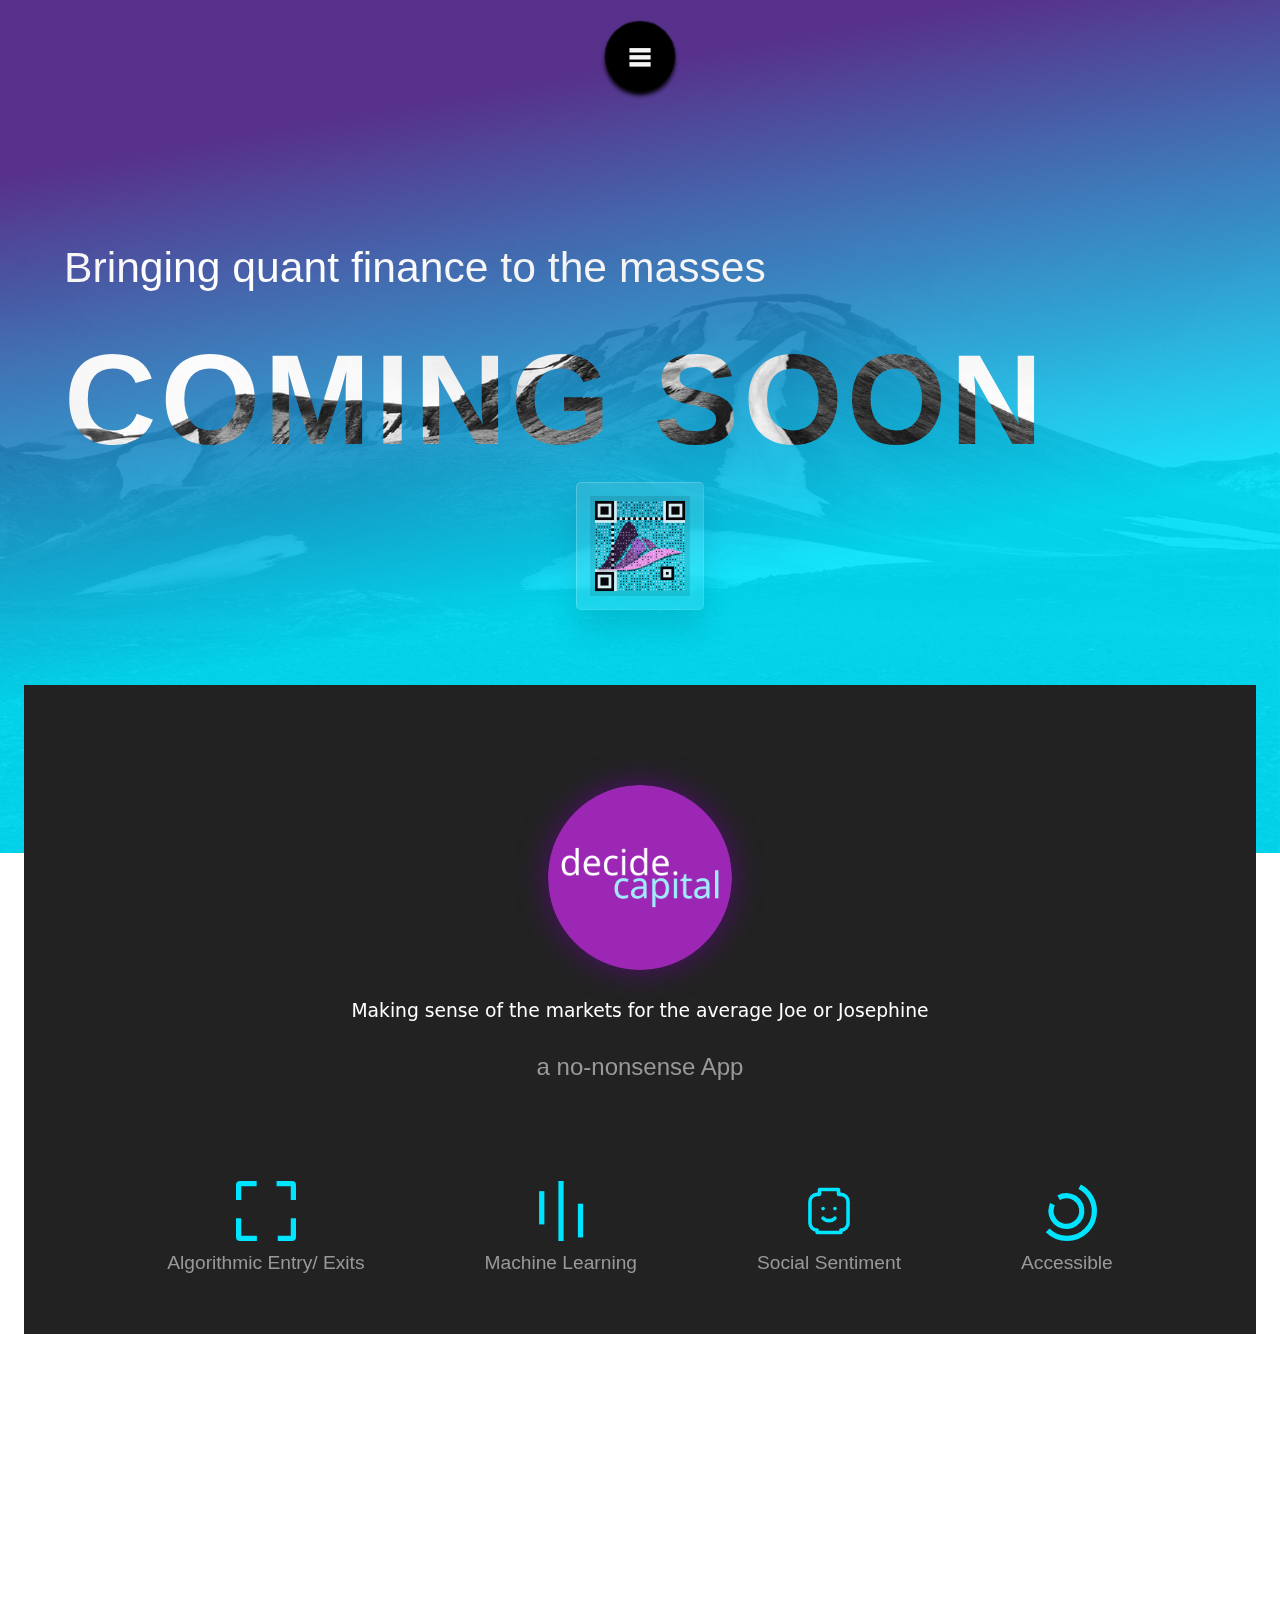
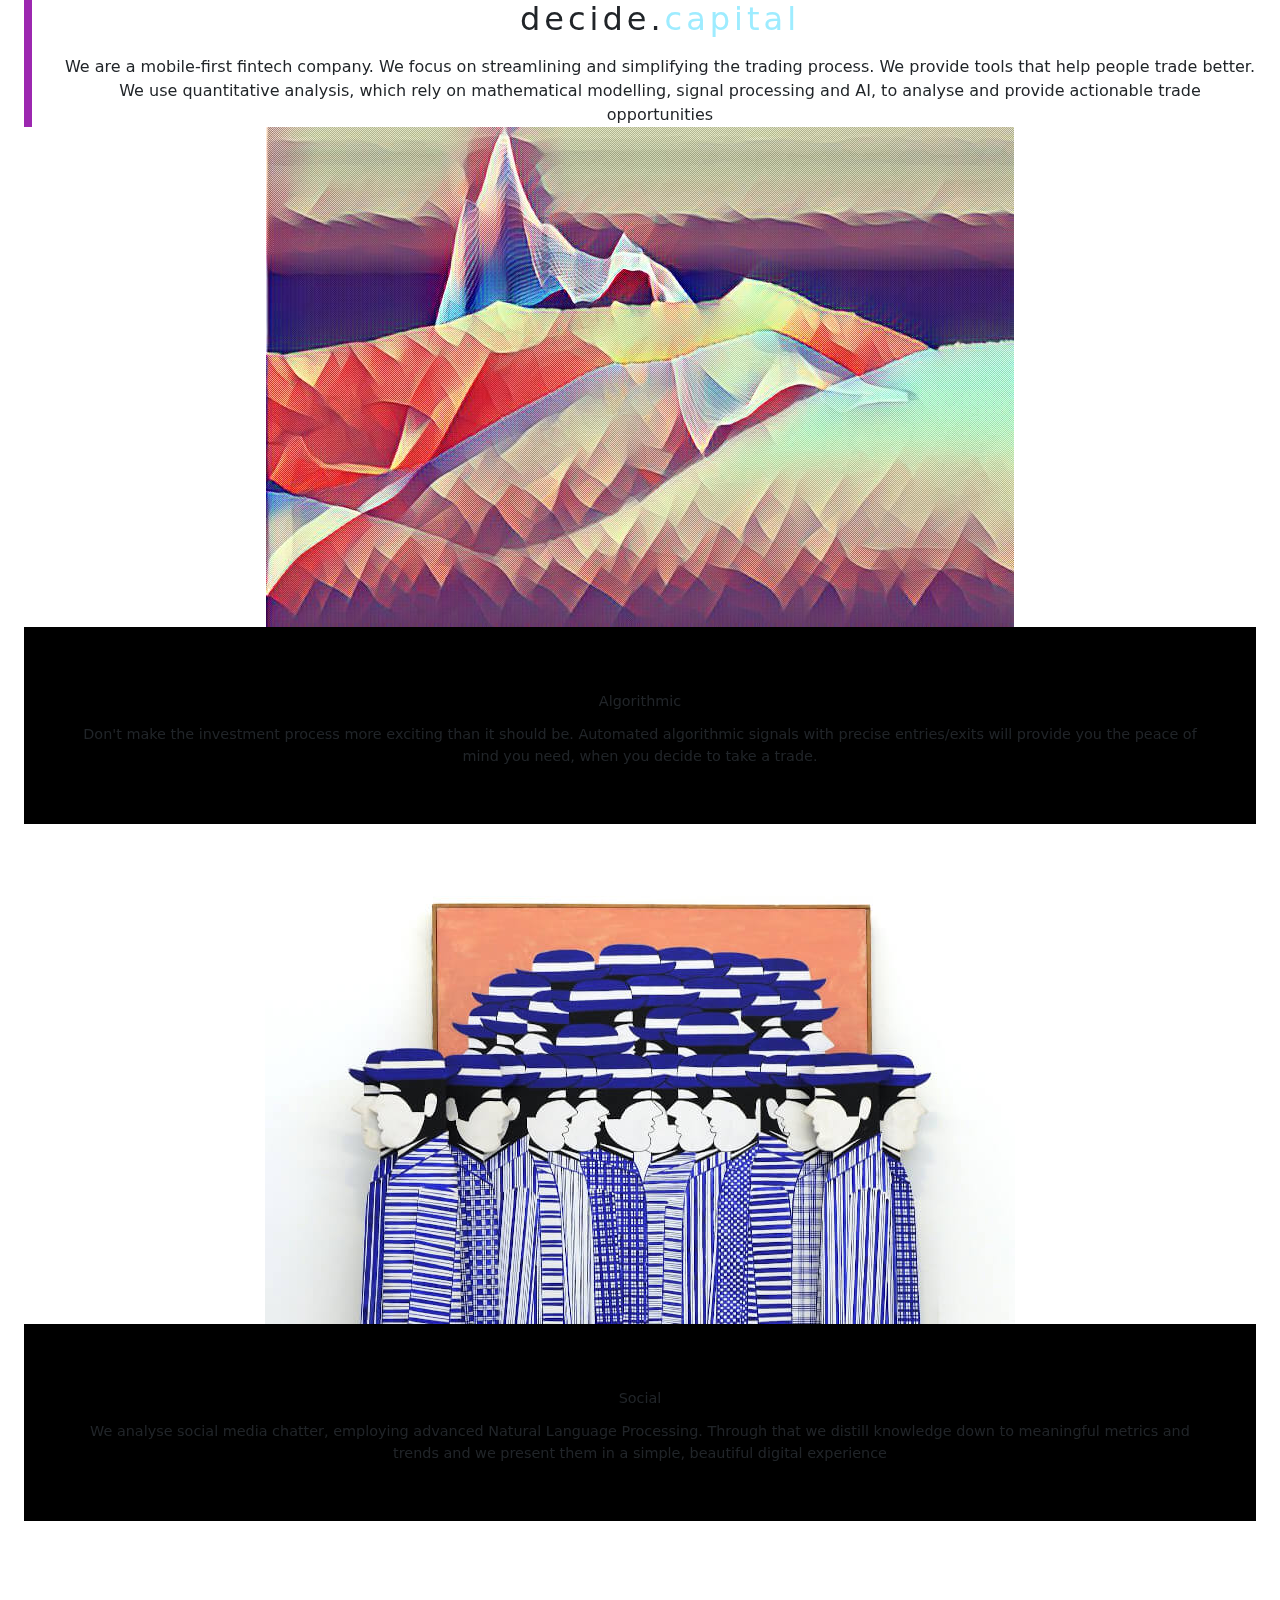
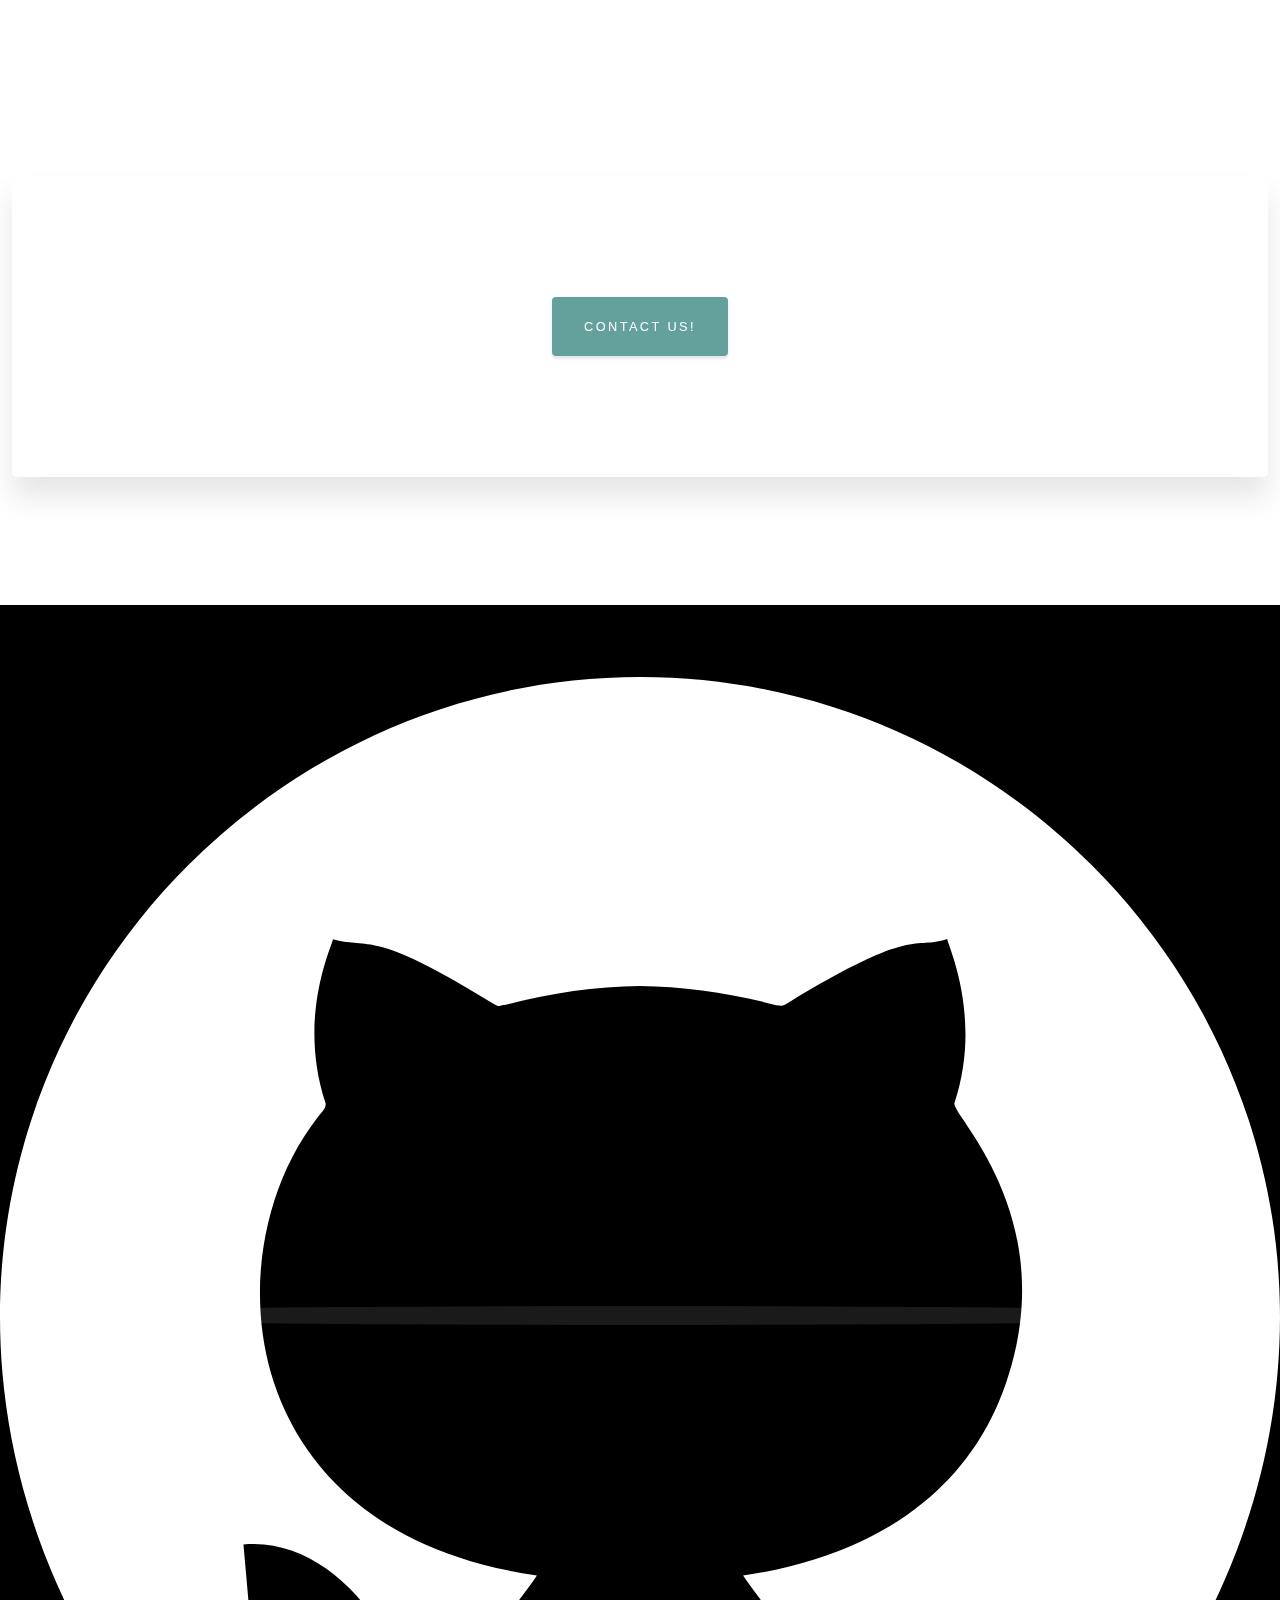
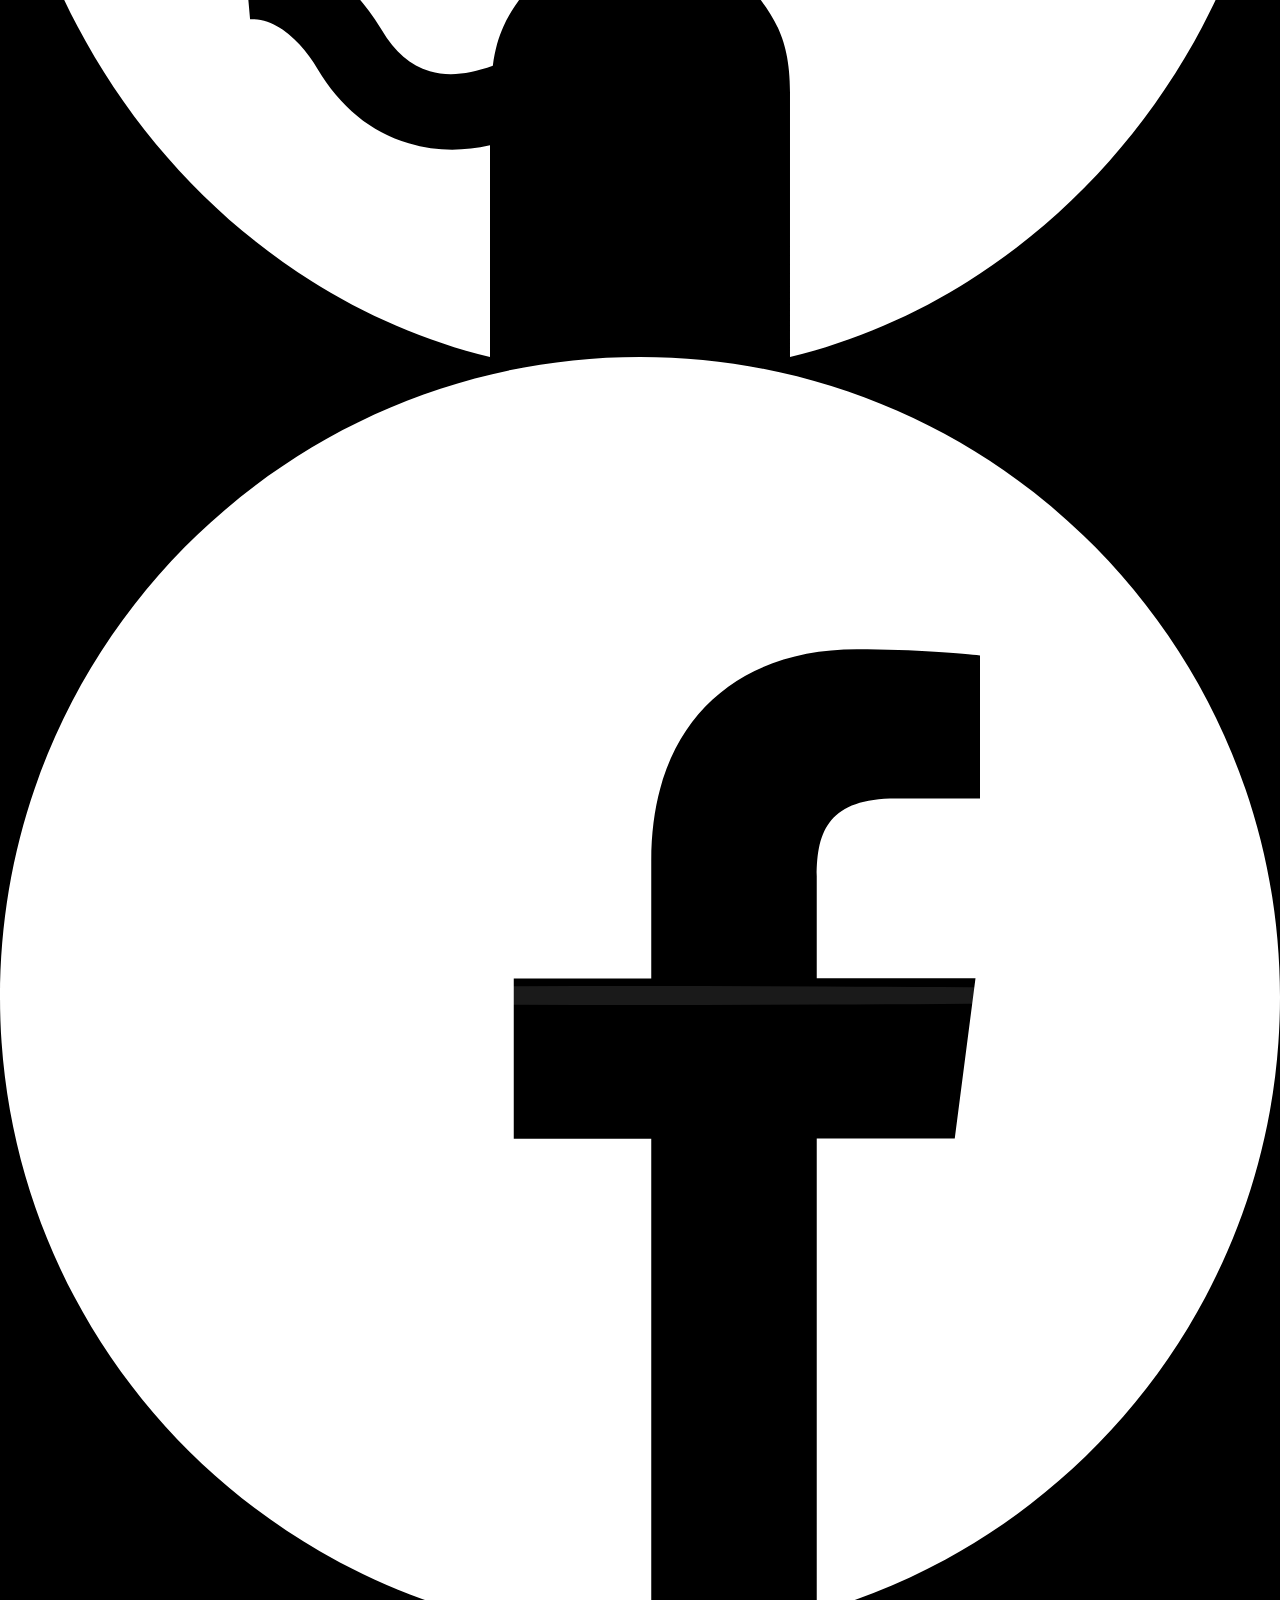
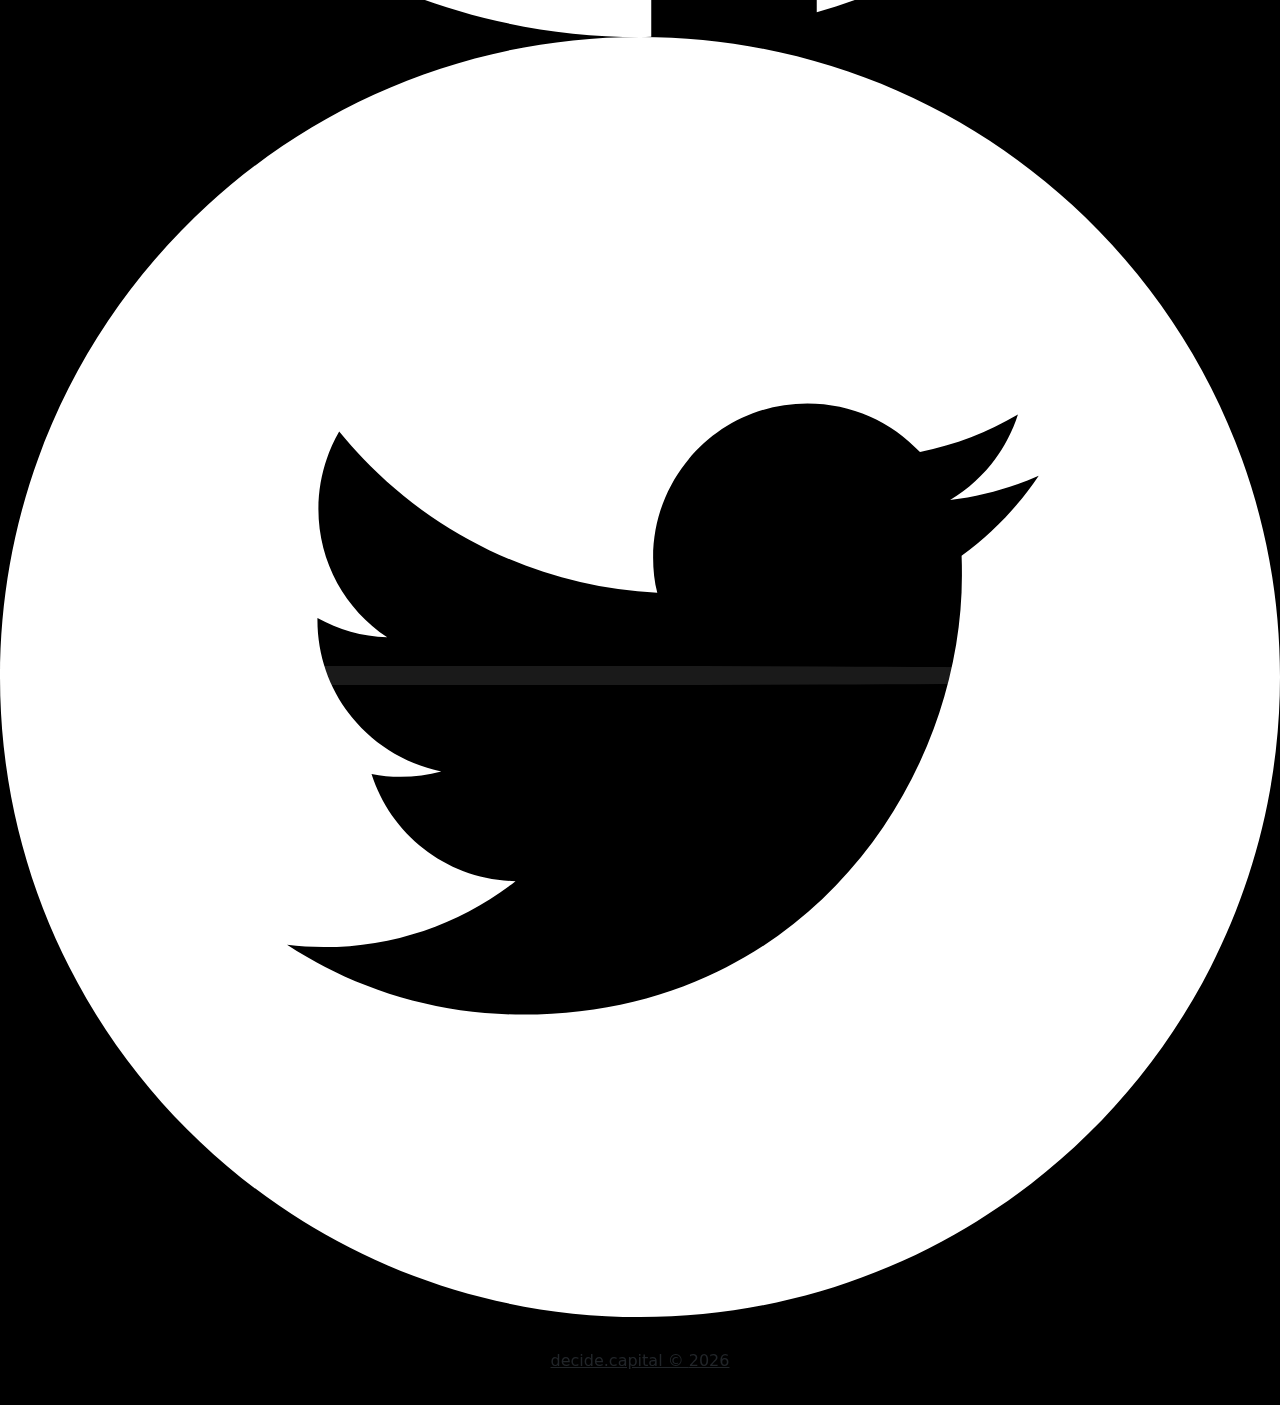
==== commit e7b1a6da: "Update index.html" ====
--- a/index.html
+++ b/index.html
@@ -1 +1 @@
-<!DOCTYPE html><html lang="en"><head><meta charset="utf-8" /><meta name="viewport" content="width=device-width, initial-scale=1, shrink-to-fit=no" /><meta name="description" content="Bringing quant finance to the masses. Automated algorithmic signals with precise entries and exits, trends, social media analysis, sentiment etc. We use quantitative analysis relying on mathematical modelling, signal processing and AI, to analyse and provide actionable trade opportunities. Try it now, its free!" /><meta name="author" content="decide.capital" /><meta name="google-site-verification" content="HIKNYgigtnJwFC1xpRrGo16Tag5pKkdZrkEqDZYjqVc" /><title>decide.capital | Bringing quant finance to the masses</title><link rel="icon" type="image/x-icon" href="assets/favicon.ico" /><link rel="apple-touch-icon" sizes="180x180" href="/apple-touch-icon.png"><link rel="icon" type="image/png" sizes="32x32" href="/favicon-32x32.png"><link rel="icon" type="image/png" sizes="16x16" href="/favicon-16x16.png"><link rel="manifest" href="/site.webmanifest"><style>.btn-primary{color:#fff;background-color:#64a19d;border-color:#64a19d}header{margin-top:-50px;font-family:sans-serif;font-weight:600}article{padding-top:100px;padding-bottom:100px;background-color:#222;text-align:center;color:#fff}svg{display:inline-block}picture img{position:fixed;will-change:transform;width:100%;z-index:-1}body{text-align:center}a{color:inherit}h3{margin:10px 0}.logoontop{border-radius:100%;width:15%}.qrsoon{z-index:inherit;width:10%;margin-top:-50%}.glassBox{z-index:inherit;margin-top:-50%;border-radius:5px;background:rgba(255,255,255,0.1);backdrop-filter:blur(2px);border-width:1px;border-style:solid;border-color:rgba(255,255,255,0.2) rgba(255,255,255,0.1) rgba(255,255,255,0.1) rgba(255,255,255,0.2);border-image:initial;box-shadow:rgba(0,0,0,0.1) 0 20px 30px;padding:1%;justify-content:center;align-items:center}.glassBox{box-sizing:border-box}.single-shadow{box-shadow:rgba(112,0,163,0.7) 0 0 50px}.menu-item,.menu-open-button{background:#000}.menu-item,.menu-open-button{box-shadow:rgba(0,0,0,0.7) 0 5px 5px;border-radius:100%;width:80px;height:80px;margin-left:-40px;position:absolute;top:30px;color:#f5f5f5;text-align:center;line-height:90px;transform:translate3d(0px,0px,0px)}.menu-open{display:none}.hamburger{width:30%;height:5px;background:#f5f5f5;display:block;position:absolute;top:50%;left:50%;margin-left:-12.5px;margin-top:-1.5px}.hamburger-1{transform:translate3d(0px,-8px,0px)}.hamburger-2{transform:translate3d(0px,0px,0px)}.hamburger-3{transform:translate3d(0px,8px,0px)}.menu-open-button{z-index:2;transform:scale(1.1,1.1) translate3d(0px,0px,0px)}.btn{padding:1.25rem 2rem;font-family:"Varela Round",-apple-system,BlinkMacSystemFont,"Segoe UI",Roboto,"Helvetica Neue",Arial,sans-serif,"Apple Color Emoji","Segoe UI Emoji","Segoe UI Symbol","Noto Color Emoji";font-size:80%;text-transform:uppercase;letter-spacing:.15rem;border:0;box-shadow:rgba(0,0,0,0.1) 0 .1875rem .1875rem 0!important}.masthead{z-index:-1;width:100%;height:100%}.about-section{padding:8rem 0}.about-section h3{padding:20px}.about-section{margin-top:-10%;padding:0}.about-section article{padding-bottom:0}.about-section h3{padding:2rem}.logoontop{border-radius:100%;width:25%}.qrsoon{margin-top:-42%;width:15%}.sticky-top{margin-top:50px;transform:scale(0.5,0.5) translate3d(0px,0px,0px)}@font-face{font-family:FontAwesome;src:url("https://maxcdn.bootstrapcdn.com/font-awesome/4.6.3/fonts/fontawesome-webfont.eot?#iefix&v=4.6.3") format("embedded-opentype"),url("https://maxcdn.bootstrapcdn.com/font-awesome/4.6.3/fonts/fontawesome-webfont.woff2?v=4.6.3") format("woff2"),url("https://maxcdn.bootstrapcdn.com/font-awesome/4.6.3/fonts/fontawesome-webfont.woff?v=4.6.3") format("woff"),url("https://maxcdn.bootstrapcdn.com/font-awesome/4.6.3/fonts/fontawesome-webfont.ttf?v=4.6.3") format("truetype"),url("https://maxcdn.bootstrapcdn.com/font-awesome/4.6.3/fonts/fontawesome-webfont.svg?v=4.6.3#fontawesomeregular") format("svg");font-weight:normal;font-style:normal}.fa{display:inline-block;font-style:normal;font-variant:normal;font-weight:normal;font-stretch:normal;line-height:1;font-family:FontAwesome;font-size:inherit;text-rendering:auto;-webkit-font-smoothing:antialiased}.fa-2x{font-size:2em}@-webkit-keyframes fa-spin{0%{transform:rotate(0deg)}100%{transform:rotate(359deg)}}@keyframes fa-spin{0%{transform:rotate(0deg)}100%{transform:rotate(359deg)}}.fa-heart::before{content:""}.fa-home::before{content:""}.fa-envelope::before{content:""}:root{--bs-blue:#0d6efd;--bs-indigo:#6610f2;--bs-purple:#6f42c1;--bs-pink:#d63384;--bs-red:#dc3545;--bs-orange:#fd7e14;--bs-yellow:#ffc107;--bs-green:#198754;--bs-teal:#20c997;--bs-cyan:#0dcaf0;--bs-white:#fff;--bs-gray:#6c757d;--bs-gray-dark:#343a40;--bs-primary:#0d6efd;--bs-secondary:#6c757d;--bs-success:#198754;--bs-info:#0dcaf0;--bs-warning:#ffc107;--bs-danger:#dc3545;--bs-light:#f8f9fa;--bs-dark:#212529;--bs-font-sans-serif:system-ui,-apple-system,"Segoe UI",Roboto,"Helvetica Neue",Arial,"Noto Sans","Liberation Sans",sans-serif,"Apple Color Emoji","Segoe UI Emoji","Segoe UI Symbol","Noto Color Emoji";--bs-font-monospace:SFMono-Regular,Menlo,Monaco,Consolas,"Liberation Mono","Courier New",monospace;--bs-gradient:linear-gradient(180deg,rgba(255,255,255,0.15),rgba(255,255,255,0))}*,::after,::before{box-sizing:border-box}:root{scroll-behavior:smooth}body{margin:0;font-family:var(--bs-font-sans-serif);font-size:1rem;font-weight:400;line-height:1.5;color:#212529;background-color:#fff;text-size-adjust:100%;-webkit-tap-highlight-color:transparent}hr{margin:1rem 0;color:inherit;background-color:currentcolor;border:0;opacity:.25}hr:not([size]){height:1px}.h1,.h2,.h3,.h4,.h5,.h6,h1,h2,h3,h4,h5,h6{margin-top:0;margin-bottom:.5rem;font-weight:500;line-height:1.2}.h2,h2{font-size:calc(1.325rem+0.9vw)}.h3,h3{font-size:calc(1.3rem+0.6vw)}.h5,h5{font-size:1.25rem}ol,ul{padding-left:2rem}dl,ol,ul{margin-top:0;margin-bottom:1rem}a{color:#0d6efd;text-decoration:underline}img,svg{vertical-align:middle}label{display:inline-block}button{border-radius:0}button,input,optgroup,select,textarea{margin:0;font-family:inherit;font-size:inherit;line-height:inherit}button,select{text-transform:none}[type="button"],[type="reset"],[type="submit"],button{appearance:button}[type="button"]:not(:disabled),[type="reset"]:not(:disabled),[type="submit"]:not(:disabled),button:not(:disabled){cursor:pointer}iframe{border:0}.img-fluid{max-width:100%;height:auto}.container,.container-fluid,.container-lg,.container-md,.container-sm,.container-xl,.container-xxl{width:100%;padding-right:var(--bs-gutter-x,0.75rem);padding-left:var(--bs-gutter-x,0.75rem);margin-right:auto;margin-left:auto}.row{--bs-gutter-x:1.5rem;--bs-gutter-y:0;display:flex;flex-wrap:wrap;margin-top:calc(var(--bs-gutter-y) * -1);margin-right:calc(var(--bs-gutter-x) * -0.5);margin-left:calc(var(--bs-gutter-x) * -0.5)}.row>*{flex-shrink:0;width:100%;max-width:100%;padding-right:calc(var(--bs-gutter-x) * .5);padding-left:calc(var(--bs-gutter-x) * .5);margin-top:var(--bs-gutter-y)}.g-4,.gx-4{--bs-gutter-x:1.5rem}.btn{display:inline-block;font-weight:400;line-height:1.5;color:#212529;text-align:center;text-decoration:none;vertical-align:middle;cursor:pointer;user-select:none;background-color:transparent;border:1px solid transparent;padding:.375rem .75rem;font-size:1rem;border-radius:.25rem;transition:color .15s ease-in-out 0s,background-color .15s ease-in-out 0s,border-color .15s ease-in-out 0s,box-shadow .15s ease-in-out 0s}.btn-primary{color:#fff;background-color:#0d6efd;border-color:#0d6efd}.fade{transition:opacity .15s linear 0s}.fade:not(.show){opacity:0}@-webkit-keyframes progress-bar-stripes{0%{background-position-x:1rem}}@keyframes progress-bar-stripes{0%{background-position-x:1rem}}.btn-close{box-sizing:content-box;width:1em;height:1em;padding:.25em;color:#000;background:url("data:image/svg+xml,%3csvgxmlns='http://www.w3.org/2000/svg'viewBox='001616'fill='%23000'%3e%3cpathd='M.293.293a110011.4140L86.58614.293.293a110111.4141.414L9.4148l6.2936.293a11001-1.4141.414L89.414l-6.2936.293a11001-1.414-1.414L6.5868.2931.707a110010-1.414z'/%3e%3c/svg%3e") center center / 1em no-repeat transparent;border:0;border-radius:.25rem;opacity:.5}.modal{position:fixed;top:0;left:0;z-index:1060;display:none;width:100%;height:100%;overflow:hidden auto;outline:0}.modal-dialog{position:relative;width:auto;margin:.5rem;pointer-events:none}.modal.fade .modal-dialog{transition:transform .3s ease-out 0s;transform:translate(0px,-50px)}.modal-content{position:relative;display:flex;flex-direction:column;width:100%;pointer-events:auto;background-color:#fff;background-clip:padding-box;border:1px solid rgba(0,0,0,0.2);border-radius:.3rem;outline:0}.modal-header{display:flex;flex-shrink:0;align-items:center;justify-content:space-between;padding:1rem;border-bottom:1px solid #dee2e6;border-top-left-radius:calc(0.3rem - 1px);border-top-right-radius:calc(0.3rem - 1px)}.modal-header .btn-close{padding:.5rem;margin:-0.5rem -0.5rem -0.5rem auto}.modal-body{position:relative;flex:1 1 auto;padding:1rem}.modal-footer{display:flex;flex-wrap:wrap;flex-shrink:0;align-items:center;justify-content:flex-end;padding:.75rem;border-top:1px solid #dee2e6;border-bottom-right-radius:calc(0.3rem - 1px);border-bottom-left-radius:calc(0.3rem - 1px)}.modal-footer>*{margin:.25rem}@-webkit-keyframes spinner-border{100%{transform:rotate(360deg)}}@keyframes spinner-border{100%{transform:rotate(360deg)}}@-webkit-keyframes spinner-grow{0%{transform:scale(0)}50%{opacity:1;transform:none}}@keyframes spinner-grow{0%{transform:scale(0)}50%{opacity:1;transform:none}}.sticky-top{position:sticky;top:0;z-index:1020}.d-none{display:none!important}.justify-content-center{justify-content:center!important}.align-items-center{align-items:center!important}.me-0{margin-right:0!important}.mb-0{margin-bottom:0!important}.ms-0{margin-left:0!important}.px-4{padding-right:1.5rem!important;padding-left:1.5rem!important}.text-center{text-align:center!important}.btn-primary{color:#fff;background-color:#64a19d;border-color:#64a19d}header{margin-top:-50px;font-family:sans-serif;font-weight:600}ul{margin:0;padding:0;list-style-type:none}h1,h2{margin:0}article{padding-top:100px;padding-bottom:100px;background-color:#222;text-align:center;color:#fff}ul{margin-top:100px}li{display:inline-block;margin:0 60px 50px}h2{margin-top:35px;font-size:1.2em;font-family:sans-serif;font-weight:300;color:#999}h5{font-size:1.5em;font-family:sans-serif;font-weight:300;color:#999}svg{display:inline-block}picture img{position:fixed;will-change:transform;width:100%;z-index:-1}body{text-align:center}a{color:inherit}h1,h2,h3,h4{margin:10px 0}.logoontop{border-radius:100%;width:15%}.qrsoon{z-index:inherit;width:10%;margin-top:-50%}.glassBox{z-index:inherit;margin-top:-50%;border-radius:5px;background:rgba(255,255,255,0.1);border-width:1px;border-style:solid;border-color:rgba(255,255,255,0.2) rgba(255,255,255,0.1) rgba(255,255,255,0.1) rgba(255,255,255,0.2);border-image:initial;box-shadow:rgba(0,0,0,0.1) 0 20px 30px;padding:1%;justify-content:center;align-items:center}.glassBox,.glassBox *{box-sizing:border-box;transition:all 400ms ease 0s}.single-shadow{box-shadow:rgba(112,0,163,0.7) 0 0 50px}.menu-open-button,.menu-item{background:black}.menu-item,.menu-open-button{box-shadow:rgba(0,0,0,0.7) 0 5px 5px;border-radius:100%;width:80px;height:80px;margin-left:-40px;position:absolute;top:30px;color:whitesmoke;text-align:center;line-height:90px;transform:translate3d(0px,0px,0px);transition:transform 200ms ease-out 0s}.menu-open{display:none}.hamburger{width:30%;height:5px;background:whitesmoke;display:block;position:absolute;top:50%;left:50%;margin-left:-12.5px;margin-top:-1.5px;transition:transform 200ms ease 0s}.hamburger-1{transform:translate3d(0px,-8px,0px)}.hamburger-2{transform:translate3d(0px,0px,0px)}.hamburger-3{transform:translate3d(0px,8px,0px)}.menu-item:nth-child(4){transition-duration:130ms}.menu-item:nth-child(5){transition-duration:190ms}.menu-item:nth-child(6){transition-duration:250ms}.menu-open-button{z-index:2;transition-timing-function:cubic-bezier(0.175,0.885,0.32,1.275);transition-duration:400ms;transform:scale(1.1,1.1) translate3d(0px,0px,0px);cursor:pointer}.btn{padding:1.25rem 2rem;font-family:"Varela Round",-apple-system,BlinkMacSystemFont,"Segoe UI",Roboto,"Helvetica Neue",Arial,sans-serif,"Apple Color Emoji","Segoe UI Emoji","Segoe UI Symbol","Noto Color Emoji";font-size:80%;text-transform:uppercase;letter-spacing:.15rem;border:0;box-shadow:rgba(0,0,0,0.1) 0 .1875rem .1875rem 0!important}.masthead{z-index:-1;width:100%;height:100%}.about-section{padding:8rem 0}.about-section h3{padding:20px}.about-section{margin-top:-10%;padding:0rem 0}.about-section article{padding-bottom:0}.about-section h3{padding:3rem 0}.logoontop{border-radius:100%;width:25%}.qrsoon{margin-top:-42%;width:15%}.sticky-top{margin-top:50px;transform:scale(0.5,0.5) translate3d(0px,0px,0px)}</style><link href="https://maxcdn.bootstrapcdn.com/font-awesome/4.6.3/css/font-awesome.min.css" rel="stylesheet" integrity="sha384-T8Gy5hrqNKT+hzMclPo118YTQO6cYprQmhrYwIiQ/3axmI1hQomh7Ud2hPOy8SP1" crossorigin="anonymous" onload="this.rel='stylesheet'"><link href="https://cdn.jsdelivr.net/npm/bootstrap@5.0.2/dist/css/bootstrap.min.css" rel="stylesheet" integrity="sha384-EVSTQN3/azprG1Anm3QDgpJLIm9Nao0Yz1ztcQTwFspd3yD65VohhpuuCOmLASjC" crossorigin="anonymous" onload="this.rel='stylesheet'"><link rel="stylesheet" type="text/css" href="css/decide.capital.defaulttheme.css?ver=2" onload="this.rel='stylesheet'"> <script async src="https://www.googletagmanager.com/gtag/js?id=G-QTQ0LNFEC7"></script> <script>window.dataLayer=window.dataLayer||[];function gtag(){dataLayer.push(arguments);} gtag('js',new Date());gtag('config','G-QTQ0LNFEC7');</script> </head><body id="page-top"> <nav class="sticky-top"> <input type="checkbox" href="#" class="menu-open" name="menu-open" id="menu-open" /> <label class="menu-open-button" for="menu-open"> <span class="hamburger hamburger-1"></span> <span class="hamburger hamburger-2"></span> <span class="hamburger hamburger-3"></span> </label> <a href="#" class="disabled"> <i class=""></i> </a> <a href="#social-section" class="menu-item"> <i class="fa fa-heart fa-2x"></i> </a> <a href="#" class="menu-item"> <i class="fa fa-home fa-2x"></i> </a> <a href="#contact-form-section" class="menu-item"> <i class="fa fa-envelope fa-2x"></i> </a> <a href="#" class="disabled"> <i class=""></i> </a> </nav> <header class="masthead"> <section id="Home" ><div class=" align-items-center justify-content-center"> <picture class="hero"> <img src="assets/img/optimized-header.jpg" alt="climbing the mountain towards financial freedom"> <svg width="100%" height="100%" xmlns="http://www.w3.org/2000/svg" viewBox="0 0 1920 1280" preserveAspectRatio="xMidYMid slice"> <defs> <linearGradient id="gradient" gradientTransform="rotate(75)"> <stop offset="20%" stop-color="#451a7e" /> <stop offset="80%" stop-color="#00e5ff" /> </linearGradient> <mask id="mask"> <rect x="0" y="0" width="100%" height="100%" fill="#fff" /> <text x="5%" y="33%" font-size="4em" font-weight="300">Bringing quant finance to the masses</text> <text x="5%" y="52%" font-size="12em" letter-spacing="6">COMING SOON</text> </mask> </defs> <rect width="100%" height="100%" fill="url(#gradient)" fill-opacity="0.9" mask="url(#mask)" /> </svg> </picture> <img class="qrsoon glassBox" src="assets/img/qrqr.png" alt="decide.capital app for Apple Play Store and Google Play soon"></div> </section> </header> <section id="about-section" class="about-section text-center" id="about"><div class="container px-4 px-lg-5"><div class="row gx-4 gx-lg-5 justify-content-center "><div class="col-lg-12 "> <article > <img class="logoontop single-shadow img-fluid mb-lg-5" src="assets/img/decide.capital-logo500px.png" alt="decide.capital logo.png" /><h3>Making sense of the markets for the average Joe or Josephine</h3><h5>a no-nonsense App</h5><ul><li> <img src="assets/icons/scalable.svg" alt="" width="60" height="60"><h2>Algorithmic Entry/ Exits</h2><li> <img src="assets/icons/customizable.svg" alt="" width="60" height="60"><h2>Machine Learning</h2><li> <img src="assets/icons/optimized-social-setiment.svg" alt="" width="60" height="60"><h2>Social Sentiment</h2><li> <img src="assets/icons/accessible.svg" alt="" width="60" height="60"><h2>Accessible</h2></ul> </article></div></div></div> </section> <section class="projects-section bg-light" id="projects"><div class="container px-4 px-lg-5"><div class="row gx-0 mb-4 mb-lg-5 align-items-center"><div class="col-xl-6 col-lg-6"><div class="featured-text text-justify text-lg-left"><h1>decide.<span class="color-blue-accent">capital</span></h1><p class="text-black-50 mb-0"> We are a mobile-first fintech company. We focus on streamlining and simplifying the trading process. We provide tools that help people trade better. We use quantitative analysis, which rely on mathematical modelling, signal processing and AI, to analyse and provide actionable trade opportunities</p></div></div><div class="col-xl-6 col-lg-6"><div class="featured-text text-center text-lg-left"></div></div></div><div class="row gx-0 mb-5 mb-lg-0 justify-content-center"><div class="col-lg-6"><img class="img-fluid itran" src="assets/img/decide.capital.algomountain.jpeg" alt="..." /></div><div class="col-lg-6"><div class="bg-black text-center h-100 project"><div class="d-flex h-100"><div class="project-text w-100 my-auto text-center text-lg-left"><h4 class="text-white">Algorithmic</h4><p class="mb-0 text-white-50">Don't make the investment process more exciting than it should be. Automated algorithmic signals with precise entries/exits will provide you the peace of mind you need, when you decide to take a trade.</p><hr class="d-none d-lg-block mb-0 ms-0" /></div></div></div></div></div><div class="row gx-0 justify-content-center"><div class="col-lg-6"><img class="img-fluid" src="assets/img/wearedetail.jpg" alt="..." /></div><div class="col-lg-6 order-lg-first"><div class="bg-black text-center h-100 project"><div class="d-flex h-100"><div class="project-text w-100 my-auto text-center text-lg-right"><h4 class="text-white">Social</h4><p class="mb-0 text-white-50">We analyse social media chatter, employing advanced Natural Language Processing. Through that we distill knowledge down to meaningful metrics and trends and we present them in a simple, beautiful digital experience</p><hr class="d-none d-lg-block mb-0 me-0" /></div></div></div></div></div></div> </section> <section id="contact-form-section" class="signup-section" id="signup"><div class="container px-4 px-lg-5"><div class="row gx-4 gx-lg-5"><div class="col-md-10 col-lg-8 mx-auto text-center glass"> <i class="fa fa-paper-plane fa-2x mb-2"></i><div class="row"> <button type="button" class="btn btn-primary" data-bs-toggle="modal" data-bs-target="#staticBackdrop"> Contact us! </button><div class="modal fade" id="staticBackdrop" data-bs-keyboard="false" tabindex="-1" aria-labelledby="staticBackdropLabel" aria-hidden="true"><div class="modal-dialog"><div class="modal-content"><div class="modal-header"> <button type="button" class="btn-close" data-bs-dismiss="modal" aria-label="Close"></button></div><div class="modal-body"> <iframe loading="lazy" src="https://docs.google.com/forms/d/e/1FAIpQLSdWAnqYxB5hsYm14GGEMp4S1ZBiaXz1gdHEG9UArLJFAxxhQA/viewform?embedded=true" width="100%" height="550" frameborder="0" marginheight="0" marginwidth="0">Loading...</iframe></div><div class="modal-footer"> <button type="button" class="btn btn-primary" data-bs-dismiss="modal">Close</button></div></div></div></div></div></div></div></div> </section> <section id="social-section" class="social-section bg-black "><div class="d-flex justify-content-center"> <a href="#" > <i class="fa fa-arrow-circle-up fa-2x text-white"></i> </a></div><div class="social d-flex justify-content-center"> <a class="mx-2" href="https://github.com/decide-capital/firefox-open-ticker-chart"><?xml version="1.0"?><svg xmlns="http://www.w3.org/2000/svg" xmlns:xlink="http://www.w3.org/1999/xlink" xmlns:svgjs="http://svgjs.com/svgjs" version="1.1" width="100%" height="100%" x="0" y="0" viewBox="0 0 512 512" style="enable-background:new 0 0 512 512" xml:space="preserve" class=""><g><path xmlns="http://www.w3.org/2000/svg" d="m256 0c-140.609375 0-256 115.390625-256 256 0 119.988281 84.195312 228.984375 196 256v-84.695312c-11.078125 2.425781-21.273438 2.496093-32.550781-.828126-15.128907-4.464843-27.421875-14.542968-36.546875-29.910156-5.816406-9.8125-16.125-20.453125-26.878906-19.671875l-2.636719-29.882812c23.253906-1.992188 43.371093 14.167969 55.3125 34.230469 5.304687 8.921874 11.410156 14.152343 19.246093 16.464843 7.574219 2.230469 15.707032 1.160157 25.183594-2.1875 2.378906-18.972656 11.070313-26.074219 17.636719-36.074219v-.015624c-66.679687-9.945313-93.253906-45.320313-103.800781-73.242188-13.976563-37.074219-6.476563-83.390625 18.238281-112.660156.480469-.570313 1.347656-2.0625 1.011719-3.105469-11.332032-34.230469 2.476562-62.546875 2.984375-65.550781 13.078125 3.867187 15.203125-3.890625 56.808593 21.386718l7.191407 4.320313c3.007812 1.792969 2.0625.769531 5.070312.542969 17.371094-4.71875 35.683594-7.324219 53.726563-7.558594 18.179687.234375 36.375 2.839844 54.464844 7.75l2.328124.234375c-.203124-.03125.632813-.148437 2.035157-.984375 51.972656-31.480469 50.105469-21.191406 64.042969-25.722656.503906 3.007812 14.128906 31.785156 2.917968 65.582031-1.511718 4.65625 45.058594 47.300781 19.246094 115.753906-10.546875 27.933594-37.117188 63.308594-103.796875 73.253907v.015624c8.546875 13.027344 18.816406 19.957032 18.761719 46.832032v105.722656c111.808594-27.015625 196-136.011719 196-256 .003906-140.609375-115.386719-256-255.996094-256zm0 0" fill="#ffffff" data-original="#000000" /></g></svg></a> <a class="mx-2" href="#!"><?xml version="1.0"?><svg xmlns="http://www.w3.org/2000/svg" xmlns:xlink="http://www.w3.org/1999/xlink" xmlns:svgjs="http://svgjs.com/svgjs" version="1.1" width="100%" height="100%" x="0" y="0" viewBox="0 0 512 512" style="enable-background:new 0 0 512 512" xml:space="preserve"><g><path xmlns="http://www.w3.org/2000/svg" d="m512 256c0-141.4-114.6-256-256-256s-256 114.6-256 256 114.6 256 256 256c1.5 0 3 0 4.5-.1v-199.2h-55v-64.1h55v-47.2c0-54.7 33.4-84.5 82.2-84.5 23.4 0 43.5 1.7 49.3 2.5v57.2h-33.6c-26.5 0-31.7 12.6-31.7 31.1v40.8h63.5l-8.3 64.1h-55.2v189.5c107-30.7 185.3-129.2 185.3-246.1z" fill="#ffffff" data-original="#000000" /></g></svg></a> <a class="mx-2" href="https://twitter.com/decidecapital"><?xml version="1.0" encoding="utf-8"?> <svg version="1.1" id="White" xmlns="http://www.w3.org/2000/svg" xmlns:xlink="http://www.w3.org/1999/xlink" x="0px" y="0px" 	 viewBox="0 0 400 400" style="enable-background:new 0 0 400 400;" xml:space="preserve"><style type="text/css">.st0{fill:#FFF}</style><path class="st0" d="M400,200c0,110.5-89.5,200-200,200S0,310.5,0,200S89.5,0,200,0S400,89.5,400,200z M163.4,305.5 	c88.7,0,137.2-73.5,137.2-137.2c0-2.1,0-4.2-0.1-6.2c9.4-6.8,17.6-15.3,24.1-25c-8.6,3.8-17.9,6.4-27.7,7.6 	c10-6,17.6-15.4,21.2-26.7c-9.3,5.5-19.6,9.5-30.6,11.7c-8.8-9.4-21.3-15.2-35.2-15.2c-26.6,0-48.2,21.6-48.2,48.2 	c0,3.8,0.4,7.5,1.3,11c-40.1-2-75.6-21.2-99.4-50.4c-4.1,7.1-6.5,15.4-6.5,24.2c0,16.7,8.5,31.5,21.5,40.1c-7.9-0.2-15.3-2.4-21.8-6 	c0,0.2,0,0.4,0,0.6c0,23.4,16.6,42.8,38.7,47.3c-4,1.1-8.3,1.7-12.7,1.7c-3.1,0-6.1-0.3-9.1-0.9c6.1,19.2,23.9,33.1,45,33.5 	c-16.5,12.9-37.3,20.6-59.9,20.6c-3.9,0-7.7-0.2-11.5-0.7C110.8,297.5,136.2,305.5,163.4,305.5"/> </svg></a></div></div> </section> <footer class="footer bg-black small text-center text-white"><div class="container px-4 px-lg-5"> <a href="https://decide.capital"> decide.capital &copy; <span id="copyYear"></span></a></div> </footer> <script src="https://cdn.jsdelivr.net/npm/bootstrap@5.0.2/dist/js/bootstrap.bundle.min.js"></script> <script type="text/javascript">var currentYear=new Date().getFullYear();document.getElementById("copyYear").innerHTML=currentYear;</script> </body></html>
+<!DOCTYPE html><html lang="en"><head><meta charset="utf-8" /><meta name="viewport" content="width=device-width, initial-scale=1, shrink-to-fit=no" /><meta name="description" content="Bringing quant finance to the masses. Automated algorithmic signals with precise entries and exits, trends, social media analysis, sentiment etc. We use quantitative analysis relying on mathematical modelling, signal processing and AI, to analyse and provide actionable trade opportunities. Try it now, its free!" /><meta name="author" content="decide.capital" /><meta name="google-site-verification" content="HIKNYgigtnJwFC1xpRrGo16Tag5pKkdZrkEqDZYjqVc" /><title>decide.capital | Bringing quant finance to the masses</title><link rel="icon" type="image/x-icon" href="assets/favicon.ico" /><link rel="apple-touch-icon" sizes="180x180" href="/apple-touch-icon.png"><link rel="icon" type="image/png" sizes="32x32" href="/favicon-32x32.png"><link rel="icon" type="image/png" sizes="16x16" href="/favicon-16x16.png"><link rel="manifest" href="/site.webmanifest"><style>.btn-primary{color:#fff;background-color:#64a19d;border-color:#64a19d}header{margin-top:-50px;font-family:sans-serif;font-weight:600}article{padding-top:100px;padding-bottom:100px;background-color:#222;text-align:center;color:#fff}svg{display:inline-block}picture img{position:fixed;will-change:transform;width:100%;z-index:-1}body{text-align:center}a{color:inherit}h3{margin:10px 0}.logoontop{border-radius:100%;width:15%}.qrsoon{z-index:inherit;width:10%;margin-top:-50%}.glassBox{z-index:inherit;margin-top:-50%;border-radius:5px;background:rgba(255,255,255,0.1);backdrop-filter:blur(2px);border-width:1px;border-style:solid;border-color:rgba(255,255,255,0.2) rgba(255,255,255,0.1) rgba(255,255,255,0.1) rgba(255,255,255,0.2);border-image:initial;box-shadow:rgba(0,0,0,0.1) 0 20px 30px;padding:1%;justify-content:center;align-items:center}.glassBox{box-sizing:border-box}.single-shadow{box-shadow:rgba(112,0,163,0.7) 0 0 50px}.menu-item,.menu-open-button{background:#000}.menu-item,.menu-open-button{box-shadow:rgba(0,0,0,0.7) 0 5px 5px;border-radius:100%;width:80px;height:80px;margin-left:-40px;position:absolute;top:30px;color:#f5f5f5;text-align:center;line-height:90px;transform:translate3d(0px,0px,0px)}.menu-open{display:none}.hamburger{width:30%;height:5px;background:#f5f5f5;display:block;position:absolute;top:50%;left:50%;margin-left:-12.5px;margin-top:-1.5px}.hamburger-1{transform:translate3d(0px,-8px,0px)}.hamburger-2{transform:translate3d(0px,0px,0px)}.hamburger-3{transform:translate3d(0px,8px,0px)}.menu-open-button{z-index:2;transform:scale(1.1,1.1) translate3d(0px,0px,0px)}.btn{padding:1.25rem 2rem;font-family:"Varela Round",-apple-system,BlinkMacSystemFont,"Segoe UI",Roboto,"Helvetica Neue",Arial,sans-serif,"Apple Color Emoji","Segoe UI Emoji","Segoe UI Symbol","Noto Color Emoji";font-size:80%;text-transform:uppercase;letter-spacing:.15rem;border:0;box-shadow:rgba(0,0,0,0.1) 0 .1875rem .1875rem 0!important}.masthead{z-index:-1;width:100%;height:100%}.about-section{padding:8rem 0}.about-section h3{padding:20px}.about-section{margin-top:-10%;padding:0}.about-section article{padding-bottom:0}.about-section h3{padding:2rem}.logoontop{border-radius:100%;width:25%}.qrsoon{margin-top:-42%;width:15%}.sticky-top{margin-top:50px;transform:scale(0.5,0.5) translate3d(0px,0px,0px)}@font-face{font-family:FontAwesome;src:url("https://maxcdn.bootstrapcdn.com/font-awesome/4.6.3/fonts/fontawesome-webfont.eot?#iefix&v=4.6.3") format("embedded-opentype"),url("https://maxcdn.bootstrapcdn.com/font-awesome/4.6.3/fonts/fontawesome-webfont.woff2?v=4.6.3") format("woff2"),url("https://maxcdn.bootstrapcdn.com/font-awesome/4.6.3/fonts/fontawesome-webfont.woff?v=4.6.3") format("woff"),url("https://maxcdn.bootstrapcdn.com/font-awesome/4.6.3/fonts/fontawesome-webfont.ttf?v=4.6.3") format("truetype"),url("https://maxcdn.bootstrapcdn.com/font-awesome/4.6.3/fonts/fontawesome-webfont.svg?v=4.6.3#fontawesomeregular") format("svg");font-weight:normal;font-style:normal}.fa{display:inline-block;font-style:normal;font-variant:normal;font-weight:normal;font-stretch:normal;line-height:1;font-family:FontAwesome;font-size:inherit;text-rendering:auto;-webkit-font-smoothing:antialiased}.fa-2x{font-size:2em}@-webkit-keyframes fa-spin{0%{transform:rotate(0deg)}100%{transform:rotate(359deg)}}@keyframes fa-spin{0%{transform:rotate(0deg)}100%{transform:rotate(359deg)}}.fa-heart::before{content:""}.fa-home::before{content:""}.fa-envelope::before{content:""}:root{--bs-blue:#0d6efd;--bs-indigo:#6610f2;--bs-purple:#6f42c1;--bs-pink:#d63384;--bs-red:#dc3545;--bs-orange:#fd7e14;--bs-yellow:#ffc107;--bs-green:#198754;--bs-teal:#20c997;--bs-cyan:#0dcaf0;--bs-white:#fff;--bs-gray:#6c757d;--bs-gray-dark:#343a40;--bs-primary:#0d6efd;--bs-secondary:#6c757d;--bs-success:#198754;--bs-info:#0dcaf0;--bs-warning:#ffc107;--bs-danger:#dc3545;--bs-light:#f8f9fa;--bs-dark:#212529;--bs-font-sans-serif:system-ui,-apple-system,"Segoe UI",Roboto,"Helvetica Neue",Arial,"Noto Sans","Liberation Sans",sans-serif,"Apple Color Emoji","Segoe UI Emoji","Segoe UI Symbol","Noto Color Emoji";--bs-font-monospace:SFMono-Regular,Menlo,Monaco,Consolas,"Liberation Mono","Courier New",monospace;--bs-gradient:linear-gradient(180deg,rgba(255,255,255,0.15),rgba(255,255,255,0))}*,::after,::before{box-sizing:border-box}:root{scroll-behavior:smooth}body{margin:0;font-family:var(--bs-font-sans-serif);font-size:1rem;font-weight:400;line-height:1.5;color:#212529;background-color:#fff;text-size-adjust:100%;-webkit-tap-highlight-color:transparent}hr{margin:1rem 0;color:inherit;background-color:currentcolor;border:0;opacity:.25}hr:not([size]){height:1px}.h1,.h2,.h3,.h4,.h5,.h6,h1,h2,h3,h4,h5,h6{margin-top:0;margin-bottom:.5rem;font-weight:500;line-height:1.2}.h2,h2{font-size:calc(1.325rem+0.9vw)}.h3,h3{font-size:calc(1.3rem+0.6vw)}.h5,h5{font-size:1.25rem}ol,ul{padding-left:2rem}dl,ol,ul{margin-top:0;margin-bottom:1rem}a{color:#0d6efd;text-decoration:underline}img,svg{vertical-align:middle}label{display:inline-block}button{border-radius:0}button,input,optgroup,select,textarea{margin:0;font-family:inherit;font-size:inherit;line-height:inherit}button,select{text-transform:none}[type="button"],[type="reset"],[type="submit"],button{appearance:button}[type="button"]:not(:disabled),[type="reset"]:not(:disabled),[type="submit"]:not(:disabled),button:not(:disabled){cursor:pointer}iframe{border:0}.img-fluid{max-width:100%;height:auto}.container,.container-fluid,.container-lg,.container-md,.container-sm,.container-xl,.container-xxl{width:100%;padding-right:var(--bs-gutter-x,0.75rem);padding-left:var(--bs-gutter-x,0.75rem);margin-right:auto;margin-left:auto}.row{--bs-gutter-x:1.5rem;--bs-gutter-y:0;display:flex;flex-wrap:wrap;margin-top:calc(var(--bs-gutter-y) * -1);margin-right:calc(var(--bs-gutter-x) * -0.5);margin-left:calc(var(--bs-gutter-x) * -0.5)}.row>*{flex-shrink:0;width:100%;max-width:100%;padding-right:calc(var(--bs-gutter-x) * .5);padding-left:calc(var(--bs-gutter-x) * .5);margin-top:var(--bs-gutter-y)}.g-4,.gx-4{--bs-gutter-x:1.5rem}.btn{display:inline-block;font-weight:400;line-height:1.5;color:#212529;text-align:center;text-decoration:none;vertical-align:middle;cursor:pointer;user-select:none;background-color:transparent;border:1px solid transparent;padding:.375rem .75rem;font-size:1rem;border-radius:.25rem;transition:color .15s ease-in-out 0s,background-color .15s ease-in-out 0s,border-color .15s ease-in-out 0s,box-shadow .15s ease-in-out 0s}.btn-primary{color:#fff;background-color:#0d6efd;border-color:#0d6efd}.fade{transition:opacity .15s linear 0s}.fade:not(.show){opacity:0}@-webkit-keyframes progress-bar-stripes{0%{background-position-x:1rem}}@keyframes progress-bar-stripes{0%{background-position-x:1rem}}.btn-close{box-sizing:content-box;width:1em;height:1em;padding:.25em;color:#000;background:url("data:image/svg+xml,%3csvgxmlns='http://www.w3.org/2000/svg'viewBox='001616'fill='%23000'%3e%3cpathd='M.293.293a110011.4140L86.58614.293.293a110111.4141.414L9.4148l6.2936.293a11001-1.4141.414L89.414l-6.2936.293a11001-1.414-1.414L6.5868.2931.707a110010-1.414z'/%3e%3c/svg%3e") center center / 1em no-repeat transparent;border:0;border-radius:.25rem;opacity:.5}.modal{position:fixed;top:0;left:0;z-index:1060;display:none;width:100%;height:100%;overflow:hidden auto;outline:0}.modal-dialog{position:relative;width:auto;margin:.5rem;pointer-events:none}.modal.fade .modal-dialog{transition:transform .3s ease-out 0s;transform:translate(0px,-50px)}.modal-content{position:relative;display:flex;flex-direction:column;width:100%;pointer-events:auto;background-color:#fff;background-clip:padding-box;border:1px solid rgba(0,0,0,0.2);border-radius:.3rem;outline:0}.modal-header{display:flex;flex-shrink:0;align-items:center;justify-content:space-between;padding:1rem;border-bottom:1px solid #dee2e6;border-top-left-radius:calc(0.3rem - 1px);border-top-right-radius:calc(0.3rem - 1px)}.modal-header .btn-close{padding:.5rem;margin:-0.5rem -0.5rem -0.5rem auto}.modal-body{position:relative;flex:1 1 auto;padding:1rem}.modal-footer{display:flex;flex-wrap:wrap;flex-shrink:0;align-items:center;justify-content:flex-end;padding:.75rem;border-top:1px solid #dee2e6;border-bottom-right-radius:calc(0.3rem - 1px);border-bottom-left-radius:calc(0.3rem - 1px)}.modal-footer>*{margin:.25rem}@-webkit-keyframes spinner-border{100%{transform:rotate(360deg)}}@keyframes spinner-border{100%{transform:rotate(360deg)}}@-webkit-keyframes spinner-grow{0%{transform:scale(0)}50%{opacity:1;transform:none}}@keyframes spinner-grow{0%{transform:scale(0)}50%{opacity:1;transform:none}}.sticky-top{position:sticky;top:0;z-index:1020}.d-none{display:none!important}.justify-content-center{justify-content:center!important}.align-items-center{align-items:center!important}.me-0{margin-right:0!important}.mb-0{margin-bottom:0!important}.ms-0{margin-left:0!important}.px-4{padding-right:1.5rem!important;padding-left:1.5rem!important}.text-center{text-align:center!important}.btn-primary{color:#fff;background-color:#64a19d;border-color:#64a19d}header{margin-top:-50px;font-family:sans-serif;font-weight:600}ul{margin:0;padding:0;list-style-type:none}h1,h2{margin:0}article{padding-top:100px;padding-bottom:100px;background-color:#222;text-align:center;color:#fff}ul{margin-top:100px}li{display:inline-block;margin:0 60px 50px}h2{margin-top:35px;font-size:1.2em;font-family:sans-serif;font-weight:300;color:#999}h5{font-size:1.5em;font-family:sans-serif;font-weight:300;color:#999}svg{display:inline-block}picture img{position:fixed;will-change:transform;width:100%;z-index:-1}body{text-align:center}a{color:inherit}h1,h2,h3,h4{margin:10px 0}.logoontop{border-radius:100%;width:15%}.qrsoon{z-index:inherit;width:10%;margin-top:-50%}.glassBox{z-index:inherit;margin-top:-50%;border-radius:5px;background:rgba(255,255,255,0.1);border-width:1px;border-style:solid;border-color:rgba(255,255,255,0.2) rgba(255,255,255,0.1) rgba(255,255,255,0.1) rgba(255,255,255,0.2);border-image:initial;box-shadow:rgba(0,0,0,0.1) 0 20px 30px;padding:1%;justify-content:center;align-items:center}.glassBox,.glassBox *{box-sizing:border-box;transition:all 400ms ease 0s}.single-shadow{box-shadow:rgba(112,0,163,0.6) 0 0 30px}.menu-open-button,.menu-item{background:black}.menu-item,.menu-open-button{box-shadow:rgba(0,0,0,0.7) 0 5px 5px;border-radius:100%;width:80px;height:80px;margin-left:-40px;position:absolute;top:30px;color:whitesmoke;text-align:center;line-height:90px;transform:translate3d(0px,0px,0px);transition:transform 200ms ease-out 0s}.menu-open{display:none}.hamburger{width:30%;height:5px;background:whitesmoke;display:block;position:absolute;top:50%;left:50%;margin-left:-12.5px;margin-top:-1.5px;transition:transform 200ms ease 0s}.hamburger-1{transform:translate3d(0px,-8px,0px)}.hamburger-2{transform:translate3d(0px,0px,0px)}.hamburger-3{transform:translate3d(0px,8px,0px)}.menu-item:nth-child(4){transition-duration:130ms}.menu-item:nth-child(5){transition-duration:190ms}.menu-item:nth-child(6){transition-duration:250ms}.menu-open-button{z-index:2;transition-timing-function:cubic-bezier(0.175,0.885,0.32,1.275);transition-duration:400ms;transform:scale(1.1,1.1) translate3d(0px,0px,0px);cursor:pointer}.btn{padding:1.25rem 2rem;font-family:"Varela Round",-apple-system,BlinkMacSystemFont,"Segoe UI",Roboto,"Helvetica Neue",Arial,sans-serif,"Apple Color Emoji","Segoe UI Emoji","Segoe UI Symbol","Noto Color Emoji";font-size:80%;text-transform:uppercase;letter-spacing:.15rem;border:0;box-shadow:rgba(0,0,0,0.1) 0 .1875rem .1875rem 0!important}.masthead{z-index:-1;width:100%;height:100%}.about-section{padding:8rem 0}.about-section h3{padding:20px}.about-section{margin-top:-10%;padding:0rem 0}.about-section article{padding-bottom:0}.about-section h3{padding:3rem 0}.logoontop{border-radius:100%;width:25%}.qrsoon{margin-top:-42%;width:15%}.sticky-top{margin-top:50px;transform:scale(0.5,0.5) translate3d(0px,0px,0px)}</style><link href="https://maxcdn.bootstrapcdn.com/font-awesome/4.6.3/css/font-awesome.min.css" rel="stylesheet" integrity="sha384-T8Gy5hrqNKT+hzMclPo118YTQO6cYprQmhrYwIiQ/3axmI1hQomh7Ud2hPOy8SP1" crossorigin="anonymous" onload="this.rel='stylesheet'"><link href="https://cdn.jsdelivr.net/npm/bootstrap@5.0.2/dist/css/bootstrap.min.css" rel="stylesheet" integrity="sha384-EVSTQN3/azprG1Anm3QDgpJLIm9Nao0Yz1ztcQTwFspd3yD65VohhpuuCOmLASjC" crossorigin="anonymous" onload="this.rel='stylesheet'"><link rel="stylesheet" type="text/css" href="css/decide.capital.defaulttheme.css?ver=2" onload="this.rel='stylesheet'"> <script async src="https://www.googletagmanager.com/gtag/js?id=G-QTQ0LNFEC7"></script> <script>window.dataLayer=window.dataLayer||[];function gtag(){dataLayer.push(arguments);} gtag('js',new Date());gtag('config','G-QTQ0LNFEC7');</script> </head><body id="page-top"> <nav class="sticky-top"> <input type="checkbox" href="#" class="menu-open" name="menu-open" id="menu-open" /> <label class="menu-open-button" for="menu-open"> <span class="hamburger hamburger-1"></span> <span class="hamburger hamburger-2"></span> <span class="hamburger hamburger-3"></span> </label> <a href="#" class="disabled"> <i class=""></i> </a> <a href="#social-section" class="menu-item"> <i class="fa fa-heart fa-2x"></i> </a> <a href="#" class="menu-item"> <i class="fa fa-home fa-2x"></i> </a> <a href="#contact-form-section" class="menu-item"> <i class="fa fa-envelope fa-2x"></i> </a> <a href="#" class="disabled"> <i class=""></i> </a> </nav> <header class="masthead"> <section id="Home" ><div class=" align-items-center justify-content-center"> <picture class="hero"> <img src="assets/img/optimized-header.jpg" alt="climbing the mountain towards financial freedom"> <svg width="100%" height="100%" xmlns="http://www.w3.org/2000/svg" viewBox="0 0 1920 1280" preserveAspectRatio="xMidYMid slice"> <defs> <linearGradient id="gradient" gradientTransform="rotate(75)"> <stop offset="20%" stop-color="#451a7e" /> <stop offset="80%" stop-color="#00e5ff" /> </linearGradient> <mask id="mask"> <rect x="0" y="0" width="100%" height="100%" fill="#fff" /> <text x="5%" y="33%" font-size="4em" font-weight="300">Bringing quant finance to the masses</text> <text x="5%" y="52%" font-size="12em" letter-spacing="6">COMING SOON</text> </mask> </defs> <rect width="100%" height="100%" fill="url(#gradient)" fill-opacity="0.9" mask="url(#mask)" /> </svg> </picture> <img class="qrsoon glassBox" src="assets/img/qrqr.png" alt="decide.capital app for Apple Play Store and Google Play soon"></div> </section> </header> <section id="about-section" class="about-section text-center" id="about"><div class="container px-4 px-lg-5"><div class="row gx-4 gx-lg-5 justify-content-center "><div class="col-lg-12 "> <article > <img class="logoontop single-shadow img-fluid mb-lg-5" src="assets/img/decide.capital-logo500px.png" alt="decide.capital logo.png" /><h3>Making sense of the markets for the average Joe or Josephine</h3><h5>a no-nonsense App</h5><ul><li> <img src="assets/icons/scalable.svg" alt="" width="60" height="60"><h2>Algorithmic Entry/ Exits</h2><li> <img src="assets/icons/customizable.svg" alt="" width="60" height="60"><h2>Machine Learning</h2><li> <img src="assets/icons/optimized-social-setiment.svg" alt="" width="60" height="60"><h2>Social Sentiment</h2><li> <img src="assets/icons/accessible.svg" alt="" width="60" height="60"><h2>Accessible</h2></ul> </article></div></div></div> </section> <section class="projects-section bg-light" id="projects"><div class="container px-4 px-lg-5"><div class="row gx-0 mb-4 mb-lg-5 align-items-center"><div class="col-xl-6 col-lg-6"><div class="featured-text text-justify text-lg-left"><h1>decide.<span class="color-blue-accent">capital</span></h1><p class="text-black-50 mb-0"> We are a mobile-first fintech company. We focus on streamlining and simplifying the trading process. We provide tools that help people trade better. We use quantitative analysis, which rely on mathematical modelling, signal processing and AI, to analyse and provide actionable trade opportunities</p></div></div><div class="col-xl-6 col-lg-6"><div class="featured-text text-center text-lg-left"></div></div></div><div class="row gx-0 mb-5 mb-lg-0 justify-content-center"><div class="col-lg-6"><img class="img-fluid itran" src="assets/img/decide.capital.algomountain.jpeg" alt="..." /></div><div class="col-lg-6"><div class="bg-black text-center h-100 project"><div class="d-flex h-100"><div class="project-text w-100 my-auto text-center text-lg-left"><h4 class="text-white">Algorithmic</h4><p class="mb-0 text-white-50">Don't make the investment process more exciting than it should be. Automated algorithmic signals with precise entries/exits will provide you the peace of mind you need, when you decide to take a trade.</p><hr class="d-none d-lg-block mb-0 ms-0" /></div></div></div></div></div><div class="row gx-0 justify-content-center"><div class="col-lg-6"><img class="img-fluid" src="assets/img/wearedetail.jpg" alt="..." /></div><div class="col-lg-6 order-lg-first"><div class="bg-black text-center h-100 project"><div class="d-flex h-100"><div class="project-text w-100 my-auto text-center text-lg-right"><h4 class="text-white">Social</h4><p class="mb-0 text-white-50">We analyse social media chatter, employing advanced Natural Language Processing. Through that we distill knowledge down to meaningful metrics and trends and we present them in a simple, beautiful digital experience</p><hr class="d-none d-lg-block mb-0 me-0" /></div></div></div></div></div></div> </section> <section id="contact-form-section" class="signup-section" id="signup"><div class="container px-4 px-lg-5"><div class="row gx-4 gx-lg-5"><div class="col-md-10 col-lg-8 mx-auto text-center glass"> <i class="fa fa-paper-plane fa-2x mb-2"></i><div class="row"> <button type="button" class="btn btn-primary" data-bs-toggle="modal" data-bs-target="#staticBackdrop"> Contact us! </button><div class="modal fade" id="staticBackdrop" data-bs-keyboard="false" tabindex="-1" aria-labelledby="staticBackdropLabel" aria-hidden="true"><div class="modal-dialog"><div class="modal-content"><div class="modal-header"> <button type="button" class="btn-close" data-bs-dismiss="modal" aria-label="Close"></button></div><div class="modal-body"> <iframe loading="lazy" src="https://docs.google.com/forms/d/e/1FAIpQLSdWAnqYxB5hsYm14GGEMp4S1ZBiaXz1gdHEG9UArLJFAxxhQA/viewform?embedded=true" width="100%" height="550" frameborder="0" marginheight="0" marginwidth="0">Loading...</iframe></div><div class="modal-footer"> <button type="button" class="btn btn-primary" data-bs-dismiss="modal">Close</button></div></div></div></div></div></div></div></div> </section> <section id="social-section" class="social-section bg-black "><div class="d-flex justify-content-center"> <a href="#" > <i class="fa fa-arrow-circle-up fa-2x text-white"></i> </a></div><div class="social d-flex justify-content-center"> <a class="mx-2" href="https://github.com/decide-capital/firefox-open-ticker-chart"><?xml version="1.0"?><svg xmlns="http://www.w3.org/2000/svg" xmlns:xlink="http://www.w3.org/1999/xlink" xmlns:svgjs="http://svgjs.com/svgjs" version="1.1" width="100%" height="100%" x="0" y="0" viewBox="0 0 512 512" style="enable-background:new 0 0 512 512" xml:space="preserve" class=""><g><path xmlns="http://www.w3.org/2000/svg" d="m256 0c-140.609375 0-256 115.390625-256 256 0 119.988281 84.195312 228.984375 196 256v-84.695312c-11.078125 2.425781-21.273438 2.496093-32.550781-.828126-15.128907-4.464843-27.421875-14.542968-36.546875-29.910156-5.816406-9.8125-16.125-20.453125-26.878906-19.671875l-2.636719-29.882812c23.253906-1.992188 43.371093 14.167969 55.3125 34.230469 5.304687 8.921874 11.410156 14.152343 19.246093 16.464843 7.574219 2.230469 15.707032 1.160157 25.183594-2.1875 2.378906-18.972656 11.070313-26.074219 17.636719-36.074219v-.015624c-66.679687-9.945313-93.253906-45.320313-103.800781-73.242188-13.976563-37.074219-6.476563-83.390625 18.238281-112.660156.480469-.570313 1.347656-2.0625 1.011719-3.105469-11.332032-34.230469 2.476562-62.546875 2.984375-65.550781 13.078125 3.867187 15.203125-3.890625 56.808593 21.386718l7.191407 4.320313c3.007812 1.792969 2.0625.769531 5.070312.542969 17.371094-4.71875 35.683594-7.324219 53.726563-7.558594 18.179687.234375 36.375 2.839844 54.464844 7.75l2.328124.234375c-.203124-.03125.632813-.148437 2.035157-.984375 51.972656-31.480469 50.105469-21.191406 64.042969-25.722656.503906 3.007812 14.128906 31.785156 2.917968 65.582031-1.511718 4.65625 45.058594 47.300781 19.246094 115.753906-10.546875 27.933594-37.117188 63.308594-103.796875 73.253907v.015624c8.546875 13.027344 18.816406 19.957032 18.761719 46.832032v105.722656c111.808594-27.015625 196-136.011719 196-256 .003906-140.609375-115.386719-256-255.996094-256zm0 0" fill="#ffffff" data-original="#000000" /></g></svg></a> <a class="mx-2" href="#!"><?xml version="1.0"?><svg xmlns="http://www.w3.org/2000/svg" xmlns:xlink="http://www.w3.org/1999/xlink" xmlns:svgjs="http://svgjs.com/svgjs" version="1.1" width="100%" height="100%" x="0" y="0" viewBox="0 0 512 512" style="enable-background:new 0 0 512 512" xml:space="preserve"><g><path xmlns="http://www.w3.org/2000/svg" d="m512 256c0-141.4-114.6-256-256-256s-256 114.6-256 256 114.6 256 256 256c1.5 0 3 0 4.5-.1v-199.2h-55v-64.1h55v-47.2c0-54.7 33.4-84.5 82.2-84.5 23.4 0 43.5 1.7 49.3 2.5v57.2h-33.6c-26.5 0-31.7 12.6-31.7 31.1v40.8h63.5l-8.3 64.1h-55.2v189.5c107-30.7 185.3-129.2 185.3-246.1z" fill="#ffffff" data-original="#000000" /></g></svg></a> <a class="mx-2" href="https://twitter.com/decidecapital"><?xml version="1.0" encoding="utf-8"?> <svg version="1.1" id="White" xmlns="http://www.w3.org/2000/svg" xmlns:xlink="http://www.w3.org/1999/xlink" x="0px" y="0px" 	 viewBox="0 0 400 400" style="enable-background:new 0 0 400 400;" xml:space="preserve"><style type="text/css">.st0{fill:#FFF}</style><path class="st0" d="M400,200c0,110.5-89.5,200-200,200S0,310.5,0,200S89.5,0,200,0S400,89.5,400,200z M163.4,305.5 	c88.7,0,137.2-73.5,137.2-137.2c0-2.1,0-4.2-0.1-6.2c9.4-6.8,17.6-15.3,24.1-25c-8.6,3.8-17.9,6.4-27.7,7.6 	c10-6,17.6-15.4,21.2-26.7c-9.3,5.5-19.6,9.5-30.6,11.7c-8.8-9.4-21.3-15.2-35.2-15.2c-26.6,0-48.2,21.6-48.2,48.2 	c0,3.8,0.4,7.5,1.3,11c-40.1-2-75.6-21.2-99.4-50.4c-4.1,7.1-6.5,15.4-6.5,24.2c0,16.7,8.5,31.5,21.5,40.1c-7.9-0.2-15.3-2.4-21.8-6 	c0,0.2,0,0.4,0,0.6c0,23.4,16.6,42.8,38.7,47.3c-4,1.1-8.3,1.7-12.7,1.7c-3.1,0-6.1-0.3-9.1-0.9c6.1,19.2,23.9,33.1,45,33.5 	c-16.5,12.9-37.3,20.6-59.9,20.6c-3.9,0-7.7-0.2-11.5-0.7C110.8,297.5,136.2,305.5,163.4,305.5"/> </svg></a></div></div> </section> <footer class="footer bg-black small text-center text-white"><div class="container px-4 px-lg-5"> <a href="https://decide.capital"> decide.capital &copy; <span id="copyYear"></span></a></div> </footer> <script src="https://cdn.jsdelivr.net/npm/bootstrap@5.0.2/dist/js/bootstrap.bundle.min.js"></script> <script type="text/javascript">var currentYear=new Date().getFullYear();document.getElementById("copyYear").innerHTML=currentYear;</script> </body></html>
--- a/css/decide.capital.defaulttheme.css
+++ b/css/decide.capital.defaulttheme.css
@@ -1 +1 @@
-.color-purple{color:#9c27b0}.color-bluepurple{color:#451a7e}.color-blue{color:#9eecff}.color-blue-accent{color:#9eecff}a:hover{color:#9eecff}.bg-black{background-color:#000}.bg-white{background-color:#fff}.bg-body{background-color:#fff}.bg-transparent{background-color:transparent}.btn-primary{color:#fff;background-color:#64a19d;border-color:#64a19d}.btn-primary:hover{color:#fff;background-color:#558985;border-color:#50817e}.btn-check:focus+.btn-primary,.btn-primary:focus{color:#fff;background-color:#558985;border-color:#50817e;box-shadow:0 0 0 0.25rem rgba(123,175,172,0.5)}.btn-check:checked+.btn-primary,.btn-check:active+.btn-primary,.btn-primary:active,.btn-primary.active,.show>.btn-primary.dropdown-toggle{color:#fff;background-color:#50817e;border-color:#4b7976}.btn-check:checked+.btn-primary:focus,.btn-check:active+.btn-primary:focus,.btn-primary:active:focus,.btn-primary.active:focus,.show>.btn-primary.dropdown-toggle:focus{box-shadow:0 0 0 0.25rem rgba(123,175,172,0.5)}.btn-primary:disabled,.btn-primary.disabled{color:#fff;background-color:#64a19d;border-color:#64a19d}header{margin-top:-50px;font-family:sans-serif;font-weight:600}ul{margin:0;padding:0;list-style-type:none}h1,h2{margin:0}article{padding-top:100px;padding-bottom:100px;background-color:#222;text-align:center;color:#fff}h1{margin:0;letter-spacing:3pt;font-weight:300;font-size:2em}ul{margin-top:100px}li{display:inline-block;margin:0 60px 50px}h2{margin-top:35px;font-size:1.2em;font-family:sans-serif;font-weight:300;color:#999}h5{font-size:1.5em;font-family:sans-serif;font-weight:300;color:#999}svg{display:inline-block}picture img{position:fixed;will-change:transform;width:100%;z-index:-1}body{text-align:center}a{color:inherit}h1,h2,h3,h4{margin:0;margin-bottom:10px;margin-top:10px}h1{font-size:2em}.logoontop{border-radius:100%;width:15%}.qrsoon{z-index:inherit;width:10%;margin-top:-50%}.glassBox{z-index:inherit;margin-top:-50%;border-radius:5px;background:rgba(255, 255, 255, 0.1);border:1px solid rgba(255, 255, 255, 0.2);border-right-color:rgba(255, 255, 255, 0.1);border-bottom-color:rgba(255, 255, 255, 0.1);box-shadow:0 20px 30px rgba(0, 0, 0, 0.1);padding:1%;justify-content:center;align-items:center}.glassBox, .glassBox *{box-sizing:border-box;transition:400ms}.glassBox__imgBox img{width:100%;height:auto}.glass{width:100%;height:300px;border-radius:5px;background:rgba(255, 255, 255, 0.4);border:1px solid rgba(255, 255, 255, 0.2);border-right-color:rgba(255, 255, 255, 0.1);border-bottom-color:rgba(255, 255, 255, 0.1);box-shadow:0px 20px 30px rgba(0,0,0,0.1);position:relative;display:flex;justify-content:center;align-items:center;flex-direction:column}.single-shadow{box-shadow:0 0px 50px rgba(112,0,163,0.7)}.menu-open-button,.menu-item{background:black}.menu-item,.menu-open-button{box-shadow:0 5px 5px rgba(0, 0, 0, 0.7);border-radius:100%;width:80px;height:80px;margin-left:-40px;position:absolute;top:30px;color:whitesmoke;text-align:center;line-height:90px;transform:translate3d(0, 0, 0);transition:transform ease-out 200ms}.menu-open{display:none}.hamburger{width:30%;height:5px;background:whitesmoke;display:block;position:absolute;top:50%;left:50%;margin-left:-12.5px;margin-top:-1.5px;transition:transform 200ms}.hamburger-1{transform:translate3d(0,-8px,0)}.hamburger-2{transform:translate3d(0,0,0)}.hamburger-3{transform:translate3d(0, 8px, 0)}.menu-open:checked+.menu-open-button .hamburger-1{transform:translate3d(0, 0, 0) rotate(45deg)}.menu-open:checked+.menu-open-button .hamburger-2{transform:translate3d(0, 0, 0) scale(0.1, 1)}.menu-open:checked+.menu-open-button .hamburger-3{transform:translate3d(0, 0, 0) rotate(-45deg)}.menu{color:whitesmoke;position:absolute;left:50%;margin-left:-190px;padding-top:30px;padding-left:190px;width:50%;height:50%;box-sizing:border-box;font-size:60px;text-align:left}.menu-item:hover{background:whitesmoke;color:#9c27b0}.menu-item:nth-child(3){transition-duration:70ms}.menu-item:nth-child(4){transition-duration:130ms}.menu-item:nth-child(5){transition-duration:190ms}.menu-item:nth-child(6){transition-duration:250ms}.menu-item:nth-child(7){transition-duration:310ms}.menu-open-button{z-index:2;transition-timing-function:cubic-bezier(0.175, 0.885, 0.32, 1.275);transition-duration:400ms;transform:scale(1.1, 1.1) translate3d(0,0,0);cursor:pointer}.menu-open-button:hover{transform:scale(1.2, 1.2) translate3d(0,0,0)}.menu-open:checked+.menu-open-button{transition-timing-function:linear;transition-duration:200ms;transform:scale(0.8, 0.8) translate3d(0,0,0)}.menu-open:checked~.menu-item{transition-timing-function:cubic-bezier(0.935,0,0.34,1.33)}.menu-open:checked~.menu-item:nth-child(3){transition-duration:160ms;transform:translate3d(114.42548px,11.48084px,0)}.menu-open:checked~.menu-item:nth-child(4){transition-duration:240ms;transform:translate3d(77.18543px,85.2491px,0)}.menu-open:checked~.menu-item:nth-child(5){transition-duration:320ms;transform:translate3d(0.09158px,114.99996px,0)}.menu-open:checked~.menu-item:nth-child(6){transition-duration:400ms;transform:translate3d(-77.04956px,85.37192px,0)}.menu-open:checked~.menu-item:nth-child(7){transition-duration:480ms;transform:translate3d(-114.40705px,11.66307px,0)}.btn{box-shadow:0 0.1875rem 0.1875rem 0 rgba(0, 0, 0, 0.1) !important;padding:1.25rem 2rem;font-family:"Varela Round",-apple-system,BlinkMacSystemFont,"Segoe UI",Roboto,"Helvetica Neue",Arial,sans-serif,"Apple Color Emoji","Segoe UI Emoji","Segoe UI Symbol","Noto Color Emoji";font-size:80%;text-transform:uppercase;letter-spacing:0.15rem;border:0}.masthead{z-index:-1;width:100%;height:100%}.masthead h1, .masthead .h1{font-family:"Varela Round",-apple-system,BlinkMacSystemFont,"Segoe UI",Roboto,"Helvetica Neue",Arial,sans-serif,"Apple Color Emoji","Segoe UI Emoji","Segoe UI Symbol","Noto Color Emoji";font-size:2.5rem;line-height:2.5rem;letter-spacing:0.8rem;background:linear-gradient(rgba(255, 255, 255, 0.9), rgba(255, 255, 255, 0))}.masthead h2, .masthead .h2{max-width:20rem;font-size:1rem}.mastheadpins{position:fixed}.about-section{padding:8rem 0}.about-section h3{padding:20px}.about-section p{margin-bottom:5rem}.projects-section{padding:8rem 0}.projects-section .featured-text{padding:2rem}.projects-section .project-text{padding:3rem;font-size:90%}.signup-section{padding:8rem 0}.signup-section .form-signup input{box-shadow:0 0.1875rem 0.1875rem 0 rgba(0, 0, 0, 0.1) !important;padding:1.25rem 1rem;height:auto;font-family:"Varela Round",-apple-system,BlinkMacSystemFont,"Segoe UI",Roboto,"Helvetica Neue",Arial,sans-serif,"Apple Color Emoji","Segoe UI Emoji","Segoe UI Symbol","Noto Color Emoji";font-size:80%;text-transform:uppercase;letter-spacing:0.15rem;border:0}.social-section{padding-top:1rem}.social-section .card{border:0;border-bottom:0.25rem solid #64a19d}.social-section .card h4, .social-section .card .h4{font-size:0.8rem;font-family:"Varela Round",-apple-system,BlinkMacSystemFont,"Segoe UI",Roboto,"Helvetica Neue",Arial,sans-serif,"Apple Color Emoji","Segoe UI Emoji","Segoe UI Symbol","Noto Color Emoji";text-transform:uppercase;letter-spacing:0.15rem}.social-section .card hr{border-color:#64a19d;border-width:0.25rem;width:3rem}.social-section .social{margin-top:2rem}.social-section .social a{text-align:center;height:3rem;width:3rem;background:rgba(255, 255, 255, 0.1);border-radius:100%;line-height:3rem;color:rgba(255, 255, 255, 0.3)}.social-section .social a:hover{color:rgba(255, 255, 255, 0.3)}.social-section .social a:active{color:#fff}.footer{padding:2rem 0}.fof{display:table-cell;vertical-align:middle}.fof h1{font-size:50px;display:inline-block;padding-right:12px;animation:type .5s alternate infinite}@keyframes type{from{box-shadow:inset -3px 0px 0px #888}to{box-shadow:inset -3px 0px 0px transparent}}@media (min-width: 768px){.masthead h1, .masthead .h1{font-size:4rem;line-height:4rem}.sticky-top{transform:scale(0.8, 0.8) translate3d(0, 0, 0)}}@media (min-width: 992px){.masthead{padding:0}.about-section{padding-top:0rem;margin-top:-15%}.masthead h1, .masthead .h1{font-size:6.5rem;line-height:6.5rem;letter-spacing:0.8rem}.masthead h2, .masthead .h2{max-width:30rem;font-size:1.25rem}.projects-section .featured-text{padding:0 0 0 2rem;border-left:0.5rem solid #9c27b0}.projects-section .project-text{padding:3.5rem}.projects-section .project-text hr{border-color:#64a19d;border-width:0.25rem;width:30%}}@media (max-width: 992px){.about-section{margin-top:-10%;padding:0rem 0}.about-section article{padding-bottom:0px}.about-section h3{padding:3rem 0}.logoontop{border-radius:100%;width:25%}.qrsoon{margin-top:-42%;width:15%}.sticky-top{margin-top:50px;transform:scale(0.5, 0.5) translate3d(0, 0, 0)}}
+.color-purple{color:#9c27b0}.color-bluepurple{color:#451a7e}.color-blue{color:#9eecff}.color-blue-accent{color:#9eecff}a:hover{color:#9eecff}.bg-black{background-color:#000}.bg-white{background-color:#fff}.bg-body{background-color:#fff}.bg-transparent{background-color:transparent}.btn-primary{color:#fff;background-color:#64a19d;border-color:#64a19d}.btn-primary:hover{color:#fff;background-color:#558985;border-color:#50817e}.btn-check:focus+.btn-primary,.btn-primary:focus{color:#fff;background-color:#558985;border-color:#50817e;box-shadow:0 0 0 0.25rem rgba(123,175,172,0.5)}.btn-check:checked+.btn-primary,.btn-check:active+.btn-primary,.btn-primary:active,.btn-primary.active,.show>.btn-primary.dropdown-toggle{color:#fff;background-color:#50817e;border-color:#4b7976}.btn-check:checked+.btn-primary:focus,.btn-check:active+.btn-primary:focus,.btn-primary:active:focus,.btn-primary.active:focus,.show>.btn-primary.dropdown-toggle:focus{box-shadow:0 0 0 0.25rem rgba(123,175,172,0.5)}.btn-primary:disabled,.btn-primary.disabled{color:#fff;background-color:#64a19d;border-color:#64a19d}header{margin-top:-50px;font-family:sans-serif;font-weight:600}ul{margin:0;padding:0;list-style-type:none}h1,h2{margin:0}article{padding-top:100px;padding-bottom:100px;background-color:#222;text-align:center;color:#fff}h1{margin:0;letter-spacing:3pt;font-weight:300;font-size:2em}ul{margin-top:100px}li{display:inline-block;margin:0 60px 50px}h2{margin-top:35px;font-size:1.2em;font-family:sans-serif;font-weight:300;color:#999}h5{font-size:1.5em;font-family:sans-serif;font-weight:300;color:#999}svg{display:inline-block}picture img{position:fixed;will-change:transform;width:100%;z-index:-1}body{text-align:center}a{color:inherit}h1,h2,h3,h4{margin:0;margin-bottom:10px;margin-top:10px}h1{font-size:2em}.logoontop{border-radius:100%;width:15%}.qrsoon{z-index:inherit;width:10%;margin-top:-50%}.glassBox{z-index:inherit;margin-top:-50%;border-radius:5px;background:rgba(255, 255, 255, 0.1);border:1px solid rgba(255, 255, 255, 0.2);border-right-color:rgba(255, 255, 255, 0.1);border-bottom-color:rgba(255, 255, 255, 0.1);box-shadow:0 20px 30px rgba(0, 0, 0, 0.1);padding:1%;justify-content:center;align-items:center}.glassBox, .glassBox *{box-sizing:border-box;transition:400ms}.glassBox__imgBox img{width:100%;height:auto}.glass{width:100%;height:300px;border-radius:5px;background:rgba(255, 255, 255, 0.4);border:1px solid rgba(255, 255, 255, 0.2);border-right-color:rgba(255, 255, 255, 0.1);border-bottom-color:rgba(255, 255, 255, 0.1);box-shadow:0px 20px 30px rgba(0,0,0,0.1);position:relative;display:flex;justify-content:center;align-items:center;flex-direction:column}.single-shadow{box-shadow:0 0px 30px rgba(112,0,163,0.6)}.menu-open-button,.menu-item{background:black}.menu-item,.menu-open-button{box-shadow:0 5px 5px rgba(0, 0, 0, 0.7);border-radius:100%;width:80px;height:80px;margin-left:-40px;position:absolute;top:30px;color:whitesmoke;text-align:center;line-height:90px;transform:translate3d(0, 0, 0);transition:transform ease-out 200ms}.menu-open{display:none}.hamburger{width:30%;height:5px;background:whitesmoke;display:block;position:absolute;top:50%;left:50%;margin-left:-12.5px;margin-top:-1.5px;transition:transform 200ms}.hamburger-1{transform:translate3d(0,-8px,0)}.hamburger-2{transform:translate3d(0,0,0)}.hamburger-3{transform:translate3d(0, 8px, 0)}.menu-open:checked+.menu-open-button .hamburger-1{transform:translate3d(0, 0, 0) rotate(45deg)}.menu-open:checked+.menu-open-button .hamburger-2{transform:translate3d(0, 0, 0) scale(0.1, 1)}.menu-open:checked+.menu-open-button .hamburger-3{transform:translate3d(0, 0, 0) rotate(-45deg)}.menu{color:whitesmoke;position:absolute;left:50%;margin-left:-190px;padding-top:30px;padding-left:190px;width:50%;height:50%;box-sizing:border-box;font-size:60px;text-align:left}.menu-item:hover{background:whitesmoke;color:#9c27b0}.menu-item:nth-child(3){transition-duration:70ms}.menu-item:nth-child(4){transition-duration:130ms}.menu-item:nth-child(5){transition-duration:190ms}.menu-item:nth-child(6){transition-duration:250ms}.menu-item:nth-child(7){transition-duration:310ms}.menu-open-button{z-index:2;transition-timing-function:cubic-bezier(0.175, 0.885, 0.32, 1.275);transition-duration:400ms;transform:scale(1.1, 1.1) translate3d(0,0,0);cursor:pointer}.menu-open-button:hover{transform:scale(1.2, 1.2) translate3d(0,0,0)}.menu-open:checked+.menu-open-button{transition-timing-function:linear;transition-duration:200ms;transform:scale(0.8, 0.8) translate3d(0,0,0)}.menu-open:checked~.menu-item{transition-timing-function:cubic-bezier(0.935,0,0.34,1.33)}.menu-open:checked~.menu-item:nth-child(3){transition-duration:160ms;transform:translate3d(114.42548px,11.48084px,0)}.menu-open:checked~.menu-item:nth-child(4){transition-duration:240ms;transform:translate3d(77.18543px,85.2491px,0)}.menu-open:checked~.menu-item:nth-child(5){transition-duration:320ms;transform:translate3d(0.09158px,114.99996px,0)}.menu-open:checked~.menu-item:nth-child(6){transition-duration:400ms;transform:translate3d(-77.04956px,85.37192px,0)}.menu-open:checked~.menu-item:nth-child(7){transition-duration:480ms;transform:translate3d(-114.40705px,11.66307px,0)}.btn{box-shadow:0 0.1875rem 0.1875rem 0 rgba(0, 0, 0, 0.1) !important;padding:1.25rem 2rem;font-family:"Varela Round",-apple-system,BlinkMacSystemFont,"Segoe UI",Roboto,"Helvetica Neue",Arial,sans-serif,"Apple Color Emoji","Segoe UI Emoji","Segoe UI Symbol","Noto Color Emoji";font-size:80%;text-transform:uppercase;letter-spacing:0.15rem;border:0}.masthead{z-index:-1;width:100%;height:100%}.masthead h1, .masthead .h1{font-family:"Varela Round",-apple-system,BlinkMacSystemFont,"Segoe UI",Roboto,"Helvetica Neue",Arial,sans-serif,"Apple Color Emoji","Segoe UI Emoji","Segoe UI Symbol","Noto Color Emoji";font-size:2.5rem;line-height:2.5rem;letter-spacing:0.8rem;background:linear-gradient(rgba(255, 255, 255, 0.9), rgba(255, 255, 255, 0))}.masthead h2, .masthead .h2{max-width:20rem;font-size:1rem}.mastheadpins{position:fixed}.about-section{padding:8rem 0}.about-section h3{padding:20px}.about-section p{margin-bottom:5rem}.projects-section{padding:8rem 0}.projects-section .featured-text{padding:2rem}.projects-section .project-text{padding:3rem;font-size:90%}.signup-section{padding:8rem 0}.signup-section .form-signup input{box-shadow:0 0.1875rem 0.1875rem 0 rgba(0, 0, 0, 0.1) !important;padding:1.25rem 1rem;height:auto;font-family:"Varela Round",-apple-system,BlinkMacSystemFont,"Segoe UI",Roboto,"Helvetica Neue",Arial,sans-serif,"Apple Color Emoji","Segoe UI Emoji","Segoe UI Symbol","Noto Color Emoji";font-size:80%;text-transform:uppercase;letter-spacing:0.15rem;border:0}.social-section{padding-top:1rem}.social-section .card{border:0;border-bottom:0.25rem solid #64a19d}.social-section .card h4, .social-section .card .h4{font-size:0.8rem;font-family:"Varela Round",-apple-system,BlinkMacSystemFont,"Segoe UI",Roboto,"Helvetica Neue",Arial,sans-serif,"Apple Color Emoji","Segoe UI Emoji","Segoe UI Symbol","Noto Color Emoji";text-transform:uppercase;letter-spacing:0.15rem}.social-section .card hr{border-color:#64a19d;border-width:0.25rem;width:3rem}.social-section .social{margin-top:2rem}.social-section .social a{text-align:center;height:3rem;width:3rem;background:rgba(255, 255, 255, 0.1);border-radius:100%;line-height:3rem;color:rgba(255, 255, 255, 0.3)}.social-section .social a:hover{color:rgba(255, 255, 255, 0.3)}.social-section .social a:active{color:#fff}.footer{padding:2rem 0}.fof{display:table-cell;vertical-align:middle}.fof h1{font-size:50px;display:inline-block;padding-right:12px;animation:type .5s alternate infinite}@keyframes type{from{box-shadow:inset -3px 0px 0px #888}to{box-shadow:inset -3px 0px 0px transparent}}@media (min-width: 768px){.masthead h1, .masthead .h1{font-size:4rem;line-height:4rem}.sticky-top{transform:scale(0.8, 0.8) translate3d(0, 0, 0)}}@media (min-width: 992px){.masthead{padding:0}.about-section{padding-top:0rem;margin-top:-15%}.masthead h1, .masthead .h1{font-size:6.5rem;line-height:6.5rem;letter-spacing:0.8rem}.masthead h2, .masthead .h2{max-width:30rem;font-size:1.25rem}.projects-section .featured-text{padding:0 0 0 2rem;border-left:0.5rem solid #9c27b0}.projects-section .project-text{padding:3.5rem}.projects-section .project-text hr{border-color:#64a19d;border-width:0.25rem;width:30%}}@media (max-width: 992px){.about-section{margin-top:-10%;padding:0rem 0}.about-section article{padding-bottom:0px}.about-section h3{padding:2rem}.logoontop{border-radius:100%;width:25%}.qrsoon{margin-top:-42%;width:15%}.sticky-top{margin-top:50px;transform:scale(0.5, 0.5) translate3d(0, 0, 0)}}
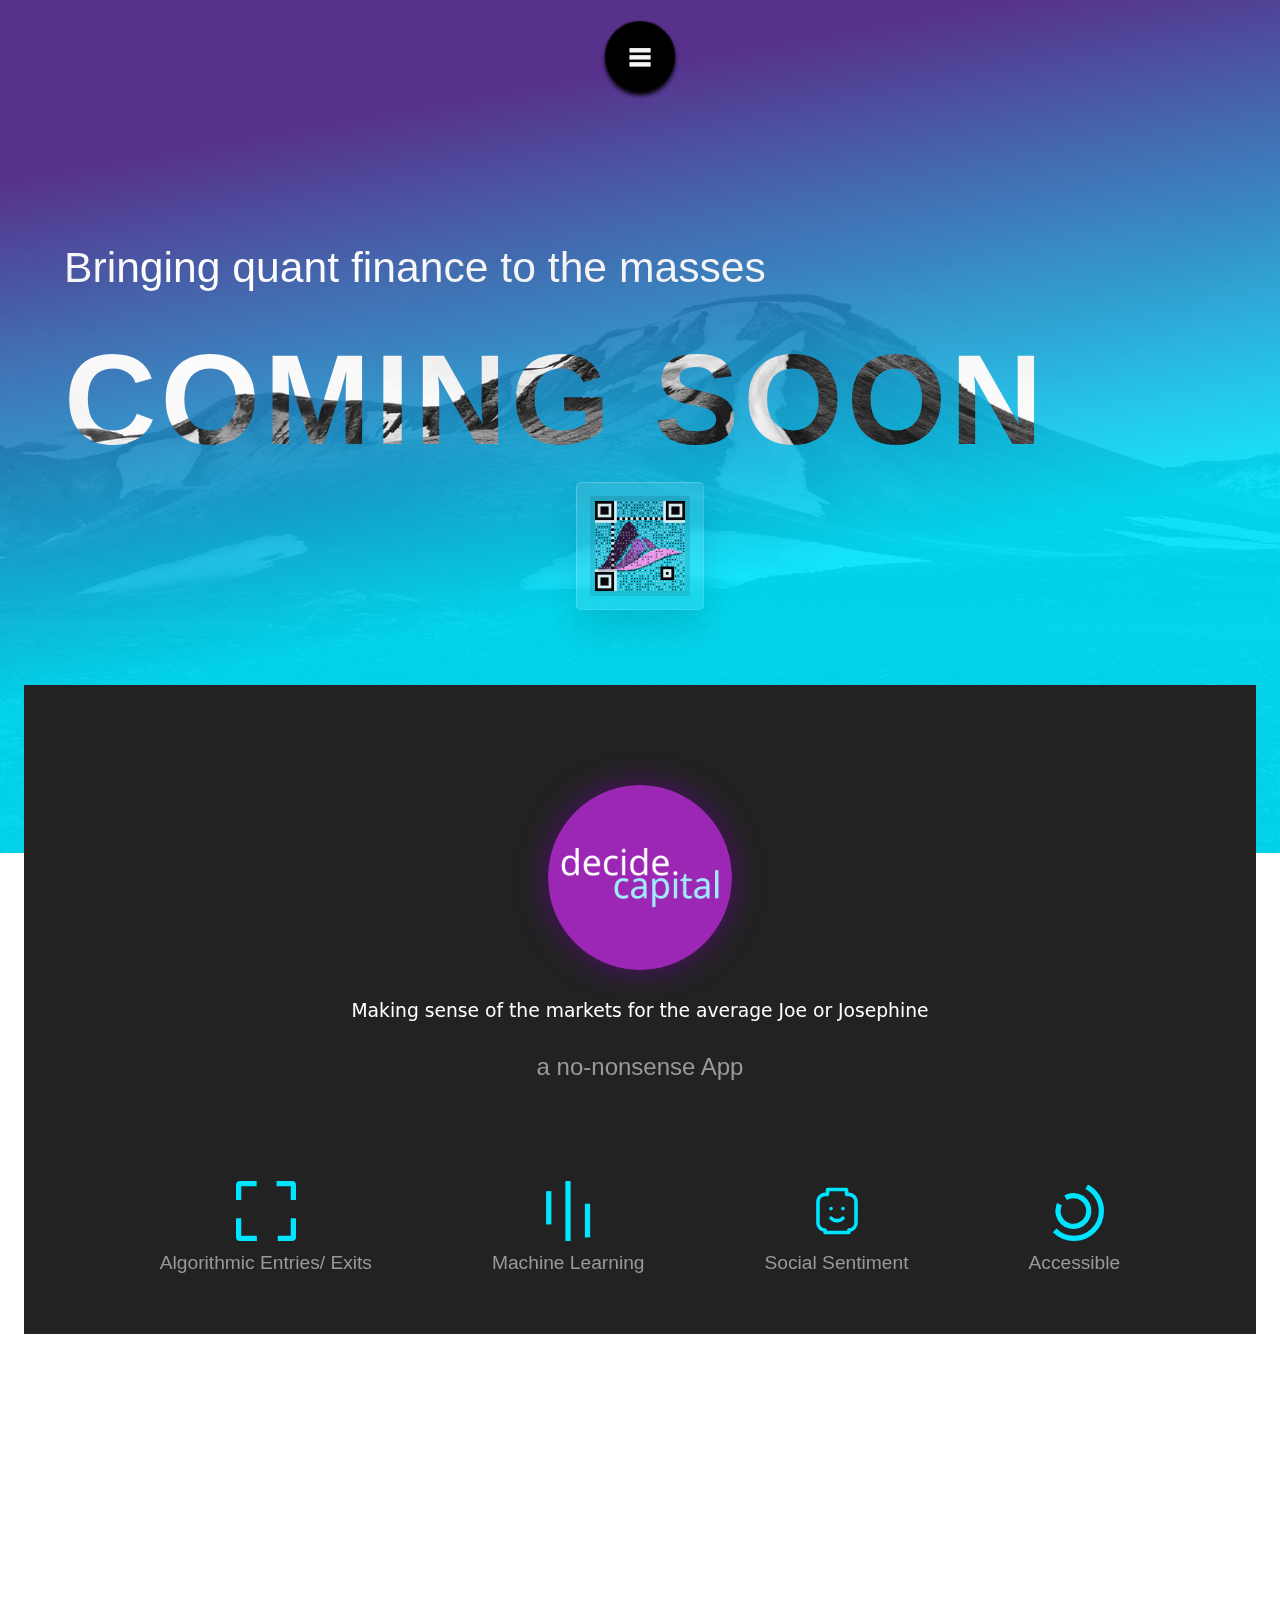
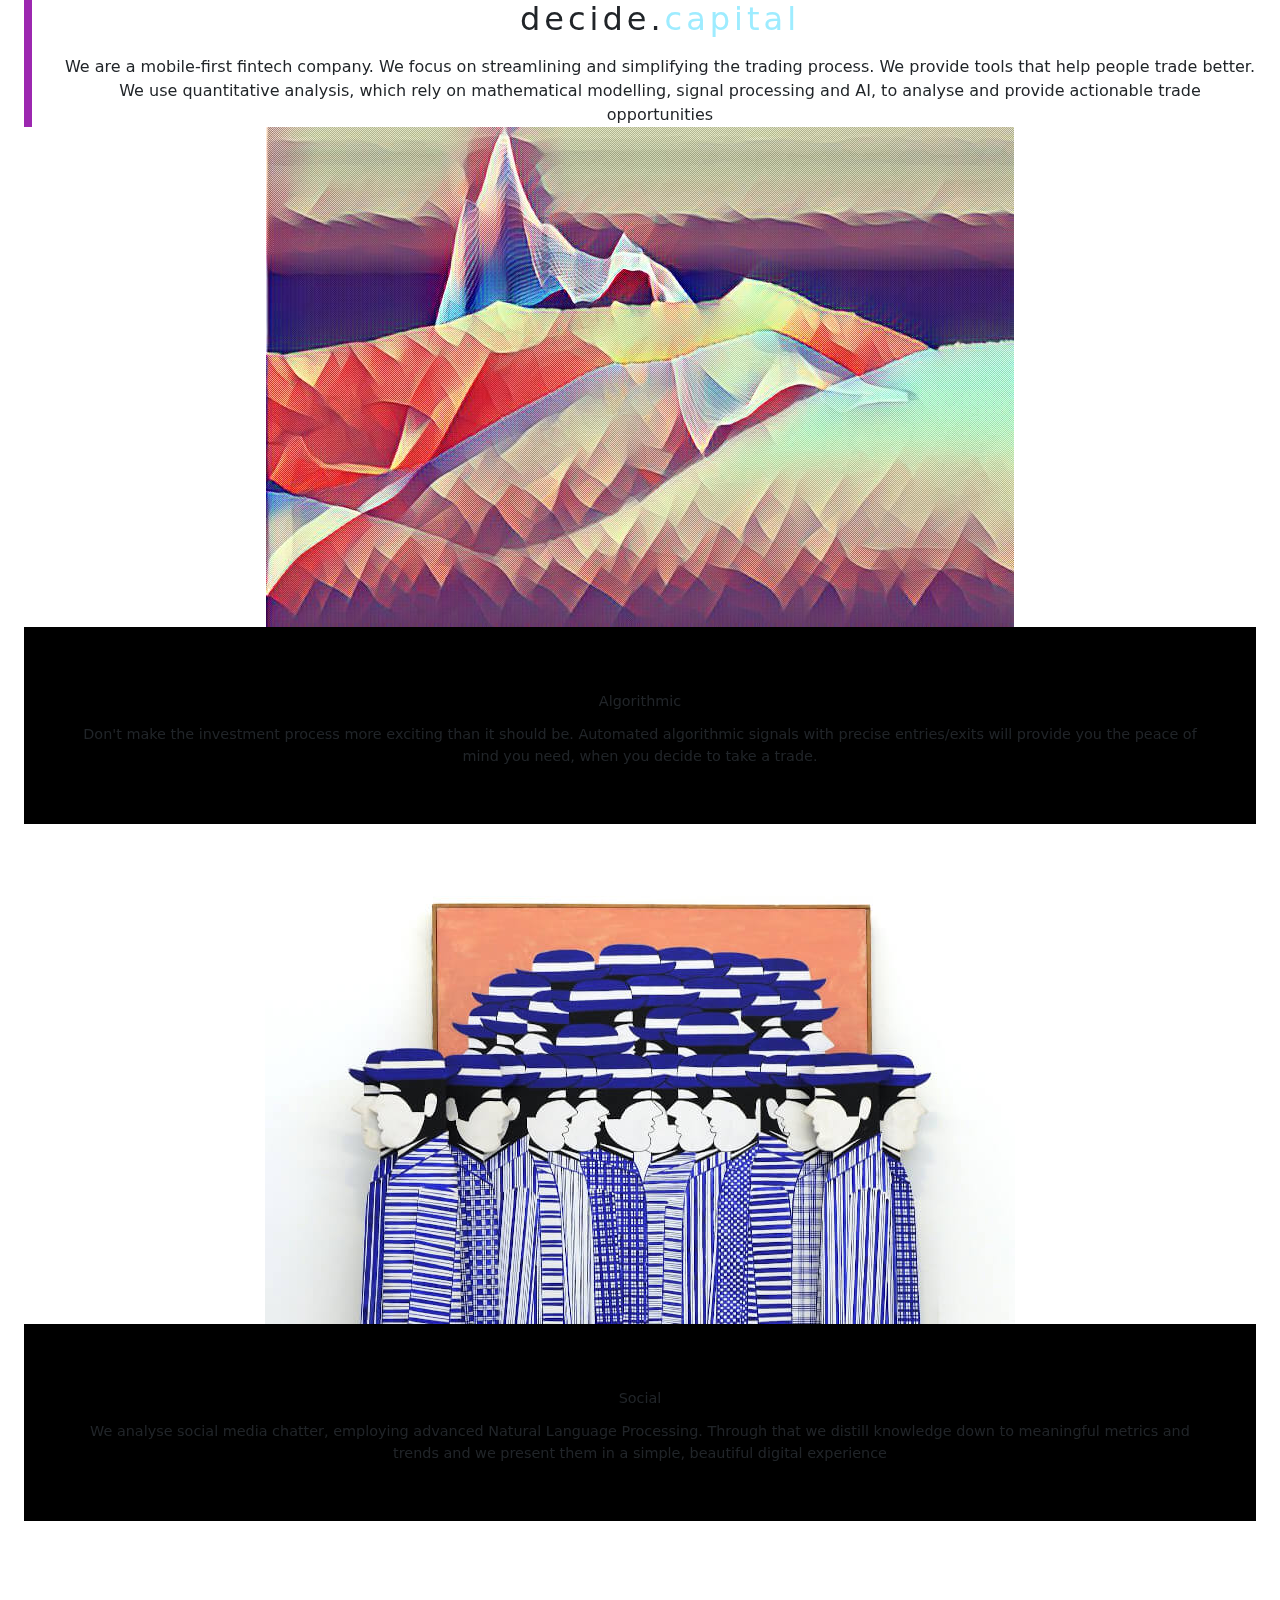
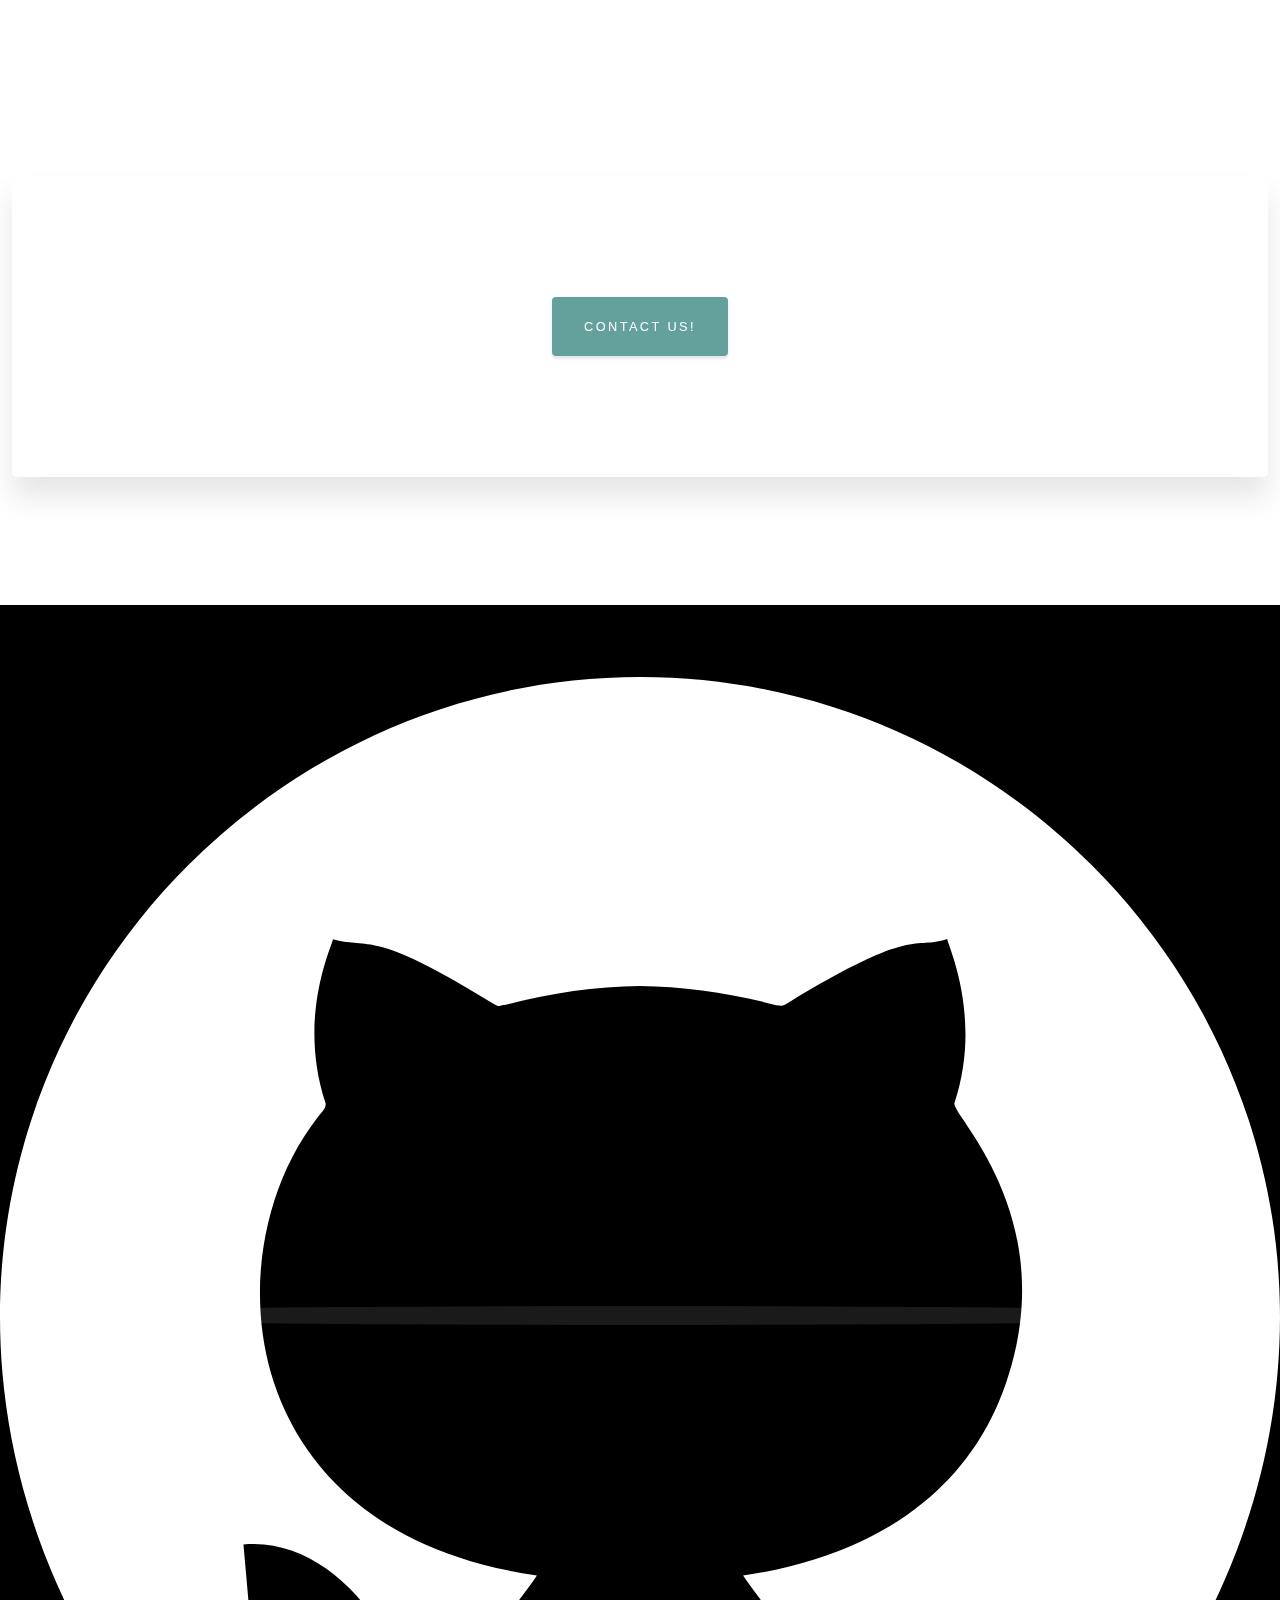
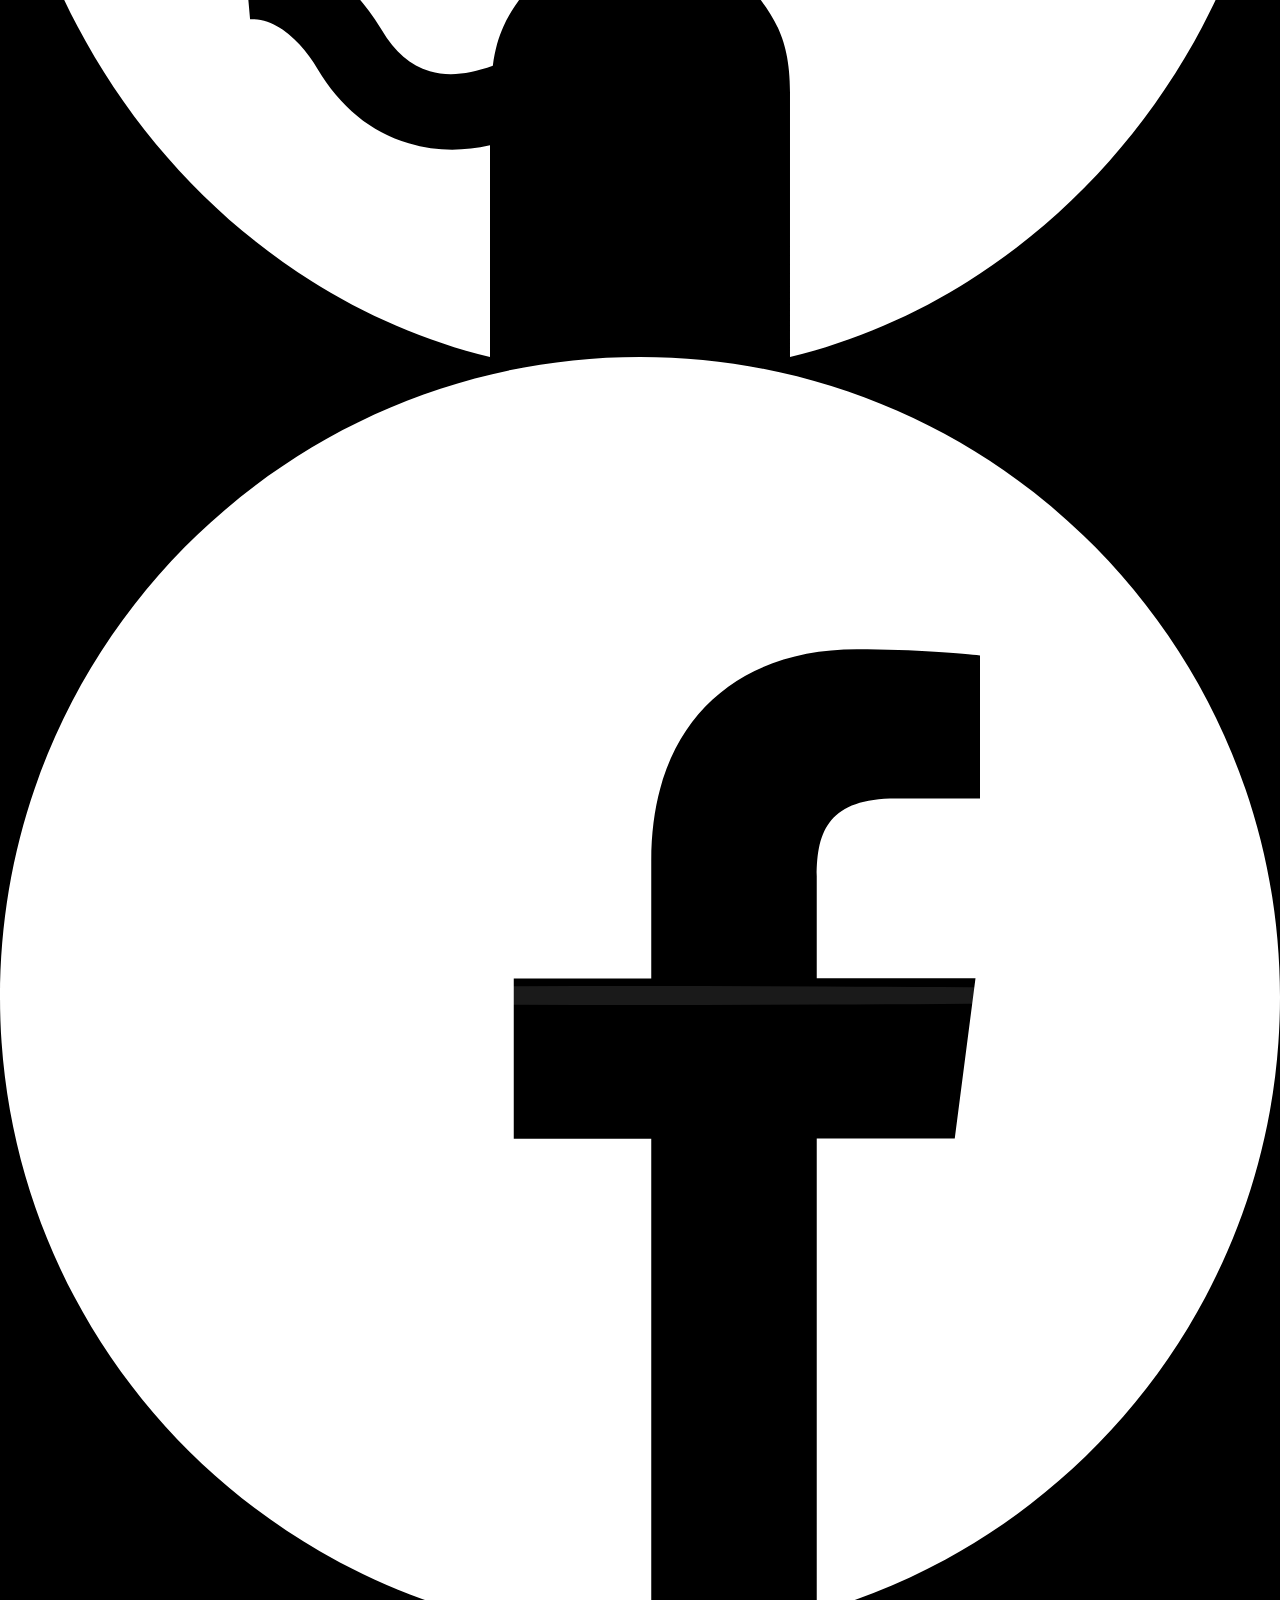
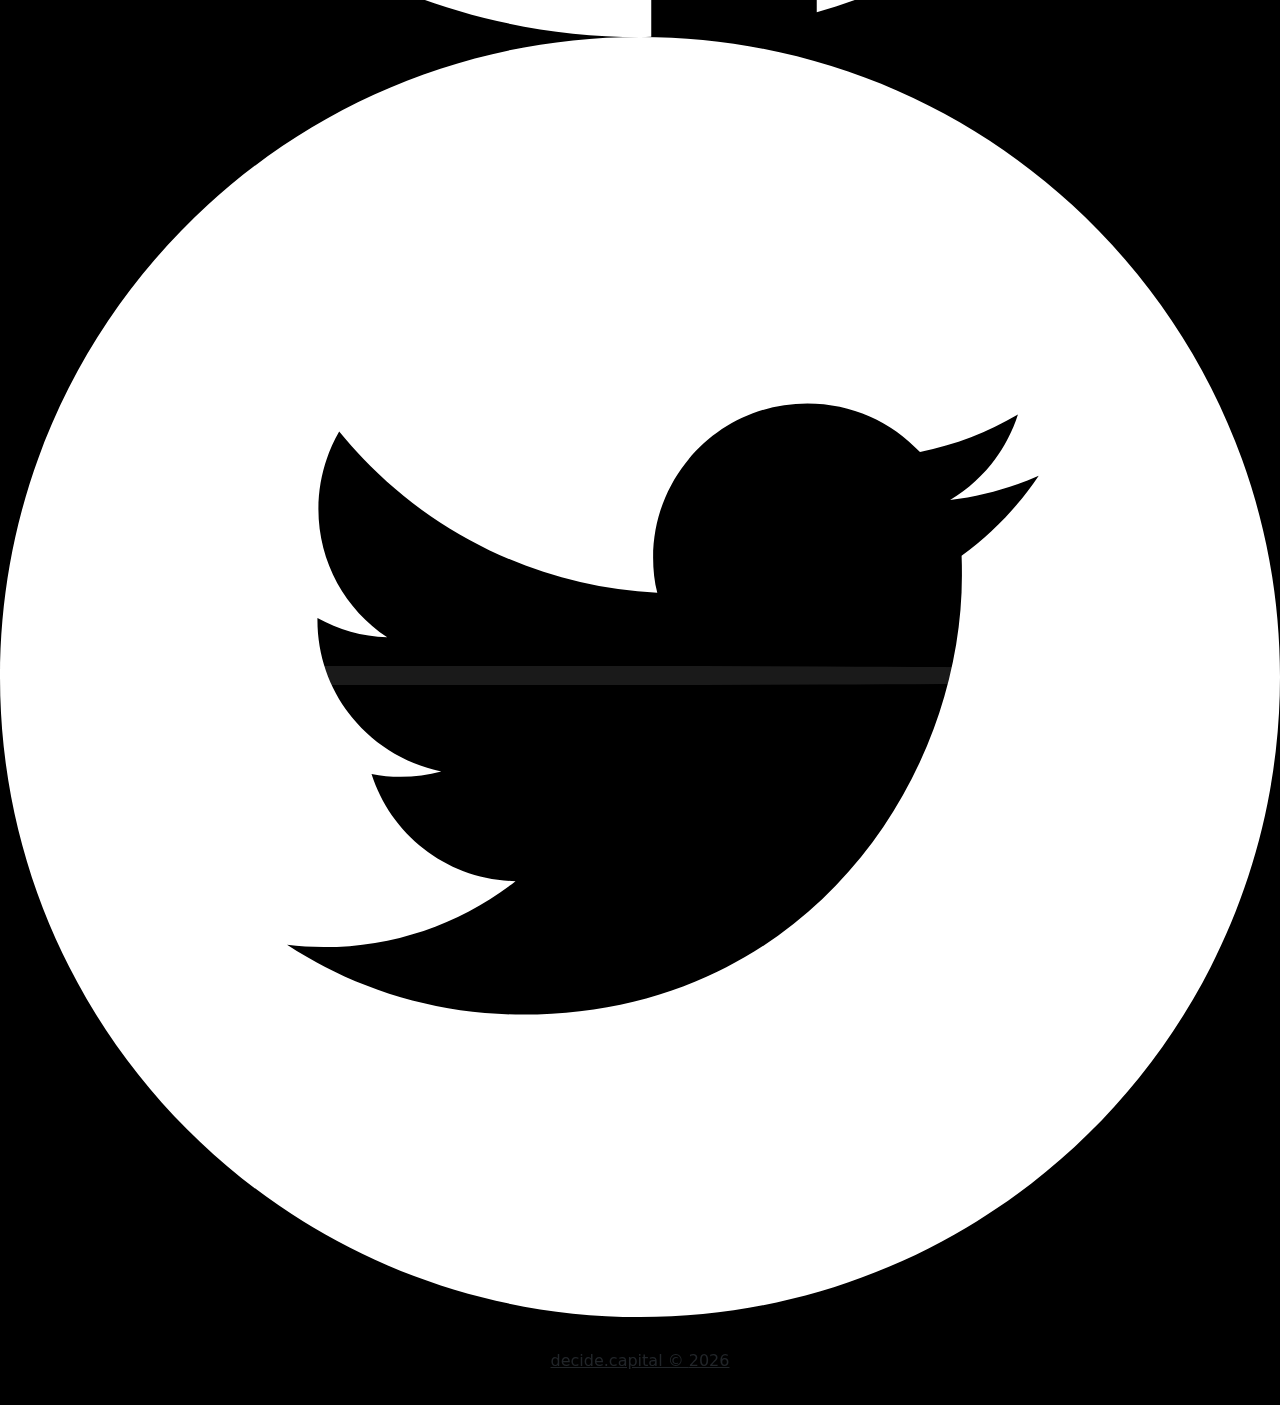
==== commit 0519f895: "Update index.html" ====
--- a/index.html
+++ b/index.html
@@ -1 +1 @@
-<!DOCTYPE html><html lang="en"><head><meta charset="utf-8" /><meta name="viewport" content="width=device-width, initial-scale=1, shrink-to-fit=no" /><meta name="description" content="Bringing quant finance to the masses. Automated algorithmic signals with precise entries and exits, trends, social media analysis, sentiment etc. We use quantitative analysis relying on mathematical modelling, signal processing and AI, to analyse and provide actionable trade opportunities. Try it now, its free!" /><meta name="author" content="decide.capital" /><meta name="google-site-verification" content="HIKNYgigtnJwFC1xpRrGo16Tag5pKkdZrkEqDZYjqVc" /><title>decide.capital | Bringing quant finance to the masses</title><link rel="icon" type="image/x-icon" href="assets/favicon.ico" /><link rel="apple-touch-icon" sizes="180x180" href="/apple-touch-icon.png"><link rel="icon" type="image/png" sizes="32x32" href="/favicon-32x32.png"><link rel="icon" type="image/png" sizes="16x16" href="/favicon-16x16.png"><link rel="manifest" href="/site.webmanifest"><style>.btn-primary{color:#fff;background-color:#64a19d;border-color:#64a19d}header{margin-top:-50px;font-family:sans-serif;font-weight:600}article{padding-top:100px;padding-bottom:100px;background-color:#222;text-align:center;color:#fff}svg{display:inline-block}picture img{position:fixed;will-change:transform;width:100%;z-index:-1}body{text-align:center}a{color:inherit}h3{margin:10px 0}.logoontop{border-radius:100%;width:15%}.qrsoon{z-index:inherit;width:10%;margin-top:-50%}.glassBox{z-index:inherit;margin-top:-50%;border-radius:5px;background:rgba(255,255,255,0.1);backdrop-filter:blur(2px);border-width:1px;border-style:solid;border-color:rgba(255,255,255,0.2) rgba(255,255,255,0.1) rgba(255,255,255,0.1) rgba(255,255,255,0.2);border-image:initial;box-shadow:rgba(0,0,0,0.1) 0 20px 30px;padding:1%;justify-content:center;align-items:center}.glassBox{box-sizing:border-box}.single-shadow{box-shadow:rgba(112,0,163,0.7) 0 0 50px}.menu-item,.menu-open-button{background:#000}.menu-item,.menu-open-button{box-shadow:rgba(0,0,0,0.7) 0 5px 5px;border-radius:100%;width:80px;height:80px;margin-left:-40px;position:absolute;top:30px;color:#f5f5f5;text-align:center;line-height:90px;transform:translate3d(0px,0px,0px)}.menu-open{display:none}.hamburger{width:30%;height:5px;background:#f5f5f5;display:block;position:absolute;top:50%;left:50%;margin-left:-12.5px;margin-top:-1.5px}.hamburger-1{transform:translate3d(0px,-8px,0px)}.hamburger-2{transform:translate3d(0px,0px,0px)}.hamburger-3{transform:translate3d(0px,8px,0px)}.menu-open-button{z-index:2;transform:scale(1.1,1.1) translate3d(0px,0px,0px)}.btn{padding:1.25rem 2rem;font-family:"Varela Round",-apple-system,BlinkMacSystemFont,"Segoe UI",Roboto,"Helvetica Neue",Arial,sans-serif,"Apple Color Emoji","Segoe UI Emoji","Segoe UI Symbol","Noto Color Emoji";font-size:80%;text-transform:uppercase;letter-spacing:.15rem;border:0;box-shadow:rgba(0,0,0,0.1) 0 .1875rem .1875rem 0!important}.masthead{z-index:-1;width:100%;height:100%}.about-section{padding:8rem 0}.about-section h3{padding:20px}.about-section{margin-top:-10%;padding:0}.about-section article{padding-bottom:0}.about-section h3{padding:2rem}.logoontop{border-radius:100%;width:25%}.qrsoon{margin-top:-42%;width:15%}.sticky-top{margin-top:50px;transform:scale(0.5,0.5) translate3d(0px,0px,0px)}@font-face{font-family:FontAwesome;src:url("https://maxcdn.bootstrapcdn.com/font-awesome/4.6.3/fonts/fontawesome-webfont.eot?#iefix&v=4.6.3") format("embedded-opentype"),url("https://maxcdn.bootstrapcdn.com/font-awesome/4.6.3/fonts/fontawesome-webfont.woff2?v=4.6.3") format("woff2"),url("https://maxcdn.bootstrapcdn.com/font-awesome/4.6.3/fonts/fontawesome-webfont.woff?v=4.6.3") format("woff"),url("https://maxcdn.bootstrapcdn.com/font-awesome/4.6.3/fonts/fontawesome-webfont.ttf?v=4.6.3") format("truetype"),url("https://maxcdn.bootstrapcdn.com/font-awesome/4.6.3/fonts/fontawesome-webfont.svg?v=4.6.3#fontawesomeregular") format("svg");font-weight:normal;font-style:normal}.fa{display:inline-block;font-style:normal;font-variant:normal;font-weight:normal;font-stretch:normal;line-height:1;font-family:FontAwesome;font-size:inherit;text-rendering:auto;-webkit-font-smoothing:antialiased}.fa-2x{font-size:2em}@-webkit-keyframes fa-spin{0%{transform:rotate(0deg)}100%{transform:rotate(359deg)}}@keyframes fa-spin{0%{transform:rotate(0deg)}100%{transform:rotate(359deg)}}.fa-heart::before{content:""}.fa-home::before{content:""}.fa-envelope::before{content:""}:root{--bs-blue:#0d6efd;--bs-indigo:#6610f2;--bs-purple:#6f42c1;--bs-pink:#d63384;--bs-red:#dc3545;--bs-orange:#fd7e14;--bs-yellow:#ffc107;--bs-green:#198754;--bs-teal:#20c997;--bs-cyan:#0dcaf0;--bs-white:#fff;--bs-gray:#6c757d;--bs-gray-dark:#343a40;--bs-primary:#0d6efd;--bs-secondary:#6c757d;--bs-success:#198754;--bs-info:#0dcaf0;--bs-warning:#ffc107;--bs-danger:#dc3545;--bs-light:#f8f9fa;--bs-dark:#212529;--bs-font-sans-serif:system-ui,-apple-system,"Segoe UI",Roboto,"Helvetica Neue",Arial,"Noto Sans","Liberation Sans",sans-serif,"Apple Color Emoji","Segoe UI Emoji","Segoe UI Symbol","Noto Color Emoji";--bs-font-monospace:SFMono-Regular,Menlo,Monaco,Consolas,"Liberation Mono","Courier New",monospace;--bs-gradient:linear-gradient(180deg,rgba(255,255,255,0.15),rgba(255,255,255,0))}*,::after,::before{box-sizing:border-box}:root{scroll-behavior:smooth}body{margin:0;font-family:var(--bs-font-sans-serif);font-size:1rem;font-weight:400;line-height:1.5;color:#212529;background-color:#fff;text-size-adjust:100%;-webkit-tap-highlight-color:transparent}hr{margin:1rem 0;color:inherit;background-color:currentcolor;border:0;opacity:.25}hr:not([size]){height:1px}.h1,.h2,.h3,.h4,.h5,.h6,h1,h2,h3,h4,h5,h6{margin-top:0;margin-bottom:.5rem;font-weight:500;line-height:1.2}.h2,h2{font-size:calc(1.325rem+0.9vw)}.h3,h3{font-size:calc(1.3rem+0.6vw)}.h5,h5{font-size:1.25rem}ol,ul{padding-left:2rem}dl,ol,ul{margin-top:0;margin-bottom:1rem}a{color:#0d6efd;text-decoration:underline}img,svg{vertical-align:middle}label{display:inline-block}button{border-radius:0}button,input,optgroup,select,textarea{margin:0;font-family:inherit;font-size:inherit;line-height:inherit}button,select{text-transform:none}[type="button"],[type="reset"],[type="submit"],button{appearance:button}[type="button"]:not(:disabled),[type="reset"]:not(:disabled),[type="submit"]:not(:disabled),button:not(:disabled){cursor:pointer}iframe{border:0}.img-fluid{max-width:100%;height:auto}.container,.container-fluid,.container-lg,.container-md,.container-sm,.container-xl,.container-xxl{width:100%;padding-right:var(--bs-gutter-x,0.75rem);padding-left:var(--bs-gutter-x,0.75rem);margin-right:auto;margin-left:auto}.row{--bs-gutter-x:1.5rem;--bs-gutter-y:0;display:flex;flex-wrap:wrap;margin-top:calc(var(--bs-gutter-y) * -1);margin-right:calc(var(--bs-gutter-x) * -0.5);margin-left:calc(var(--bs-gutter-x) * -0.5)}.row>*{flex-shrink:0;width:100%;max-width:100%;padding-right:calc(var(--bs-gutter-x) * .5);padding-left:calc(var(--bs-gutter-x) * .5);margin-top:var(--bs-gutter-y)}.g-4,.gx-4{--bs-gutter-x:1.5rem}.btn{display:inline-block;font-weight:400;line-height:1.5;color:#212529;text-align:center;text-decoration:none;vertical-align:middle;cursor:pointer;user-select:none;background-color:transparent;border:1px solid transparent;padding:.375rem .75rem;font-size:1rem;border-radius:.25rem;transition:color .15s ease-in-out 0s,background-color .15s ease-in-out 0s,border-color .15s ease-in-out 0s,box-shadow .15s ease-in-out 0s}.btn-primary{color:#fff;background-color:#0d6efd;border-color:#0d6efd}.fade{transition:opacity .15s linear 0s}.fade:not(.show){opacity:0}@-webkit-keyframes progress-bar-stripes{0%{background-position-x:1rem}}@keyframes progress-bar-stripes{0%{background-position-x:1rem}}.btn-close{box-sizing:content-box;width:1em;height:1em;padding:.25em;color:#000;background:url("data:image/svg+xml,%3csvgxmlns='http://www.w3.org/2000/svg'viewBox='001616'fill='%23000'%3e%3cpathd='M.293.293a110011.4140L86.58614.293.293a110111.4141.414L9.4148l6.2936.293a11001-1.4141.414L89.414l-6.2936.293a11001-1.414-1.414L6.5868.2931.707a110010-1.414z'/%3e%3c/svg%3e") center center / 1em no-repeat transparent;border:0;border-radius:.25rem;opacity:.5}.modal{position:fixed;top:0;left:0;z-index:1060;display:none;width:100%;height:100%;overflow:hidden auto;outline:0}.modal-dialog{position:relative;width:auto;margin:.5rem;pointer-events:none}.modal.fade .modal-dialog{transition:transform .3s ease-out 0s;transform:translate(0px,-50px)}.modal-content{position:relative;display:flex;flex-direction:column;width:100%;pointer-events:auto;background-color:#fff;background-clip:padding-box;border:1px solid rgba(0,0,0,0.2);border-radius:.3rem;outline:0}.modal-header{display:flex;flex-shrink:0;align-items:center;justify-content:space-between;padding:1rem;border-bottom:1px solid #dee2e6;border-top-left-radius:calc(0.3rem - 1px);border-top-right-radius:calc(0.3rem - 1px)}.modal-header .btn-close{padding:.5rem;margin:-0.5rem -0.5rem -0.5rem auto}.modal-body{position:relative;flex:1 1 auto;padding:1rem}.modal-footer{display:flex;flex-wrap:wrap;flex-shrink:0;align-items:center;justify-content:flex-end;padding:.75rem;border-top:1px solid #dee2e6;border-bottom-right-radius:calc(0.3rem - 1px);border-bottom-left-radius:calc(0.3rem - 1px)}.modal-footer>*{margin:.25rem}@-webkit-keyframes spinner-border{100%{transform:rotate(360deg)}}@keyframes spinner-border{100%{transform:rotate(360deg)}}@-webkit-keyframes spinner-grow{0%{transform:scale(0)}50%{opacity:1;transform:none}}@keyframes spinner-grow{0%{transform:scale(0)}50%{opacity:1;transform:none}}.sticky-top{position:sticky;top:0;z-index:1020}.d-none{display:none!important}.justify-content-center{justify-content:center!important}.align-items-center{align-items:center!important}.me-0{margin-right:0!important}.mb-0{margin-bottom:0!important}.ms-0{margin-left:0!important}.px-4{padding-right:1.5rem!important;padding-left:1.5rem!important}.text-center{text-align:center!important}.btn-primary{color:#fff;background-color:#64a19d;border-color:#64a19d}header{margin-top:-50px;font-family:sans-serif;font-weight:600}ul{margin:0;padding:0;list-style-type:none}h1,h2{margin:0}article{padding-top:100px;padding-bottom:100px;background-color:#222;text-align:center;color:#fff}ul{margin-top:100px}li{display:inline-block;margin:0 60px 50px}h2{margin-top:35px;font-size:1.2em;font-family:sans-serif;font-weight:300;color:#999}h5{font-size:1.5em;font-family:sans-serif;font-weight:300;color:#999}svg{display:inline-block}picture img{position:fixed;will-change:transform;width:100%;z-index:-1}body{text-align:center}a{color:inherit}h1,h2,h3,h4{margin:10px 0}.logoontop{border-radius:100%;width:15%}.qrsoon{z-index:inherit;width:10%;margin-top:-50%}.glassBox{z-index:inherit;margin-top:-50%;border-radius:5px;background:rgba(255,255,255,0.1);border-width:1px;border-style:solid;border-color:rgba(255,255,255,0.2) rgba(255,255,255,0.1) rgba(255,255,255,0.1) rgba(255,255,255,0.2);border-image:initial;box-shadow:rgba(0,0,0,0.1) 0 20px 30px;padding:1%;justify-content:center;align-items:center}.glassBox,.glassBox *{box-sizing:border-box;transition:all 400ms ease 0s}.single-shadow{box-shadow:rgba(112,0,163,0.6) 0 0 30px}.menu-open-button,.menu-item{background:black}.menu-item,.menu-open-button{box-shadow:rgba(0,0,0,0.7) 0 5px 5px;border-radius:100%;width:80px;height:80px;margin-left:-40px;position:absolute;top:30px;color:whitesmoke;text-align:center;line-height:90px;transform:translate3d(0px,0px,0px);transition:transform 200ms ease-out 0s}.menu-open{display:none}.hamburger{width:30%;height:5px;background:whitesmoke;display:block;position:absolute;top:50%;left:50%;margin-left:-12.5px;margin-top:-1.5px;transition:transform 200ms ease 0s}.hamburger-1{transform:translate3d(0px,-8px,0px)}.hamburger-2{transform:translate3d(0px,0px,0px)}.hamburger-3{transform:translate3d(0px,8px,0px)}.menu-item:nth-child(4){transition-duration:130ms}.menu-item:nth-child(5){transition-duration:190ms}.menu-item:nth-child(6){transition-duration:250ms}.menu-open-button{z-index:2;transition-timing-function:cubic-bezier(0.175,0.885,0.32,1.275);transition-duration:400ms;transform:scale(1.1,1.1) translate3d(0px,0px,0px);cursor:pointer}.btn{padding:1.25rem 2rem;font-family:"Varela Round",-apple-system,BlinkMacSystemFont,"Segoe UI",Roboto,"Helvetica Neue",Arial,sans-serif,"Apple Color Emoji","Segoe UI Emoji","Segoe UI Symbol","Noto Color Emoji";font-size:80%;text-transform:uppercase;letter-spacing:.15rem;border:0;box-shadow:rgba(0,0,0,0.1) 0 .1875rem .1875rem 0!important}.masthead{z-index:-1;width:100%;height:100%}.about-section{padding:8rem 0}.about-section h3{padding:20px}.about-section{margin-top:-10%;padding:0rem 0}.about-section article{padding-bottom:0}.about-section h3{padding:3rem 0}.logoontop{border-radius:100%;width:25%}.qrsoon{margin-top:-42%;width:15%}.sticky-top{margin-top:50px;transform:scale(0.5,0.5) translate3d(0px,0px,0px)}</style><link href="https://maxcdn.bootstrapcdn.com/font-awesome/4.6.3/css/font-awesome.min.css" rel="stylesheet" integrity="sha384-T8Gy5hrqNKT+hzMclPo118YTQO6cYprQmhrYwIiQ/3axmI1hQomh7Ud2hPOy8SP1" crossorigin="anonymous" onload="this.rel='stylesheet'"><link href="https://cdn.jsdelivr.net/npm/bootstrap@5.0.2/dist/css/bootstrap.min.css" rel="stylesheet" integrity="sha384-EVSTQN3/azprG1Anm3QDgpJLIm9Nao0Yz1ztcQTwFspd3yD65VohhpuuCOmLASjC" crossorigin="anonymous" onload="this.rel='stylesheet'"><link rel="stylesheet" type="text/css" href="css/decide.capital.defaulttheme.css?ver=2" onload="this.rel='stylesheet'"> <script async src="https://www.googletagmanager.com/gtag/js?id=G-QTQ0LNFEC7"></script> <script>window.dataLayer=window.dataLayer||[];function gtag(){dataLayer.push(arguments);} gtag('js',new Date());gtag('config','G-QTQ0LNFEC7');</script> </head><body id="page-top"> <nav class="sticky-top"> <input type="checkbox" href="#" class="menu-open" name="menu-open" id="menu-open" /> <label class="menu-open-button" for="menu-open"> <span class="hamburger hamburger-1"></span> <span class="hamburger hamburger-2"></span> <span class="hamburger hamburger-3"></span> </label> <a href="#" class="disabled"> <i class=""></i> </a> <a href="#social-section" class="menu-item"> <i class="fa fa-heart fa-2x"></i> </a> <a href="#" class="menu-item"> <i class="fa fa-home fa-2x"></i> </a> <a href="#contact-form-section" class="menu-item"> <i class="fa fa-envelope fa-2x"></i> </a> <a href="#" class="disabled"> <i class=""></i> </a> </nav> <header class="masthead"> <section id="Home" ><div class=" align-items-center justify-content-center"> <picture class="hero"> <img src="assets/img/optimized-header.jpg" alt="climbing the mountain towards financial freedom"> <svg width="100%" height="100%" xmlns="http://www.w3.org/2000/svg" viewBox="0 0 1920 1280" preserveAspectRatio="xMidYMid slice"> <defs> <linearGradient id="gradient" gradientTransform="rotate(75)"> <stop offset="20%" stop-color="#451a7e" /> <stop offset="80%" stop-color="#00e5ff" /> </linearGradient> <mask id="mask"> <rect x="0" y="0" width="100%" height="100%" fill="#fff" /> <text x="5%" y="33%" font-size="4em" font-weight="300">Bringing quant finance to the masses</text> <text x="5%" y="52%" font-size="12em" letter-spacing="6">COMING SOON</text> </mask> </defs> <rect width="100%" height="100%" fill="url(#gradient)" fill-opacity="0.9" mask="url(#mask)" /> </svg> </picture> <img class="qrsoon glassBox" src="assets/img/qrqr.png" alt="decide.capital app for Apple Play Store and Google Play soon"></div> </section> </header> <section id="about-section" class="about-section text-center" id="about"><div class="container px-4 px-lg-5"><div class="row gx-4 gx-lg-5 justify-content-center "><div class="col-lg-12 "> <article > <img class="logoontop single-shadow img-fluid mb-lg-5" src="assets/img/decide.capital-logo500px.png" alt="decide.capital logo.png" /><h3>Making sense of the markets for the average Joe or Josephine</h3><h5>a no-nonsense App</h5><ul><li> <img src="assets/icons/scalable.svg" alt="" width="60" height="60"><h2>Algorithmic Entry/ Exits</h2><li> <img src="assets/icons/customizable.svg" alt="" width="60" height="60"><h2>Machine Learning</h2><li> <img src="assets/icons/optimized-social-setiment.svg" alt="" width="60" height="60"><h2>Social Sentiment</h2><li> <img src="assets/icons/accessible.svg" alt="" width="60" height="60"><h2>Accessible</h2></ul> </article></div></div></div> </section> <section class="projects-section bg-light" id="projects"><div class="container px-4 px-lg-5"><div class="row gx-0 mb-4 mb-lg-5 align-items-center"><div class="col-xl-6 col-lg-6"><div class="featured-text text-justify text-lg-left"><h1>decide.<span class="color-blue-accent">capital</span></h1><p class="text-black-50 mb-0"> We are a mobile-first fintech company. We focus on streamlining and simplifying the trading process. We provide tools that help people trade better. We use quantitative analysis, which rely on mathematical modelling, signal processing and AI, to analyse and provide actionable trade opportunities</p></div></div><div class="col-xl-6 col-lg-6"><div class="featured-text text-center text-lg-left"></div></div></div><div class="row gx-0 mb-5 mb-lg-0 justify-content-center"><div class="col-lg-6"><img class="img-fluid itran" src="assets/img/decide.capital.algomountain.jpeg" alt="..." /></div><div class="col-lg-6"><div class="bg-black text-center h-100 project"><div class="d-flex h-100"><div class="project-text w-100 my-auto text-center text-lg-left"><h4 class="text-white">Algorithmic</h4><p class="mb-0 text-white-50">Don't make the investment process more exciting than it should be. Automated algorithmic signals with precise entries/exits will provide you the peace of mind you need, when you decide to take a trade.</p><hr class="d-none d-lg-block mb-0 ms-0" /></div></div></div></div></div><div class="row gx-0 justify-content-center"><div class="col-lg-6"><img class="img-fluid" src="assets/img/wearedetail.jpg" alt="..." /></div><div class="col-lg-6 order-lg-first"><div class="bg-black text-center h-100 project"><div class="d-flex h-100"><div class="project-text w-100 my-auto text-center text-lg-right"><h4 class="text-white">Social</h4><p class="mb-0 text-white-50">We analyse social media chatter, employing advanced Natural Language Processing. Through that we distill knowledge down to meaningful metrics and trends and we present them in a simple, beautiful digital experience</p><hr class="d-none d-lg-block mb-0 me-0" /></div></div></div></div></div></div> </section> <section id="contact-form-section" class="signup-section" id="signup"><div class="container px-4 px-lg-5"><div class="row gx-4 gx-lg-5"><div class="col-md-10 col-lg-8 mx-auto text-center glass"> <i class="fa fa-paper-plane fa-2x mb-2"></i><div class="row"> <button type="button" class="btn btn-primary" data-bs-toggle="modal" data-bs-target="#staticBackdrop"> Contact us! </button><div class="modal fade" id="staticBackdrop" data-bs-keyboard="false" tabindex="-1" aria-labelledby="staticBackdropLabel" aria-hidden="true"><div class="modal-dialog"><div class="modal-content"><div class="modal-header"> <button type="button" class="btn-close" data-bs-dismiss="modal" aria-label="Close"></button></div><div class="modal-body"> <iframe loading="lazy" src="https://docs.google.com/forms/d/e/1FAIpQLSdWAnqYxB5hsYm14GGEMp4S1ZBiaXz1gdHEG9UArLJFAxxhQA/viewform?embedded=true" width="100%" height="550" frameborder="0" marginheight="0" marginwidth="0">Loading...</iframe></div><div class="modal-footer"> <button type="button" class="btn btn-primary" data-bs-dismiss="modal">Close</button></div></div></div></div></div></div></div></div> </section> <section id="social-section" class="social-section bg-black "><div class="d-flex justify-content-center"> <a href="#" > <i class="fa fa-arrow-circle-up fa-2x text-white"></i> </a></div><div class="social d-flex justify-content-center"> <a class="mx-2" href="https://github.com/decide-capital/firefox-open-ticker-chart"><?xml version="1.0"?><svg xmlns="http://www.w3.org/2000/svg" xmlns:xlink="http://www.w3.org/1999/xlink" xmlns:svgjs="http://svgjs.com/svgjs" version="1.1" width="100%" height="100%" x="0" y="0" viewBox="0 0 512 512" style="enable-background:new 0 0 512 512" xml:space="preserve" class=""><g><path xmlns="http://www.w3.org/2000/svg" d="m256 0c-140.609375 0-256 115.390625-256 256 0 119.988281 84.195312 228.984375 196 256v-84.695312c-11.078125 2.425781-21.273438 2.496093-32.550781-.828126-15.128907-4.464843-27.421875-14.542968-36.546875-29.910156-5.816406-9.8125-16.125-20.453125-26.878906-19.671875l-2.636719-29.882812c23.253906-1.992188 43.371093 14.167969 55.3125 34.230469 5.304687 8.921874 11.410156 14.152343 19.246093 16.464843 7.574219 2.230469 15.707032 1.160157 25.183594-2.1875 2.378906-18.972656 11.070313-26.074219 17.636719-36.074219v-.015624c-66.679687-9.945313-93.253906-45.320313-103.800781-73.242188-13.976563-37.074219-6.476563-83.390625 18.238281-112.660156.480469-.570313 1.347656-2.0625 1.011719-3.105469-11.332032-34.230469 2.476562-62.546875 2.984375-65.550781 13.078125 3.867187 15.203125-3.890625 56.808593 21.386718l7.191407 4.320313c3.007812 1.792969 2.0625.769531 5.070312.542969 17.371094-4.71875 35.683594-7.324219 53.726563-7.558594 18.179687.234375 36.375 2.839844 54.464844 7.75l2.328124.234375c-.203124-.03125.632813-.148437 2.035157-.984375 51.972656-31.480469 50.105469-21.191406 64.042969-25.722656.503906 3.007812 14.128906 31.785156 2.917968 65.582031-1.511718 4.65625 45.058594 47.300781 19.246094 115.753906-10.546875 27.933594-37.117188 63.308594-103.796875 73.253907v.015624c8.546875 13.027344 18.816406 19.957032 18.761719 46.832032v105.722656c111.808594-27.015625 196-136.011719 196-256 .003906-140.609375-115.386719-256-255.996094-256zm0 0" fill="#ffffff" data-original="#000000" /></g></svg></a> <a class="mx-2" href="#!"><?xml version="1.0"?><svg xmlns="http://www.w3.org/2000/svg" xmlns:xlink="http://www.w3.org/1999/xlink" xmlns:svgjs="http://svgjs.com/svgjs" version="1.1" width="100%" height="100%" x="0" y="0" viewBox="0 0 512 512" style="enable-background:new 0 0 512 512" xml:space="preserve"><g><path xmlns="http://www.w3.org/2000/svg" d="m512 256c0-141.4-114.6-256-256-256s-256 114.6-256 256 114.6 256 256 256c1.5 0 3 0 4.5-.1v-199.2h-55v-64.1h55v-47.2c0-54.7 33.4-84.5 82.2-84.5 23.4 0 43.5 1.7 49.3 2.5v57.2h-33.6c-26.5 0-31.7 12.6-31.7 31.1v40.8h63.5l-8.3 64.1h-55.2v189.5c107-30.7 185.3-129.2 185.3-246.1z" fill="#ffffff" data-original="#000000" /></g></svg></a> <a class="mx-2" href="https://twitter.com/decidecapital"><?xml version="1.0" encoding="utf-8"?> <svg version="1.1" id="White" xmlns="http://www.w3.org/2000/svg" xmlns:xlink="http://www.w3.org/1999/xlink" x="0px" y="0px" 	 viewBox="0 0 400 400" style="enable-background:new 0 0 400 400;" xml:space="preserve"><style type="text/css">.st0{fill:#FFF}</style><path class="st0" d="M400,200c0,110.5-89.5,200-200,200S0,310.5,0,200S89.5,0,200,0S400,89.5,400,200z M163.4,305.5 	c88.7,0,137.2-73.5,137.2-137.2c0-2.1,0-4.2-0.1-6.2c9.4-6.8,17.6-15.3,24.1-25c-8.6,3.8-17.9,6.4-27.7,7.6 	c10-6,17.6-15.4,21.2-26.7c-9.3,5.5-19.6,9.5-30.6,11.7c-8.8-9.4-21.3-15.2-35.2-15.2c-26.6,0-48.2,21.6-48.2,48.2 	c0,3.8,0.4,7.5,1.3,11c-40.1-2-75.6-21.2-99.4-50.4c-4.1,7.1-6.5,15.4-6.5,24.2c0,16.7,8.5,31.5,21.5,40.1c-7.9-0.2-15.3-2.4-21.8-6 	c0,0.2,0,0.4,0,0.6c0,23.4,16.6,42.8,38.7,47.3c-4,1.1-8.3,1.7-12.7,1.7c-3.1,0-6.1-0.3-9.1-0.9c6.1,19.2,23.9,33.1,45,33.5 	c-16.5,12.9-37.3,20.6-59.9,20.6c-3.9,0-7.7-0.2-11.5-0.7C110.8,297.5,136.2,305.5,163.4,305.5"/> </svg></a></div></div> </section> <footer class="footer bg-black small text-center text-white"><div class="container px-4 px-lg-5"> <a href="https://decide.capital"> decide.capital &copy; <span id="copyYear"></span></a></div> </footer> <script src="https://cdn.jsdelivr.net/npm/bootstrap@5.0.2/dist/js/bootstrap.bundle.min.js"></script> <script type="text/javascript">var currentYear=new Date().getFullYear();document.getElementById("copyYear").innerHTML=currentYear;</script> </body></html>
+<!DOCTYPE html><html lang="en"><head><meta charset="utf-8" /><meta name="viewport" content="width=device-width, initial-scale=1, shrink-to-fit=no" /><meta name="description" content="Bringing quant finance to the masses. Automated algorithmic signals with precise entries and exits, trends, social media analysis, sentiment etc. We use quantitative analysis relying on mathematical modelling, signal processing and AI, to analyse and provide actionable trade opportunities. Try it now, its free!" /><meta name="author" content="decide.capital" /><meta name="google-site-verification" content="HIKNYgigtnJwFC1xpRrGo16Tag5pKkdZrkEqDZYjqVc" /><title>decide.capital | Bringing quant finance to the masses</title><link rel="icon" type="image/x-icon" href="assets/favicon.ico" /><link rel="apple-touch-icon" sizes="180x180" href="/apple-touch-icon.png"><link rel="icon" type="image/png" sizes="32x32" href="/favicon-32x32.png"><link rel="icon" type="image/png" sizes="16x16" href="/favicon-16x16.png"><link rel="manifest" href="/site.webmanifest"><style>.btn-primary{color:#fff;background-color:#64a19d;border-color:#64a19d}header{margin-top:-50px;font-family:sans-serif;font-weight:600}article{padding-top:100px;padding-bottom:100px;background-color:#222;text-align:center;color:#fff}svg{display:inline-block}picture img{position:fixed;will-change:transform;width:100%;z-index:-1}body{text-align:center}a{color:inherit}h3{margin:10px 0}.logoontop{border-radius:100%;width:15%}.qrsoon{z-index:inherit;width:10%;margin-top:-50%}.glassBox{z-index:inherit;margin-top:-50%;border-radius:5px;background:rgba(255,255,255,0.1);backdrop-filter:blur(2px);border-width:1px;border-style:solid;border-color:rgba(255,255,255,0.2) rgba(255,255,255,0.1) rgba(255,255,255,0.1) rgba(255,255,255,0.2);border-image:initial;box-shadow:rgba(0,0,0,0.1) 0 20px 30px;padding:1%;justify-content:center;align-items:center}.glassBox{box-sizing:border-box}.single-shadow{box-shadow:rgba(112,0,163,0.7) 0 0 50px}.menu-item,.menu-open-button{background:#000}.menu-item,.menu-open-button{box-shadow:rgba(0,0,0,0.7) 0 5px 5px;border-radius:100%;width:80px;height:80px;margin-left:-40px;position:absolute;top:30px;color:#f5f5f5;text-align:center;line-height:90px;transform:translate3d(0px,0px,0px)}.menu-open{display:none}.hamburger{width:30%;height:5px;background:#f5f5f5;display:block;position:absolute;top:50%;left:50%;margin-left:-12.5px;margin-top:-1.5px}.hamburger-1{transform:translate3d(0px,-8px,0px)}.hamburger-2{transform:translate3d(0px,0px,0px)}.hamburger-3{transform:translate3d(0px,8px,0px)}.menu-open-button{z-index:2;transform:scale(1.1,1.1) translate3d(0px,0px,0px)}.btn{padding:1.25rem 2rem;font-family:"Varela Round",-apple-system,BlinkMacSystemFont,"Segoe UI",Roboto,"Helvetica Neue",Arial,sans-serif,"Apple Color Emoji","Segoe UI Emoji","Segoe UI Symbol","Noto Color Emoji";font-size:80%;text-transform:uppercase;letter-spacing:.15rem;border:0;box-shadow:rgba(0,0,0,0.1) 0 .1875rem .1875rem 0!important}.masthead{z-index:-1;width:100%;height:100%}.about-section{padding:8rem 0}.about-section h3{padding:20px}.about-section{margin-top:-10%;padding:0}.about-section article{padding-bottom:0}.about-section h3{padding:2rem}.logoontop{border-radius:100%;width:25%}.qrsoon{margin-top:-42%;width:15%}.sticky-top{margin-top:50px;transform:scale(0.5,0.5) translate3d(0px,0px,0px)}@font-face{font-family:FontAwesome;src:url("https://maxcdn.bootstrapcdn.com/font-awesome/4.6.3/fonts/fontawesome-webfont.eot?#iefix&v=4.6.3") format("embedded-opentype"),url("https://maxcdn.bootstrapcdn.com/font-awesome/4.6.3/fonts/fontawesome-webfont.woff2?v=4.6.3") format("woff2"),url("https://maxcdn.bootstrapcdn.com/font-awesome/4.6.3/fonts/fontawesome-webfont.woff?v=4.6.3") format("woff"),url("https://maxcdn.bootstrapcdn.com/font-awesome/4.6.3/fonts/fontawesome-webfont.ttf?v=4.6.3") format("truetype"),url("https://maxcdn.bootstrapcdn.com/font-awesome/4.6.3/fonts/fontawesome-webfont.svg?v=4.6.3#fontawesomeregular") format("svg");font-weight:normal;font-style:normal}.fa{display:inline-block;font-style:normal;font-variant:normal;font-weight:normal;font-stretch:normal;line-height:1;font-family:FontAwesome;font-size:inherit;text-rendering:auto;-webkit-font-smoothing:antialiased}.fa-2x{font-size:2em}@-webkit-keyframes fa-spin{0%{transform:rotate(0deg)}100%{transform:rotate(359deg)}}@keyframes fa-spin{0%{transform:rotate(0deg)}100%{transform:rotate(359deg)}}.fa-heart::before{content:""}.fa-home::before{content:""}.fa-envelope::before{content:""}:root{--bs-blue:#0d6efd;--bs-indigo:#6610f2;--bs-purple:#6f42c1;--bs-pink:#d63384;--bs-red:#dc3545;--bs-orange:#fd7e14;--bs-yellow:#ffc107;--bs-green:#198754;--bs-teal:#20c997;--bs-cyan:#0dcaf0;--bs-white:#fff;--bs-gray:#6c757d;--bs-gray-dark:#343a40;--bs-primary:#0d6efd;--bs-secondary:#6c757d;--bs-success:#198754;--bs-info:#0dcaf0;--bs-warning:#ffc107;--bs-danger:#dc3545;--bs-light:#f8f9fa;--bs-dark:#212529;--bs-font-sans-serif:system-ui,-apple-system,"Segoe UI",Roboto,"Helvetica Neue",Arial,"Noto Sans","Liberation Sans",sans-serif,"Apple Color Emoji","Segoe UI Emoji","Segoe UI Symbol","Noto Color Emoji";--bs-font-monospace:SFMono-Regular,Menlo,Monaco,Consolas,"Liberation Mono","Courier New",monospace;--bs-gradient:linear-gradient(180deg,rgba(255,255,255,0.15),rgba(255,255,255,0))}*,::after,::before{box-sizing:border-box}:root{scroll-behavior:smooth}body{margin:0;font-family:var(--bs-font-sans-serif);font-size:1rem;font-weight:400;line-height:1.5;color:#212529;background-color:#fff;text-size-adjust:100%;-webkit-tap-highlight-color:transparent}hr{margin:1rem 0;color:inherit;background-color:currentcolor;border:0;opacity:.25}hr:not([size]){height:1px}.h1,.h2,.h3,.h4,.h5,.h6,h1,h2,h3,h4,h5,h6{margin-top:0;margin-bottom:.5rem;font-weight:500;line-height:1.2}.h2,h2{font-size:calc(1.325rem+0.9vw)}.h3,h3{font-size:calc(1.3rem+0.6vw)}.h5,h5{font-size:1.25rem}ol,ul{padding-left:2rem}dl,ol,ul{margin-top:0;margin-bottom:1rem}a{color:#0d6efd;text-decoration:underline}img,svg{vertical-align:middle}label{display:inline-block}button{border-radius:0}button,input,optgroup,select,textarea{margin:0;font-family:inherit;font-size:inherit;line-height:inherit}button,select{text-transform:none}[type="button"],[type="reset"],[type="submit"],button{appearance:button}[type="button"]:not(:disabled),[type="reset"]:not(:disabled),[type="submit"]:not(:disabled),button:not(:disabled){cursor:pointer}iframe{border:0}.img-fluid{max-width:100%;height:auto}.container,.container-fluid,.container-lg,.container-md,.container-sm,.container-xl,.container-xxl{width:100%;padding-right:var(--bs-gutter-x,0.75rem);padding-left:var(--bs-gutter-x,0.75rem);margin-right:auto;margin-left:auto}.row{--bs-gutter-x:1.5rem;--bs-gutter-y:0;display:flex;flex-wrap:wrap;margin-top:calc(var(--bs-gutter-y) * -1);margin-right:calc(var(--bs-gutter-x) * -0.5);margin-left:calc(var(--bs-gutter-x) * -0.5)}.row>*{flex-shrink:0;width:100%;max-width:100%;padding-right:calc(var(--bs-gutter-x) * .5);padding-left:calc(var(--bs-gutter-x) * .5);margin-top:var(--bs-gutter-y)}.g-4,.gx-4{--bs-gutter-x:1.5rem}.btn{display:inline-block;font-weight:400;line-height:1.5;color:#212529;text-align:center;text-decoration:none;vertical-align:middle;cursor:pointer;user-select:none;background-color:transparent;border:1px solid transparent;padding:.375rem .75rem;font-size:1rem;border-radius:.25rem;transition:color .15s ease-in-out 0s,background-color .15s ease-in-out 0s,border-color .15s ease-in-out 0s,box-shadow .15s ease-in-out 0s}.btn-primary{color:#fff;background-color:#0d6efd;border-color:#0d6efd}.fade{transition:opacity .15s linear 0s}.fade:not(.show){opacity:0}@-webkit-keyframes progress-bar-stripes{0%{background-position-x:1rem}}@keyframes progress-bar-stripes{0%{background-position-x:1rem}}.btn-close{box-sizing:content-box;width:1em;height:1em;padding:.25em;color:#000;background:url("data:image/svg+xml,%3csvgxmlns='http://www.w3.org/2000/svg'viewBox='001616'fill='%23000'%3e%3cpathd='M.293.293a110011.4140L86.58614.293.293a110111.4141.414L9.4148l6.2936.293a11001-1.4141.414L89.414l-6.2936.293a11001-1.414-1.414L6.5868.2931.707a110010-1.414z'/%3e%3c/svg%3e") center center / 1em no-repeat transparent;border:0;border-radius:.25rem;opacity:.5}.modal{position:fixed;top:0;left:0;z-index:1060;display:none;width:100%;height:100%;overflow:hidden auto;outline:0}.modal-dialog{position:relative;width:auto;margin:.5rem;pointer-events:none}.modal.fade .modal-dialog{transition:transform .3s ease-out 0s;transform:translate(0px,-50px)}.modal-content{position:relative;display:flex;flex-direction:column;width:100%;pointer-events:auto;background-color:#fff;background-clip:padding-box;border:1px solid rgba(0,0,0,0.2);border-radius:.3rem;outline:0}.modal-header{display:flex;flex-shrink:0;align-items:center;justify-content:space-between;padding:1rem;border-bottom:1px solid #dee2e6;border-top-left-radius:calc(0.3rem - 1px);border-top-right-radius:calc(0.3rem - 1px)}.modal-header .btn-close{padding:.5rem;margin:-0.5rem -0.5rem -0.5rem auto}.modal-body{position:relative;flex:1 1 auto;padding:1rem}.modal-footer{display:flex;flex-wrap:wrap;flex-shrink:0;align-items:center;justify-content:flex-end;padding:.75rem;border-top:1px solid #dee2e6;border-bottom-right-radius:calc(0.3rem - 1px);border-bottom-left-radius:calc(0.3rem - 1px)}.modal-footer>*{margin:.25rem}@-webkit-keyframes spinner-border{100%{transform:rotate(360deg)}}@keyframes spinner-border{100%{transform:rotate(360deg)}}@-webkit-keyframes spinner-grow{0%{transform:scale(0)}50%{opacity:1;transform:none}}@keyframes spinner-grow{0%{transform:scale(0)}50%{opacity:1;transform:none}}.sticky-top{position:sticky;top:0;z-index:1020}.d-none{display:none!important}.justify-content-center{justify-content:center!important}.align-items-center{align-items:center!important}.me-0{margin-right:0!important}.mb-0{margin-bottom:0!important}.ms-0{margin-left:0!important}.px-4{padding-right:1.5rem!important;padding-left:1.5rem!important}.text-center{text-align:center!important}.btn-primary{color:#fff;background-color:#64a19d;border-color:#64a19d}header{margin-top:-50px;font-family:sans-serif;font-weight:600}ul{margin:0;padding:0;list-style-type:none}h1,h2{margin:0}article{padding-top:100px;padding-bottom:100px;background-color:#222;text-align:center;color:#fff}ul{margin-top:100px}li{display:inline-block;margin:0 60px 50px}h2{margin-top:35px;font-size:1.2em;font-family:sans-serif;font-weight:300;color:#999}h5{font-size:1.5em;font-family:sans-serif;font-weight:300;color:#999}svg{display:inline-block}picture img{position:fixed;will-change:transform;width:100%;z-index:-1}body{text-align:center}a{color:inherit}h1,h2,h3,h4{margin:10px 0}.logoontop{border-radius:100%;width:15%}.qrsoon{z-index:inherit;width:10%;margin-top:-50%}.glassBox{z-index:inherit;margin-top:-50%;border-radius:5px;background:rgba(255,255,255,0.1);border-width:1px;border-style:solid;border-color:rgba(255,255,255,0.2) rgba(255,255,255,0.1) rgba(255,255,255,0.1) rgba(255,255,255,0.2);border-image:initial;box-shadow:rgba(0,0,0,0.1) 0 20px 30px;padding:1%;justify-content:center;align-items:center}.glassBox,.glassBox *{box-sizing:border-box;transition:all 400ms ease 0s}.single-shadow{box-shadow:rgba(112,0,163,0.6) 0 0 30px}.menu-open-button,.menu-item{background:black}.menu-item,.menu-open-button{box-shadow:rgba(0,0,0,0.7) 0 5px 5px;border-radius:100%;width:80px;height:80px;margin-left:-40px;position:absolute;top:30px;color:whitesmoke;text-align:center;line-height:90px;transform:translate3d(0px,0px,0px);transition:transform 200ms ease-out 0s}.menu-open{display:none}.hamburger{width:30%;height:5px;background:whitesmoke;display:block;position:absolute;top:50%;left:50%;margin-left:-12.5px;margin-top:-1.5px;transition:transform 200ms ease 0s}.hamburger-1{transform:translate3d(0px,-8px,0px)}.hamburger-2{transform:translate3d(0px,0px,0px)}.hamburger-3{transform:translate3d(0px,8px,0px)}.menu-item:nth-child(4){transition-duration:130ms}.menu-item:nth-child(5){transition-duration:190ms}.menu-item:nth-child(6){transition-duration:250ms}.menu-open-button{z-index:2;transition-timing-function:cubic-bezier(0.175,0.885,0.32,1.275);transition-duration:400ms;transform:scale(1.1,1.1) translate3d(0px,0px,0px);cursor:pointer}.btn{padding:1.25rem 2rem;font-family:"Varela Round",-apple-system,BlinkMacSystemFont,"Segoe UI",Roboto,"Helvetica Neue",Arial,sans-serif,"Apple Color Emoji","Segoe UI Emoji","Segoe UI Symbol","Noto Color Emoji";font-size:80%;text-transform:uppercase;letter-spacing:.15rem;border:0;box-shadow:rgba(0,0,0,0.1) 0 .1875rem .1875rem 0!important}.masthead{z-index:-1;width:100%;height:100%}.about-section{padding:8rem 0}.about-section h3{padding:20px}.about-section{margin-top:-10%;padding:0rem 0}.about-section article{padding-bottom:0}.about-section h3{padding:3rem 0}.logoontop{border-radius:100%;width:25%}.qrsoon{margin-top:-42%;width:15%}.sticky-top{margin-top:50px;transform:scale(0.5,0.5) translate3d(0px,0px,0px)}</style><link href="https://maxcdn.bootstrapcdn.com/font-awesome/4.6.3/css/font-awesome.min.css" rel="stylesheet" integrity="sha384-T8Gy5hrqNKT+hzMclPo118YTQO6cYprQmhrYwIiQ/3axmI1hQomh7Ud2hPOy8SP1" crossorigin="anonymous" onload="this.rel='stylesheet'"><link href="https://cdn.jsdelivr.net/npm/bootstrap@5.0.2/dist/css/bootstrap.min.css" rel="stylesheet" integrity="sha384-EVSTQN3/azprG1Anm3QDgpJLIm9Nao0Yz1ztcQTwFspd3yD65VohhpuuCOmLASjC" crossorigin="anonymous" onload="this.rel='stylesheet'"><link rel="stylesheet" type="text/css" href="css/decide.capital.defaulttheme.css?ver=2" onload="this.rel='stylesheet'"> <script async src="https://www.googletagmanager.com/gtag/js?id=G-QTQ0LNFEC7"></script> <script>window.dataLayer=window.dataLayer||[];function gtag(){dataLayer.push(arguments);} gtag('js',new Date());gtag('config','G-QTQ0LNFEC7');</script> </head><body id="page-top"> <nav class="sticky-top"> <input type="checkbox" href="#" class="menu-open" name="menu-open" id="menu-open" /> <label class="menu-open-button" for="menu-open"> <span class="hamburger hamburger-1"></span> <span class="hamburger hamburger-2"></span> <span class="hamburger hamburger-3"></span> </label> <a href="#" class="disabled"> <i class=""></i> </a> <a href="#social-section" class="menu-item"> <i class="fa fa-heart fa-2x"></i> </a> <a href="#" class="menu-item"> <i class="fa fa-home fa-2x"></i> </a> <a href="#contact-form-section" class="menu-item"> <i class="fa fa-envelope fa-2x"></i> </a> <a href="#" class="disabled"> <i class=""></i> </a> </nav> <header class="masthead"> <section id="Home" ><div class=" align-items-center justify-content-center"> <picture class="hero"> <img src="assets/img/optimized-header.jpg" alt="climbing the mountain towards financial freedom"> <svg width="100%" height="100%" xmlns="http://www.w3.org/2000/svg" viewBox="0 0 1920 1280" preserveAspectRatio="xMidYMid slice"> <defs> <linearGradient id="gradient" gradientTransform="rotate(75)"> <stop offset="20%" stop-color="#451a7e" /> <stop offset="80%" stop-color="#00e5ff" /> </linearGradient> <mask id="mask"> <rect x="0" y="0" width="100%" height="100%" fill="#fff" /> <text x="5%" y="33%" font-size="4em" font-weight="300">Bringing quant finance to the masses</text> <text x="5%" y="52%" font-size="12em" letter-spacing="6">COMING SOON</text> </mask> </defs> <rect width="100%" height="100%" fill="url(#gradient)" fill-opacity="0.9" mask="url(#mask)" /> </svg> </picture> <img class="qrsoon glassBox" src="assets/img/qrqr.png" alt="decide.capital app for Apple Play Store and Google Play soon"></div> </section> </header> <section id="about-section" class="about-section text-center" id="about"><div class="container px-4 px-lg-5"><div class="row gx-4 gx-lg-5 justify-content-center "><div class="col-lg-12 "> <article > <img class="logoontop single-shadow img-fluid mb-lg-5" src="assets/img/decide.capital-logo500px.png" alt="decide.capital logo.png" /><h3>Making sense of the markets for the average Joe or Josephine</h3><h5>a no-nonsense App</h5><ul><li> <img src="assets/icons/scalable.svg" alt="" width="60" height="60"><h2>Algorithmic Entries/ Exits</h2><li> <img src="assets/icons/customizable.svg" alt="" width="60" height="60"><h2>Machine Learning</h2><li> <img src="assets/icons/optimized-social-setiment.svg" alt="" width="60" height="60"><h2>Social Sentiment</h2><li> <img src="assets/icons/accessible.svg" alt="" width="60" height="60"><h2>Accessible</h2></ul> </article></div></div></div> </section> <section class="projects-section bg-light" id="projects"><div class="container px-4 px-lg-5"><div class="row gx-0 mb-4 mb-lg-5 align-items-center"><div class="col-xl-6 col-lg-6"><div class="featured-text text-justify text-lg-left"><h1>decide.<span class="color-blue-accent">capital</span></h1><p class="text-black-50 mb-0"> We are a mobile-first fintech company. We focus on streamlining and simplifying the trading process. We provide tools that help people trade better. We use quantitative analysis, which rely on mathematical modelling, signal processing and AI, to analyse and provide actionable trade opportunities</p></div></div><div class="col-xl-6 col-lg-6"><div class="featured-text text-center text-lg-left"></div></div></div><div class="row gx-0 mb-5 mb-lg-0 justify-content-center"><div class="col-lg-6"><img class="img-fluid itran" src="assets/img/decide.capital.algomountain.jpeg" alt="..." /></div><div class="col-lg-6"><div class="bg-black text-center h-100 project"><div class="d-flex h-100"><div class="project-text w-100 my-auto text-center text-lg-left"><h4 class="text-white">Algorithmic</h4><p class="mb-0 text-white-50">Don't make the investment process more exciting than it should be. Automated algorithmic signals with precise entries/exits will provide you the peace of mind you need, when you decide to take a trade.</p><hr class="d-none d-lg-block mb-0 ms-0" /></div></div></div></div></div><div class="row gx-0 justify-content-center"><div class="col-lg-6"><img class="img-fluid" src="assets/img/wearedetail.jpg" alt="..." /></div><div class="col-lg-6 order-lg-first"><div class="bg-black text-center h-100 project"><div class="d-flex h-100"><div class="project-text w-100 my-auto text-center text-lg-right"><h4 class="text-white">Social</h4><p class="mb-0 text-white-50">We analyse social media chatter, employing advanced Natural Language Processing. Through that we distill knowledge down to meaningful metrics and trends and we present them in a simple, beautiful digital experience</p><hr class="d-none d-lg-block mb-0 me-0" /></div></div></div></div></div></div> </section> <section id="contact-form-section" class="signup-section" id="signup"><div class="container px-4 px-lg-5"><div class="row gx-4 gx-lg-5"><div class="col-md-10 col-lg-8 mx-auto text-center glass"> <i class="fa fa-paper-plane fa-2x mb-2"></i><div class="row"> <button type="button" class="btn btn-primary" data-bs-toggle="modal" data-bs-target="#staticBackdrop"> Contact us! </button><div class="modal fade" id="staticBackdrop" data-bs-keyboard="false" tabindex="-1" aria-labelledby="staticBackdropLabel" aria-hidden="true"><div class="modal-dialog"><div class="modal-content"><div class="modal-header"> <button type="button" class="btn-close" data-bs-dismiss="modal" aria-label="Close"></button></div><div class="modal-body"> <iframe loading="lazy" src="https://docs.google.com/forms/d/e/1FAIpQLSdWAnqYxB5hsYm14GGEMp4S1ZBiaXz1gdHEG9UArLJFAxxhQA/viewform?embedded=true" width="100%" height="550" frameborder="0" marginheight="0" marginwidth="0">Loading...</iframe></div><div class="modal-footer"> <button type="button" class="btn btn-primary" data-bs-dismiss="modal">Close</button></div></div></div></div></div></div></div></div> </section> <section id="social-section" class="social-section bg-black "><div class="d-flex justify-content-center"> <a href="#" > <i class="fa fa-arrow-circle-up fa-2x text-white"></i> </a></div><div class="social d-flex justify-content-center"> <a class="mx-2" href="https://github.com/decide-capital/firefox-open-ticker-chart"><?xml version="1.0"?><svg xmlns="http://www.w3.org/2000/svg" xmlns:xlink="http://www.w3.org/1999/xlink" xmlns:svgjs="http://svgjs.com/svgjs" version="1.1" width="100%" height="100%" x="0" y="0" viewBox="0 0 512 512" style="enable-background:new 0 0 512 512" xml:space="preserve" class=""><g><path xmlns="http://www.w3.org/2000/svg" d="m256 0c-140.609375 0-256 115.390625-256 256 0 119.988281 84.195312 228.984375 196 256v-84.695312c-11.078125 2.425781-21.273438 2.496093-32.550781-.828126-15.128907-4.464843-27.421875-14.542968-36.546875-29.910156-5.816406-9.8125-16.125-20.453125-26.878906-19.671875l-2.636719-29.882812c23.253906-1.992188 43.371093 14.167969 55.3125 34.230469 5.304687 8.921874 11.410156 14.152343 19.246093 16.464843 7.574219 2.230469 15.707032 1.160157 25.183594-2.1875 2.378906-18.972656 11.070313-26.074219 17.636719-36.074219v-.015624c-66.679687-9.945313-93.253906-45.320313-103.800781-73.242188-13.976563-37.074219-6.476563-83.390625 18.238281-112.660156.480469-.570313 1.347656-2.0625 1.011719-3.105469-11.332032-34.230469 2.476562-62.546875 2.984375-65.550781 13.078125 3.867187 15.203125-3.890625 56.808593 21.386718l7.191407 4.320313c3.007812 1.792969 2.0625.769531 5.070312.542969 17.371094-4.71875 35.683594-7.324219 53.726563-7.558594 18.179687.234375 36.375 2.839844 54.464844 7.75l2.328124.234375c-.203124-.03125.632813-.148437 2.035157-.984375 51.972656-31.480469 50.105469-21.191406 64.042969-25.722656.503906 3.007812 14.128906 31.785156 2.917968 65.582031-1.511718 4.65625 45.058594 47.300781 19.246094 115.753906-10.546875 27.933594-37.117188 63.308594-103.796875 73.253907v.015624c8.546875 13.027344 18.816406 19.957032 18.761719 46.832032v105.722656c111.808594-27.015625 196-136.011719 196-256 .003906-140.609375-115.386719-256-255.996094-256zm0 0" fill="#ffffff" data-original="#000000" /></g></svg></a> <a class="mx-2" href="#!"><?xml version="1.0"?><svg xmlns="http://www.w3.org/2000/svg" xmlns:xlink="http://www.w3.org/1999/xlink" xmlns:svgjs="http://svgjs.com/svgjs" version="1.1" width="100%" height="100%" x="0" y="0" viewBox="0 0 512 512" style="enable-background:new 0 0 512 512" xml:space="preserve"><g><path xmlns="http://www.w3.org/2000/svg" d="m512 256c0-141.4-114.6-256-256-256s-256 114.6-256 256 114.6 256 256 256c1.5 0 3 0 4.5-.1v-199.2h-55v-64.1h55v-47.2c0-54.7 33.4-84.5 82.2-84.5 23.4 0 43.5 1.7 49.3 2.5v57.2h-33.6c-26.5 0-31.7 12.6-31.7 31.1v40.8h63.5l-8.3 64.1h-55.2v189.5c107-30.7 185.3-129.2 185.3-246.1z" fill="#ffffff" data-original="#000000" /></g></svg></a> <a class="mx-2" href="https://twitter.com/decidecapital"><?xml version="1.0" encoding="utf-8"?> <svg version="1.1" id="White" xmlns="http://www.w3.org/2000/svg" xmlns:xlink="http://www.w3.org/1999/xlink" x="0px" y="0px" 	 viewBox="0 0 400 400" style="enable-background:new 0 0 400 400;" xml:space="preserve"><style type="text/css">.st0{fill:#FFF}</style><path class="st0" d="M400,200c0,110.5-89.5,200-200,200S0,310.5,0,200S89.5,0,200,0S400,89.5,400,200z M163.4,305.5 	c88.7,0,137.2-73.5,137.2-137.2c0-2.1,0-4.2-0.1-6.2c9.4-6.8,17.6-15.3,24.1-25c-8.6,3.8-17.9,6.4-27.7,7.6 	c10-6,17.6-15.4,21.2-26.7c-9.3,5.5-19.6,9.5-30.6,11.7c-8.8-9.4-21.3-15.2-35.2-15.2c-26.6,0-48.2,21.6-48.2,48.2 	c0,3.8,0.4,7.5,1.3,11c-40.1-2-75.6-21.2-99.4-50.4c-4.1,7.1-6.5,15.4-6.5,24.2c0,16.7,8.5,31.5,21.5,40.1c-7.9-0.2-15.3-2.4-21.8-6 	c0,0.2,0,0.4,0,0.6c0,23.4,16.6,42.8,38.7,47.3c-4,1.1-8.3,1.7-12.7,1.7c-3.1,0-6.1-0.3-9.1-0.9c6.1,19.2,23.9,33.1,45,33.5 	c-16.5,12.9-37.3,20.6-59.9,20.6c-3.9,0-7.7-0.2-11.5-0.7C110.8,297.5,136.2,305.5,163.4,305.5"/> </svg></a></div></div> </section> <footer class="footer bg-black small text-center text-white"><div class="container px-4 px-lg-5"> <a href="https://decide.capital"> decide.capital &copy; <span id="copyYear"></span></a></div> </footer> <script src="https://cdn.jsdelivr.net/npm/bootstrap@5.0.2/dist/js/bootstrap.bundle.min.js"></script> <script type="text/javascript">var currentYear=new Date().getFullYear();document.getElementById("copyYear").innerHTML=currentYear;</script> </body></html>
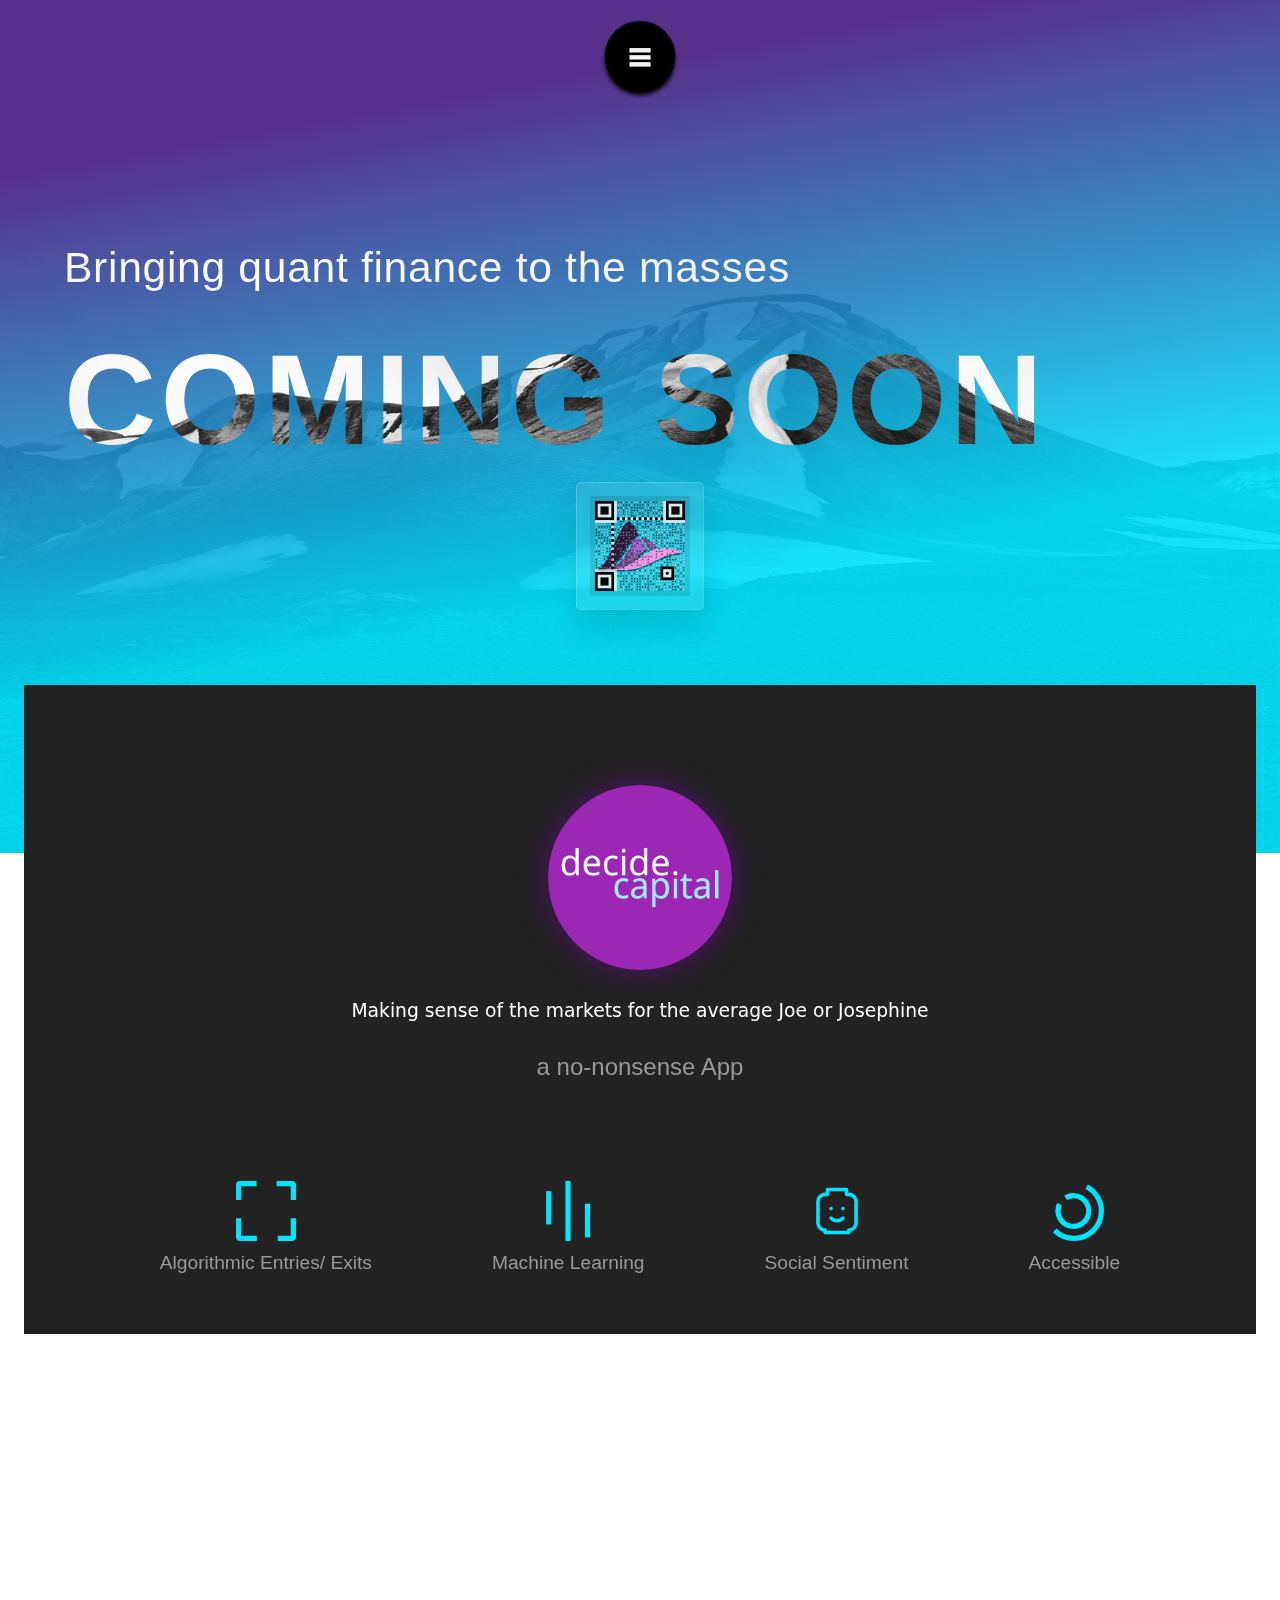
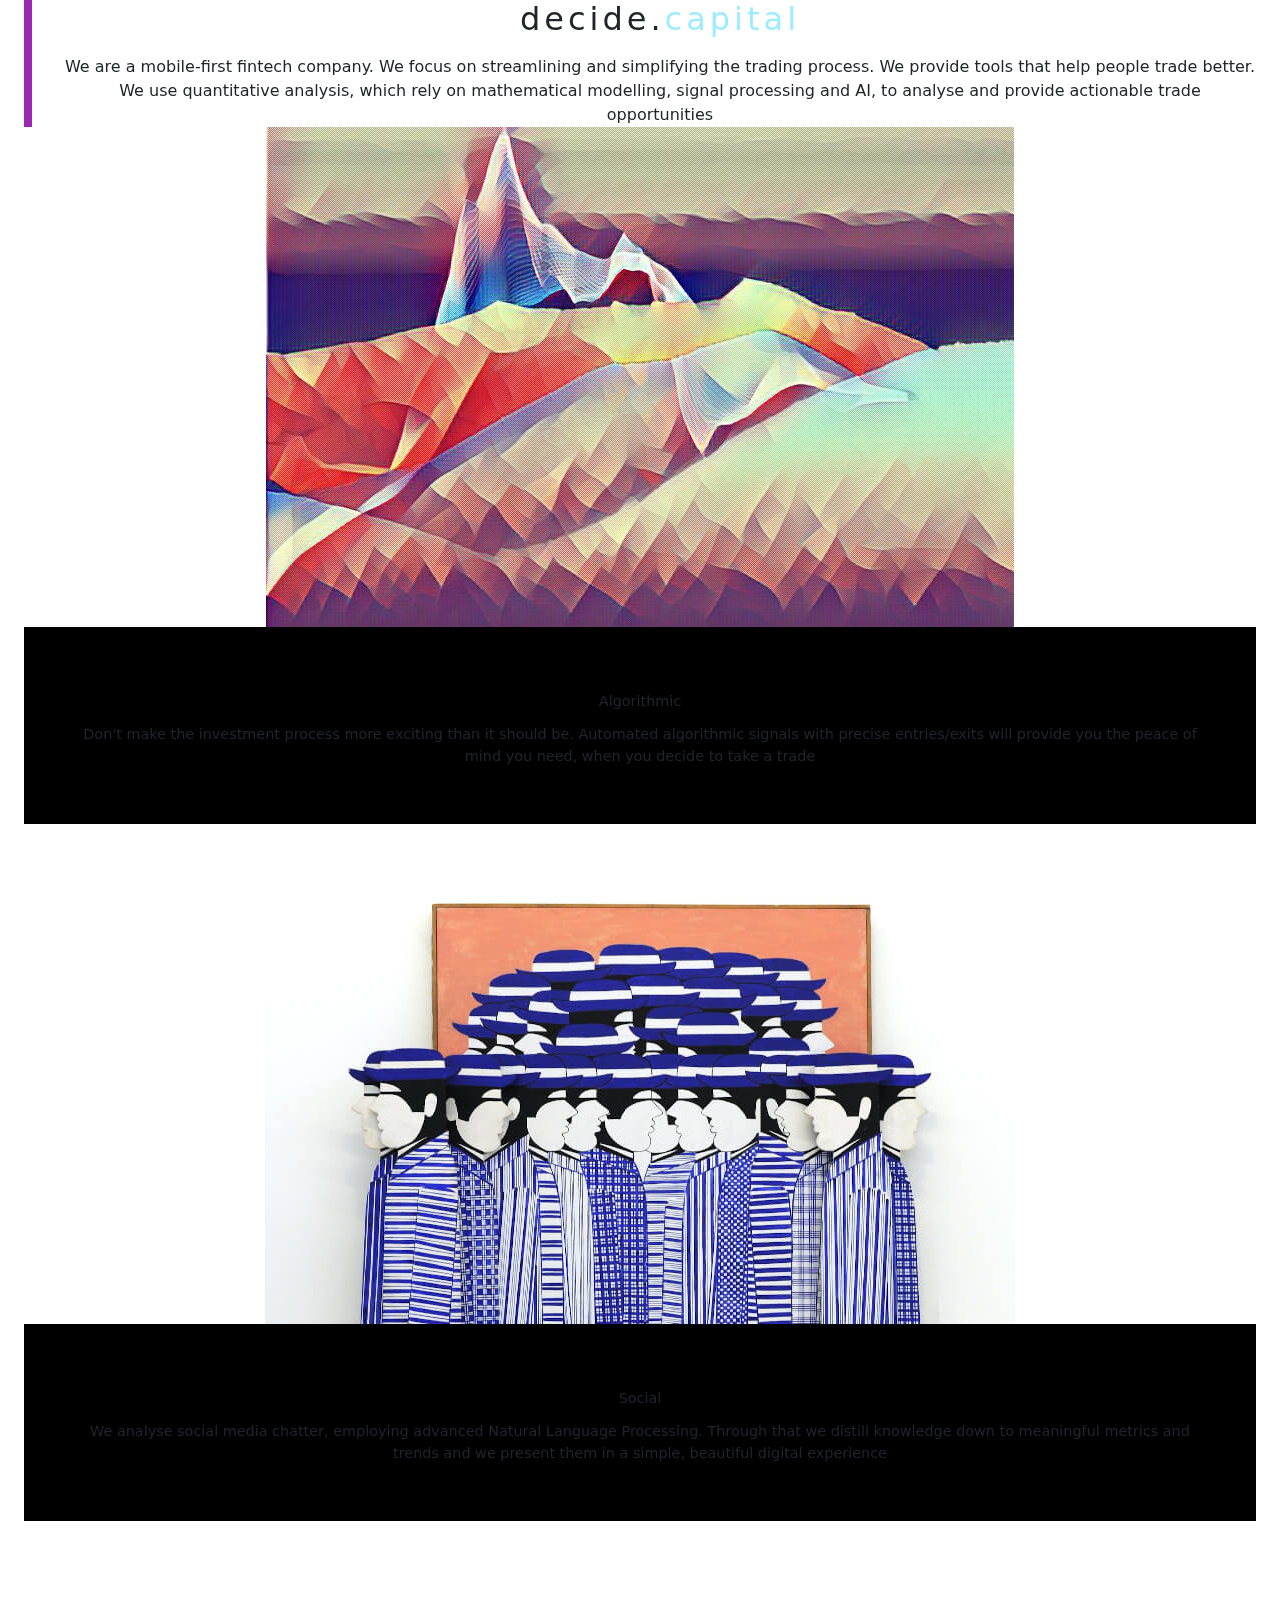
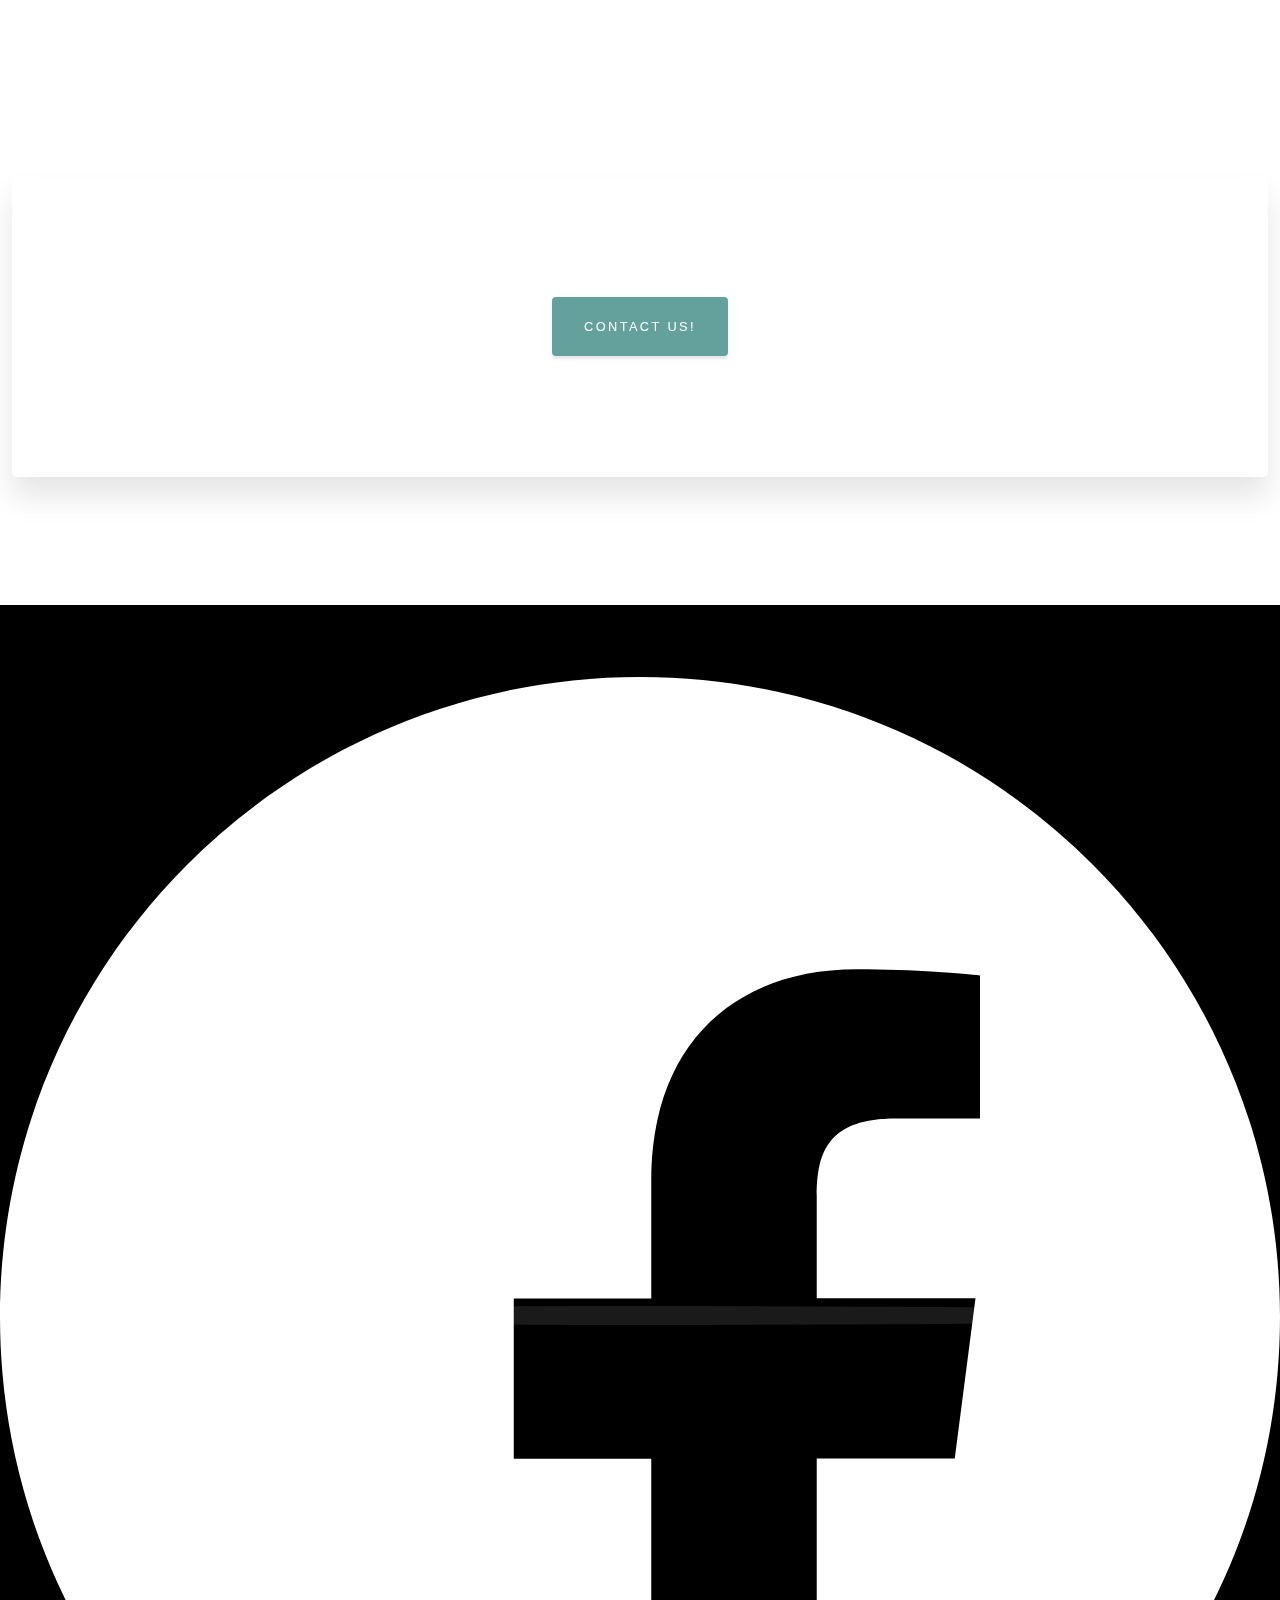
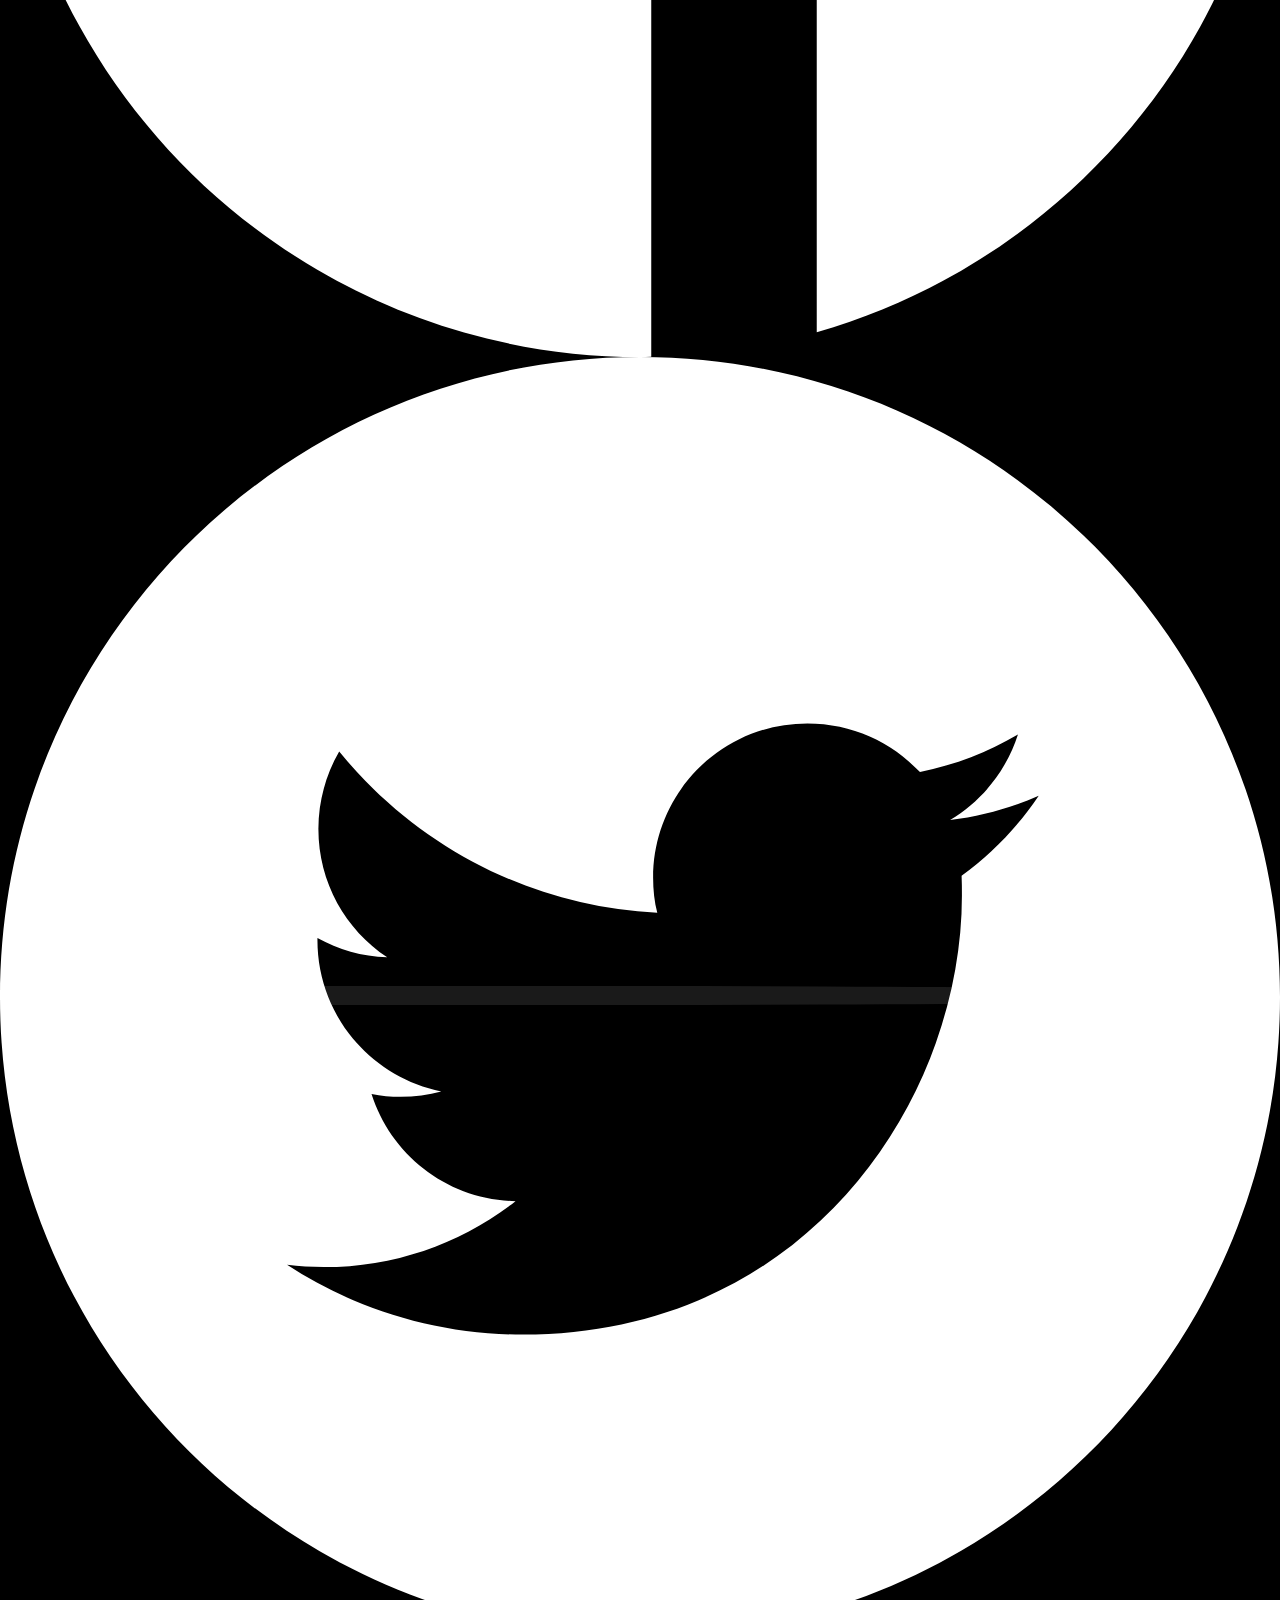
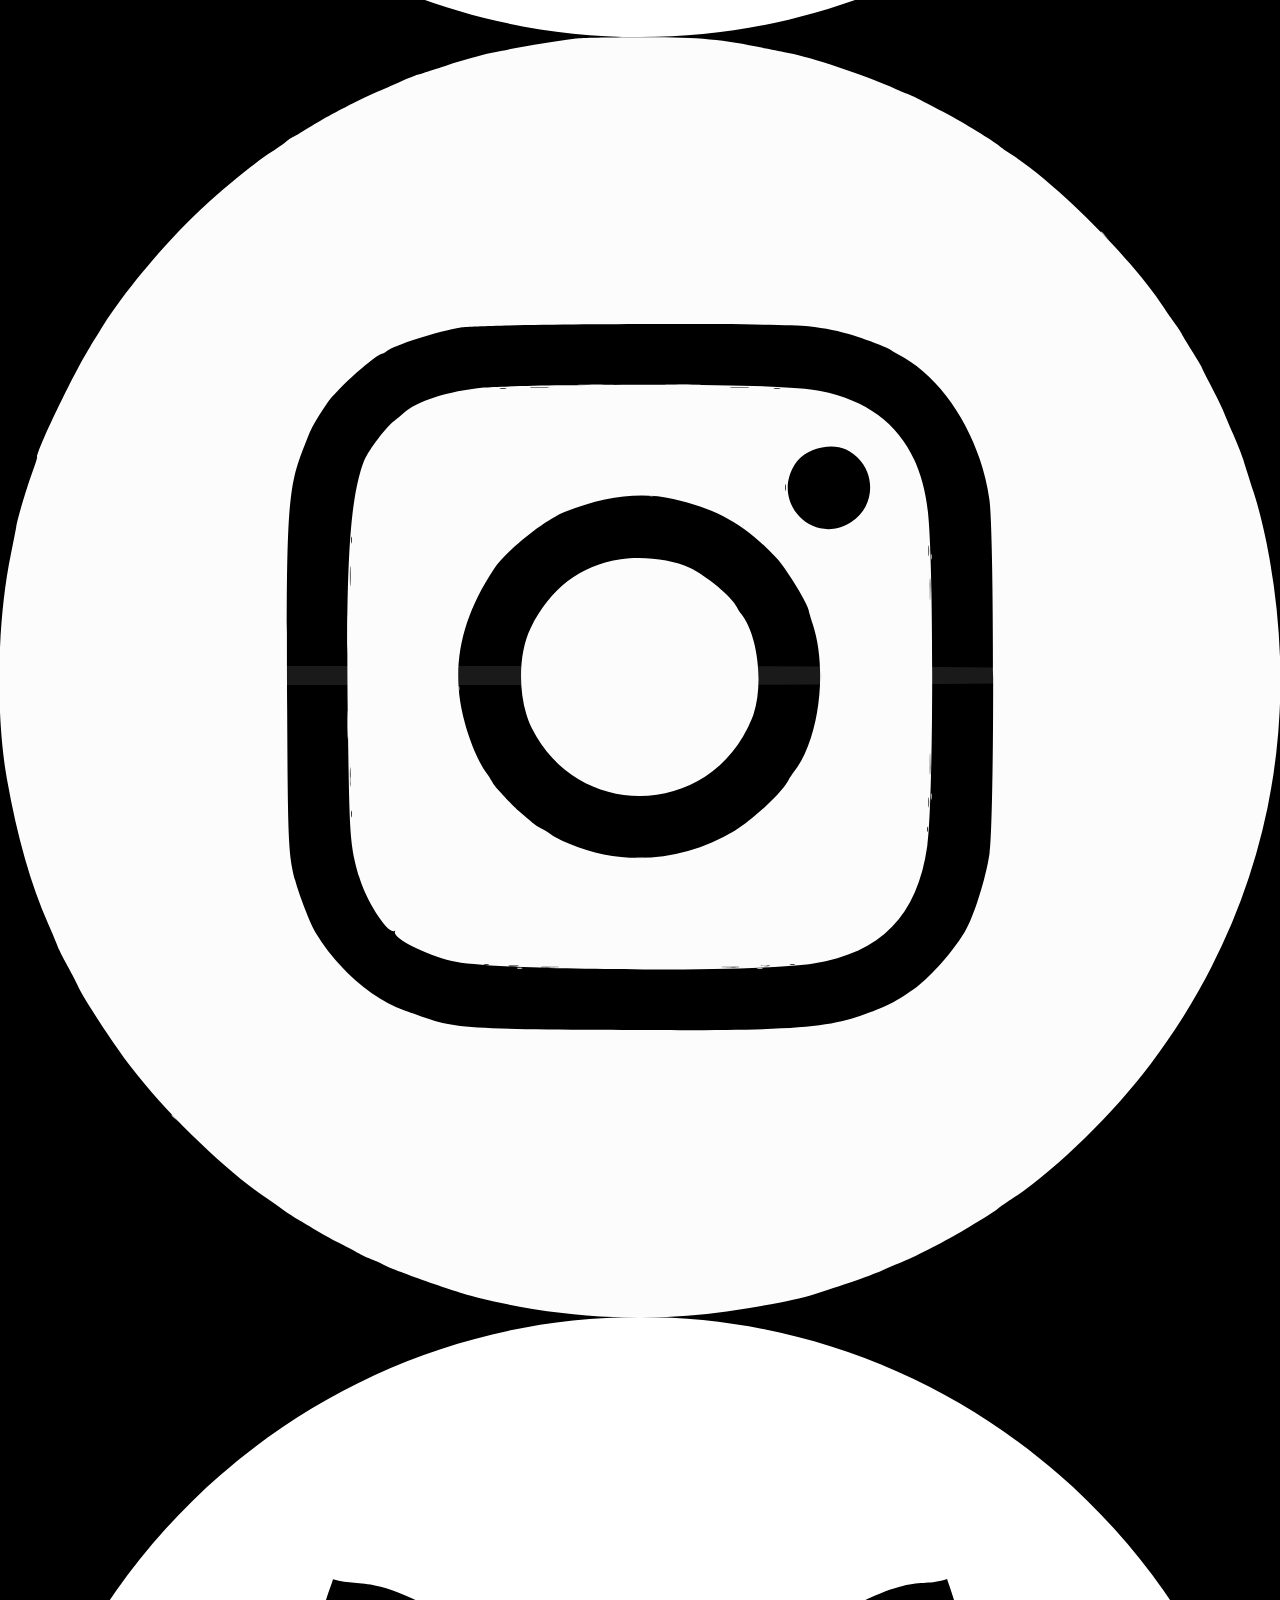
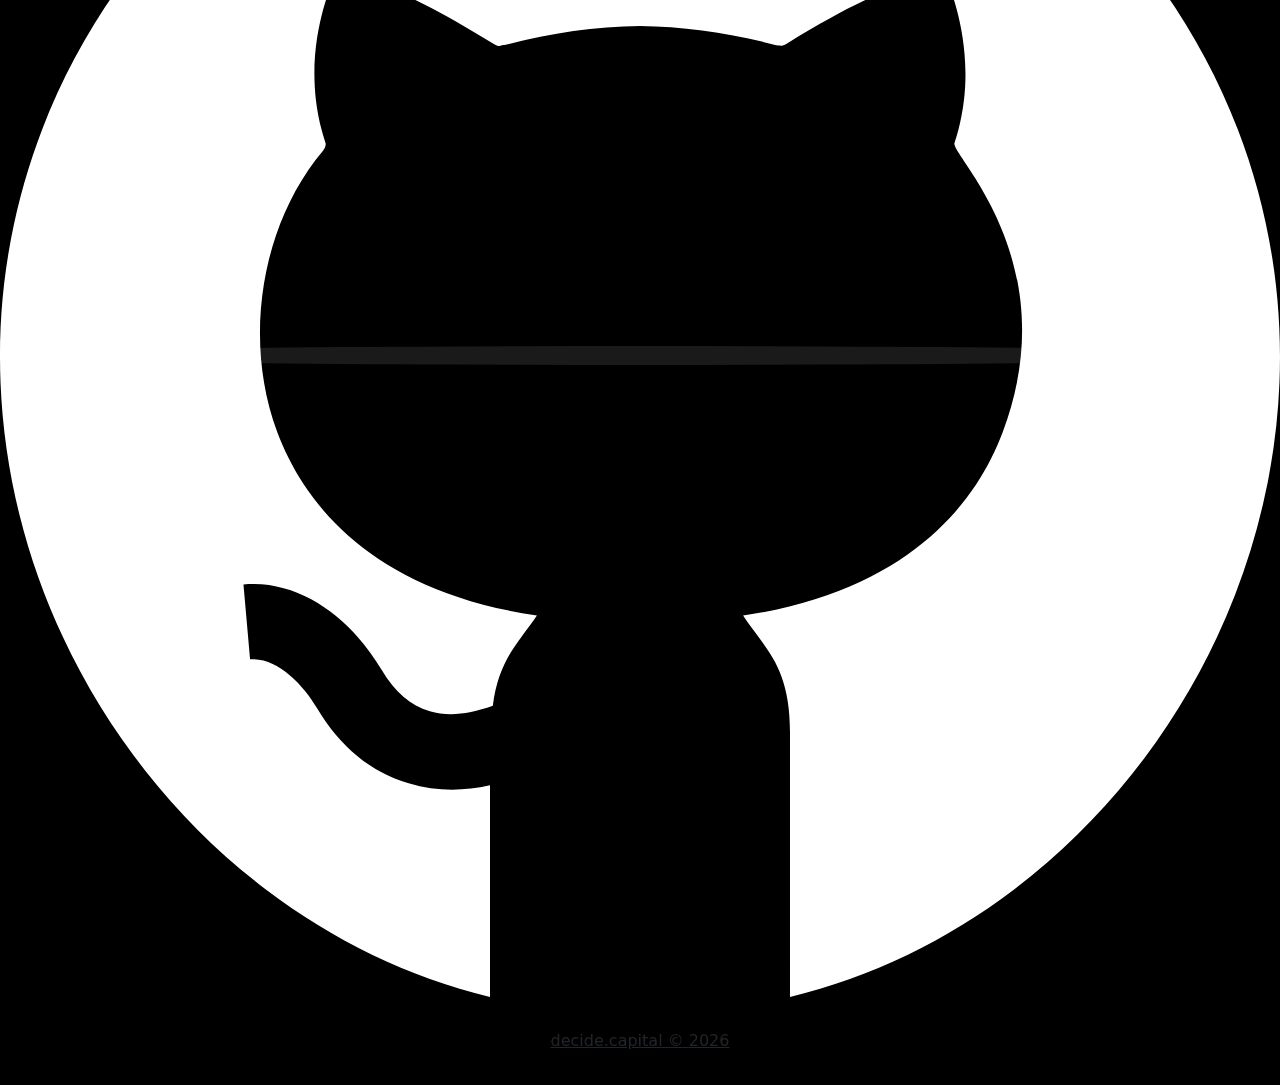
==== commit 79e9cd6f: "Update index.html" ====
--- a/index.html
+++ b/index.html
@@ -1 +1 @@
-<!DOCTYPE html><html lang="en"><head><meta charset="utf-8" /><meta name="viewport" content="width=device-width, initial-scale=1, shrink-to-fit=no" /><meta name="description" content="Bringing quant finance to the masses. Automated algorithmic signals with precise entries and exits, trends, social media analysis, sentiment etc. We use quantitative analysis relying on mathematical modelling, signal processing and AI, to analyse and provide actionable trade opportunities. Try it now, its free!" /><meta name="author" content="decide.capital" /><meta name="google-site-verification" content="HIKNYgigtnJwFC1xpRrGo16Tag5pKkdZrkEqDZYjqVc" /><title>decide.capital | Bringing quant finance to the masses</title><link rel="icon" type="image/x-icon" href="assets/favicon.ico" /><link rel="apple-touch-icon" sizes="180x180" href="/apple-touch-icon.png"><link rel="icon" type="image/png" sizes="32x32" href="/favicon-32x32.png"><link rel="icon" type="image/png" sizes="16x16" href="/favicon-16x16.png"><link rel="manifest" href="/site.webmanifest"><style>.btn-primary{color:#fff;background-color:#64a19d;border-color:#64a19d}header{margin-top:-50px;font-family:sans-serif;font-weight:600}article{padding-top:100px;padding-bottom:100px;background-color:#222;text-align:center;color:#fff}svg{display:inline-block}picture img{position:fixed;will-change:transform;width:100%;z-index:-1}body{text-align:center}a{color:inherit}h3{margin:10px 0}.logoontop{border-radius:100%;width:15%}.qrsoon{z-index:inherit;width:10%;margin-top:-50%}.glassBox{z-index:inherit;margin-top:-50%;border-radius:5px;background:rgba(255,255,255,0.1);backdrop-filter:blur(2px);border-width:1px;border-style:solid;border-color:rgba(255,255,255,0.2) rgba(255,255,255,0.1) rgba(255,255,255,0.1) rgba(255,255,255,0.2);border-image:initial;box-shadow:rgba(0,0,0,0.1) 0 20px 30px;padding:1%;justify-content:center;align-items:center}.glassBox{box-sizing:border-box}.single-shadow{box-shadow:rgba(112,0,163,0.7) 0 0 50px}.menu-item,.menu-open-button{background:#000}.menu-item,.menu-open-button{box-shadow:rgba(0,0,0,0.7) 0 5px 5px;border-radius:100%;width:80px;height:80px;margin-left:-40px;position:absolute;top:30px;color:#f5f5f5;text-align:center;line-height:90px;transform:translate3d(0px,0px,0px)}.menu-open{display:none}.hamburger{width:30%;height:5px;background:#f5f5f5;display:block;position:absolute;top:50%;left:50%;margin-left:-12.5px;margin-top:-1.5px}.hamburger-1{transform:translate3d(0px,-8px,0px)}.hamburger-2{transform:translate3d(0px,0px,0px)}.hamburger-3{transform:translate3d(0px,8px,0px)}.menu-open-button{z-index:2;transform:scale(1.1,1.1) translate3d(0px,0px,0px)}.btn{padding:1.25rem 2rem;font-family:"Varela Round",-apple-system,BlinkMacSystemFont,"Segoe UI",Roboto,"Helvetica Neue",Arial,sans-serif,"Apple Color Emoji","Segoe UI Emoji","Segoe UI Symbol","Noto Color Emoji";font-size:80%;text-transform:uppercase;letter-spacing:.15rem;border:0;box-shadow:rgba(0,0,0,0.1) 0 .1875rem .1875rem 0!important}.masthead{z-index:-1;width:100%;height:100%}.about-section{padding:8rem 0}.about-section h3{padding:20px}.about-section{margin-top:-10%;padding:0}.about-section article{padding-bottom:0}.about-section h3{padding:2rem}.logoontop{border-radius:100%;width:25%}.qrsoon{margin-top:-42%;width:15%}.sticky-top{margin-top:50px;transform:scale(0.5,0.5) translate3d(0px,0px,0px)}@font-face{font-family:FontAwesome;src:url("https://maxcdn.bootstrapcdn.com/font-awesome/4.6.3/fonts/fontawesome-webfont.eot?#iefix&v=4.6.3") format("embedded-opentype"),url("https://maxcdn.bootstrapcdn.com/font-awesome/4.6.3/fonts/fontawesome-webfont.woff2?v=4.6.3") format("woff2"),url("https://maxcdn.bootstrapcdn.com/font-awesome/4.6.3/fonts/fontawesome-webfont.woff?v=4.6.3") format("woff"),url("https://maxcdn.bootstrapcdn.com/font-awesome/4.6.3/fonts/fontawesome-webfont.ttf?v=4.6.3") format("truetype"),url("https://maxcdn.bootstrapcdn.com/font-awesome/4.6.3/fonts/fontawesome-webfont.svg?v=4.6.3#fontawesomeregular") format("svg");font-weight:normal;font-style:normal}.fa{display:inline-block;font-style:normal;font-variant:normal;font-weight:normal;font-stretch:normal;line-height:1;font-family:FontAwesome;font-size:inherit;text-rendering:auto;-webkit-font-smoothing:antialiased}.fa-2x{font-size:2em}@-webkit-keyframes fa-spin{0%{transform:rotate(0deg)}100%{transform:rotate(359deg)}}@keyframes fa-spin{0%{transform:rotate(0deg)}100%{transform:rotate(359deg)}}.fa-heart::before{content:""}.fa-home::before{content:""}.fa-envelope::before{content:""}:root{--bs-blue:#0d6efd;--bs-indigo:#6610f2;--bs-purple:#6f42c1;--bs-pink:#d63384;--bs-red:#dc3545;--bs-orange:#fd7e14;--bs-yellow:#ffc107;--bs-green:#198754;--bs-teal:#20c997;--bs-cyan:#0dcaf0;--bs-white:#fff;--bs-gray:#6c757d;--bs-gray-dark:#343a40;--bs-primary:#0d6efd;--bs-secondary:#6c757d;--bs-success:#198754;--bs-info:#0dcaf0;--bs-warning:#ffc107;--bs-danger:#dc3545;--bs-light:#f8f9fa;--bs-dark:#212529;--bs-font-sans-serif:system-ui,-apple-system,"Segoe UI",Roboto,"Helvetica Neue",Arial,"Noto Sans","Liberation Sans",sans-serif,"Apple Color Emoji","Segoe UI Emoji","Segoe UI Symbol","Noto Color Emoji";--bs-font-monospace:SFMono-Regular,Menlo,Monaco,Consolas,"Liberation Mono","Courier New",monospace;--bs-gradient:linear-gradient(180deg,rgba(255,255,255,0.15),rgba(255,255,255,0))}*,::after,::before{box-sizing:border-box}:root{scroll-behavior:smooth}body{margin:0;font-family:var(--bs-font-sans-serif);font-size:1rem;font-weight:400;line-height:1.5;color:#212529;background-color:#fff;text-size-adjust:100%;-webkit-tap-highlight-color:transparent}hr{margin:1rem 0;color:inherit;background-color:currentcolor;border:0;opacity:.25}hr:not([size]){height:1px}.h1,.h2,.h3,.h4,.h5,.h6,h1,h2,h3,h4,h5,h6{margin-top:0;margin-bottom:.5rem;font-weight:500;line-height:1.2}.h2,h2{font-size:calc(1.325rem+0.9vw)}.h3,h3{font-size:calc(1.3rem+0.6vw)}.h5,h5{font-size:1.25rem}ol,ul{padding-left:2rem}dl,ol,ul{margin-top:0;margin-bottom:1rem}a{color:#0d6efd;text-decoration:underline}img,svg{vertical-align:middle}label{display:inline-block}button{border-radius:0}button,input,optgroup,select,textarea{margin:0;font-family:inherit;font-size:inherit;line-height:inherit}button,select{text-transform:none}[type="button"],[type="reset"],[type="submit"],button{appearance:button}[type="button"]:not(:disabled),[type="reset"]:not(:disabled),[type="submit"]:not(:disabled),button:not(:disabled){cursor:pointer}iframe{border:0}.img-fluid{max-width:100%;height:auto}.container,.container-fluid,.container-lg,.container-md,.container-sm,.container-xl,.container-xxl{width:100%;padding-right:var(--bs-gutter-x,0.75rem);padding-left:var(--bs-gutter-x,0.75rem);margin-right:auto;margin-left:auto}.row{--bs-gutter-x:1.5rem;--bs-gutter-y:0;display:flex;flex-wrap:wrap;margin-top:calc(var(--bs-gutter-y) * -1);margin-right:calc(var(--bs-gutter-x) * -0.5);margin-left:calc(var(--bs-gutter-x) * -0.5)}.row>*{flex-shrink:0;width:100%;max-width:100%;padding-right:calc(var(--bs-gutter-x) * .5);padding-left:calc(var(--bs-gutter-x) * .5);margin-top:var(--bs-gutter-y)}.g-4,.gx-4{--bs-gutter-x:1.5rem}.btn{display:inline-block;font-weight:400;line-height:1.5;color:#212529;text-align:center;text-decoration:none;vertical-align:middle;cursor:pointer;user-select:none;background-color:transparent;border:1px solid transparent;padding:.375rem .75rem;font-size:1rem;border-radius:.25rem;transition:color .15s ease-in-out 0s,background-color .15s ease-in-out 0s,border-color .15s ease-in-out 0s,box-shadow .15s ease-in-out 0s}.btn-primary{color:#fff;background-color:#0d6efd;border-color:#0d6efd}.fade{transition:opacity .15s linear 0s}.fade:not(.show){opacity:0}@-webkit-keyframes progress-bar-stripes{0%{background-position-x:1rem}}@keyframes progress-bar-stripes{0%{background-position-x:1rem}}.btn-close{box-sizing:content-box;width:1em;height:1em;padding:.25em;color:#000;background:url("data:image/svg+xml,%3csvgxmlns='http://www.w3.org/2000/svg'viewBox='001616'fill='%23000'%3e%3cpathd='M.293.293a110011.4140L86.58614.293.293a110111.4141.414L9.4148l6.2936.293a11001-1.4141.414L89.414l-6.2936.293a11001-1.414-1.414L6.5868.2931.707a110010-1.414z'/%3e%3c/svg%3e") center center / 1em no-repeat transparent;border:0;border-radius:.25rem;opacity:.5}.modal{position:fixed;top:0;left:0;z-index:1060;display:none;width:100%;height:100%;overflow:hidden auto;outline:0}.modal-dialog{position:relative;width:auto;margin:.5rem;pointer-events:none}.modal.fade .modal-dialog{transition:transform .3s ease-out 0s;transform:translate(0px,-50px)}.modal-content{position:relative;display:flex;flex-direction:column;width:100%;pointer-events:auto;background-color:#fff;background-clip:padding-box;border:1px solid rgba(0,0,0,0.2);border-radius:.3rem;outline:0}.modal-header{display:flex;flex-shrink:0;align-items:center;justify-content:space-between;padding:1rem;border-bottom:1px solid #dee2e6;border-top-left-radius:calc(0.3rem - 1px);border-top-right-radius:calc(0.3rem - 1px)}.modal-header .btn-close{padding:.5rem;margin:-0.5rem -0.5rem -0.5rem auto}.modal-body{position:relative;flex:1 1 auto;padding:1rem}.modal-footer{display:flex;flex-wrap:wrap;flex-shrink:0;align-items:center;justify-content:flex-end;padding:.75rem;border-top:1px solid #dee2e6;border-bottom-right-radius:calc(0.3rem - 1px);border-bottom-left-radius:calc(0.3rem - 1px)}.modal-footer>*{margin:.25rem}@-webkit-keyframes spinner-border{100%{transform:rotate(360deg)}}@keyframes spinner-border{100%{transform:rotate(360deg)}}@-webkit-keyframes spinner-grow{0%{transform:scale(0)}50%{opacity:1;transform:none}}@keyframes spinner-grow{0%{transform:scale(0)}50%{opacity:1;transform:none}}.sticky-top{position:sticky;top:0;z-index:1020}.d-none{display:none!important}.justify-content-center{justify-content:center!important}.align-items-center{align-items:center!important}.me-0{margin-right:0!important}.mb-0{margin-bottom:0!important}.ms-0{margin-left:0!important}.px-4{padding-right:1.5rem!important;padding-left:1.5rem!important}.text-center{text-align:center!important}.btn-primary{color:#fff;background-color:#64a19d;border-color:#64a19d}header{margin-top:-50px;font-family:sans-serif;font-weight:600}ul{margin:0;padding:0;list-style-type:none}h1,h2{margin:0}article{padding-top:100px;padding-bottom:100px;background-color:#222;text-align:center;color:#fff}ul{margin-top:100px}li{display:inline-block;margin:0 60px 50px}h2{margin-top:35px;font-size:1.2em;font-family:sans-serif;font-weight:300;color:#999}h5{font-size:1.5em;font-family:sans-serif;font-weight:300;color:#999}svg{display:inline-block}picture img{position:fixed;will-change:transform;width:100%;z-index:-1}body{text-align:center}a{color:inherit}h1,h2,h3,h4{margin:10px 0}.logoontop{border-radius:100%;width:15%}.qrsoon{z-index:inherit;width:10%;margin-top:-50%}.glassBox{z-index:inherit;margin-top:-50%;border-radius:5px;background:rgba(255,255,255,0.1);border-width:1px;border-style:solid;border-color:rgba(255,255,255,0.2) rgba(255,255,255,0.1) rgba(255,255,255,0.1) rgba(255,255,255,0.2);border-image:initial;box-shadow:rgba(0,0,0,0.1) 0 20px 30px;padding:1%;justify-content:center;align-items:center}.glassBox,.glassBox *{box-sizing:border-box;transition:all 400ms ease 0s}.single-shadow{box-shadow:rgba(112,0,163,0.6) 0 0 30px}.menu-open-button,.menu-item{background:black}.menu-item,.menu-open-button{box-shadow:rgba(0,0,0,0.7) 0 5px 5px;border-radius:100%;width:80px;height:80px;margin-left:-40px;position:absolute;top:30px;color:whitesmoke;text-align:center;line-height:90px;transform:translate3d(0px,0px,0px);transition:transform 200ms ease-out 0s}.menu-open{display:none}.hamburger{width:30%;height:5px;background:whitesmoke;display:block;position:absolute;top:50%;left:50%;margin-left:-12.5px;margin-top:-1.5px;transition:transform 200ms ease 0s}.hamburger-1{transform:translate3d(0px,-8px,0px)}.hamburger-2{transform:translate3d(0px,0px,0px)}.hamburger-3{transform:translate3d(0px,8px,0px)}.menu-item:nth-child(4){transition-duration:130ms}.menu-item:nth-child(5){transition-duration:190ms}.menu-item:nth-child(6){transition-duration:250ms}.menu-open-button{z-index:2;transition-timing-function:cubic-bezier(0.175,0.885,0.32,1.275);transition-duration:400ms;transform:scale(1.1,1.1) translate3d(0px,0px,0px);cursor:pointer}.btn{padding:1.25rem 2rem;font-family:"Varela Round",-apple-system,BlinkMacSystemFont,"Segoe UI",Roboto,"Helvetica Neue",Arial,sans-serif,"Apple Color Emoji","Segoe UI Emoji","Segoe UI Symbol","Noto Color Emoji";font-size:80%;text-transform:uppercase;letter-spacing:.15rem;border:0;box-shadow:rgba(0,0,0,0.1) 0 .1875rem .1875rem 0!important}.masthead{z-index:-1;width:100%;height:100%}.about-section{padding:8rem 0}.about-section h3{padding:20px}.about-section{margin-top:-10%;padding:0rem 0}.about-section article{padding-bottom:0}.about-section h3{padding:3rem 0}.logoontop{border-radius:100%;width:25%}.qrsoon{margin-top:-42%;width:15%}.sticky-top{margin-top:50px;transform:scale(0.5,0.5) translate3d(0px,0px,0px)}</style><link href="https://maxcdn.bootstrapcdn.com/font-awesome/4.6.3/css/font-awesome.min.css" rel="stylesheet" integrity="sha384-T8Gy5hrqNKT+hzMclPo118YTQO6cYprQmhrYwIiQ/3axmI1hQomh7Ud2hPOy8SP1" crossorigin="anonymous" onload="this.rel='stylesheet'"><link href="https://cdn.jsdelivr.net/npm/bootstrap@5.0.2/dist/css/bootstrap.min.css" rel="stylesheet" integrity="sha384-EVSTQN3/azprG1Anm3QDgpJLIm9Nao0Yz1ztcQTwFspd3yD65VohhpuuCOmLASjC" crossorigin="anonymous" onload="this.rel='stylesheet'"><link rel="stylesheet" type="text/css" href="css/decide.capital.defaulttheme.css?ver=2" onload="this.rel='stylesheet'"> <script async src="https://www.googletagmanager.com/gtag/js?id=G-QTQ0LNFEC7"></script> <script>window.dataLayer=window.dataLayer||[];function gtag(){dataLayer.push(arguments);} gtag('js',new Date());gtag('config','G-QTQ0LNFEC7');</script> </head><body id="page-top"> <nav class="sticky-top"> <input type="checkbox" href="#" class="menu-open" name="menu-open" id="menu-open" /> <label class="menu-open-button" for="menu-open"> <span class="hamburger hamburger-1"></span> <span class="hamburger hamburger-2"></span> <span class="hamburger hamburger-3"></span> </label> <a href="#" class="disabled"> <i class=""></i> </a> <a href="#social-section" class="menu-item"> <i class="fa fa-heart fa-2x"></i> </a> <a href="#" class="menu-item"> <i class="fa fa-home fa-2x"></i> </a> <a href="#contact-form-section" class="menu-item"> <i class="fa fa-envelope fa-2x"></i> </a> <a href="#" class="disabled"> <i class=""></i> </a> </nav> <header class="masthead"> <section id="Home" ><div class=" align-items-center justify-content-center"> <picture class="hero"> <img src="assets/img/optimized-header.jpg" alt="climbing the mountain towards financial freedom"> <svg width="100%" height="100%" xmlns="http://www.w3.org/2000/svg" viewBox="0 0 1920 1280" preserveAspectRatio="xMidYMid slice"> <defs> <linearGradient id="gradient" gradientTransform="rotate(75)"> <stop offset="20%" stop-color="#451a7e" /> <stop offset="80%" stop-color="#00e5ff" /> </linearGradient> <mask id="mask"> <rect x="0" y="0" width="100%" height="100%" fill="#fff" /> <text x="5%" y="33%" font-size="4em" font-weight="300">Bringing quant finance to the masses</text> <text x="5%" y="52%" font-size="12em" letter-spacing="6">COMING SOON</text> </mask> </defs> <rect width="100%" height="100%" fill="url(#gradient)" fill-opacity="0.9" mask="url(#mask)" /> </svg> </picture> <img class="qrsoon glassBox" src="assets/img/qrqr.png" alt="decide.capital app for Apple Play Store and Google Play soon"></div> </section> </header> <section id="about-section" class="about-section text-center" id="about"><div class="container px-4 px-lg-5"><div class="row gx-4 gx-lg-5 justify-content-center "><div class="col-lg-12 "> <article > <img class="logoontop single-shadow img-fluid mb-lg-5" src="assets/img/decide.capital-logo500px.png" alt="decide.capital logo.png" /><h3>Making sense of the markets for the average Joe or Josephine</h3><h5>a no-nonsense App</h5><ul><li> <img src="assets/icons/scalable.svg" alt="" width="60" height="60"><h2>Algorithmic Entries/ Exits</h2><li> <img src="assets/icons/customizable.svg" alt="" width="60" height="60"><h2>Machine Learning</h2><li> <img src="assets/icons/optimized-social-setiment.svg" alt="" width="60" height="60"><h2>Social Sentiment</h2><li> <img src="assets/icons/accessible.svg" alt="" width="60" height="60"><h2>Accessible</h2></ul> </article></div></div></div> </section> <section class="projects-section bg-light" id="projects"><div class="container px-4 px-lg-5"><div class="row gx-0 mb-4 mb-lg-5 align-items-center"><div class="col-xl-6 col-lg-6"><div class="featured-text text-justify text-lg-left"><h1>decide.<span class="color-blue-accent">capital</span></h1><p class="text-black-50 mb-0"> We are a mobile-first fintech company. We focus on streamlining and simplifying the trading process. We provide tools that help people trade better. We use quantitative analysis, which rely on mathematical modelling, signal processing and AI, to analyse and provide actionable trade opportunities</p></div></div><div class="col-xl-6 col-lg-6"><div class="featured-text text-center text-lg-left"></div></div></div><div class="row gx-0 mb-5 mb-lg-0 justify-content-center"><div class="col-lg-6"><img class="img-fluid itran" src="assets/img/decide.capital.algomountain.jpeg" alt="..." /></div><div class="col-lg-6"><div class="bg-black text-center h-100 project"><div class="d-flex h-100"><div class="project-text w-100 my-auto text-center text-lg-left"><h4 class="text-white">Algorithmic</h4><p class="mb-0 text-white-50">Don't make the investment process more exciting than it should be. Automated algorithmic signals with precise entries/exits will provide you the peace of mind you need, when you decide to take a trade.</p><hr class="d-none d-lg-block mb-0 ms-0" /></div></div></div></div></div><div class="row gx-0 justify-content-center"><div class="col-lg-6"><img class="img-fluid" src="assets/img/wearedetail.jpg" alt="..." /></div><div class="col-lg-6 order-lg-first"><div class="bg-black text-center h-100 project"><div class="d-flex h-100"><div class="project-text w-100 my-auto text-center text-lg-right"><h4 class="text-white">Social</h4><p class="mb-0 text-white-50">We analyse social media chatter, employing advanced Natural Language Processing. Through that we distill knowledge down to meaningful metrics and trends and we present them in a simple, beautiful digital experience</p><hr class="d-none d-lg-block mb-0 me-0" /></div></div></div></div></div></div> </section> <section id="contact-form-section" class="signup-section" id="signup"><div class="container px-4 px-lg-5"><div class="row gx-4 gx-lg-5"><div class="col-md-10 col-lg-8 mx-auto text-center glass"> <i class="fa fa-paper-plane fa-2x mb-2"></i><div class="row"> <button type="button" class="btn btn-primary" data-bs-toggle="modal" data-bs-target="#staticBackdrop"> Contact us! </button><div class="modal fade" id="staticBackdrop" data-bs-keyboard="false" tabindex="-1" aria-labelledby="staticBackdropLabel" aria-hidden="true"><div class="modal-dialog"><div class="modal-content"><div class="modal-header"> <button type="button" class="btn-close" data-bs-dismiss="modal" aria-label="Close"></button></div><div class="modal-body"> <iframe loading="lazy" src="https://docs.google.com/forms/d/e/1FAIpQLSdWAnqYxB5hsYm14GGEMp4S1ZBiaXz1gdHEG9UArLJFAxxhQA/viewform?embedded=true" width="100%" height="550" frameborder="0" marginheight="0" marginwidth="0">Loading...</iframe></div><div class="modal-footer"> <button type="button" class="btn btn-primary" data-bs-dismiss="modal">Close</button></div></div></div></div></div></div></div></div> </section> <section id="social-section" class="social-section bg-black "><div class="d-flex justify-content-center"> <a href="#" > <i class="fa fa-arrow-circle-up fa-2x text-white"></i> </a></div><div class="social d-flex justify-content-center"> <a class="mx-2" href="https://github.com/decide-capital/firefox-open-ticker-chart"><?xml version="1.0"?><svg xmlns="http://www.w3.org/2000/svg" xmlns:xlink="http://www.w3.org/1999/xlink" xmlns:svgjs="http://svgjs.com/svgjs" version="1.1" width="100%" height="100%" x="0" y="0" viewBox="0 0 512 512" style="enable-background:new 0 0 512 512" xml:space="preserve" class=""><g><path xmlns="http://www.w3.org/2000/svg" d="m256 0c-140.609375 0-256 115.390625-256 256 0 119.988281 84.195312 228.984375 196 256v-84.695312c-11.078125 2.425781-21.273438 2.496093-32.550781-.828126-15.128907-4.464843-27.421875-14.542968-36.546875-29.910156-5.816406-9.8125-16.125-20.453125-26.878906-19.671875l-2.636719-29.882812c23.253906-1.992188 43.371093 14.167969 55.3125 34.230469 5.304687 8.921874 11.410156 14.152343 19.246093 16.464843 7.574219 2.230469 15.707032 1.160157 25.183594-2.1875 2.378906-18.972656 11.070313-26.074219 17.636719-36.074219v-.015624c-66.679687-9.945313-93.253906-45.320313-103.800781-73.242188-13.976563-37.074219-6.476563-83.390625 18.238281-112.660156.480469-.570313 1.347656-2.0625 1.011719-3.105469-11.332032-34.230469 2.476562-62.546875 2.984375-65.550781 13.078125 3.867187 15.203125-3.890625 56.808593 21.386718l7.191407 4.320313c3.007812 1.792969 2.0625.769531 5.070312.542969 17.371094-4.71875 35.683594-7.324219 53.726563-7.558594 18.179687.234375 36.375 2.839844 54.464844 7.75l2.328124.234375c-.203124-.03125.632813-.148437 2.035157-.984375 51.972656-31.480469 50.105469-21.191406 64.042969-25.722656.503906 3.007812 14.128906 31.785156 2.917968 65.582031-1.511718 4.65625 45.058594 47.300781 19.246094 115.753906-10.546875 27.933594-37.117188 63.308594-103.796875 73.253907v.015624c8.546875 13.027344 18.816406 19.957032 18.761719 46.832032v105.722656c111.808594-27.015625 196-136.011719 196-256 .003906-140.609375-115.386719-256-255.996094-256zm0 0" fill="#ffffff" data-original="#000000" /></g></svg></a> <a class="mx-2" href="#!"><?xml version="1.0"?><svg xmlns="http://www.w3.org/2000/svg" xmlns:xlink="http://www.w3.org/1999/xlink" xmlns:svgjs="http://svgjs.com/svgjs" version="1.1" width="100%" height="100%" x="0" y="0" viewBox="0 0 512 512" style="enable-background:new 0 0 512 512" xml:space="preserve"><g><path xmlns="http://www.w3.org/2000/svg" d="m512 256c0-141.4-114.6-256-256-256s-256 114.6-256 256 114.6 256 256 256c1.5 0 3 0 4.5-.1v-199.2h-55v-64.1h55v-47.2c0-54.7 33.4-84.5 82.2-84.5 23.4 0 43.5 1.7 49.3 2.5v57.2h-33.6c-26.5 0-31.7 12.6-31.7 31.1v40.8h63.5l-8.3 64.1h-55.2v189.5c107-30.7 185.3-129.2 185.3-246.1z" fill="#ffffff" data-original="#000000" /></g></svg></a> <a class="mx-2" href="https://twitter.com/decidecapital"><?xml version="1.0" encoding="utf-8"?> <svg version="1.1" id="White" xmlns="http://www.w3.org/2000/svg" xmlns:xlink="http://www.w3.org/1999/xlink" x="0px" y="0px" 	 viewBox="0 0 400 400" style="enable-background:new 0 0 400 400;" xml:space="preserve"><style type="text/css">.st0{fill:#FFF}</style><path class="st0" d="M400,200c0,110.5-89.5,200-200,200S0,310.5,0,200S89.5,0,200,0S400,89.5,400,200z M163.4,305.5 	c88.7,0,137.2-73.5,137.2-137.2c0-2.1,0-4.2-0.1-6.2c9.4-6.8,17.6-15.3,24.1-25c-8.6,3.8-17.9,6.4-27.7,7.6 	c10-6,17.6-15.4,21.2-26.7c-9.3,5.5-19.6,9.5-30.6,11.7c-8.8-9.4-21.3-15.2-35.2-15.2c-26.6,0-48.2,21.6-48.2,48.2 	c0,3.8,0.4,7.5,1.3,11c-40.1-2-75.6-21.2-99.4-50.4c-4.1,7.1-6.5,15.4-6.5,24.2c0,16.7,8.5,31.5,21.5,40.1c-7.9-0.2-15.3-2.4-21.8-6 	c0,0.2,0,0.4,0,0.6c0,23.4,16.6,42.8,38.7,47.3c-4,1.1-8.3,1.7-12.7,1.7c-3.1,0-6.1-0.3-9.1-0.9c6.1,19.2,23.9,33.1,45,33.5 	c-16.5,12.9-37.3,20.6-59.9,20.6c-3.9,0-7.7-0.2-11.5-0.7C110.8,297.5,136.2,305.5,163.4,305.5"/> </svg></a></div></div> </section> <footer class="footer bg-black small text-center text-white"><div class="container px-4 px-lg-5"> <a href="https://decide.capital"> decide.capital &copy; <span id="copyYear"></span></a></div> </footer> <script src="https://cdn.jsdelivr.net/npm/bootstrap@5.0.2/dist/js/bootstrap.bundle.min.js"></script> <script type="text/javascript">var currentYear=new Date().getFullYear();document.getElementById("copyYear").innerHTML=currentYear;</script> </body></html>
+<!DOCTYPE html><html lang="en"><head><meta charset="utf-8" /><meta name="viewport" content="width=device-width, initial-scale=1, shrink-to-fit=no" /><meta name="description" content="A no-nonsense quant finance app for the average Joe or Josephine. We help people trade better with algorithmic signals, trends, social sentiment and actionable trade opportunities. Try it now, its free!" /><meta name="author" content="decide.capital" /><meta name="google-site-verification" content="HIKNYgigtnJwFC1xpRrGo16Tag5pKkdZrkEqDZYjqVc" /><title>decide.capital | Bringing quant finance to the masses</title><link rel="icon" type="image/x-icon" href="assets/favicon.ico" /><link rel="apple-touch-icon" sizes="180x180" href="/apple-touch-icon.png"><link rel="icon" type="image/png" sizes="32x32" href="/favicon-32x32.png"><link rel="icon" type="image/png" sizes="16x16" href="/favicon-16x16.png"><link rel="manifest" href="/site.webmanifest"><style>.btn-primary{color:#fff;background-color:#64a19d;border-color:#64a19d}header{margin-top:-50px;font-family:sans-serif;font-weight:600}article{padding-top:100px;padding-bottom:100px;background-color:#222;text-align:center;color:#fff}svg{display:inline-block}picture img{position:fixed;will-change:transform;width:100%;z-index:-1}body{text-align:center}a{color:inherit}h3{margin:10px 0}.logoontop{border-radius:100%;width:15%}.qrsoon{z-index:inherit;width:10%;margin-top:-50%}.glassBox{z-index:inherit;margin-top:-50%;border-radius:5px;background:rgba(255,255,255,0.1);backdrop-filter:blur(2px);border-width:1px;border-style:solid;border-color:rgba(255,255,255,0.2) rgba(255,255,255,0.1) rgba(255,255,255,0.1) rgba(255,255,255,0.2);border-image:initial;box-shadow:rgba(0,0,0,0.1) 0 20px 30px;padding:1%;justify-content:center;align-items:center}.glassBox{box-sizing:border-box}.single-shadow{box-shadow:rgba(112,0,163,0.7) 0 0 40px}.menu-item,.menu-open-button{background:#000}.menu-item,.menu-open-button{box-shadow:rgba(0,0,0,0.7) 0 5px 5px;border-radius:100%;width:80px;height:80px;margin-left:-40px;position:absolute;top:30px;color:#f5f5f5;text-align:center;line-height:90px;transform:translate3d(0px,0px,0px)}.menu-open{display:none}.hamburger{width:30%;height:5px;background:#f5f5f5;display:block;position:absolute;top:50%;left:50%;margin-left:-12.5px;margin-top:-1.5px}.hamburger-1{transform:translate3d(0px,-8px,0px)}.hamburger-2{transform:translate3d(0px,0px,0px)}.hamburger-3{transform:translate3d(0px,8px,0px)}.menu-open-button{z-index:2;transform:scale(1.1,1.1) translate3d(0px,0px,0px)}.btn{padding:1.25rem 2rem;font-family:"Varela Round",-apple-system,BlinkMacSystemFont,"Segoe UI",Roboto,"Helvetica Neue",Arial,sans-serif,"Apple Color Emoji","Segoe UI Emoji","Segoe UI Symbol","Noto Color Emoji";font-size:80%;text-transform:uppercase;letter-spacing:.15rem;border:0;box-shadow:rgba(0,0,0,0.1) 0 .1875rem .1875rem 0!important}.masthead{z-index:-1;width:100%;height:100%}.about-section{padding:8rem 0}.about-section h3{padding:20px}.about-section{margin-top:-10%;padding:0}.about-section article{padding-bottom:0}.about-section h3{padding:2rem}.logoontop{border-radius:100%;width:25%}.qrsoon{margin-top:-42%;width:15%}.sticky-top{margin-top:50px;transform:scale(0.5,0.5) translate3d(0px,0px,0px)}@font-face{font-family:FontAwesome;src:url("https://maxcdn.bootstrapcdn.com/font-awesome/4.6.3/fonts/fontawesome-webfont.eot?#iefix&v=4.6.3") format("embedded-opentype"),url("https://maxcdn.bootstrapcdn.com/font-awesome/4.6.3/fonts/fontawesome-webfont.woff2?v=4.6.3") format("woff2"),url("https://maxcdn.bootstrapcdn.com/font-awesome/4.6.3/fonts/fontawesome-webfont.woff?v=4.6.3") format("woff"),url("https://maxcdn.bootstrapcdn.com/font-awesome/4.6.3/fonts/fontawesome-webfont.ttf?v=4.6.3") format("truetype"),url("https://maxcdn.bootstrapcdn.com/font-awesome/4.6.3/fonts/fontawesome-webfont.svg?v=4.6.3#fontawesomeregular") format("svg");font-weight:normal;font-style:normal}.fa{display:inline-block;font-style:normal;font-variant:normal;font-weight:normal;font-stretch:normal;line-height:1;font-family:FontAwesome;font-size:inherit;text-rendering:auto;-webkit-font-smoothing:antialiased}.fa-2x{font-size:2em}@-webkit-keyframes fa-spin{0%{transform:rotate(0deg)}100%{transform:rotate(359deg)}}@keyframes fa-spin{0%{transform:rotate(0deg)}100%{transform:rotate(359deg)}}.fa-heart::before{content:""}.fa-home::before{content:""}.fa-envelope::before{content:""}:root{--bs-blue:#0d6efd;--bs-indigo:#6610f2;--bs-purple:#6f42c1;--bs-pink:#d63384;--bs-red:#dc3545;--bs-orange:#fd7e14;--bs-yellow:#ffc107;--bs-green:#198754;--bs-teal:#20c997;--bs-cyan:#0dcaf0;--bs-white:#fff;--bs-gray:#6c757d;--bs-gray-dark:#343a40;--bs-primary:#0d6efd;--bs-secondary:#6c757d;--bs-success:#198754;--bs-info:#0dcaf0;--bs-warning:#ffc107;--bs-danger:#dc3545;--bs-light:#f8f9fa;--bs-dark:#212529;--bs-font-sans-serif:system-ui,-apple-system,"Segoe UI",Roboto,"Helvetica Neue",Arial,"Noto Sans","Liberation Sans",sans-serif,"Apple Color Emoji","Segoe UI Emoji","Segoe UI Symbol","Noto Color Emoji";--bs-font-monospace:SFMono-Regular,Menlo,Monaco,Consolas,"Liberation Mono","Courier New",monospace;--bs-gradient:linear-gradient(180deg,rgba(255,255,255,0.15),rgba(255,255,255,0))}*,::after,::before{box-sizing:border-box}:root{scroll-behavior:smooth}body{margin:0;font-family:var(--bs-font-sans-serif);font-size:1rem;font-weight:400;line-height:1.5;color:#212529;background-color:#fff;text-size-adjust:100%;-webkit-tap-highlight-color:transparent}hr{margin:1rem 0;color:inherit;background-color:currentcolor;border:0;opacity:.25}hr:not([size]){height:1px}.h1,.h2,.h3,.h4,.h5,.h6,h1,h2,h3,h4,h5,h6{margin-top:0;margin-bottom:.5rem;font-weight:500;line-height:1.2}.h2,h2{font-size:calc(1.325rem+0.9vw)}.h3,h3{font-size:calc(1.3rem+0.6vw)}.h5,h5{font-size:1.25rem}ol,ul{padding-left:2rem}dl,ol,ul{margin-top:0;margin-bottom:1rem}a{color:#0d6efd;text-decoration:underline}img,svg{vertical-align:middle}label{display:inline-block}button{border-radius:0}button,input,optgroup,select,textarea{margin:0;font-family:inherit;font-size:inherit;line-height:inherit}button,select{text-transform:none}[type="button"],[type="reset"],[type="submit"],button{appearance:button}[type="button"]:not(:disabled),[type="reset"]:not(:disabled),[type="submit"]:not(:disabled),button:not(:disabled){cursor:pointer}iframe{border:0}.img-fluid{max-width:100%;height:auto}.container,.container-fluid,.container-lg,.container-md,.container-sm,.container-xl,.container-xxl{width:100%;padding-right:var(--bs-gutter-x,0.75rem);padding-left:var(--bs-gutter-x,0.75rem);margin-right:auto;margin-left:auto}.row{--bs-gutter-x:1.5rem;--bs-gutter-y:0;display:flex;flex-wrap:wrap;margin-top:calc(var(--bs-gutter-y) * -1);margin-right:calc(var(--bs-gutter-x) * -0.5);margin-left:calc(var(--bs-gutter-x) * -0.5)}.row>*{flex-shrink:0;width:100%;max-width:100%;padding-right:calc(var(--bs-gutter-x) * .5);padding-left:calc(var(--bs-gutter-x) * .5);margin-top:var(--bs-gutter-y)}.g-4,.gx-4{--bs-gutter-x:1.5rem}.btn{display:inline-block;font-weight:400;line-height:1.5;color:#212529;text-align:center;text-decoration:none;vertical-align:middle;cursor:pointer;user-select:none;background-color:transparent;border:1px solid transparent;padding:.375rem .75rem;font-size:1rem;border-radius:.25rem;transition:color .15s ease-in-out 0s,background-color .15s ease-in-out 0s,border-color .15s ease-in-out 0s,box-shadow .15s ease-in-out 0s}.btn-primary{color:#fff;background-color:#0d6efd;border-color:#0d6efd}.fade{transition:opacity .15s linear 0s}.fade:not(.show){opacity:0}@-webkit-keyframes progress-bar-stripes{0%{background-position-x:1rem}}@keyframes progress-bar-stripes{0%{background-position-x:1rem}}.btn-close{box-sizing:content-box;width:1em;height:1em;padding:.25em;color:#000;background:url("data:image/svg+xml,%3csvgxmlns='http://www.w3.org/2000/svg'viewBox='001616'fill='%23000'%3e%3cpathd='M.293.293a110011.4140L86.58614.293.293a110111.4141.414L9.4148l6.2936.293a11001-1.4141.414L89.414l-6.2936.293a11001-1.414-1.414L6.5868.2931.707a110010-1.414z'/%3e%3c/svg%3e") center center / 1em no-repeat transparent;border:0;border-radius:.25rem;opacity:.5}.modal{position:fixed;top:0;left:0;z-index:1060;display:none;width:100%;height:100%;overflow:hidden auto;outline:0}.modal-dialog{position:relative;width:auto;margin:.5rem;pointer-events:none}.modal.fade .modal-dialog{transition:transform .3s ease-out 0s;transform:translate(0px,-50px)}.modal-content{position:relative;display:flex;flex-direction:column;width:100%;pointer-events:auto;background-color:#fff;background-clip:padding-box;border:1px solid rgba(0,0,0,0.2);border-radius:.3rem;outline:0}.modal-header{display:flex;flex-shrink:0;align-items:center;justify-content:space-between;padding:1rem;border-bottom:1px solid #dee2e6;border-top-left-radius:calc(0.3rem - 1px);border-top-right-radius:calc(0.3rem - 1px)}.modal-header .btn-close{padding:.5rem;margin:-0.5rem -0.5rem -0.5rem auto}.modal-body{position:relative;flex:1 1 auto;padding:1rem}.modal-footer{display:flex;flex-wrap:wrap;flex-shrink:0;align-items:center;justify-content:flex-end;padding:.75rem;border-top:1px solid #dee2e6;border-bottom-right-radius:calc(0.3rem - 1px);border-bottom-left-radius:calc(0.3rem - 1px)}.modal-footer>*{margin:.25rem}@-webkit-keyframes spinner-border{100%{transform:rotate(360deg)}}@keyframes spinner-border{100%{transform:rotate(360deg)}}@-webkit-keyframes spinner-grow{0%{transform:scale(0)}50%{opacity:1;transform:none}}@keyframes spinner-grow{0%{transform:scale(0)}50%{opacity:1;transform:none}}.sticky-top{position:sticky;top:0;z-index:1020}.d-none{display:none!important}.justify-content-center{justify-content:center!important}.align-items-center{align-items:center!important}.me-0{margin-right:0!important}.mb-0{margin-bottom:0!important}.ms-0{margin-left:0!important}.px-4{padding-right:1.5rem!important;padding-left:1.5rem!important}.text-center{text-align:center!important}.btn-primary{color:#fff;background-color:#64a19d;border-color:#64a19d}header{margin-top:-50px;font-family:sans-serif;font-weight:600}ul{margin:0;padding:0;list-style-type:none}h1,h2{margin:0}article{padding-top:100px;padding-bottom:100px;background-color:#222;text-align:center;color:#fff}ul{margin-top:100px}li{display:inline-block;margin:0 60px 50px}h2{margin-top:35px;font-size:1.2em;font-family:sans-serif;font-weight:300;color:#999}h5{font-size:1.5em;font-family:sans-serif;font-weight:300;color:#999}svg{display:inline-block}picture img{position:fixed;will-change:transform;width:100%;z-index:-1}body{text-align:center}a{color:inherit}h1,h2,h3,h4{margin:10px 0}.logoontop{border-radius:100%;width:15%}.qrsoon{z-index:inherit;width:10%;margin-top:-50%}.glassBox{z-index:inherit;margin-top:-50%;border-radius:5px;background:rgba(255,255,255,0.1);border-width:1px;border-style:solid;border-color:rgba(255,255,255,0.2) rgba(255,255,255,0.1) rgba(255,255,255,0.1) rgba(255,255,255,0.2);border-image:initial;box-shadow:rgba(0,0,0,0.1) 0 20px 30px;padding:1%;justify-content:center;align-items:center}.glassBox,.glassBox *{box-sizing:border-box;transition:all 400ms ease 0s}.single-shadow{box-shadow:rgba(112,0,163,0.7) 0 0 50px}.menu-open-button,.menu-item{background:black}.menu-item,.menu-open-button{box-shadow:rgba(0,0,0,0.7) 0 5px 5px;border-radius:100%;width:80px;height:80px;margin-left:-40px;position:absolute;top:30px;color:whitesmoke;text-align:center;line-height:90px;transform:translate3d(0px,0px,0px);transition:transform 200ms ease-out 0s}.menu-open{display:none}.hamburger{width:30%;height:5px;background:whitesmoke;display:block;position:absolute;top:50%;left:50%;margin-left:-12.5px;margin-top:-1.5px;transition:transform 200ms ease 0s}.hamburger-1{transform:translate3d(0px,-8px,0px)}.hamburger-2{transform:translate3d(0px,0px,0px)}.hamburger-3{transform:translate3d(0px,8px,0px)}.menu-item:nth-child(4){transition-duration:130ms}.menu-item:nth-child(5){transition-duration:190ms}.menu-item:nth-child(6){transition-duration:250ms}.menu-open-button{z-index:2;transition-timing-function:cubic-bezier(0.175,0.885,0.32,1.275);transition-duration:400ms;transform:scale(1.1,1.1) translate3d(0px,0px,0px);cursor:pointer}.btn{padding:1.25rem 2rem;font-family:"Varela Round",-apple-system,BlinkMacSystemFont,"Segoe UI",Roboto,"Helvetica Neue",Arial,sans-serif,"Apple Color Emoji","Segoe UI Emoji","Segoe UI Symbol","Noto Color Emoji";font-size:80%;text-transform:uppercase;letter-spacing:.15rem;border:0;box-shadow:rgba(0,0,0,0.1) 0 .1875rem .1875rem 0!important}.masthead{z-index:-1;width:100%;height:100%}.about-section{padding:8rem 0}.about-section h3{padding:20px}.about-section{margin-top:-10%;padding:0rem 0}.about-section article{padding-bottom:0}.about-section h3{padding:3rem 0}.logoontop{border-radius:100%;width:25%}.qrsoon{margin-top:-42%;width:15%}.sticky-top{margin-top:50px;transform:scale(0.5,0.5) translate3d(0px,0px,0px)}</style><link href="https://maxcdn.bootstrapcdn.com/font-awesome/4.6.3/css/font-awesome.min.css" rel="stylesheet" integrity="sha384-T8Gy5hrqNKT+hzMclPo118YTQO6cYprQmhrYwIiQ/3axmI1hQomh7Ud2hPOy8SP1" crossorigin="anonymous" onload="this.rel='stylesheet'"><link href="https://cdn.jsdelivr.net/npm/bootstrap@5.0.2/dist/css/bootstrap.min.css" rel="stylesheet" integrity="sha384-EVSTQN3/azprG1Anm3QDgpJLIm9Nao0Yz1ztcQTwFspd3yD65VohhpuuCOmLASjC" crossorigin="anonymous" onload="this.rel='stylesheet'"><link rel="stylesheet" type="text/css" href="css/decide.capital.defaulttheme.css?ver=2" onload="this.rel='stylesheet'"> <script async src="https://www.googletagmanager.com/gtag/js?id=G-QTQ0LNFEC7"></script> <script>window.dataLayer=window.dataLayer||[];function gtag(){dataLayer.push(arguments);} gtag('js',new Date());gtag('config','G-QTQ0LNFEC7');</script> </head><body id="page-top"> <nav class="sticky-top"> <input type="checkbox" href="#" class="menu-open" name="menu-open" id="menu-open" /> <label class="menu-open-button" for="menu-open"> <span class="hamburger hamburger-1"></span> <span class="hamburger hamburger-2"></span> <span class="hamburger hamburger-3"></span> </label> <a href="#" class="disabled"> <i class=""></i> </a> <a href="#social-section" class="menu-item"> <i class="fa fa-heart fa-2x"></i> </a> <a href="#" class="menu-item"> <i class="fa fa-home fa-2x"></i> </a> <a href="#contact-form-section" class="menu-item"> <i class="fa fa-envelope fa-2x"></i> </a> <a href="#" class="disabled"> <i class=""></i> </a> </nav> <header class="masthead"> <section id="Home" ><div class=" align-items-center justify-content-center"> <picture class="hero"> <img src="assets/img/optimized-header.jpg" alt="climbing towards financial freedom"> <svg width="100%" height="100%" xmlns="http://www.w3.org/2000/svg" viewBox="0 0 1920 1280" preserveAspectRatio="xMidYMid slice"> <defs> <linearGradient id="gradient" gradientTransform="rotate(75)"> <stop offset="20%" stop-color="#451a7e" /> <stop offset="80%" stop-color="#00e5ff" /> </linearGradient> <mask id="mask"> <rect x="0" y="0" width="100%" height="100%" fill="#fff" /> <text x="5%" y="33%" font-size="4em" letter-spacing="1" font-weight="300">Bringing quant finance to the masses</text> <text x="5%" y="52%" font-size="12em" letter-spacing="6">COMING SOON</text> </mask> </defs> <rect width="100%" height="100%" fill="url(#gradient)" fill-opacity="0.9" mask="url(#mask)" /> </svg> </picture> <img class="qrsoon glassBox" src="assets/img/qrqr.png" alt="decide.capital app for Apple Play Store and Google Play soon"></div> </section> </header> <section id="about-section" class="about-section text-center" ><div class="container px-4 px-lg-5"><div class="row gx-4 gx-lg-5 justify-content-center "><div class="col-lg-12 "> <article > <img class="logoontop single-shadow img-fluid mb-lg-5" src="assets/img/decide.capital-logo500px.png" alt="decide.capital logo.png" /><h3>Making sense of the markets for the average Joe or Josephine</h3><h5>a no-nonsense App</h5><ul><li> <img src="assets/icons/scalable.svg" alt="" width="60" height="60"><h2>Algorithmic Entries/ Exits</h2><li> <img src="assets/icons/customizable.svg" alt="" width="60" height="60"><h2>Machine Learning</h2><li> <img src="assets/icons/optimized-social-setiment.svg" alt="" width="60" height="60"><h2>Social Sentiment</h2><li> <img src="assets/icons/accessible.svg" alt="" width="60" height="60"><h2>Accessible</h2></ul> </article></div></div></div> </section> <section class="projects-section bg-light" id="projects"><div class="container px-4 px-lg-5"><div class="row gx-0 mb-4 mb-lg-5 align-items-center"><div class="col-xl-6 col-lg-6"><div class="featured-text text-justify text-lg-left"><h1>decide.<span class="color-blue-accent">capital</span></h1><p class="text-black-50 mb-0"> We are a mobile-first fintech company. We focus on streamlining and simplifying the trading process. We provide tools that help people trade better. We use quantitative analysis, which rely on mathematical modelling, signal processing and AI, to analyse and provide actionable trade opportunities</p></div></div><div class="col-xl-6 col-lg-6"><div class="featured-text text-center text-lg-left"></div></div></div><div class="row gx-0 mb-5 mb-lg-0 justify-content-center"><div class="col-lg-6"><img class="img-fluid itran" src="assets/img/decide.capital.algomountain.jpeg" alt="..." /></div><div class="col-lg-6"><div class="bg-black text-center h-100 project"><div class="d-flex h-100"><div class="project-text w-100 my-auto text-center text-lg-left"><h4 class="text-white">Algorithmic</h4><p class="mb-0 text-white-50">Don't make the investment process more exciting than it should be. Automated algorithmic signals with precise entries/exits will provide you the peace of mind you need, when you decide to take a trade</p><hr class="d-none d-lg-block mb-0 ms-0" /></div></div></div></div></div><div class="row gx-0 justify-content-center"><div class="col-lg-6"><img class="img-fluid" src="assets/img/wearedetail.jpg" alt="..." /></div><div class="col-lg-6 order-lg-first"><div class="bg-black text-center h-100 project"><div class="d-flex h-100"><div class="project-text w-100 my-auto text-center text-lg-right"><h4 class="text-white">Social</h4><p class="mb-0 text-white-50">We analyse social media chatter, employing advanced Natural Language Processing. Through that we distill knowledge down to meaningful metrics and trends and we present them in a simple, beautiful digital experience</p><hr class="d-none d-lg-block mb-0 me-0" /></div></div></div></div></div></div> </section> <section id="contact-form-section" class="signup-section" id="signup"><div class="container px-4 px-lg-5"><div class="row gx-4 gx-lg-5"><div class="col-md-10 col-lg-8 mx-auto text-center glass"> <i class="fa fa-paper-plane fa-2x mb-2"></i><div class="row"> <button type="button" class="btn btn-primary" data-bs-toggle="modal" data-bs-target="#staticBackdrop"> Contact us! </button><div class="modal fade" id="staticBackdrop" data-bs-keyboard="false" tabindex="-1" aria-labelledby="staticBackdropLabel" aria-hidden="true"><div class="modal-dialog"><div class="modal-content"><div class="modal-header"> <button type="button" class="btn-close" data-bs-dismiss="modal" aria-label="Close"></button></div><div class="modal-body"> <iframe loading="lazy" src="https://docs.google.com/forms/d/e/1FAIpQLSdWAnqYxB5hsYm14GGEMp4S1ZBiaXz1gdHEG9UArLJFAxxhQA/viewform?embedded=true" width="100%" height="550" frameborder="0" marginheight="0" marginwidth="0">Loading...</iframe></div><div class="modal-footer"> <button type="button" class="btn btn-primary" data-bs-dismiss="modal">Close</button></div></div></div></div></div></div></div></div> </section> <section id="social-section" class="social-section bg-black "><div class="d-flex justify-content-center"> <a href="#" > <i class="fa fa-arrow-circle-up fa-2x text-white"></i> </a></div><div class="social d-flex justify-content-center"> <a class="mx-2" href="https://www.facebook.com/decide.capital/"><?xml version="1.0"?><svg xmlns="http://www.w3.org/2000/svg" xmlns:xlink="http://www.w3.org/1999/xlink" xmlns:svgjs="http://svgjs.com/svgjs" version="1.1" width="100%" height="100%" x="0" y="0" viewBox="0 0 512 512" style="enable-background:new 0 0 512 512" xml:space="preserve"><g><path xmlns="http://www.w3.org/2000/svg" d="m512 256c0-141.4-114.6-256-256-256s-256 114.6-256 256 114.6 256 256 256c1.5 0 3 0 4.5-.1v-199.2h-55v-64.1h55v-47.2c0-54.7 33.4-84.5 82.2-84.5 23.4 0 43.5 1.7 49.3 2.5v57.2h-33.6c-26.5 0-31.7 12.6-31.7 31.1v40.8h63.5l-8.3 64.1h-55.2v189.5c107-30.7 185.3-129.2 185.3-246.1z" fill="#ffffff" data-original="#000000" /></g></svg></a> <a class="mx-2" href="https://twitter.com/decidecapital"><?xml version="1.0" encoding="utf-8"?> <svg version="1.1" id="White" xmlns="http://www.w3.org/2000/svg" xmlns:xlink="http://www.w3.org/1999/xlink" x="0px" y="0px" 	 viewBox="0 0 400 400" style="enable-background:new 0 0 400 400;" xml:space="preserve"><style type="text/css">.st0{fill:#FFF}</style><path class="st0" d="M400,200c0,110.5-89.5,200-200,200S0,310.5,0,200S89.5,0,200,0S400,89.5,400,200z M163.4,305.5 	c88.7,0,137.2-73.5,137.2-137.2c0-2.1,0-4.2-0.1-6.2c9.4-6.8,17.6-15.3,24.1-25c-8.6,3.8-17.9,6.4-27.7,7.6 	c10-6,17.6-15.4,21.2-26.7c-9.3,5.5-19.6,9.5-30.6,11.7c-8.8-9.4-21.3-15.2-35.2-15.2c-26.6,0-48.2,21.6-48.2,48.2 	c0,3.8,0.4,7.5,1.3,11c-40.1-2-75.6-21.2-99.4-50.4c-4.1,7.1-6.5,15.4-6.5,24.2c0,16.7,8.5,31.5,21.5,40.1c-7.9-0.2-15.3-2.4-21.8-6 	c0,0.2,0,0.4,0,0.6c0,23.4,16.6,42.8,38.7,47.3c-4,1.1-8.3,1.7-12.7,1.7c-3.1,0-6.1-0.3-9.1-0.9c6.1,19.2,23.9,33.1,45,33.5 	c-16.5,12.9-37.3,20.6-59.9,20.6c-3.9,0-7.7-0.2-11.5-0.7C110.8,297.5,136.2,305.5,163.4,305.5"/> </svg></a> <a class="mx-2" href="https://instagram.com/decide.capital"><?xml version="1.0" encoding="utf-8"?> <svg id="svg" version="1.1" xmlns="http://www.w3.org/2000/svg" xmlns:xlink="http://www.w3.org/1999/xlink" width="100%" viewBox="0 0 400 400"><g id="svgg"><path id="path0" d="M180.000 0.441 C 170.445 1.700,164.890 2.651,153.400 4.994 C 150.540 5.577,144.420 7.289,139.800 8.799 C 135.180 10.309,130.960 11.670,130.422 11.824 C 129.884 11.978,127.184 13.092,124.422 14.299 C 121.660 15.507,118.023 17.080,116.340 17.795 C 114.658 18.511,111.508 20.043,109.340 21.201 C 107.173 22.359,104.398 23.805,103.173 24.415 C 101.948 25.025,98.915 26.801,96.433 28.362 C 93.951 29.923,91.803 31.201,91.660 31.202 C 91.517 31.203,90.410 31.955,89.200 32.873 C 87.990 33.792,86.009 35.186,84.798 35.972 C 77.772 40.528,65.082 51.216,57.692 58.800 C 47.128 69.642,36.937 82.336,31.358 91.600 C 30.762 92.590,29.268 95.018,28.037 96.995 C 23.018 105.061,11.600 128.893,11.600 131.305 C 11.600 131.657,11.066 133.395,10.413 135.166 C 8.346 140.772,5.659 149.823,5.037 153.272 C 4.708 155.102,3.991 158.760,3.445 161.400 C -0.934 182.559,-1.446 211.483,2.194 232.000 C 5.367 249.880,9.658 264.908,15.112 277.244 C 16.414 280.190,17.687 283.230,17.940 284.000 C 18.192 284.770,19.580 287.546,21.023 290.169 C 22.466 292.793,23.910 295.568,24.231 296.337 C 25.693 299.835,35.320 314.557,41.001 321.981 C 52.206 336.624,71.300 355.035,83.600 363.055 C 84.810 363.844,86.700 365.176,87.800 366.014 C 88.900 366.853,90.817 368.138,92.059 368.869 C 93.302 369.601,95.886 371.153,97.802 372.318 C 99.718 373.483,103.561 375.619,106.343 377.066 C 109.124 378.512,111.940 380.020,112.600 380.417 C 113.260 380.814,114.880 381.536,116.200 382.023 C 117.520 382.509,118.780 383.045,119.000 383.214 C 120.925 384.692,141.736 392.059,149.400 393.974 C 176.867 400.840,206.474 402.041,233.200 397.373 C 244.281 395.438,250.093 394.219,254.000 393.010 C 263.272 390.142,271.227 387.378,275.485 385.546 C 278.078 384.430,281.579 382.928,283.265 382.208 C 287.302 380.485,297.673 375.028,302.200 372.246 C 304.180 371.029,306.790 369.464,308.000 368.768 C 309.210 368.073,310.920 366.921,311.800 366.209 C 312.680 365.497,314.472 364.229,315.783 363.392 C 328.757 355.102,347.649 336.810,359.464 321.098 C 395.052 273.772,407.638 217.329,395.802 158.149 C 394.682 152.551,393.207 146.744,391.790 142.349 C 390.557 138.527,389.137 134.050,388.635 132.400 C 388.133 130.750,386.684 127.060,385.414 124.200 C 384.145 121.340,382.722 118.010,382.253 116.799 C 381.784 115.589,380.095 112.129,378.500 109.110 C 376.905 106.092,375.600 103.504,375.600 103.359 C 375.600 103.214,374.160 100.802,372.400 98.000 C 370.640 95.198,369.200 92.768,369.200 92.601 C 369.200 92.434,368.321 91.106,367.247 89.649 C 366.172 88.192,364.597 85.919,363.747 84.599 C 354.245 69.845,329.907 45.476,315.604 36.394 C 314.396 35.628,312.866 34.533,312.204 33.962 C 310.735 32.695,300.551 26.449,296.323 24.221 C 287.552 19.600,284.911 18.261,284.000 17.975 C 283.450 17.802,280.761 16.647,278.024 15.408 C 270.276 11.899,252.914 6.148,246.728 5.041 C 244.898 4.713,241.600 4.061,239.400 3.591 C 225.363 0.593,218.597 -0.006,199.400 0.050 C 190.160 0.077,181.430 0.253,180.000 0.441 M252.600 90.368 C 258.012 90.979,262.301 91.860,266.561 93.235 C 271.475 94.822,277.678 97.220,278.400 97.812 C 278.730 98.082,279.593 98.604,280.317 98.971 C 294.810 106.314,306.360 124.565,309.194 144.600 C 310.744 155.554,310.759 244.750,309.212 255.200 C 308.064 262.959,304.266 275.017,301.557 279.504 C 297.535 286.165,290.345 294.240,285.400 297.649 C 279.419 301.772,277.605 302.703,270.400 305.344 C 257.605 310.035,247.013 310.662,187.400 310.257 C 146.616 309.980,141.728 309.631,132.400 306.339 C 130.530 305.679,127.753 304.698,126.230 304.159 C 116.242 300.624,105.387 291.102,98.686 280.000 C 97.035 277.264,93.498 268.226,92.268 263.600 C 90.139 255.592,89.966 251.892,89.736 209.600 C 89.414 150.190,89.937 141.151,94.354 129.800 C 94.782 128.700,95.657 126.450,96.298 124.800 C 97.412 121.934,98.706 119.669,102.167 114.528 C 105.316 109.849,117.740 98.800,119.851 98.800 C 120.008 98.800,120.429 98.535,120.787 98.212 C 122.754 96.431,137.349 91.751,144.000 90.769 C 151.702 89.630,243.083 89.293,252.600 90.368 M176.000 108.844 C 164.890 108.987,153.755 109.308,151.256 109.558 C 139.931 110.688,130.150 113.824,125.979 117.661 C 125.418 118.177,124.149 119.219,123.158 119.974 C 120.485 122.015,114.870 129.521,113.713 132.600 C 109.120 144.824,107.943 166.402,108.820 222.300 C 109.257 250.161,109.505 253.071,112.255 262.534 C 114.439 270.050,121.295 280.577,123.227 279.383 C 123.537 279.192,123.622 279.241,123.454 279.513 C 122.313 281.359,132.389 286.588,141.200 288.723 C 154.067 291.841,235.958 292.441,254.200 289.551 C 275.384 286.196,286.695 274.541,289.760 252.911 C 291.722 239.068,291.858 164.953,289.952 148.200 C 287.549 127.077,276.381 114.587,256.344 110.617 C 247.703 108.905,219.555 108.283,176.000 108.844 M171.317 109.496 C 169.951 109.574,167.611 109.574,166.117 109.497 C 164.622 109.420,165.740 109.356,168.600 109.355 C 171.460 109.355,172.682 109.418,171.317 109.496 M233.717 109.496 C 232.351 109.574,230.011 109.574,228.517 109.497 C 227.022 109.420,228.140 109.356,231.000 109.355 C 233.860 109.355,235.082 109.418,233.717 109.496 M158.100 109.882 C 157.605 109.978,156.795 109.978,156.300 109.882 C 155.805 109.787,156.210 109.709,157.200 109.709 C 158.190 109.709,158.595 109.787,158.100 109.882 M243.700 109.882 C 243.205 109.978,242.395 109.978,241.900 109.882 C 241.405 109.787,241.810 109.709,242.800 109.709 C 243.790 109.709,244.195 109.787,243.700 109.882 M264.421 128.933 C 273.662 133.373,274.565 146.104,266.028 151.582 C 254.107 159.231,240.774 145.545,248.404 133.491 C 251.371 128.805,259.399 126.520,264.421 128.933 M245.482 141.700 C 245.387 142.195,245.309 141.790,245.309 140.800 C 245.309 139.810,245.387 139.405,245.482 139.900 C 245.578 140.395,245.578 141.205,245.482 141.700 M210.400 144.338 C 224.387 147.515,232.965 152.433,242.656 162.834 C 245.887 166.302,252.800 177.698,252.800 179.557 C 252.800 179.742,253.327 181.493,253.971 183.447 C 258.787 198.065,255.872 220.147,247.825 230.000 C 247.556 230.330,246.829 231.486,246.211 232.569 C 243.966 236.497,235.275 244.586,229.605 248.024 C 213.729 257.651,194.592 259.185,178.100 252.154 C 174.897 250.789,173.695 250.183,172.200 249.181 C 171.320 248.592,169.880 247.741,169.000 247.290 C 168.120 246.839,167.038 246.139,166.595 245.735 C 166.152 245.331,164.586 243.985,163.115 242.744 C 160.813 240.804,159.417 239.392,155.066 234.607 C 154.662 234.163,154.051 233.260,153.707 232.600 C 153.363 231.940,152.680 230.860,152.189 230.200 C 148.640 225.424,145.035 215.681,143.792 207.503 C 141.688 193.657,145.109 180.218,154.256 166.400 C 158.106 160.583,170.051 150.924,176.600 148.333 C 189.075 143.396,200.376 142.061,210.400 144.338 M109.882 158.100 C 109.787 158.595,109.709 158.190,109.709 157.200 C 109.709 156.210,109.787 155.805,109.882 156.300 C 109.978 156.795,109.978 157.605,109.882 158.100 M290.292 161.891 C 290.205 162.721,290.133 162.140,290.131 160.600 C 290.129 159.060,290.200 158.381,290.289 159.091 C 290.377 159.801,290.379 161.061,290.292 161.891 M194.000 163.232 C 181.269 165.191,172.001 172.269,165.809 184.761 C 161.673 193.103,161.855 207.426,166.206 216.011 C 181.235 245.670,222.650 243.794,235.016 212.894 C 238.846 203.322,237.012 186.607,231.406 180.000 C 231.126 179.670,230.603 178.821,230.244 178.112 C 228.615 174.895,220.651 168.278,215.508 165.869 C 209.989 163.283,200.905 162.170,194.000 163.232 M109.497 171.083 C 109.420 172.578,109.356 171.460,109.355 168.600 C 109.355 165.740,109.418 164.518,109.496 165.883 C 109.574 167.249,109.574 169.589,109.497 171.083 M290.697 175.282 C 290.621 176.887,290.558 175.680,290.558 172.600 C 290.557 169.520,290.619 168.207,290.696 169.682 C 290.773 171.158,290.773 173.678,290.697 175.282 M290.697 229.900 C 290.620 231.385,290.557 230.170,290.557 227.200 C 290.557 224.230,290.620 223.015,290.697 224.500 C 290.774 225.985,290.774 228.415,290.697 229.900 M109.496 233.700 C 109.418 235.075,109.354 233.950,109.354 231.200 C 109.354 228.450,109.418 227.325,109.496 228.700 C 109.574 230.075,109.574 232.325,109.496 233.700 M290.289 240.500 C 290.201 241.215,290.128 240.630,290.128 239.200 C 290.128 237.770,290.201 237.185,290.289 237.900 C 290.378 238.615,290.378 239.785,290.289 240.500 M109.882 243.700 C 109.787 244.195,109.709 243.790,109.709 242.800 C 109.709 241.810,109.787 241.405,109.882 241.900 C 109.978 242.395,109.978 243.205,109.882 243.700 M289.876 248.300 C 289.775 248.685,289.693 248.370,289.693 247.600 C 289.693 246.830,289.775 246.515,289.876 246.900 C 289.976 247.285,289.976 247.915,289.876 248.300 M152.700 289.876 C 152.315 289.976,151.685 289.976,151.300 289.876 C 150.915 289.775,151.230 289.693,152.000 289.693 C 152.770 289.693,153.085 289.775,152.700 289.876 M248.300 289.876 C 247.915 289.976,247.285 289.976,246.900 289.876 C 246.515 289.775,246.830 289.693,247.600 289.693 C 248.370 289.693,248.685 289.775,248.300 289.876 M161.891 290.292 C 161.061 290.379,159.801 290.377,159.091 290.289 C 158.381 290.200,159.060 290.129,160.600 290.131 C 162.140 290.133,162.721 290.205,161.891 290.292 M240.500 290.289 C 239.785 290.378,238.615 290.378,237.900 290.289 C 237.185 290.201,237.770 290.128,239.200 290.128 C 240.630 290.128,241.215 290.201,240.500 290.289 M174.316 290.695 C 173.059 290.774,170.899 290.775,169.516 290.697 C 168.132 290.618,169.160 290.553,171.800 290.553 C 174.440 290.552,175.572 290.616,174.316 290.695 M230.716 290.695 C 229.459 290.774,227.299 290.775,225.916 290.697 C 224.532 290.618,225.560 290.553,228.200 290.553 C 230.840 290.552,231.972 290.616,230.716 290.695 " stroke="none" fill="#fcfcfc" fill-rule="evenodd"></path><path id="path1" d="M171.100 109.482 C 171.595 109.578,172.405 109.578,172.900 109.482 C 173.395 109.387,172.990 109.309,172.000 109.309 C 171.010 109.309,170.605 109.387,171.100 109.482 M226.700 109.482 C 227.195 109.578,228.005 109.578,228.500 109.482 C 228.995 109.387,228.590 109.309,227.600 109.309 C 226.610 109.309,226.205 109.387,226.700 109.482 M290.493 168.400 C 290.493 169.170,290.575 169.485,290.676 169.100 C 290.776 168.715,290.776 168.085,290.676 167.700 C 290.575 167.315,290.493 167.630,290.493 168.400 M290.546 174.200 C 290.547 176.400,290.614 177.249,290.695 176.087 C 290.776 174.924,290.776 173.124,290.693 172.087 C 290.611 171.049,290.545 172.000,290.546 174.200 M109.301 172.200 C 109.305 173.080,109.387 173.393,109.483 172.895 C 109.579 172.398,109.575 171.678,109.475 171.295 C 109.375 170.913,109.296 171.320,109.301 172.200 M290.546 225.800 C 290.547 228.000,290.614 228.849,290.695 227.687 C 290.776 226.524,290.776 224.724,290.693 223.687 C 290.611 222.649,290.545 223.600,290.546 225.800 M109.301 227.800 C 109.305 228.680,109.387 228.993,109.483 228.495 C 109.579 227.998,109.575 227.278,109.475 226.895 C 109.375 226.513,109.296 226.920,109.301 227.800 M109.301 232.200 C 109.305 233.080,109.387 233.393,109.483 232.895 C 109.579 232.398,109.575 231.678,109.475 231.295 C 109.375 230.913,109.296 231.320,109.301 232.200 M171.911 290.693 C 172.851 290.778,174.291 290.777,175.111 290.691 C 175.930 290.605,175.160 290.536,173.400 290.537 C 171.640 290.539,170.970 290.609,171.911 290.693 M225.100 290.693 C 226.035 290.777,227.565 290.777,228.500 290.693 C 229.435 290.609,228.670 290.540,226.800 290.540 C 224.930 290.540,224.165 290.609,225.100 290.693 M230.900 290.676 C 231.285 290.776,231.915 290.776,232.300 290.676 C 232.685 290.575,232.370 290.493,231.600 290.493 C 230.830 290.493,230.515 290.575,230.900 290.676 " stroke="none" fill="#f4f4f4" fill-rule="evenodd"></path><path id="path2" d="M344.000 60.925 C 344.000 60.994,344.585 61.579,345.300 62.225 L 346.600 63.400 345.425 62.100 C 344.330 60.888,344.000 60.616,344.000 60.925 M181.323 108.699 C 184.141 108.768,188.641 108.768,191.323 108.699 C 194.005 108.630,191.700 108.573,186.200 108.573 C 180.700 108.574,178.505 108.630,181.323 108.699 M208.523 108.699 C 211.341 108.768,215.841 108.768,218.523 108.699 C 221.205 108.630,218.900 108.573,213.400 108.573 C 207.900 108.574,205.705 108.630,208.523 108.699 M202.900 143.476 C 203.285 143.576,203.915 143.576,204.300 143.476 C 204.685 143.375,204.370 143.293,203.600 143.293 C 202.830 143.293,202.515 143.375,202.900 143.476 M290.893 162.400 C 290.893 163.170,290.975 163.485,291.076 163.100 C 291.176 162.715,291.176 162.085,291.076 161.700 C 290.975 161.315,290.893 161.630,290.893 162.400 M108.565 185.000 C 108.566 188.960,108.626 190.526,108.698 188.480 C 108.771 186.434,108.771 183.194,108.698 181.280 C 108.624 179.366,108.565 181.040,108.565 185.000 M256.520 200.000 C 256.520 201.210,256.595 201.705,256.687 201.100 C 256.778 200.495,256.778 199.505,256.687 198.900 C 256.595 198.295,256.520 198.790,256.520 200.000 M143.293 203.600 C 143.293 204.370,143.375 204.685,143.476 204.300 C 143.576 203.915,143.576 203.285,143.476 202.900 C 143.375 202.515,143.293 202.830,143.293 203.600 M108.565 215.000 C 108.566 218.960,108.626 220.526,108.698 218.480 C 108.771 216.434,108.771 213.194,108.698 211.280 C 108.624 209.366,108.565 211.040,108.565 215.000 M290.901 237.400 C 290.905 238.280,290.987 238.593,291.083 238.095 C 291.179 237.598,291.175 236.878,291.075 236.495 C 290.975 236.113,290.896 236.520,290.901 237.400 M198.900 256.687 C 199.505 256.778,200.495 256.778,201.100 256.687 C 201.705 256.595,201.210 256.520,200.000 256.520 C 198.790 256.520,198.295 256.595,198.900 256.687 M105.200 289.325 C 105.200 289.394,105.785 289.979,106.500 290.625 L 107.800 291.800 106.625 290.500 C 105.530 289.288,105.200 289.016,105.200 289.325 M238.100 290.276 C 238.485 290.376,239.115 290.376,239.500 290.276 C 239.885 290.175,239.570 290.093,238.800 290.093 C 238.030 290.093,237.715 290.175,238.100 290.276 M161.700 291.076 C 162.085 291.176,162.715 291.176,163.100 291.076 C 163.485 290.975,163.170 290.893,162.400 290.893 C 161.630 290.893,161.315 290.975,161.700 291.076 M236.705 291.083 C 237.202 291.179,237.922 291.175,238.305 291.075 C 238.687 290.975,238.280 290.896,237.400 290.901 C 236.520 290.905,236.207 290.987,236.705 291.083 M53.600 336.925 C 53.600 336.994,54.185 337.579,54.900 338.225 L 56.200 339.400 55.025 338.100 C 53.930 336.888,53.600 336.616,53.600 336.925 " stroke="none" fill="#ececec" fill-rule="evenodd"></path><path id="path3" d="" stroke="none" fill="#f8fc100" fill-rule="evenodd"></path><path id="path4" d="" stroke="none" fill="#f8fc100" fill-rule="evenodd"></path></g></svg></a> <a class="mx-2" href="https://github.com/decide-capital/firefox-open-ticker-chart"><?xml version="1.0"?><svg xmlns="http://www.w3.org/2000/svg" xmlns:xlink="http://www.w3.org/1999/xlink" xmlns:svgjs="http://svgjs.com/svgjs" version="1.1" width="100%" height="100%" x="0" y="0" viewBox="0 0 512 512" style="enable-background:new 0 0 512 512" xml:space="preserve" class=""><g><path xmlns="http://www.w3.org/2000/svg" d="m256 0c-140.609375 0-256 115.390625-256 256 0 119.988281 84.195312 228.984375 196 256v-84.695312c-11.078125 2.425781-21.273438 2.496093-32.550781-.828126-15.128907-4.464843-27.421875-14.542968-36.546875-29.910156-5.816406-9.8125-16.125-20.453125-26.878906-19.671875l-2.636719-29.882812c23.253906-1.992188 43.371093 14.167969 55.3125 34.230469 5.304687 8.921874 11.410156 14.152343 19.246093 16.464843 7.574219 2.230469 15.707032 1.160157 25.183594-2.1875 2.378906-18.972656 11.070313-26.074219 17.636719-36.074219v-.015624c-66.679687-9.945313-93.253906-45.320313-103.800781-73.242188-13.976563-37.074219-6.476563-83.390625 18.238281-112.660156.480469-.570313 1.347656-2.0625 1.011719-3.105469-11.332032-34.230469 2.476562-62.546875 2.984375-65.550781 13.078125 3.867187 15.203125-3.890625 56.808593 21.386718l7.191407 4.320313c3.007812 1.792969 2.0625.769531 5.070312.542969 17.371094-4.71875 35.683594-7.324219 53.726563-7.558594 18.179687.234375 36.375 2.839844 54.464844 7.75l2.328124.234375c-.203124-.03125.632813-.148437 2.035157-.984375 51.972656-31.480469 50.105469-21.191406 64.042969-25.722656.503906 3.007812 14.128906 31.785156 2.917968 65.582031-1.511718 4.65625 45.058594 47.300781 19.246094 115.753906-10.546875 27.933594-37.117188 63.308594-103.796875 73.253907v.015624c8.546875 13.027344 18.816406 19.957032 18.761719 46.832032v105.722656c111.808594-27.015625 196-136.011719 196-256 .003906-140.609375-115.386719-256-255.996094-256zm0 0" fill="#ffffff" data-original="#000000" /></g></svg></a></div></div> </section> <footer class="footer bg-black small text-center text-white"><div class="container px-4 px-lg-5"> <a href="https://decide.capital"> decide.capital &copy; <span id="copyYear"></span></a></div> </footer> <script src="https://cdn.jsdelivr.net/npm/bootstrap@5.0.2/dist/js/bootstrap.bundle.min.js"></script> <script type="text/javascript">var currentYear=new Date().getFullYear();document.getElementById("copyYear").innerHTML=currentYear;</script> </body></html>
